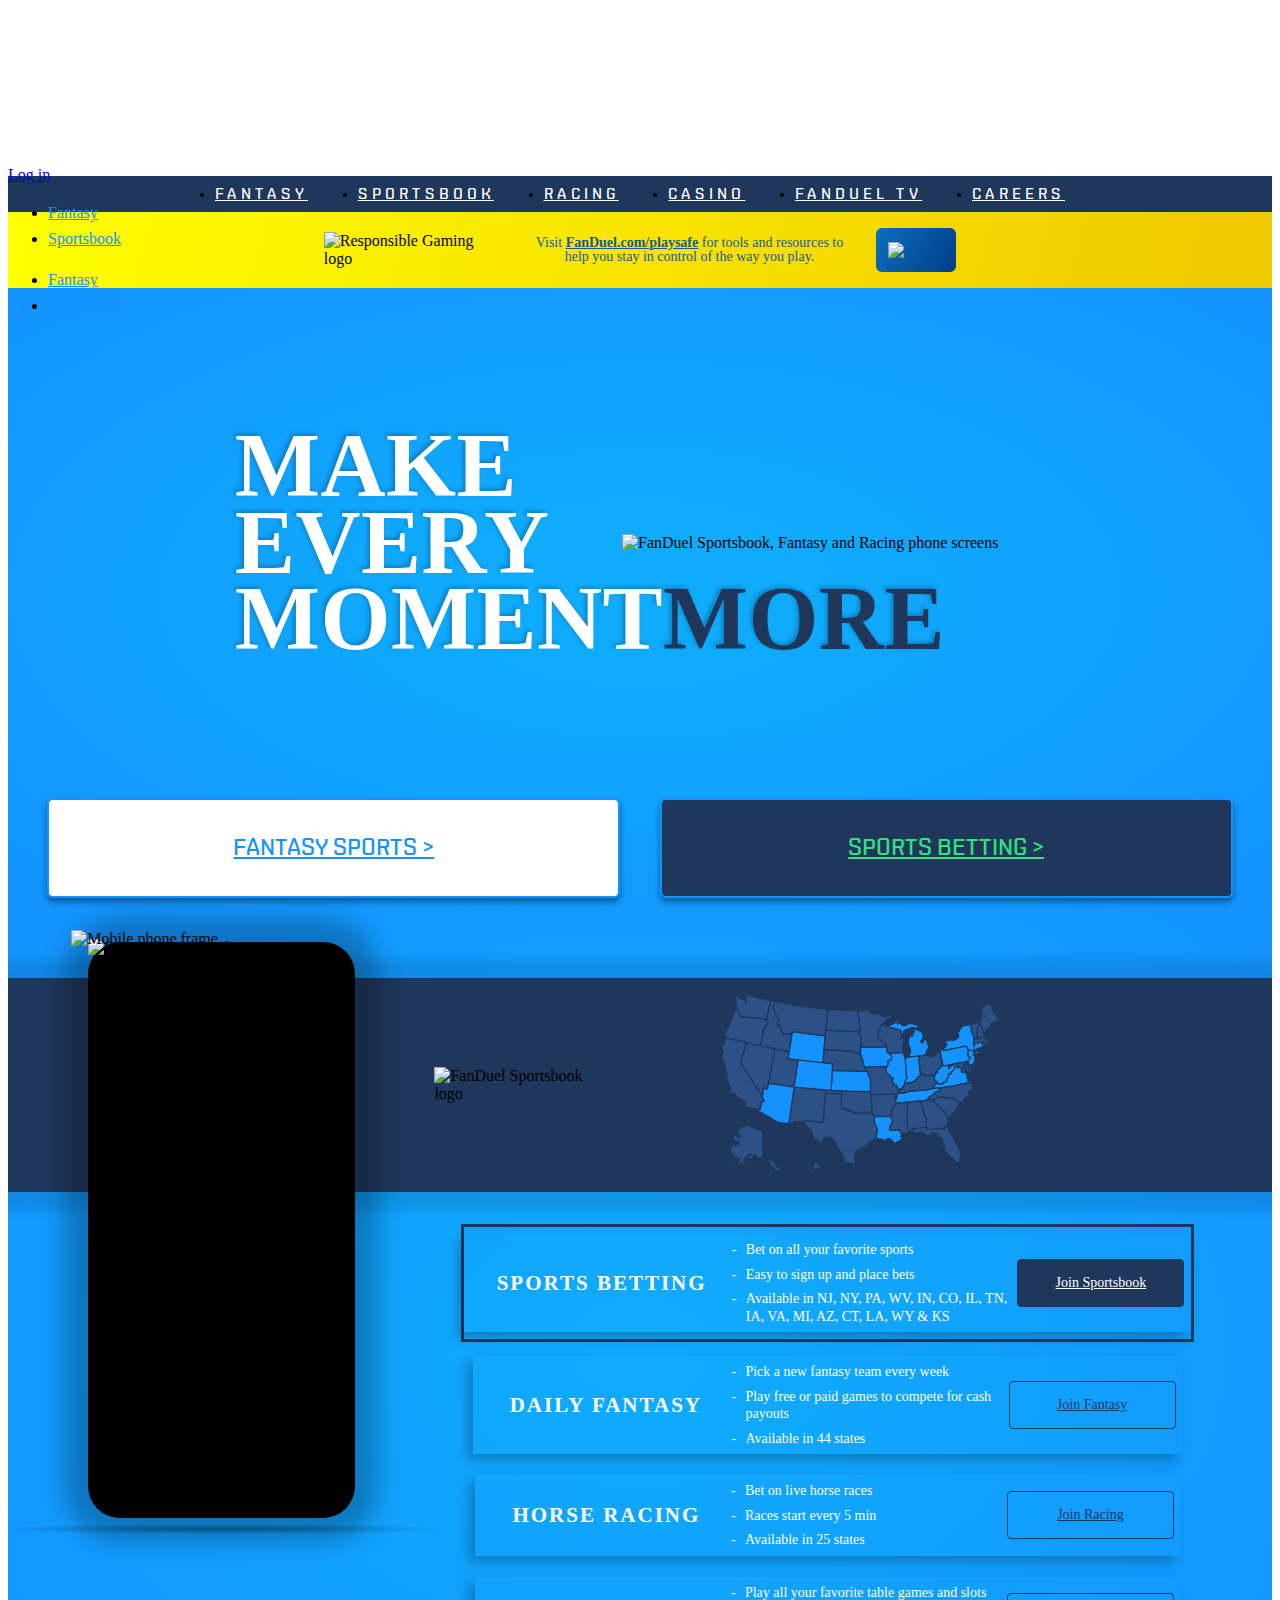
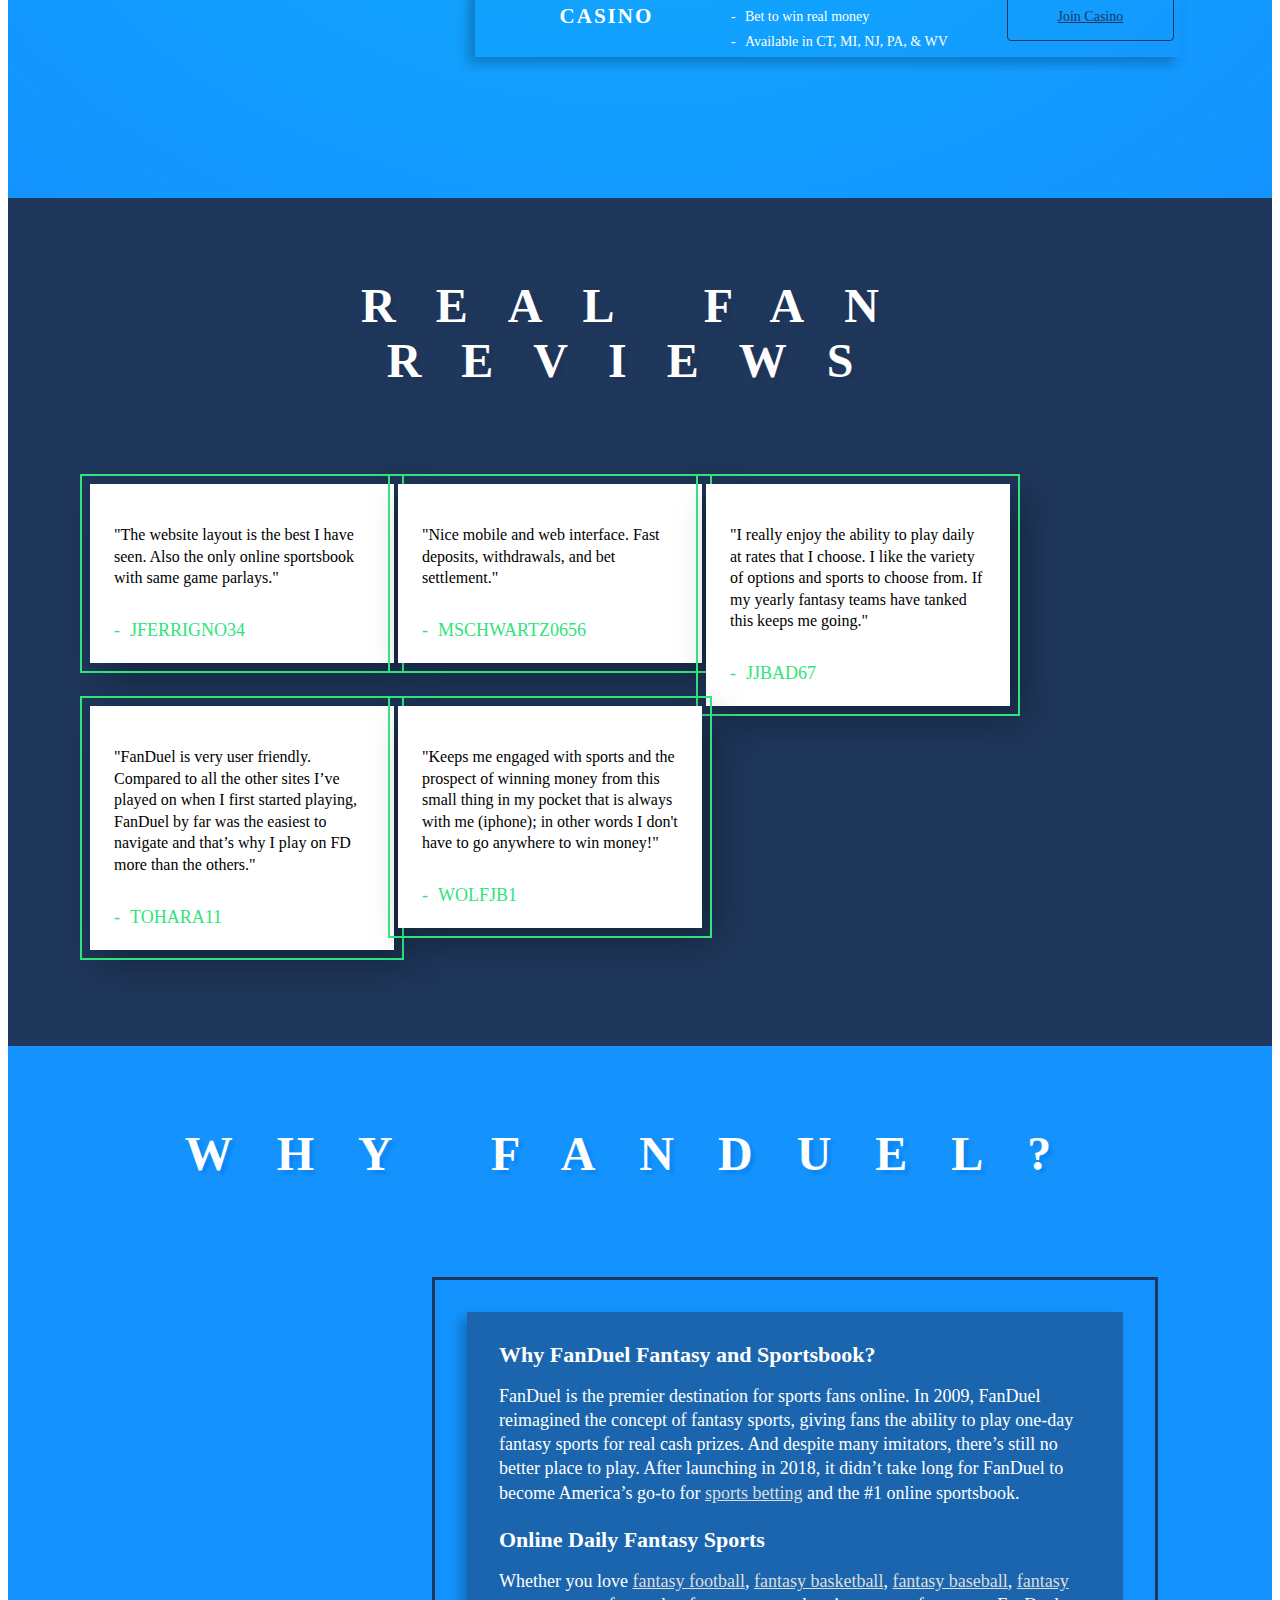
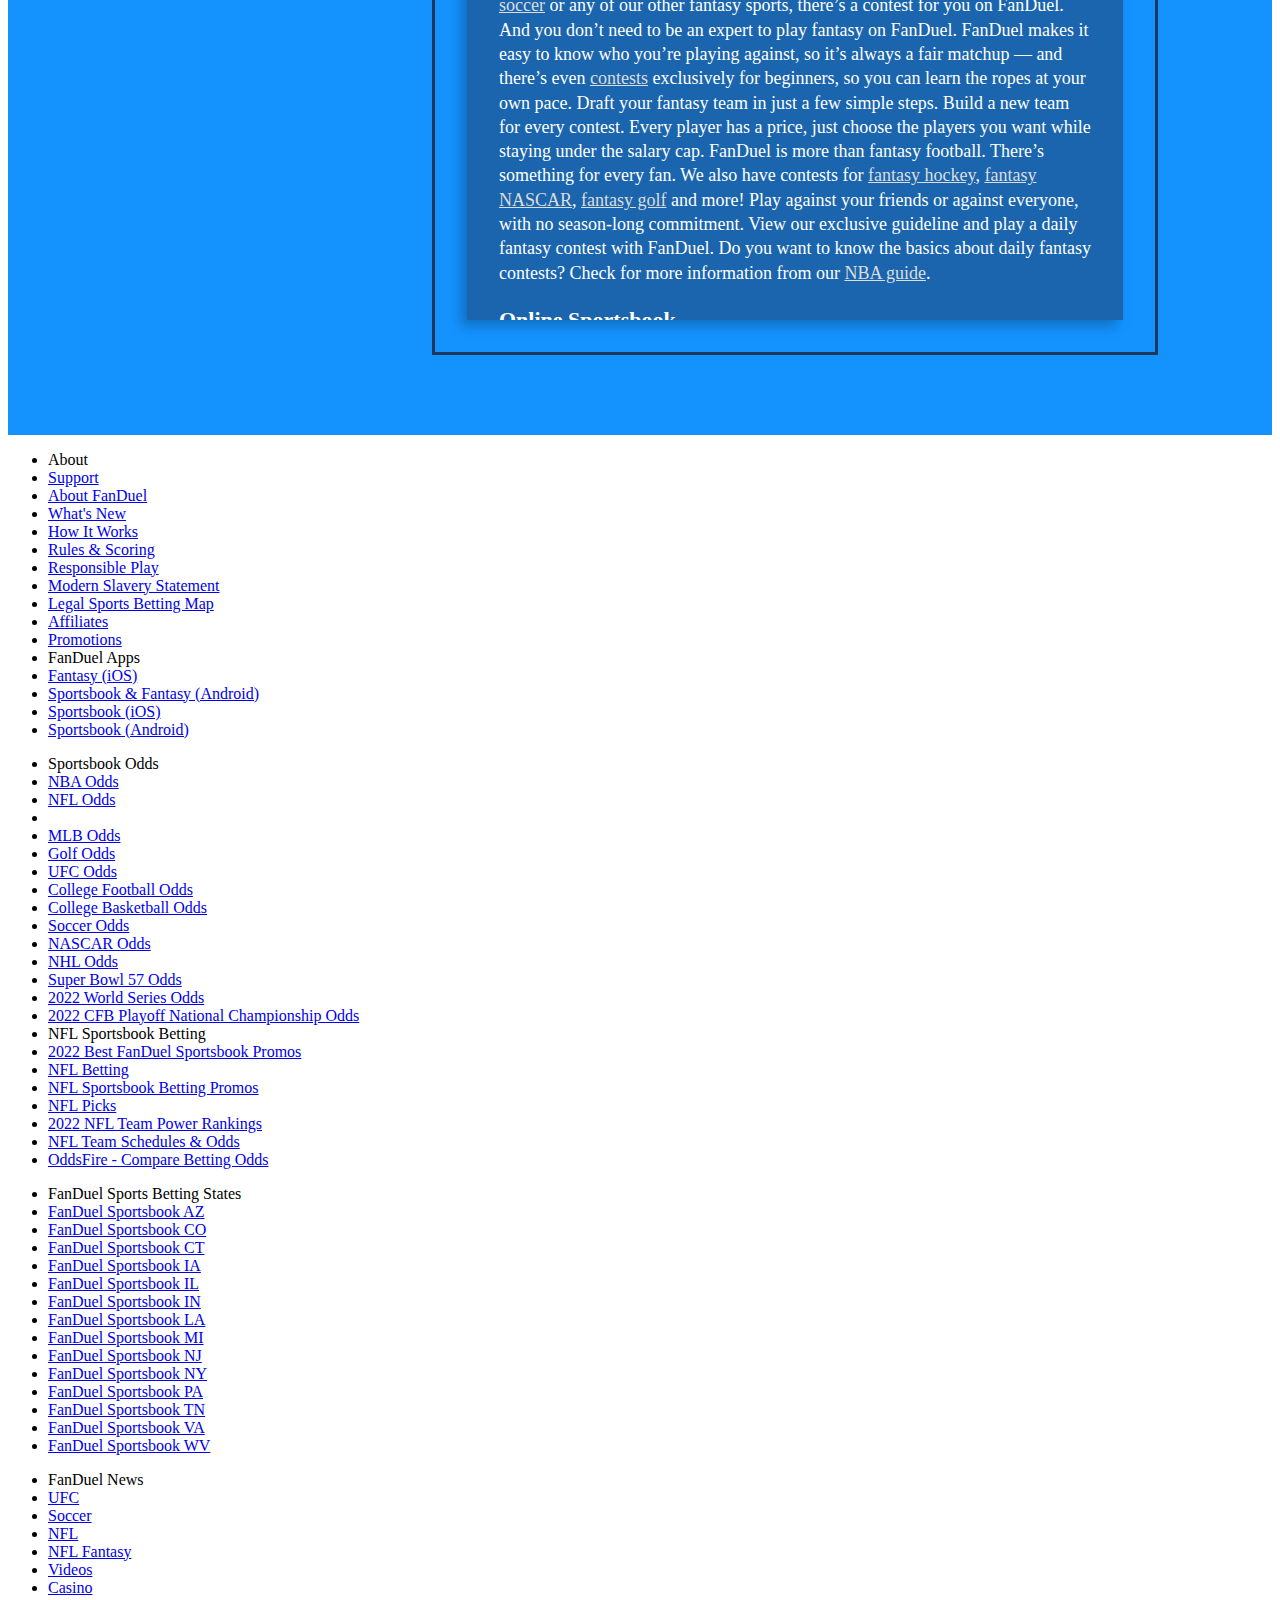
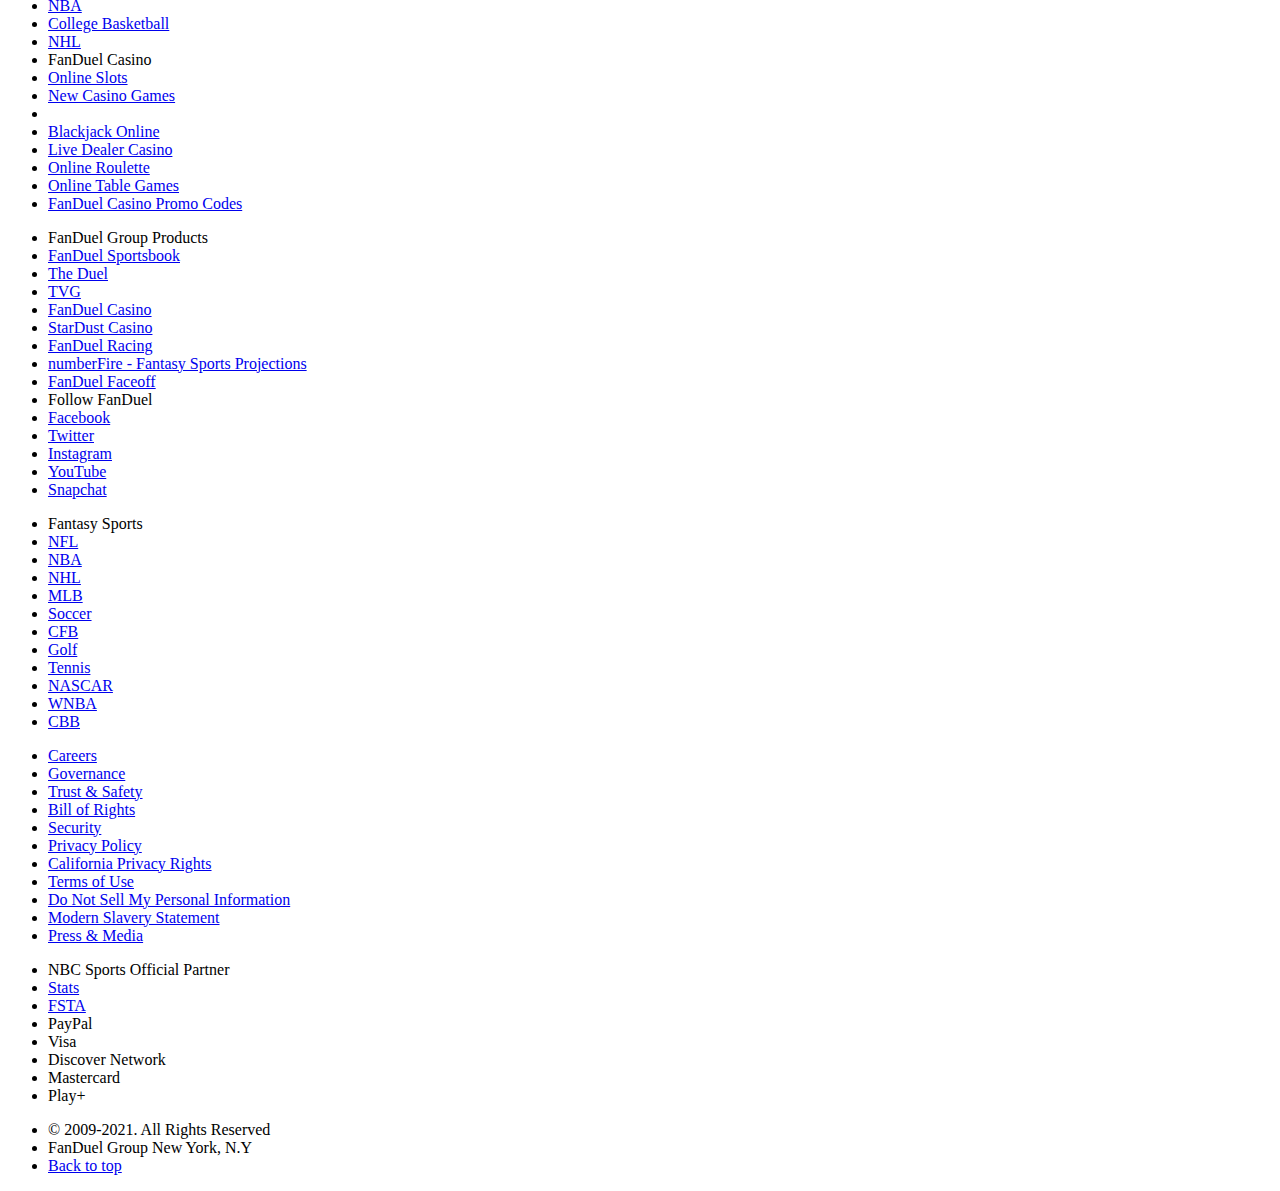
==== index.html @ 7414c422 "first commit" ====
<!doctype html>
<html lang="en" class="cms_header--logged-out">
<head>
    <meta charset="utf-8">
    
	
		

<script src="https://www.datadoghq-browser-agent.com/datadog-rum-v3.js" type="text/javascript"></script>
<script type="text/javascript">;(function(){var production=window.location.hostname.toLowerCase().includes('.fanduel.com');window.DD_RUM&&window.DD_RUM.init({applicationId:'76c04a48-7352-4b5f-9904-4380f2557f01',clientToken:'pubc86a9b9d1ada5c2a81d19f8b02d829b2',site:'datadoghq.com',service:'cms',env:production?'production':'dev',sampleRate:production?10:0,trackInteractions:false,allowedTracingOrigins:[/https:\/\/.*\.fanduel\.com/]});}());</script>

		<script>window.DD_RUM && window.DD_RUM.addRumGlobalContext('template', 'subnav');</script>
	
	
    <script type="text/javascript">;(function(FD_USER){const user=localStorage.getItem('FD_USER');try{FD_USER.user=JSON.parse(user);FD_USER.user.is_authenticated=true;window.DD_RUM&&window.DD_RUM.setUser({id:FD_USER.user.id})}catch(e){FD_USER.user={id:'anon',email:'anon',is_authenticated:false,};window.DD_RUM&&window.DD_RUM.removeUser();}})(window.FD_USER||(window.FD_USER={}));</script>

    <script type="text/javascript">;(function(FD_USER){const root=document.querySelector('html');if(FD_USER.user.is_authenticated){root.classList.add('cms_header--logged-in');root.classList.remove('cms_header--logged-out');const lobbyUrl='/contests';document.addEventListener('DOMContentLoaded',()=>{document.querySelectorAll('[data-fd-logo-link]').forEach(anchor=>{anchor.href=lobbyUrl;});});}})(window.FD_USER||(window.FD_USER={user:{is_authenticated:false}}));</script><style type="text/css">.cms_header--logged-in .cms-header__show-logged-out{display:none}.cms_header--logged-out .cms-header__show-logged-in{display:none}@media (max-width:915px){.cms_header--logged-in .primary-nav-list{visibility:hidden;position:fixed;top:102px;left:0;right:0;bottom:0}.cms_header--logged-in .logged-out-user .support-menu-block{position:absolute;left:-999em}}</style>

    

<script>window.DD_RUM && window.DD_RUM.addRumGlobalContext('clientSideHomepage', true);</script>
<script>
if (window.location.pathname === '/') {
	const newLocation = new URL(window.location);
	newLocation.hash = ''; // We never want to keep the hash information.

	const searchParams = new URLSearchParams(window.location.search);
	searchParams.forEach((value, key) => {
		if (key.toLowerCase() === 'invitedby') {
			newLocation.pathname = '/referral';
			window.DD_RUM && window.DD_RUM.addAction('homepageRedirected', { 'redirect': true, 'href': newLocation.href });
			window.location.replace(newLocation.href);
		}
	});

	if (FD_USER.user.is_authenticated) {
		newLocation.pathname = '/contests';
		newLocation.search = '';
		window.DD_RUM && window.DD_RUM.addAction('homepageRedirected', { 'redirect': true, 'href': newLocation.href });
		window.location.replace(newLocation.href);
	}
	window.DD_RUM && window.DD_RUM.addAction('homepageRedirected', { 'redirect': false });
}
</script>


    <meta name="google-site-verification" content="7bfPVLres-pmKiWuUbGn657RuKrQAPME6CG5Vkr60LI">
    <meta property="twitter:account_id" content="4503599629457078" />
    
        <meta name="viewport" content="width=device-width, initial-scale=1.0">
    

    
	
		<meta name="description" content="New FanDuel customers get a NO SWEAT FIRST BET up to $1000 or a $500 bonus on fantasy with their first deposit. FanDuel offers daily fantasy contests for cash prizes & legal wagering on sports betting markets for all major sports.">
	
	
	


    
	
		<meta property="og:image" content="https://d17odppiik753x.cloudfront.net/images/social/Facebook_Share.jpg"/>
		<meta property="twitter:image" content="https://d17odppiik753x.cloudfront.net/images/social/Twitter_Share.jpg"/>
		<meta property="og:site_name" content="FanDuel"/>
		<meta property="og:type" content="website"/>
		<meta property="twitter:site" content="@FanDuel" />
		<meta property="twitter:card" content="summary_large_image" />
		
			<meta property="og:title" content="FanDuel: Daily Fantasy Football, MLB, NBA, NHL Leagues for cash | FanDuel"/>
			<meta property="og:url" content="https://www.fanduel.com"/>
		
	


    
        
          <script type="text/javascript" src="https://d17odppiik753x.cloudfront.net/djangoweb-4aaaa7f-b687/cms_cache/js/5c67eb5ddc79.js"></script>
        

        <script type="text/javascript">;$(document).ready(function(){$(".combo-form-input-group input, .combo-form-input-group select").focus(function(){$(this).parent().addClass("is-active")}).blur(function(){$(this).parent().removeClass("is-active")})
$(document).ready(function(){$('.tabs').each(function(){var $active;var $content;var $links=$(this).find('a');$active=$links.first().addClass('is-active');$content=$($active.attr('href'));$links.not(':first').each(function(){$($(this).attr('href')).hide();});$(this).on('click','a',function(e){$active.removeClass('is-active');$content.hide();$active=$(this);$content=$($(this).attr('href'));$active.addClass('is-active');$content.show();e.preventDefault();});});});})</script>
    

    
        <script>document.getElementsByTagName('html')[0].className += ' fontloader';</script>
        <script src="//d2avoc1xjbdrch.cloudfront.net/6.44.2/scripts/fontloader.js" async></script>

    

    
        
            <!-- START: Optimizely tracking -->
            <script src="//cdn.optimizely.com/js/3199410082.js"></script>
            <!-- END: Optimizely tracking -->
        
    
    <script type="text/javascript">
        (function(){
            
            var pxId = 'JMCVuBG8';
            

            window._pxAppId = `PX${pxId}`;
            var p = document.getElementsByTagName('script')[0],
                s = document.createElement('script');
            s.async = 1;
            s.src = `/${pxId}/init.js`;
            p.parentNode.insertBefore(s,p);
        }());
    </script>

    <title>
        
    FanDuel | Daily Fantasy Sports and Online U.S. Sportsbook

    </title>

    <link rel="shortcut icon" href="https://d17odppiik753x.cloudfront.net/images/global/favicon.3eda1c.ico" />
    <link rel="apple-touch-icon-precomposed" href="https://d17odppiik753x.cloudfront.net/images/global/apple-touch-icon.1cd957.png" />
    <link rel="apple-touch-icon" href="https://d17odppiik753x.cloudfront.net/images/global/apple-touch-icon.1cd957.png" />

    

    
	
		<link rel="canonical" href="https://www.fanduel.com/"/>
	


    
        <link rel="stylesheet" href="//d2avoc1xjbdrch.cloudfront.net/6.44.2/styles/desktop.css">

        <style>
            .row {
                margin-bottom: 20px;
            }
            .row + .row {
                margin-top: 0;
            }
        </style>

        
    

    
    <link rel="stylesheet" href="https://d17odppiik753x.cloudfront.net/djangoweb-4aaaa7f-b687/cms_cache/css/542b4101cb1c.css" type="text/css" />
	
	
	
	


    
	
		<link rel="stylesheet" href="https://cdnjs.cloudflare.com/ajax/libs/slick-carousel/1.9.0/slick.min.css">
<link rel="stylesheet" href="https://cdnjs.cloudflare.com/ajax/libs/slick-carousel/1.9.0/slick-theme.min.css">
<style type="text/css">
    section.container,
    .page-width {
        max-width: 100%;
        padding: 0
    }

    body {
        padding-top: 102px !important
    }

    .react_app_header__a {
        display: none
    }

    .global-header {
        display: none
    }

    .logged-out-user .login-menu-block .primary,
    .logged-out-user .join-menu-block .primary {
        display: none;
    }

    @font-face {
        font-family: "Shentox-Light";
        src: url([data-uri]) format("woff");
        font-weight: 500;
        font-style: normal
    }

    img {
        display: block
    }

    .hdr.global-header {
        display: block
    }

    .hdr .global-header-container {
        height: 66px;
        position: relative
    }

    .hdr .header-link img {
        padding-top: 19px;
        padding-bottom: 19px;
        height: 100%
    }

    @media(min-width: 768px) {
        .hdr .logo-container {
            padding: 0;
            left: 50%;
            -webkit-transform: translateX(-50%);
            transform: translateX(-50%)
        }
    }

    @media(min-width: 768px) {
        .hdr .secondary-nav {
            -webkit-box-pack: end;
            justify-content: flex-end
        }
    }

    .hdr-nav {
        height: 36px;
        background: #1f375b;
        font-size: .75rem
    }

    @media(min-width: 768px) {
        .hdr-nav {
            font-size: 1rem
        }
    }

    .hdr-nav__links {
        margin: 0 auto;
        padding: 0;
        height: 100%;
        max-width: 900px;
        display: -webkit-box;
        display: flex;
        -webkit-box-pack: start;
        justify-content: flex-start;
        -webkit-box-align: center;
        align-items: center;
        justify-content: space-around
    }

    @media(min-width: 500px) {
        .hdr-nav__links {
            justify-content: space-around
        }
    }

    .hdr-nav__link {
        padding: 0;
        font-family: "Shentox-Light";
        text-transform: uppercase;
        letter-spacing: 2px
    }

    @media(min-width: 500px) {
        .hdr-nav__link {
            padding: 0;
            letter-spacing: 4px
        }
    }

    .hdr-nav__link a {
        color: #fff;
        -webkit-transition: color .2s ease;
        transition: color .2s ease
    }

    .hdr-nav__link a:hover {
        color: #1493ff
    }

    .section-content {
        margin: 0 auto;
        padding: 0 1rem;
        width: 100%;
        max-width: 1100px
    }

    .top-container {
        background-color: #1493ff;
        background-image: radial-gradient(ellipse, #0facfd 16%, #1493ff 100%)
    }

    .hero {
        width: 100%;
        height: calc(68vh - 102px);
        height: calc((var(--vh, 1vh) * 68) - 102px);
        overflow: hidden;
        display: -webkit-box;
        display: flex;
        -webkit-box-pack: center;
        justify-content: center;
        -webkit-box-align: center;
        align-items: center
    }

    @media(orientation: landscape)and (max-height: 599px) {
        .hero {
            height: calc(80vh - 102px);
            height: calc((var(--vh, 1vh) * 80) - 102px)
        }
    }

    .hero__container {
        width: 100%;
        position: relative;
        display: -webkit-box;
        display: flex;
        -webkit-box-align: center;
        align-items: center
    }

    @media(orientation: portrait) {
        .hero__container {
            -webkit-box-orient: vertical;
            -webkit-box-direction: normal;
            flex-direction: column;
            -webkit-box-pack: center;
            justify-content: center
        }
    }

    @media(orientation: landscape) {
        .hero__container {
            -webkit-box-orient: horizontal;
            -webkit-box-direction: normal;
            flex-direction: row;
            -webkit-box-pack: start;
            justify-content: flex-start
        }
    }

    .hero__video {
        position: relative;
        left: 50%;
        top: 50%;
        -webkit-transform: translate3d(-50%, -50%, 0);
        transform: translate3d(-50%, -50%, 0)
    }

    .hero__phones {
        position: relative
    }

    .hero__phones--sm {
        margin-bottom: -2.5vh;
        height: 30vh;
        -webkit-transform: translateX(5vh);
        transform: translateX(5vh);
        max-width: unset !important
    }

    @media(orientation: landscape) {
        .hero__phones--sm {
            display: none
        }
    }

    .hero__phones--lg {
        display: none
    }

    @media(orientation: landscape) {
        .hero__phones--lg {
            display: block;
            width: 55vh;
            position: absolute;
            left: 50%;
            -webkit-transform: translateX(-2vh);
            transform: translateX(-2vh)
        }
    }

    @media(orientation: landscape)and (max-height: 599px) {
        .hero__phones--lg {
            width: 60vh
        }
    }

    .hero__heading {
        margin: 0;
        color: #fff;
        font-family: "Shentox-Bold";
        font-size: 4.25vh;
        line-height: 1;
        text-align: center;
        text-transform: uppercase;
        letter-spacing: .5px;
        position: relative;
        z-index: 1;
        text-shadow: -0.025em -0.025em 4px rgba(0, 0, 0, .25)
    }

    @media(orientation: landscape) {
        .hero__heading {
            max-width: 4.5em;
            font-size: 10vh;
            line-height: .85;
            text-align: left;
            position: relative;
            left: 50%;
            -webkit-transform: translateX(-100%);
            transform: translateX(-100%)
        }
    }

    @media(orientation: landscape)and (max-height: 599px) {
        .hero__heading {
            max-width: 3.2em;
            font-size: 12vh
        }
    }

    .hero__heading .hero__heading--highlight {
        margin-top: -0.025em;
        margin-bottom: -0.14em;
        display: block;
        color: #1f375b;
        font-size: 2em;

        position: relative;
        text-shadow: -0.025em -0.025em 4px rgba(0, 0, 0, .25)
    }

    @media(orientation: landscape) {
        .hero__heading .hero__heading--highlight {
            display: inline;
            font-size: 1em
        }
    }

    .hero__heading .hero__heading--highlight:before {
        position: absolute;
        z-index: -1;

    }

    .selector {
        width: 100%;
        display: -webkit-box;
        display: flex;
        -webkit-box-pack: space-evenly;
        justify-content: space-evenly;
        -webkit-box-align: center;
        align-items: center
    }

    .selector__button {
        margin: 0;
        padding: 1.5em 0;
        width: 45%;
        border-radius: 6px;
        border: 2px solid #1493ff;
        font-family: "Shentox-Light";
        font-size: .75rem;
        line-height: 1;
        text-align: center;
        text-transform: uppercase;
        box-shadow: 0 4px 6px rgba(0, 0, 0, .4);
        -webkit-transition: all .2s ease;
        transition: all .2s ease;
        position: relative;
        z-index: 1
    }

    .selector__button:after {
        content: "";
        position: absolute;
        z-index: -1;
        top: -2px;
        right: -2px;
        bottom: -2px;
        left: -2px;
        opacity: 0;
        border-radius: 6px;
        box-shadow: 0 12px 16px 4px rgba(0, 0, 0, .2);
        -webkit-transition: all .2s ease;
        transition: all .2s ease
    }

    .selector__button:hover {
        -webkit-transform: scale(1.01);
        transform: scale(1.01)
    }

    .selector__button:hover:after {
        opacity: 1
    }

    @media(orientation: portrait) {
        .selector__button {
            font-size: 3.75vw
        }
    }

    @media(orientation: portrait)and (min-width: 640px) {
        .selector__button {
            font-size: 1.5rem
        }
    }

    @media(orientation: landscape) {
        .selector__button {
            font-size: 2vw
        }
    }

    @media(orientation: landscape)and (min-width: 1200px) {
        .selector__button {
            font-size: 1.5rem
        }
    }

    .selector__button--dfs {
        background: #fff;
        color: #1493ff
    }

    .selector__button--dfs:hover {
        color: #1493ff
    }

    .selector__button--sbk {
        background: #1f375b;
        color: #30e37b
    }

    .selector__button--sbk:hover {
        color: #30e37b
    }

    @-webkit-keyframes animateRightArrows {
        0% {
            opacity: 0;
            -webkit-transform: rotate(-45deg) translate(-5px, -5px);
            transform: rotate(-45deg) translate(-5px, -5px)
        }

        50% {
            opacity: 1
        }

        100% {
            opacity: 0;
            -webkit-transform: rotate(-45deg) translate(5px, 5px);
            transform: rotate(-45deg) translate(5px, 5px)
        }
    }

    @keyframes animateRightArrows {
        0% {
            opacity: 0;
            -webkit-transform: rotate(-45deg) translate(-5px, -5px);
            transform: rotate(-45deg) translate(-5px, -5px)
        }

        50% {
            opacity: 1
        }

        100% {
            opacity: 0;
            -webkit-transform: rotate(-45deg) translate(5px, 5px);
            transform: rotate(-45deg) translate(5px, 5px)
        }
    }

    @-webkit-keyframes animateLeftArrows {
        0% {
            opacity: 0;
            -webkit-transform: rotate(135deg) translate(-5px, -5px);
            transform: rotate(135deg) translate(-5px, -5px)
        }

        50% {
            opacity: 1
        }

        100% {
            opacity: 0;
            -webkit-transform: rotate(135deg) translate(5px, 5px);
            transform: rotate(135deg) translate(5px, 5px)
        }
    }

    @keyframes animateLeftArrows {
        0% {
            opacity: 0;
            -webkit-transform: rotate(135deg) translate(-5px, -5px);
            transform: rotate(135deg) translate(-5px, -5px)
        }

        50% {
            opacity: 1
        }

        100% {
            opacity: 0;
            -webkit-transform: rotate(135deg) translate(5px, 5px);
            transform: rotate(135deg) translate(5px, 5px)
        }
    }

    .features {
        padding: 2rem 0 3rem;
        background-color: #1493ff;
        background-image: radial-gradient(ellipse, #0facfd 1%, #1493ff 100%);
        overflow: hidden
    }

    @media(min-width: 360px) {
        .features {
            padding: 5rem 0 3rem
        }
    }

    @media(min-width: 2000px) {
        .features {
            padding: 5rem 0
        }
    }

    .features__heading {
        display: block;
        margin: 0 auto 2rem;
        color: #fff;
        font-family: "Shentox-Bold";
        font-size: 3rem;
        text-transform: uppercase;
        text-align: center;
        text-shadow: 4px 4px 3px rgba(1, 117, 217, .43)
    }

    @media(min-width: 768px) {
        .features__heading {
            letter-spacing: 44px
        }
    }

    @media(min-width: 992px) {
        .features__heading {
            display: none
        }
    }

    .features__container {
        display: none
    }

    @media(orientation: landscape)and (min-width: 992px) {
        .features__container {
            display: block;
            margin-bottom: 2rem;
            padding-left: calc(300px + 10%);
            padding-top: 1rem;
            padding-bottom: 1rem;
            display: -webkit-box;
            display: flex;
            -webkit-box-pack: start;
            justify-content: flex-start;
            -webkit-box-align: center;
            align-items: center;
            background: #1f375b;
            position: relative;
            box-shadow: 0 0 10px 18px rgba(0, 0, 0, .1)
        }
    }

    @media(orientation: landscape)and (min-width: 1366px) {
        .features__container {
            padding-left: 35%
        }
    }

    .features__logo {
        margin-right: 10vw;
        margin-right: calc(var(--vw, 1vw) * 10)
    }

    @media(min-width: 1366px) {
        .features__logo {
            margin-right: 15vw;
            margin-right: calc(var(--vw, 1vw) * 15)
        }
    }

    .features__logo img {
        width: 12vw;
        width: calc(var(--vw, 1vw) * 12)
    }

    .features__phone {
        margin-left: 5%;
        width: 22vw;
        width: calc(var(--vw, 1vw) * 22);
        height: 44vw;
        height: calc(var(--vw, 1vw) * 44);
        min-width: 300px;
        min-height: 600px;
        display: -webkit-box;
        display: flex;
        -webkit-box-pack: center;
        justify-content: center;
        -webkit-box-align: center;
        align-items: center;
        position: absolute;
        top: -3rem;
        left: 0;
        font-size: 1rem
    }

    @media(min-width: 1366px) {
        .features__phone {
            font-size: 1.17vw;
            font-size: calc(var(--vw, 1vw) * 1.17)
        }
    }

    .features__phone:before {
        content: "";
        position: absolute;
        width: 89%;
        height: 96%;
        background: #000;
        border-radius: 32px;
        -webkit-transform: translateX(0%);
        transform: translateX(0%);
        box-shadow: 0 0 1.5em 1.5em rgba(0, 0, 0, .25);
        z-index: 1
    }

    .features__phone:after {
        content: "";
        position: absolute;
        top: 99%;
        height: 10px;
        width: 150%;
        background: radial-gradient(ellipse at center, rgba(0, 0, 0, 0.35) 0%, rgba(0, 0, 0, 0) 73%)
    }

    .features__phone--screen {
        width: 89%;
        height: 97%;
        position: relative;
        z-index: 2
    }

    .features__phone--screen img {
        width: 100%
    }

    .features__phone--edge {
        width: 100%;
        height: 100%;
        position: absolute;
        z-index: 3
    }

    .features__map {
        display: block;
        width: 23vw;
        width: calc(var(--vw, 1vw) * 23)
    }

    .card-container {
        display: -webkit-box;
        display: flex;
        overflow: scroll
    }

    @media(orientation: landscape)and (min-width: 992px) {
        .card-container {
            margin-bottom: 6.25%;
            padding-left: calc(300px + 6%);
            -webkit-box-orient: vertical;
            -webkit-box-direction: normal;
            flex-direction: column;
            -webkit-box-align: center;
            align-items: center;
            overflow: hidden
        }
    }

    @media(orientation: landscape)and (min-width: 1366px) {
        .card-container {
            margin-bottom: 0;
            padding-left: 30%
        }
    }

    .card {
        margin-right: -1em;
        padding: 1em;
        max-width: 356px;
        font-size: .875rem;
        display: -webkit-box;
        display: flex;
        -webkit-box-orient: vertical;
        -webkit-box-direction: normal;
        flex-direction: column;
        -webkit-box-align: center;
        align-items: center;
        position: relative;
        -webkit-box-flex: 0;
        flex: 0 0 95%
    }

    @media(min-width: 375px) {
        .card {
            font-size: 1rem
        }
    }

    @media(min-width: 414px) {
        .card {
            margin: 0
        }
    }

    @media(orientation: landscape)and (min-width: 992px) {
        .card {
            margin: 0 0 .5em;
            padding: .5em;
            width: unset;
            max-width: unset;
            background: transparent;
            font-size: .875rem
        }
    }

    @media(orientation: landscape)and (min-width: 1366px) {
        .card {
            font-size: 1.17vw;
            font-size: calc(var(--vw, 1vw) * 1.17)
        }
    }

    .card__product {
        padding: 0 .5rem;
        width: 100%;
        display: -webkit-box;
        display: flex;
        -webkit-box-pack: center;
        justify-content: center;
        -webkit-box-align: center;
        align-items: center;
        overflow: hidden;
        -webkit-transition: max-height .5s;
        transition: max-height .5s;
        position: relative;
        z-index: 1
    }

    @media(orientation: landscape)and (min-width: 992px) {
        .card__product {
            display: none
        }
    }

    .card__product-screen {
        margin-bottom: -5%;
        width: 50%;
        position: relative;
        z-index: 1;
        -webkit-transform: translate3d(-25%, 0, 0);
        transform: translate3d(-25%, 0, 0)
    }

    .card__product:before {
        content: "";
        display: block;
        width: 40%;
        height: 102%;
        box-shadow: 0 0 16px 22px rgba(0, 0, 0, .25);
        position: absolute;
        -webkit-transform: translate3d(-29%, 39px, 0);
        transform: translate3d(-29%, 39px, 0)
    }

    .card__content {
        padding: 1.5em 1em;
        width: 100%;
        display: -webkit-box;
        display: flex;
        -webkit-box-orient: vertical;
        -webkit-box-direction: normal;
        flex-direction: column;
        -webkit-box-align: center;
        align-items: center;
        color: #1f375b;
        background: #fff;
        cursor: pointer;
        position: relative;
        z-index: 2;
        box-shadow: 0 0 12px 4px rgba(0, 0, 0, .25);
        -webkit-transition: all .2s;
        transition: all .2s;
        -webkit-box-flex: 1;
        flex: 1;
        border-radius: 6px
    }

    @media(orientation: landscape)and (min-width: 992px) {
        .card__content {
            padding: .5em;
            height: 100%;
            -webkit-box-orient: horizontal;
            -webkit-box-direction: normal;
            flex-direction: row;
            background: transparent;
            color: #fff;
            box-shadow: -6px 6px 12px rgba(0, 0, 0, .25);
            border-radius: 0
        }
    }

    .card__copy {
        display: -webkit-box;
        display: flex;
        -webkit-box-orient: vertical;
        -webkit-box-direction: normal;
        flex-direction: column;
        -webkit-box-align: center;
        align-items: center;
        -webkit-box-flex: 1;
        flex: 1
    }

    @media(orientation: landscape)and (min-width: 992px) {
        .card__copy {
            -webkit-box-orient: horizontal;
            -webkit-box-direction: normal;
            flex-direction: row
        }
    }

    .card__heading {
        margin: 0 0 1.5rem;
        color: #1f375b;
        font-family: "Shentox-Bold";
        font-size: 1.25em;
        line-height: 1;
        text-transform: uppercase;
        text-align: center;
        letter-spacing: 2px;
        display: none
    }

    @media(orientation: landscape)and (min-width: 992px) {
        .card__heading {
            display: block;
            margin: 0 1em 0;
            max-width: 5em;
            color: #fff;
            font-size: 1.5em;
            -webkit-box-flex: 0;
            flex: 0 1 40%
        }
    }

    @media(orientation: landscape)and (min-width: 1200px) {
        .card__heading {
            max-width: unset;
            min-width: 9em
        }
    }

    .card__heading--alt {
        margin: 0;
        padding: .5em .5em .375em;
        color: #fff;
        font-family: "Shentox-Bold";
        font-size: 2.5em;
        line-height: 1;
        text-transform: uppercase;
        text-align: right;
        letter-spacing: 2px;
        background: rgba(31, 55, 91, .75);
        position: absolute;
        z-index: 2;
        -webkit-transform: translate3d(25%, 0, 0);
        transform: translate3d(25%, 0, 0);
        border-radius: 6px
    }

    .card__list {
        margin: 0 0 1rem;
        padding: 0;
        list-style: none
    }

    @media(orientation: landscape)and (min-width: 992px) {
        .card__list {
            margin: 0;
            width: 20em
        }
    }

    .card__list-item {
        margin: 0 0 .5em 1em;
        line-height: 1.25;
        position: relative;
        text-align: left
    }

    .card__list-item:last-of-type {
        margin-bottom: 0
    }

    @media(orientation: landscape)and (min-width: 992px) {
        .card__list-item {
            text-align: left
        }
    }

    .card__list-item:before {
        content: "-";
        position: absolute;
        left: -1em
    }

    .card__button {
        padding: 1rem 0;
        width: 165px;
        border-radius: 4px;
        display: -webkit-inline-box;
        display: inline-flex;
        -webkit-box-pack: center;
        justify-content: center;
        -webkit-box-align: center;
        align-items: center;
        background: #1f375b;
        color: #fff;
        font-size: .875rem;
        line-height: 1;
        position: relative;
        z-index: 1;
        overflow: hidden;
        -webkit-transition: all .2s;
        transition: all .2s
    }

    .card__button:hover {
        color: #fff
    }

    @media(orientation: landscape)and (min-width: 992px) {
        .card__button {
            color: #1f375b;
            background: none;
            border: 1px solid #1f375b
        }

        .card__button:hover {
            color: #1f375b
        }
    }

    @media(orientation: landscape)and (min-width: 1366px) {
        .card__button {
            font-size: 1em;
            width: 10em
        }
    }

    @media(orientation: landscape)and (min-width: 992px) {
        .card.active {
            border: 3px solid #1f375b
        }
    }

    .card.active .card__button {
        background: #1f375b;
        color: #fff
    }

    .card.active .card__button:before {
        content: "";
        position: absolute;
        top: 0;
        left: 0;
        width: 100%;
        height: 100%;
        z-index: -1;
        -webkit-transform: translate3d(-100%, 0, 0);
        transform: translate3d(-100%, 0, 0);
        background: -webkit-gradient(linear, left top, right top, from(rgba(31, 55, 91, 0)), color-stop(67%, #00439a), to(rgba(31, 55, 91, 0)));
        background: linear-gradient(90deg, rgba(31, 55, 91, 0) 0%, #00439a 67%, rgba(31, 55, 91, 0) 100%);
        -webkit-animation: button-shimmer 2.6s 2s infinite;
        animation: button-shimmer 2.6s 2s infinite
    }

    .card.active .card__key:before {
        top: 4px
    }

    .card.active .card__key:after {
        top: 4px;
        -webkit-transform: rotate(225deg);
        transform: rotate(225deg);
        -webkit-transform-origin: 75% 110% 0;
        transform-origin: 75% 110% 0
    }

    @-webkit-keyframes button-shimmer {
        25% {
            -webkit-transform: translate3d(100%, 0, 0);
            transform: translate3d(100%, 0, 0)
        }

        100% {
            -webkit-transform: translate3d(100%, 0, 0);
            transform: translate3d(100%, 0, 0)
        }
    }

    @keyframes button-shimmer {
        25% {
            -webkit-transform: translate3d(100%, 0, 0);
            transform: translate3d(100%, 0, 0)
        }

        100% {
            -webkit-transform: translate3d(100%, 0, 0);
            transform: translate3d(100%, 0, 0)
        }
    }

    @-webkit-keyframes x-rotate {
        to {
            -webkit-transform: translate3d(0, 4px, 0) rotate(225deg);
            transform: translate3d(0, 4px, 0) rotate(225deg)
        }
    }

    @keyframes x-rotate {
        to {
            -webkit-transform: translate3d(0, 4px, 0) rotate(225deg);
            transform: translate3d(0, 4px, 0) rotate(225deg)
        }
    }

    .reviews {
        padding: 5rem 0 6rem;
        background-color: #1f375b;
        position: relative;
        z-index: 1;
        overflow: hidden
    }

    .reviews .section-content {
        display: -webkit-box;
        display: flex;
        -webkit-box-orient: vertical;
        -webkit-box-direction: normal;
        flex-direction: column;
        -webkit-box-align: center;
        align-items: center
    }

    .reviews__heading {
        margin: 0 auto 2rem;
        color: #fff;
        font-family: "Shentox-Bold";
        font-size: 3rem;
        text-transform: uppercase;
        text-align: center;
        text-shadow: 4px 4px 3px rgba(26, 46, 78, .24)
    }

    @media(min-width: 768px) {
        .reviews__heading {
            letter-spacing: 40px;
            margin: 0 auto 6rem
        }
    }

    @media(orientation: landscape) {
        .reviews__heading {
            margin: 0 auto 6rem
        }
    }

    .reviews__slider {
        width: 100%
    }

    .reviews__card {
        padding: 2rem;
        padding: 1.5rem;
        padding: 1rem;
        height: 100%;
        display: -webkit-inline-box !important;
        display: inline-flex !important;
        -webkit-box-orient: vertical;
        -webkit-box-direction: normal;
        flex-direction: column;
        -webkit-box-pack: justify;
        justify-content: space-between;
        background-color: #fff;
        box-shadow: 12px 12px 36px rgba(0, 0, 0, .36);
        position: relative
    }

    @media(min-width: 360px) {
        .reviews__card {
            padding: 1.5rem
        }
    }

    .reviews__card:before {
        content: "";
        position: absolute;
        top: -10px;
        left: -10px;
        right: -10px;
        bottom: -10px;
        border: 2px solid #30e37b;
        background: transparent
    }

    .reviews__copy {
        margin-bottom: 2rem;
        max-width: 16em;
        font-size: 14px;
        line-height: 1.55
    }

    @media(min-width: 992px) {
        .reviews__copy {
            font-size: 18px;
            font-size: 16px;
            line-height: 1.35
        }
    }

    .reviews__name {
        padding-left: 1rem;
        margin: 0;
        font-family: "Shentox-Bold";
        font-size: 14px;
        line-height: 1;
        text-transform: uppercase;
        color: #30e37b;
        position: relative
    }

    @media(min-width: 992px) {
        .reviews__name {
            font-size: 18px;
            line-height: 1
        }
    }

    .reviews__name:before {
        content: "-";
        position: absolute;
        left: 0
    }

    .slick-track {
        padding: 1rem 0;
        display: -webkit-box;
        display: flex;
        -webkit-box-align: stretch;
        align-items: stretch
    }

    .slick-slide {
        margin: 0 1.5rem;
        height: auto
    }

    @media(min-width: 992px) {
        .slick-slide {
            margin: 0 2rem
        }
    }

    .slick-slide {
        opacity: .5;
        -webkit-transition: opacity .2s ease;
        transition: opacity .2s ease
    }

    .slick-current,
    .slick-current-clone-animate {
        opacity: 1
    }

    .slick-dotted.slick-slider {
        margin-bottom: 4rem
    }

    .slick-dots {
        bottom: -4rem
    }

    .slick-dots li {
        margin: 0 6px;
        width: 12px;
        height: 12px
    }

    .slick-dots li button {
        padding: 0;
        width: 100%;
        height: 100%
    }

    .slick-dots li button:before {
        content: "";
        width: 100%;
        height: 100%;
        border-radius: 50%;
        border: 2px solid #fff;
        opacity: 1;
        -webkit-transition: all .2s ease;
        transition: all .2s ease
    }

    .slick-dots li.slick-active button:before {
        background-color: #30e37b;
        border-color: #30e37b;
        opacity: 1
    }

    .info {
        padding: 5rem 0;
        background-color: #1493ff;
        position: relative;
        z-index: 1;
        overflow: hidden
    }

    @media(min-width: 768px) {
        .info {
            background-image: url(https://s3.amazonaws.com/cdn.fanduel.com/images/2019/Homepage/Home/why-bg.png);
            background-repeat: no-repeat;
            background-size: cover;
            background-position: top center
        }
    }

    .info__bg {
        content: url(https://s3.amazonaws.com/cdn.fanduel.com/images/2019/Homepage/Home/why-bg.png);
        display: block;
        bottom: -10px;
        position: absolute;
        z-index: -1
    }

    @media(min-width: 495px) {
        .info__bg {
            bottom: -40px
        }
    }

    @media(min-width: 529px) {
        .info__bg {
            bottom: -100px
        }
    }

    @media(min-width: 613px) {
        .info__bg {
            bottom: -150px
        }
    }

    @media(min-width: 709px) {
        .info__bg {
            bottom: -200px
        }
    }

    @media(min-width: 768px) {
        .info__bg {
            display: none
        }
    }

    .info .section-content {
        display: -webkit-box;
        display: flex;
        -webkit-box-orient: vertical;
        -webkit-box-direction: normal;
        flex-direction: column;
        -webkit-box-align: center;
        align-items: center
    }

    .info__heading {
        margin: 0 auto 2rem;
        color: #fff;
        font-family: "Shentox-Bold";
        font-size: 3rem;
        text-transform: uppercase;
        text-align: center;
        text-shadow: 4px 4px 3px rgba(1, 117, 217, .43)
    }

    @media(min-width: 768px) {
        .info__heading {
            letter-spacing: 44px;
            margin: 0 auto 6rem
        }
    }

    @media(orientation: landscape) {
        .info__heading {
            margin: 0 auto 6rem
        }
    }

    @media(min-width: 768px) {
        .info__content-container {
            padding: 2rem;
            border: 3px solid #1f375b
        }
    }

    @media(min-width: 1000px) {
        .info__content-container {
            margin-right: 2rem;
            align-self: flex-end;
            text-align: right
        }
    }

    .info__content {
        margin: 0;
        padding: 2rem;
        text-align: left;
        color: #fff;
        box-shadow: -6px 6px 12px rgba(0, 0, 0, .25);
        position: relative;
        background: rgba(31, 55, 91, .5)
    }

    @media(min-width: 768px) {
        .info__content {
            max-height: 544px;
            overflow-y: scroll
        }
    }

    .info__copy-heading {
        margin: 0 0 1rem;
        color: #fff;
        font-weight: bold;
        font-size: 1.375rem;
        line-height: 1
    }

    .info__copy {
        margin-bottom: 1.5rem;
        max-width: 630px;
        font-size: 14px;
        line-height: 1.55
    }

    @media(min-width: 992px) {
        .info__copy {
            max-width: 592px;
            font-size: 18px;
            line-height: 1.35
        }
    }

    .info__copy:last-of-type {
        margin: 0
    }

    .info__copy a {
        color: #ddd
    }

    .info__copy a:hover {
        color: #fff
    }

    .move-background {
        -webkit-animation: move 20s infinite;
        animation: move 20s infinite
    }

    @-webkit-keyframes move {
        0% {
            -webkit-transform: translate3d(0, 0, 0);
            transform: translate3d(0, 0, 0)
        }

        50% {
            -webkit-transform: translate3d(-50%, 0, 0);
            transform: translate3d(-50%, 0, 0)
        }

        100% {
            -webkit-transform: translate3d(0, 0, 0);
            transform: translate3d(0, 0, 0)
        }
    }

    @keyframes move {
        0% {
            -webkit-transform: translate3d(0, 0, 0);
            transform: translate3d(0, 0, 0)
        }

        50% {
            -webkit-transform: translate3d(-50%, 0, 0);
            transform: translate3d(-50%, 0, 0)
        }

        100% {
            -webkit-transform: translate3d(0, 0, 0);
            transform: translate3d(0, 0, 0)
        }
    }

    .fade-in {
        -webkit-animation: fade .5s ease;
        animation: fade .5s ease
    }

    @-webkit-keyframes fade {
        0% {
            opacity: 1
        }

        50% {
            opacity: 0
        }

        100% {
            opacity: 1
        }
    }

    @keyframes fade {
        0% {
            opacity: 1
        }

        50% {
            opacity: 0
        }

        100% {
            opacity: 1
        }
    }

    .states {
        width: 100%;
        height: 32vh;
        height: calc(var(--vh, 1vh) * 32);
        display: -webkit-box;
        display: flex;
        -webkit-box-pack: center;
        justify-content: center;
        position: fixed;
        bottom: 0;
        z-index: 999;
        overflow: hidden;
        -webkit-transform: translateY(100%);
        transform: translateY(100%);
        -webkit-transition: -webkit-transform .2s ease;
        transition: -webkit-transform .2s ease;
        transition: transform .2s ease;
        transition: transform .2s ease, -webkit-transform .2s ease
    }

    .states.show-states {
        -webkit-transform: translateY(0%);
        transform: translateY(0%)
    }

    .states__subheading {
        margin: 0 0 1rem;
        color: #fff;
        font-family: "Shentox-Light";
        font-size: 5vw;
        font-size: calc(var(--vw, 1vw) * 5);
        text-transform: uppercase;
        text-align: center
    }

    @media(min-width: 768px) {
        .states__subheading {
            font-size: 1.5rem;
            letter-spacing: 12px
        }
    }

    .states__states {
        padding-top: 10vw;
        padding-top: calc(var(--vw, 1vw) * 10);
        width: 100%;
        height: 100%;
        -webkit-box-flex: 1;
        flex: 1 0 100%;
        background-color: #1f375b;
        display: -webkit-box;
        display: flex;
        position: absolute;
        z-index: 2;
        -webkit-transition: -webkit-transform .2s;
        transition: -webkit-transform .2s;
        transition: transform .2s;
        transition: transform .2s, -webkit-transform .2s
    }

    @media(min-width: 768px) {
        .states__states {
            padding-top: 44px
        }
    }

    @media(orientation: landscape)and (max-height: 601px) {
        .states__states {
            padding-top: 3.25vw;
            padding-top: calc(var(--vw, 1vw) * 3.25)
        }
    }

    .states__states .states__subheading {
        margin: 0;
        padding: 2.5vw 0;
        padding: calc(var(--vw, 1vw) * 2.5) 0;
        position: absolute;
        top: 0;
        left: 50%;
        z-index: 2;
        -webkit-transform: translate3d(-50%, 0, 0);
        transform: translate3d(-50%, 0, 0);
        line-height: .85
    }

    @media(min-width: 768px) {
        .states__states .states__subheading {
            padding: .5em 0;
            margin-left: .5em
        }
    }

    @media(orientation: landscape)and (max-height: 601px) {
        .states__states .states__subheading {
            padding: .5vw 0 .25vw;
            padding: calc(var(--vw, 1vw) * 0.5) 0 calc(var(--vw, 1vw) * 0.25);
            font-size: 2.5vw;
            font-size: calc(var(--vw, 1vw) * 2.5);
            letter-spacing: 0
        }
    }

    .states__states-close {
        margin: 2.5vw 0;
        margin: calc(var(--vw, 1vw) * 2.5) 0;
        width: 5vw;
        width: calc(var(--vw, 1vw) * 5);
        height: 5vw;
        height: calc(var(--vw, 1vw) * 5);
        font-size: 0;
        position: absolute;
        top: 0;
        right: 0
    }

    @media(min-width: 768px) {
        .states__states-close {
            margin: .75rem 0;
            height: 1.5rem;
            width: 1.5rem
        }
    }

    @media(orientation: landscape)and (max-height: 601px) {
        .states__states-close {
            margin: .5vw 0 .25vw;
            margin: calc(var(--vw, 1vw) * 0.5) 0 calc(var(--vw, 1vw) * 0.25);
            height: 2.5vw;
            height: calc(var(--vw, 1vw) * 2.5);
            width: 2.5vw;
            width: calc(var(--vw, 1vw) * 2.5)
        }
    }

    .states__states-close:before,
    .states__states-close:after {
        position: absolute;
        top: 50%;
        left: 50%;
        content: " ";
        height: 100%;
        width: 2px;
        background-color: #99a8b1
    }

    .states__states-close:before {
        -webkit-transform: translateY(-50%) rotate(45deg);
        transform: translateY(-50%) rotate(45deg)
    }

    .states__states-close:after {
        -webkit-transform: translateY(-50%) rotate(-45deg);
        transform: translateY(-50%) rotate(-45deg)
    }

    .states__state-button {
        display: -webkit-box;
        display: flex;
        -webkit-box-pack: center;
        justify-content: center;
        -webkit-box-align: center;
        align-items: center;
        -webkit-box-flex: 1;
        flex: 1 1 20%;
        border-right: 1px solid #2c5187;
        border-left: 1px solid #2c5187;
        color: #30e37b;
        font-family: "Shentox-Bold";
        font-size: 12vw;
        font-size: calc(var(--vw, 1vw) * 12);
        line-height: .9;
        text-transform: uppercase;
        text-align: center
    }

    @media(min-width: 768px) {
        .states__state-button {
            font-size: 6vw;
            font-size: calc(var(--vw, 1vw) * 6)
        }
    }

    @media(orientation: landscape)and (max-height: 601px) {
        .states__state-button {
            font-size: 6vw;
            font-size: calc(var(--vw, 1vw) * 6)
        }
    }

    @media(min-width: 1200px) {
        .states__state-button {
            font-size: 5rem
        }
    }

    .states__state-button:first-of-type {
        border-left-color: #1f375b
    }

    .states__state-button:last-of-type {
        border-right-color: #1f375b
    }

    .states__state-button:hover {
        color: #30e37b
    }

    .ribbon {
        padding: 1rem 0;
        background: #f0c800;
        background: linear-gradient(285deg, #f0c800 0%, yellow 100%);
        filter: progid:DXImageTransform.Microsoft.gradient(startColorstr="#f0c800", endColorstr="#ffff00", GradientType=1)
    }

    @media(max-width: 768px) {
        .ribbon {
            padding: 4.3vw 0
        }
    }

    .ribbon .section-content {
        display: -webkit-box;
        display: flex;
        flex-wrap: wrap;
        -webkit-box-orient: horizontal;
        -webkit-box-direction: normal;
        flex-direction: row;
        -webkit-box-pack: space-evenly;
        justify-content: space-evenly;
        -webkit-box-align: center;
        align-items: center;
        max-width: 684px
    }

    @media(max-width: 768px) {
        .ribbon__logo {
            padding-left: 4%;
            -webkit-box-ordinal-group: 2;
            order: 1;
            -webkit-box-flex: 1;
            flex: 1 0 75%
        }
    }

    @media(max-width: 516px) {
        .ribbon__logo {
            padding-left: 0;
            -webkit-box-flex: 1;
            flex: 1 0 70%
        }
    }

    .ribbon__logo img {
        width: 179px
    }

    @media(max-width: 768px) {
        .ribbon__logo img {
            width: 44vw
        }
    }

    @media(max-width: 407px) {
        .ribbon__logo img {
            width: 179px
        }
    }

    .ribbon__copy {
        max-width: 23em;
        font-size: 14px;
        line-height: 1;
        text-align: center;
        color: #175d91
    }

    @media(max-width: 768px) {
        .ribbon__copy {
            margin-top: 4.3vw;
            -webkit-box-ordinal-group: 4;
            order: 3;
            -webkit-box-flex: 1;
            flex: 1 0 100%;
            font-size: 3vw
        }
    }

    @media(max-width: 466px) {
        .ribbon__copy {
            font-size: 14px
        }
    }

    .ribbon__copy a {
        font-weight: bold;
        color: inherit
    }

    .ribbon__button-container {
        display: -webkit-box;
        display: flex;
        -webkit-box-pack: center;
        justify-content: center;
        -webkit-box-align: center;
        align-items: center
    }

    @media(max-width: 768px) {
        .ribbon__button-container {
            -webkit-box-pack: start;
            justify-content: flex-start;
            -webkit-box-ordinal-group: 3;
            order: 2;
            -webkit-box-flex: 1;
            flex: 1 0 25%
        }
    }

    @media(max-width: 516px) {
        .ribbon__button-container {
            -webkit-box-pack: end;
            justify-content: flex-end;
            -webkit-box-flex: 1;
            flex: 1 0 30%
        }
    }

    .ribbon__button {
        padding: 14px 12px;
        border-radius: 6px;
        background: #003e89;
        background: linear-gradient(300deg, #003e89 0%, #0d6dbe 100%);
        filter: progid:DXImageTransform.Microsoft.gradient(startColorstr="#003e89", endColorstr="#0d6dbe", GradientType=1);
        font-size: 0
    }

    @media(max-width: 768px) {
        .ribbon__button {
            padding: 1.9vw
        }
    }

    @media(max-width: 516px) {
        .ribbon__button {
            padding: 10px
        }
    }

    .ribbon__button img {
        width: 56px
    }

    @media(max-width: 768px) {
        .ribbon__button img {
            width: 13.8vw
        }
    }

    @media(max-width: 516px) {
        .ribbon__button img {
            width: 71px
        }

        .hdr-nav {
            font-size: .6rem !important;
        }
    }
</style>
<link rel="alternate" href="https://www.fanduel.com/" hreflang="en-us" />
<link rel="alternate" href="https://www.fanduel.com/canada" hreflang="en-ca" />
<link rel="alternate" href="https://www.fanduel.com/" hreflang="x-default" />
	
	


    
        <script type="text/javascript" src="https://d17odppiik753x.cloudfront.net/djangoweb-4aaaa7f-b687/cms_cache/js/5e95492afa16.js" defer></script>
    

</head>

	<body id="homepage" class='nfl logged-out   ' ontouchstart>


    
	
		
			<script>window.DD_RUM && window.DD_RUM.addRumGlobalContext('reactPageHeaderDisabled', true);</script>
			
<!-- Google Tag Manager Data Layer -->
<script type="text/javascript">
	(function(w, l, FD_USER) {
		w[l] = w[l] || [];
		w[l].push({
			userid: FD_USER.user.id,
			useremail: FD_USER.user.email
		});
	})(window, 'dataLayer', window.FD_USER)
</script>
<!-- End Google Tag Manager Data Layer -->
<!-- Google Tag Manager -->
<noscript>
	<iframe src='//www.googletagmanager.com/ns.html?id=GTM-M8ZL2D' height='0' width='0' style='display:none;visibility:hidden'></iframe>
</noscript>
<script type="text/javascript">
	(function(w,d,s,l,i)
		{w[l]=w[l]||[];
		w[l].push({'gtm.start': new Date().getTime(),event:'gtm.js'});
		var f=d.getElementsByTagName(s)[0], j=d.createElement(s), dl=l!='dataLayer'?'&l='+l:'';
		j.async=true;
		j.src='//www.googletagmanager.com/gtm.js?id='+i+dl;
		f.parentNode.insertBefore(j,f);
		})(window,document,'script','dataLayer','GTM-M8ZL2D');
</script>

	


    

    

    
	
		<script>window.DD_RUM && window.DD_RUM.addRumGlobalContext('webview', false);</script>
		<script>window.DD_RUM && window.DD_RUM.addAction('pageHeaderUsed', { 'react': false });</script>
		

<header class="global-header">
	<nav class="sportsbook-nav" data-role="global-sportsbook-menu">
		<ul class="sportsbook-nav-list">
			<li class="sportsbook-nav-item sportsbook-nav-item--fantasy">
				
						<span>Fantasy</span>
				
			</li>
			<li class="sportsbook-nav-item sportsbook-nav-item--sportsbook">
				
					<a
						class="sportsbook-anchor"
						href="https://account.sportsbook.fanduel.com/join/select-state"
						target="_blank"
					>
				
					<span>Sportsbook</span>
				
						<i class="icon new-window-icon">&#x21d7;</i>
					</a>
				
			</li>
			<li class="sportsbook-nav-item sportsbook-nav-item--sportsbook">
				
					<a
						class="sportsbook-anchor"
						href="https://racing.fanduel.com/?utm_source=fanduel&utm_medium=referral&utm_campaign=fanduel_racing_tab&rfr=11_002_0003"
						target="_blank"
					>
				
					<span>Horse Racing</span>
				
						<i class="icon new-window-icon">&#x21d7;</i>
					</a>
				
			</li>
		</ul>
	</nav>
	<div class="global-header-container">
		
			


<section class="logo-container">
	<a href="/" target="_self" class="header-link" data-fd-logo-link>
		<span class="logo logo-fanduel">FanDuel</span>
		<span class="logo logo-tagline">The Leader In One-Day Fantasy Sports</span>
	</a>
</section>



<nav class="primary-nav cms-header__show-logged-in">
	<ul class="primary-nav-list" data-role="global-header-menu-content" data-maintab=" " data-renderMode="">
		<li class="primary-nav-item">
			<a href="/contests" class="primary-nav-anchor"><span class="link-text">Lobby</span></a>
		</li>
		<li class="primary-nav-item">
			<a href="/upcoming" class="primary-nav-anchor"><span class="link-text">Upcoming</span></a>
		</li>
		<li class="primary-nav-item">
			<a href="/live" class="primary-nav-anchor"><span class="link-text">Live</span></a>
		</li>
		<li class="primary-nav-item">
			<a href="/history" class="primary-nav-anchor"><span class="link-text">History</span></a>
		</li>
		<li class="primary-nav-item">
			<a href="/leagues" class="primary-nav-anchor"><span class="link-text">Friends</span></a>
		</li>
		<li class="primary-nav-item">
			<a href="/research" class="primary-nav-anchor"><span class="link-text">Research</span></a>
		</li>
	</ul>
</nav>

<section class="logged-out-user secondary-nav">
	
		<div class="support-menu-block secondary-nav-item">
			<a href="/responsibleplay" target="_self" title="Responsible Play" data-ga-category="Acquisition Engagement" data-ga-action="Clicked Link" data-ga-label="Header Responsible Play"><i class="icon responsible-play">&#xe91d;</i></a>
		</div>
		<div class="support-menu-block secondary-nav-item">
			<a href="/support" target="_self" data-ga-category="Acquisition Engagement" data-ga-action="Clicked Link" data-ga-label="Header Support"><i class="icon help" title="Help">&#xe91c;</i></a>
		</div>
	

	<div class="cms-header__show-logged-out">
		
			<div class="login-menu-block">
				
					<a href="/login?source=Header%20Login" target="_self" class="button mini transparent-bg" data-ga-category="User Engagement" data-ga-action="Clicked CTA" data-ga-label="Header Login">Log in</a>
				
			</div>
		

		
	</div>

	<div class="cms-header__show-logged-in">
		<div class="join-menu-block">
			<a href="/account" target="_self" class="button mini primary">My Account</a>
		</div>
	</div>

</section>
<script>
	window.dataLayer = window.dataLayer || [];
	window.dataLayer.push({'product': 'fantasy'})
</script>

		
	</div>
</header>

	


    
        
    

    

    
      <main>
          <section class="container">
              
	

    
    
    <header class="hdr global-header">
    <div class="global-header-container">
        <style type="text/css">
            .logged-out-user .join-menu-block a.dropdown-anchor,
            .logged-out-user .login-menu-block a.dropdown-anchor {
                color: #1493FF;
                line-height: 1.6;
            }

            .logged-out-user .login-menu-block .transparent-bg.is-active,
            .logged-out-user .join-menu-block .primary.is-active {
                background: #fff;
                color: #1493FF;
            }

            @media (max-width: 640px) {
                .global-header .context-dropdown {
                    position: absolute;
                    top: calc(100% - 8px);
                    left: auto;
                    bottom: auto;
                    border-radius: 4px;
                    overflow: visible;
                }
            }
        </style>
        <section class="logo-container"><a class="header-link" href="/" target="_self"><img alt="FanDuel shield" src="https://s3.amazonaws.com/cdn.fanduel.com/images/2019/Homepage/Home/fd-shield-logo.svg" /></a></section>
        <div class="secondary-nav logged-out-user">
            <div class="header-dropdown login-menu-block" data-role="global-header-menu"><a class="dropdown-trigger header-dropdown-trigger button mini transparent-bg" data-role="global-header-menu-trigger" data-rp-header-menu-trigger="" href="#" title="Log in">Log in </a>
                <nav class="context-dropdown header-support-nav" data-role="global-header-menu-content">
                    <ul class="dropdown-list header-support-list">
                        <li class="dropdown-item"><a class="dropdown-anchor" data-ga-action="Clicked CTA" data-ga-category="User Engagement" data-ga-label="Header Login" href="/login?source=Header%20Login" target="_self">Fantasy </a></li>
                        <li class="dropdown-item"><a class="dropdown-anchor dropdown-anchor__login--sportsbook" data-ga-action="Clicked Sportsbook CTA" data-ga-category="User Engagement" data-ga-label="Header Login" href="https://account.sportsbook.fanduel.com/login/select-state" target="_self">Sportsbook </a></li>
                    </ul>
                </nav>
            </div>
            <div class="header-dropdown join-menu-block" data-role="global-header-menu"><a class="dropdown-trigger header-dropdown-trigger button mini primary" data-role="global-header-menu-trigger" data-rp-header-menu-trigger="" href="#" title="Join">Join </a>
                <nav class="context-dropdown header-support-nav" data-role="global-header-menu-content">
                    <ul class="dropdown-list header-support-list">
                        <li class="dropdown-item"><a class="dropdown-anchor dropdown-anchor__join--fantasy" data-ga-action="Clicked CTA" data-ga-category="Acquisition Engagement" data-ga-label="Header Join" href="/join?source_placement=Header&source=homepage" target="_self" title="Join FanDuel">Fantasy </a></li>
                        <li class="dropdown-item"><a class="dropdown-anchor dropdown-anchor__join--sportsbook" data-ga-action="Clicked Sportsbook CTA" data-ga-category="Acquisition Engagement" data-ga-label="Header Join" href="https://account.sportsbook.fanduel.com/join/select-state?utm_source=homepage" target="_self">Sportsbook </a></li>
                    </ul>
                </nav>
            </div>
        </div>
    </div>
    <nav class="hdr-nav">
        <ul class="hdr-nav__links">
            <li class="hdr-nav__link"><a href="/daily-fantasy-sports">Fantasy </a></li>
            <li class="hdr-nav__link"><a href="https://sportsbook.fanduel.com" target="_blank">Sportsbook </a></li>
            <li class="hdr-nav__link"><a href="https://racing.fanduel.com/?utm_source=fanduel&utm_medium=referral&utm_campaign=fanduel_racing_tab&rfr=11_002_0003">Racing </a></li>
            <li class="hdr-nav__link"><a href="https://casino.fanduel.com?utm_source=homepage">Casino </a></li>
            <li class="hdr-nav__link"><a href="https://www.fanduel.com/tv">FANDUEL TV</a></li>
            <li class="hdr-nav__link"><a href="https://www.fanduel.com/careers">CAREERS</a></li>
        </ul>
    </nav>
</header>
<div class="ribbon">
    <div class="section-content">
        <div class="ribbon__logo"><img alt="Responsible Gaming logo" src="https://s3.amazonaws.com/cdn.fanduel.com/images/2021/Homepage/logo.png" /></div>
        <div class="ribbon__copy">Visit <a href="/playsafe">FanDuel.com/playsafe</a> for tools and resources to help you stay in control of the way you play.</div>
        <div class="ribbon__button-container"><a class="ribbon__button" href="/playsafe">Learn More <img alt="Learn more" src="https://s3.amazonaws.com/cdn.fanduel.com/images/2021/Homepage/learn-more-text.png" /></a></div>
    </div>
</div>
<div class="top-container">
    <section class="hero">
        <div class="hero__container">
            <h1 class="hero__heading">Make every moment<span class="hero__heading--highlight">more</span></h1><img alt="FanDuel Sportsbook, Fantasy and Racing phone screens" class="hero__phones hero__phones--sm" src="https://s3.amazonaws.com/cdn.fanduel.com/images/2019/Homepage/Home/phones-sm.png" /><img alt="FanDuel Sportsbook, Fantasy and Racing phone screens" class="hero__phones hero__phones--lg" src="https://s3.amazonaws.com/cdn.fanduel.com/images/2019/Homepage/Home/phones-lg.png" />
        </div>
    </section>
    <section class="selector"><a class="selector__button selector__button--dfs" href="/join?source=homepage&source_placement=playnow">Fantasy Sports ></a><a class="selector__button selector__button--sbk" href="https://account.sportsbook.fanduel.com/join/select-state?utm_source=homepage"> Sports Betting ></a></section>
</div>
<section class="features">
    <h2 class="features__heading">Our products</h2>
    <div class="features__container">
        <div class="features__phone">
            <div class="features__phone--screen"><img alt="FanDuel sportsbook app screen" class="fade-in" src="https://s3.amazonaws.com/cdn.fanduel.com/images/2019/Homepage/Home/homepage-sbk_phone_optimized.png" /></div>
            <div class="features__phone--edge"><img alt="Mobile phone frame" src="https://s3.amazonaws.com/cdn.fanduel.com/images/2019/Homepage/Homepage+Redesign/phone-edge.png" /></div>
        </div>
        <div class="features__logo"><img alt="FanDuel Sportsbook logo" class="fade-in" src="https://s3.amazonaws.com/cdn.fanduel.com/images/2019/Homepage/Home/SBK-logo.svg" /></div><svg class="features__map" version="1.1" viewbox="0 0 959 593" xmlns="http://www.w3.org/2000/svg">
            <g fill="none" fill-rule="evenodd" id="Page-1" stroke="none" stroke-dasharray="0" stroke-width="4">
                <g fill-rule="nonzero" id="map" stroke="#1f375b">
                    <path d="M228.08751,512.30948 L230.02744,508.75293 L232.2907,508.42961 L232.61402,509.23791 L230.51242,512.30948 L228.08751,512.30948 Z M238.27217,508.59127 L244.4153,511.17784 L246.51689,510.85452 L248.1335,506.97465 L247.48686,503.57977 L243.28366,503.09479 L239.24213,504.87306 L238.27217,508.59127 Z M268.9878,518.61427 L272.706,524.11074 L275.13092,523.78742 L276.26255,523.30244 L277.7175,524.59573 L281.43571,524.43407 L282.40568,522.97912 L279.49577,521.20085 L277.55584,517.48263 L275.45424,513.92609 L269.63444,516.83599 L268.9878,518.61427 Z M289.19545,527.50564 L290.48874,525.5657 L295.17691,526.53566 L295.82356,526.05068 L301.96668,526.69732 L301.64336,527.99062 L299.05678,529.44556 L294.69193,529.12224 L289.19545,527.50564 Z M294.53027,532.67879 L296.47021,536.55866 L299.54176,535.42703 L299.86509,533.81041 L298.24848,531.70882 L294.53027,531.3855 L294.53027,532.67879 Z M301.4817,531.54716 L303.74496,528.63726 L308.43313,531.06218 L312.79798,532.19381 L317.16284,534.94205 L317.16284,536.88198 L313.6063,538.66026 L308.75645,539.63022 L306.33154,538.17527 L301.4817,531.54716 Z M318.13281,547.06663 L319.74942,545.77335 L323.14431,547.38997 L330.74238,550.94651 L334.13727,553.0481 L335.75387,555.47302 L337.69381,559.83787 L341.73534,562.42445 L341.41202,563.71775 L337.53215,566.95097 L333.32896,568.40592 L331.87401,567.75928 L328.80244,569.53754 L326.37753,572.77077 L324.11427,575.68067 L322.33599,575.51901 L318.77945,572.93243 L318.45613,568.40592 L319.10277,565.981 L317.48616,560.32286 L315.38456,558.54458 L315.2229,555.958 L317.48616,554.98804 L319.58776,551.91648 L320.07274,550.94651 L318.45613,549.16823 L318.13281,547.06663 Z" fill="#2c5187" id="HI"></path>
                    <path d="M153.07671,446.67502 L152.75339,532.03215 L154.36999,533.00211 L157.44156,533.16377 L158.8965,532.03215 L161.48308,532.03215 L161.64475,534.94205 L168.59618,541.73182 L169.08117,544.3184 L172.47605,542.37846 L173.1227,542.2168 L173.44602,539.14524 L174.90096,537.52863 L176.0326,537.36697 L177.97253,535.91201 L181.04409,538.01361 L181.69074,540.92352 L183.63067,542.05514 L184.7623,544.48006 L188.64218,546.25833 L192.03706,552.2398 L194.78529,556.11966 L197.04855,558.86791 L198.50351,562.58611 L203.515,564.36439 L208.68817,566.46598 L209.65813,570.83084 L210.14311,573.9024 L209.17315,577.29729 L207.39487,579.56054 L205.77826,578.75224 L204.32331,575.68067 L201.57507,574.22573 L199.7968,573.09409 L198.98849,573.9024 L200.44344,576.65065 L200.6051,580.36885 L199.47347,580.85383 L197.53354,578.9139 L195.43195,577.62061 L195.91693,579.23722 L197.21021,581.0155 L196.40191,581.8238 C196.40191,581.8238 195.59361,581.50048 195.10863,580.85383 C194.62363,580.20719 193.00703,577.45895 193.00703,577.45895 L192.03706,575.19569 C192.03706,575.19569 191.71374,576.48898 191.06709,576.16565 C190.42044,575.84233 189.7738,574.71071 189.7738,574.71071 L191.55207,572.77077 L190.09712,571.31582 L190.09712,566.30432 L189.28882,566.30432 L188.48052,569.6992 L187.34888,570.1842 L186.37892,566.46598 L185.73227,562.74777 L184.92396,562.26279 L185.24729,567.92094 L185.24729,569.05256 L183.79233,567.75928 L180.23579,561.77781 L178.13419,561.29283 L177.48755,557.57462 L175.87094,554.66472 L174.25432,553.53308 L174.25432,551.26983 L176.35592,549.97654 L175.87094,549.65322 L173.28436,550.29986 L169.88947,547.87495 L167.30289,544.96504 L162.45306,542.37846 L158.41152,539.79188 L159.70482,536.55866 L159.70482,534.94205 L157.92654,536.55866 L155.01664,537.69029 L151.29843,536.55866 L145.64028,534.13375 L140.14381,534.13375 L139.49717,534.61873 L133.03072,530.73885 L130.92912,530.41553 L128.18088,524.59573 L124.62433,524.91905 L121.06778,526.374 L121.55277,530.90052 L122.68439,527.99062 L123.65437,528.31394 L122.19941,532.67879 L125.43263,529.93055 L126.07928,531.54716 L122.19941,535.91201 L120.90612,535.58869 L120.42114,533.64875 L119.12785,532.84045 L117.83456,533.97208 L115.08632,532.19381 L112.01475,534.29541 L110.23649,536.397 L106.8416,538.4986 L102.15342,538.33693 L101.66844,536.23534 L105.38664,535.58869 L105.38664,534.29541 L103.12338,533.64875 L104.09336,531.22384 L106.35661,527.34397 L106.35661,525.5657 L106.51827,524.75739 L110.88313,522.49413 L111.85309,523.78742 L114.60134,523.78742 L113.30805,521.20085 L109.58983,520.87752 L104.57834,523.62576 L102.15342,527.02064 L100.37515,529.60723 L99.24352,531.87049 L95.04033,533.32543 L91.96876,535.91201 L91.645439,537.52863 L93.908696,538.4986 L94.717009,540.60018 L91.96876,543.83341 L85.502321,548.03661 L77.742574,552.2398 L75.640977,553.37142 L70.306159,554.50306 L64.971333,556.76631 L66.749608,558.0596 L65.294654,559.51455 L64.809672,560.64618 L62.061434,559.67621 L58.828214,559.83787 L58.019902,562.10113 L57.049939,562.10113 L57.37326,559.67621 L53.816709,560.96951 L50.90681,561.93947 L47.511924,560.64618 L44.602023,562.58611 L41.368799,562.58611 L39.267202,563.87941 L37.65059,564.68771 L35.548995,564.36439 L32.962415,563.23276 L30.699158,563.87941 L29.729191,564.84937 L28.112578,563.71775 L28.112578,561.77781 L31.184142,560.48452 L37.488929,561.13117 L41.853782,559.51455 L43.955378,557.41296 L46.86528,556.76631 L48.643553,555.958 L51.391794,556.11966 L53.008406,557.41296 L53.978369,557.08964 L56.241626,554.3414 L59.313196,553.37142 L62.708076,552.72478 L64.00137,552.40146 L64.648012,552.88644 L65.456324,552.88644 L66.749608,549.16823 L70.791141,547.71329 L72.731077,543.99508 L74.994336,539.46856 L76.610951,538.01361 L76.934272,535.42703 L75.317657,536.72032 L71.922764,537.36697 L71.276122,534.94205 L69.982838,534.61873 L69.012865,535.58869 L68.851205,538.4986 L67.39625,538.33693 L65.941306,532.51713 L64.648012,533.81041 L63.516388,533.32543 L63.193068,531.3855 L59.151535,531.54716 L57.049939,532.67879 L54.463361,532.35547 L55.918305,530.90052 L56.403286,528.31394 L55.756645,526.374 L57.211599,525.40404 L58.504883,525.24238 L57.858241,523.4641 L57.858241,519.09925 L56.888278,518.12928 L56.079966,519.58423 L49.936843,519.58423 L48.481892,518.29094 L47.835247,514.41108 L45.733651,510.85452 L45.733651,509.88456 L47.835247,509.07625 L47.996908,506.97465 L49.128536,505.84303 L48.320231,505.35805 L47.026941,505.84303 L45.895313,503.09479 L46.86528,498.08328 L51.391794,494.85007 L53.978369,493.23345 L55.918305,489.51525 L58.666554,488.22195 L61.253132,489.35359 L61.576453,491.77851 L64.00137,491.45517 L67.23459,489.03026 L68.851205,489.67691 L69.821167,490.32355 L71.437782,490.32355 L73.701041,489.03026 L74.509354,484.6654 C74.509354,484.6654 74.832675,481.75551 75.479317,481.27052 C76.125959,480.78554 76.44928,480.30056 76.44928,480.30056 L75.317657,478.36062 L72.731077,479.16893 L69.497847,479.97723 L67.557911,479.49225 L64.00137,477.71397 L58.989875,477.55231 L55.433324,473.83411 L55.918305,469.95424 L56.564957,467.52932 L54.463361,465.75105 L52.523423,462.03283 L53.008406,461.22453 L59.798177,460.73955 L61.899773,460.73955 L62.869736,461.70951 L63.516388,461.70951 L63.354728,460.0929 L67.23459,459.44626 L69.821167,459.76958 L71.276122,460.90121 L69.821167,463.00281 L69.336186,464.45775 L72.084435,466.07437 L77.095932,467.85264 L78.874208,466.88268 L76.610951,462.51783 L75.640977,459.2846 L76.610951,458.47629 L73.21606,456.53636 L72.731077,455.40472 L73.21606,453.78812 L72.407756,449.90825 L69.497847,445.22007 L67.072929,441.01688 L69.982838,439.07694 L73.21606,439.07694 L74.994336,439.72359 L79.197528,439.56193 L82.915733,436.00539 L84.047366,432.93382 L87.765578,430.5089 L89.382182,431.47887 L92.130421,430.83222 L95.84863,428.73062 L96.98027,428.56896 L97.95023,429.37728 L102.47674,429.21561 L105.22498,426.14405 L106.35661,426.14405 L109.91316,428.56896 L111.85309,430.67056 L111.36811,431.80219 L112.01475,432.93382 L113.63137,431.31721 L117.51124,431.64053 L117.83456,435.35873 L119.7745,436.81369 L126.88759,437.46033 L133.19238,441.66352 L134.64732,440.69356 L139.82049,443.28014 L141.92208,442.6335 L143.86202,441.82518 L148.71185,443.76512 L153.07671,446.67502 Z M37.973913,475.61238 L40.075509,480.9472 L39.913847,481.91717 L37.003945,481.59384 L35.225672,477.55231 L33.447399,476.09737 L31.02248,476.09737 L30.86082,473.51078 L32.639093,471.08586 L33.770722,473.51078 L35.225672,474.96573 L37.973913,475.61238 Z M35.387333,509.07625 L39.105542,509.88456 L42.823749,510.85452 L43.632056,511.8245 L42.015444,515.5427 L38.94388,515.38104 L35.548995,511.8245 L35.387333,509.07625 Z M14.694697,495.01173 L15.826327,497.5983 L16.957955,499.21492 L15.826327,500.02322 L13.72473,496.95166 L13.72473,495.01173 L14.694697,495.01173 Z M0.9534943,568.0826 L4.3483796,565.81934 L7.743265,564.84937 L10.329845,565.17269 L10.814828,566.7893 L12.754763,567.27429 L14.694697,565.33436 L14.371375,563.71775 L17.119616,563.0711 L20.029518,565.65768 L18.897889,567.43595 L14.533037,568.56758 L11.784795,568.0826 L8.066588,566.95097 L3.7017347,568.40592 L2.0851227,568.72924 L0.9534943,568.0826 Z M49.936843,563.55609 L51.553455,565.49602 L53.655048,563.87941 L52.2001,562.58611 L49.936843,563.55609 Z M52.846745,566.62764 L53.978369,564.36439 L56.079966,564.68771 L55.271663,566.62764 L52.846745,566.62764 Z M76.44928,564.68771 L77.904234,566.46598 L78.874208,565.33436 L78.065895,563.39442 L76.44928,564.68771 Z M85.17899,552.2398 L86.310623,558.0596 L89.220522,558.86791 L94.232017,555.958 L98.59687,553.37142 L96.98027,550.94651 L97.46525,548.52159 L95.36365,549.81488 L92.453752,549.00657 L94.070357,547.87495 L96.01029,548.68325 L99.89016,546.90497 L100.37515,545.45003 L97.95023,544.64172 L98.75853,542.70178 L96.01029,544.64172 L91.322118,548.19827 L86.472284,551.10817 L85.17899,552.2398 Z M127.53423,532.35547 L129.95915,530.90052 L128.98918,529.12224 L127.21091,530.09221 L127.53423,532.35547 Z" fill="#2c5187" id="AK"></path>
                    <path d="M754.8167,432.1428 L757.08236,439.4614 L760.81206,449.20366 L766.14685,458.57996 L769.86504,464.88472 L774.71486,470.38118 L778.75637,474.09937 L780.37297,477.00926 L779.24135,478.30254 L778.43305,479.59582 L781.34293,487.03221 L784.25282,489.94209 L786.83939,495.27689 L790.39592,501.09667 L794.92241,509.34135 L796.2157,516.93939 L796.70068,528.90227 L797.34732,530.68053 L797.024,534.0754 L794.59909,535.36869 L794.92241,537.30861 L794.27577,539.24854 L794.59909,541.67344 L795.08407,543.61337 L792.33585,546.84658 L789.2643,548.30152 L785.38445,548.46318 L783.9295,550.07979 L781.5046,551.04975 L780.21131,550.56477 L779.07969,549.59481 L778.75637,546.68492 L777.94806,543.29005 L774.55319,538.11691 L770.99666,535.85367 L767.11681,535.53035 L766.30851,536.82363 L763.23696,532.4588 L762.59032,528.90227 L760.00375,524.86076 L758.22549,523.72913 L756.60888,525.83072 L754.83062,525.5074 L752.72903,520.49592 L749.81914,516.61607 L746.90925,511.28128 L744.32269,508.20973 L740.76616,504.49154 L742.86774,502.06663 L746.10095,496.57017 L745.93929,494.95357 L741.4128,493.98361 L739.79619,494.63025 L740.11952,495.27689 L742.70608,496.24685 L741.25114,500.77335 L740.44284,501.25833 L738.66457,497.21682 L737.37129,492.367 L737.04797,489.61877 L738.50291,484.93062 L738.50291,475.39265 L735.43136,471.67446 L734.13808,468.60291 L728.96494,467.30963 L727.02502,466.66299 L725.40841,464.07642 L722.01354,462.45981 L720.88192,459.06494 L718.13369,458.09498 L715.70878,454.37679 L711.50561,452.92185 L708.59572,451.4669 L706.00916,451.4669 L701.96764,452.27521 L701.80598,454.21513 L702.61429,455.18509 L702.1293,456.31672 L699.05776,456.15506 L695.33957,459.71159 L691.78303,461.65151 L687.90318,461.65151 L684.66997,462.9448 L684.34665,460.19657 L682.73005,458.25664 L679.82016,457.12502 L678.20356,455.67007 L670.12053,451.79022 L662.52249,450.01196 L658.15766,450.6586 L652.17622,451.14358 L646.19478,453.24517 L642.71554,453.85813 L642.47762,445.80838 L639.89105,443.86846 L638.11278,442.09019 L638.4361,439.01863 L648.62072,437.72535 L674.16312,434.81546 L680.95287,434.16882 L686.38887,434.44909 L688.97544,438.32895 L690.43038,439.78389 L698.52854,440.29911 L709.34829,439.65247 L730.86068,438.35918 L736.3064,437.68481 L741.41398,437.88932 L741.84081,440.79921 L744.07381,441.60751 L744.30875,436.97751 L742.78053,432.80456 L744.08893,431.36473 L749.64356,431.81948 L754.8167,432.1428 Z M767.36211,564.54788 L769.78703,563.90124 L771.08031,563.65875 L772.53527,561.31466 L774.87935,559.69805 L776.17264,560.18304 L777.87008,560.50636 L778.27423,561.55715 L774.79853,562.76961 L770.59533,564.22456 L768.25125,565.43702 L767.36211,564.54788 Z M780.86081,559.53639 L782.07327,560.58719 L784.82151,558.4856 L790.15632,554.28241 L793.87452,550.40254 L796.38027,543.77444 L797.35024,542.077 L797.5119,538.68212 L796.78442,539.1671 L795.81446,541.99617 L794.3595,546.6035 L791.12628,551.8575 L786.76144,556.06068 L783.36656,558.00061 L780.86081,559.53639 Z" fill="#2c5187" id="FL"></path>
                    <path d="M875.79902,135.42476 L876.66802,134.34826 L877.75824,131.05724 L875.21516,130.14377 L874.73017,127.07221 L870.85032,125.94059 L870.527,123.19235 L863.25225,99.75153 L858.65083,85.208542 L857.75375,85.203482 L857.10711,86.820087 L856.46047,86.335106 L855.4905,85.365143 L854.03556,87.305068 L853.98709,92.337122 L854.29874,98.00434 L856.23866,100.75258 L856.23866,104.7941 L852.52046,109.85688 L849.93389,110.98852 L849.93389,112.12014 L851.06552,113.89841 L851.06552,122.46643 L850.25721,131.6811 L850.09555,136.53092 L851.06552,137.82422 L850.90386,142.35071 L850.41887,144.12899 L851.38768,144.83821 L868.17535,140.41366 L870.35022,139.81121 L872.19379,137.03788 L875.79902,135.42476 Z" fill="#2c5187" id="NH"></path>
                    <path d="M588.28125,67.75 L586,68.3125 L580.625,72.1875 L578.4375,73 L576.625,75.0625 L578.21875,76.1875 L580.28125,75.28125 L583.59375,73.34375 L588.75,68.1875 L588.28125,67.75 Z M599.40625,81.96875 L594.71875,82.46875 L590.375,84.875 L588.09375,87.15625 L586.8125,88.90625 L585.03125,89.71875 L583.09375,92.625 L582.9375,93.9375 L578.5625,96.03125 L576.15625,97.96875 L570.15625,98.9375 L569.5,99.59375 L569.5,100.5625 L565.96875,102.8125 L563.21875,103.625 L562.5,104.21875 L566.21875,109.34375 L574.09375,110.5 L582.34375,112.6875 L585.1875,113.71875 L597.3125,116.4375 L599.375,118.71875 L602.90625,120.09375 L604.84375,130.40625 L606.21875,131.4375 L607.40625,132.46875 L610.5625,125.46875 L611.53125,121.40625 L613.5,117.0625 L614.28125,116.875 L615.4375,118.5 L616.0625,118.5 L620.59375,116.09375 L622.0625,117.6875 L622.53125,117.84375 L623.84375,116.71875 L624.96875,113.65625 L627.375,112.84375 L634.34375,112.1875 L636.28125,109.625 L641.4375,109.4375 L647.28125,110.75 L649.0625,110.75 L652.28125,109.28125 L654.53125,109.4375 L656.65625,108.8125 L660.375,109.28125 L661.1875,109.625 L662.46875,109.28125 L661.1875,108.3125 L659.875,107.6875 L656.65625,104.59375 L656.65625,97.65625 L655.1875,97.15625 L654.0625,98.3125 L647.90625,99.90625 L645.96875,100.40625 L643.0625,99.59375 L642.59375,99.28125 L642.59375,93.625 L641.125,93.4375 L638.53125,94.75 L634.03125,96.6875 L627.375,97 L624,98.125 L619.9375,101.6875 L618.34375,102.65625 L617.1875,102.65625 L615.90625,103.46875 L614.28125,103 L612.6875,101.6875 L611.21875,102.65625 L607.34375,102.8125 L604.59375,100.0625 L603.125,97 L601.6875,95.875 L598.4375,94.90625 L596.1875,94.90625 L594.90625,93.625 L591.34375,96.53125 L590.375,97.65625 L589.5625,97.15625 L589.875,94.59375 L592.3125,91.34375 L592.78125,88.90625 L595.0625,88.125 L596.5,85.03125 L600.21875,84.0625 L600.5625,83.09375 L599.40625,81.96875 Z M665.9375,105.15625 L663.75,105.40625 L662.15625,105.5625 L661.8125,106.6875 L662.78125,107.1875 L663.4375,109.6875 L666.6875,109.84375 L667.96875,108.65625 C667.96875,108.65625 667.88585,107.19292 667.5625,107.03125 C667.23917,106.86959 665.9375,105.15625 665.9375,105.15625 Z M649.6875,114.46875 L646.78125,116.25 L643.875,118.5 L644.1875,122.0625 L645.15625,122.375 L647.28125,122.875 L647.75,123.6875 L645.15625,124.5 L642.59375,124.8125 L641.125,126.59375 L640.8125,128.6875 L641.125,130.3125 L641.4375,135.8125 L637.90625,137.90625 L637.25,137.75 L637.25,133.53125 L638.53125,131.125 L639.1875,128.6875 L638.375,127.875 L636.4375,128.6875 L635.46875,132.90625 L632.71875,134.03125 L630.9375,135.96875 L630.78125,136.9375 L631.4375,137.75 L630.78125,140.34375 L628.53125,140.8125 L628.53125,141.9375 L629.3125,144.375 L628.1875,150.5 L626.59375,154.5625 L627.21875,159.25 L627.71875,160.375 L626.90625,162.8125 L626.59375,163.59375 L626.25,166.34375 L629.8125,172.34375 L632.71875,178.8125 L634.1875,183.65625 L633.375,188.34375 L632.40625,194.3125 L629.96875,199.5 L629.65625,202.25 L626.40625,205.34375 L630.8125,205.15625 L652.21875,202.90625 L659.5,201.90625 L659.59375,203.59375 L666.4375,202.375 L676.75,200.875 L680.59375,200.40625 L680.75,199.8125 L680.90625,198.375 L683,194.65625 L685,192.90625 L684.78125,187.84375 L686.375,186.25 L687.46875,185.90625 L687.6875,182.375 L689.21875,179.34375 L690.28125,179.9375 L690.4375,180.59375 L691.25,180.75 L693.1875,179.78125 L692.875,170.25 L689.625,162 L687.375,152.9375 L684.9375,149.71875 L682.34375,147.9375 L680.75,149.0625 L676.84375,150.84375 L674.90625,155.84375 L672.15625,159.5625 L671.03125,160.21875 L669.59375,159.5625 C669.59375,159.5625 666.99459,158.11539 667.15625,157.46875 C667.31791,156.82211 667.65625,152.46875 667.65625,152.46875 L671.03125,151.15625 L671.84375,147.78125 L672.5,145.1875 L674.90625,143.5625 L674.59375,133.53125 L672.96875,131.28125 L671.6875,130.46875 L670.875,128.375 L671.6875,127.5625 L673.3125,127.875 L673.46875,126.25 L671.03125,124 L669.75,121.40625 L667.15625,121.40625 L662.625,119.96875 L657.125,116.5625 L654.375,116.5625 L653.75,117.21875 L652.78125,116.71875 L649.6875,114.46875 Z" fill="#1493ff" id="MI"></path>
                    <path d="M839.48416,147.05791 L839.80086,141.71228 L836.91015,130.92811 L836.26351,130.60479 L833.35361,129.3115 L834.16191,126.40161 L833.35361,124.30002 L830.65356,119.66004 L831.62353,115.78018 L830.81522,110.60703 L828.39031,104.14059 L827.58474,99.21808 L854.0041,92.48626 L854.3128,98.00847 L856.22906,100.7507 L856.22906,104.79222 L852.52191,109.85021 L849.93534,110.99288 L849.92429,112.11345 L851.23426,113.63257 L850.92333,121.73054 L850.3139,130.9894 L850.08595,136.54634 L851.05591,137.83963 L850.89425,142.41032 L850.40927,144.10021 L851.42345,144.82737 L843.9859,146.33408 L839.48416,147.05791 Z" fill="#2c5187" id="VT"></path>
                    <path d="M917.83976,71.830719 L919.77969,73.932305 L922.04294,77.650496 L922.04294,79.590422 L919.94135,84.278575 L918.00142,84.925217 L914.60655,87.996766 L909.75674,93.49322 C909.75674,93.49322 909.1101,93.49322 908.46346,93.49322 C907.81682,93.49322 907.49349,91.391636 907.49349,91.391636 L905.71523,91.553296 L904.74527,93.00824 L902.32036,94.46319 L901.3504,95.91813 L902.967,97.37307 L902.48202,98.01972 L901.99704,100.76794 L900.05711,100.60628 L900.05711,98.98968 L899.73379,97.69639 L898.27885,98.01972 L896.50058,94.78651 L894.399,96.07979 L895.69228,97.53473 L896.0156,98.66636 L895.2073,99.95964 L895.53062,103.03119 L895.69228,104.64779 L894.07568,107.23436 L891.16579,107.71934 L890.84247,110.62923 L885.50767,113.70078 L884.21439,114.18576 L882.59778,112.73082 L879.52623,116.28735 L880.4962,119.52056 L879.04125,120.81384 L878.87959,125.17867 L877.75631,131.43803 L875.29406,130.28208 L874.80907,127.21052 L870.92922,126.07889 L870.6059,123.33065 L863.33115,99.88983 L858.63257,85.250088 L860.05311,85.131923 L861.5669,85.541822 L861.5669,82.955254 L862.8752,78.458798 L865.46177,73.770645 L866.91672,69.729133 L864.97679,67.304226 L864.97679,61.322789 L865.78509,60.352826 L866.5934,57.604598 L866.43174,56.149654 L866.27007,51.29984 L868.04834,46.450026 L870.95823,37.5587 L873.05981,33.355528 L874.3531,33.355528 L875.64638,33.517188 L875.64638,34.648811 L876.93967,36.912058 L879.68789,37.5587 L880.4962,36.750397 L880.4962,35.780435 L884.53771,32.870546 L886.31597,31.092281 L887.77092,31.253942 L893.75235,33.678849 L895.69228,34.648811 L904.74527,64.555998 L910.7267,64.555998 L911.53501,66.495924 L911.69667,71.345738 L914.60655,73.608984 L915.41486,73.608984 L915.57652,73.124003 L915.09154,71.99238 L917.83976,71.830719 Z M896.90801,101.97825 L898.44379,100.44247 L899.81791,101.49327 L900.38372,103.91819 L898.68628,104.80732 L896.90801,101.97825 Z M903.61694,96.07763 L905.39521,97.93673 C905.39521,97.93673 906.6885,98.01755 906.6885,97.69423 C906.6885,97.37091 906.93099,95.67347 906.93099,95.67347 L907.82013,94.86517 L907.01182,93.08689 L904.99106,93.81437 L903.61694,96.07763 Z" fill="#2c5187" id="ME"></path>
                    <path d="M869.07001,171.89536 L865.37422,156.93937 L871.6435,155.09423 L873.83463,157.02135 L877.14112,161.342 L879.82902,165.74409 L876.82968,167.36888 L875.5364,167.20722 L874.40478,168.98549 L871.97987,170.92541 L869.07001,171.89536 Z" fill="#2c5187" id="RI"></path>
                    <path d="M825.37944,181.7456 L824.24781,180.77564 L821.66123,180.61398 L819.39799,178.67406 L817.76738,172.54493 L814.30892,172.63547 L811.86521,169.92727 L792.47989,174.30921 L749.47811,183.0389 L741.94846,184.26689 L741.2103,177.79855 L742.6384,176.67317 L743.93168,175.54155 L744.90165,173.92494 L746.67991,172.79332 L748.61984,171.01505 L749.10482,169.39845 L751.2064,166.65022 L752.33803,165.68026 L752.17637,164.71029 L750.88308,161.63875 L749.10482,161.47709 L747.16489,155.33399 L750.07478,153.55572 L754.43961,152.10078 L758.48113,150.80749 L761.71434,150.32251 L768.01909,150.16085 L769.95902,151.45414 L771.57562,151.6158 L773.67721,150.32251 L776.26378,149.19089 L781.43691,148.70591 L783.5385,146.92764 L785.31676,143.69443 L786.93337,141.75451 L789.03495,141.75451 L790.97488,140.62288 L791.13654,138.35964 L789.6816,136.25805 L789.35828,134.80311 L790.4899,132.70152 L790.4899,131.24658 L788.71163,131.24658 L786.93337,130.43828 L786.12507,129.30665 L785.96341,126.72008 L791.78318,121.22363 L792.42982,120.41533 L793.88477,117.50544 L796.79466,112.97894 L799.54289,109.26075 L801.64447,106.83585 L804.05957,105.01024 L807.14093,103.7643 L812.63738,102.47101 L815.87059,102.63267 L820.39709,101.17773 L827.96228,99.10656 L828.48207,104.08623 L830.90699,110.55267 L831.71529,115.72582 L830.74533,119.60568 L833.3319,124.13218 L834.1402,126.23377 L833.3319,129.14367 L836.2418,130.43695 L836.88844,130.76027 L839.96,141.75321 L839.42371,146.81288 L838.93873,157.64415 L839.74703,163.14062 L840.55533,166.69716 L842.01028,173.9719 L842.01028,182.05494 L840.87865,184.31819 L842.71798,186.31098 L843.51453,187.9894 L841.57461,189.76767 L841.89793,191.06095 L843.19121,190.73763 L844.64616,189.44435 L846.9094,186.85778 L848.04103,186.21114 L849.65763,186.85778 L851.92088,187.01944 L859.84224,183.13959 L862.75213,180.39136 L864.04541,178.93642 L868.24858,180.55302 L864.85371,184.10955 L860.97386,187.01944 L853.8608,192.35423 L851.27424,193.3242 L845.45446,195.26412 L841.41295,196.39575 L840.23821,195.86282 L839.99419,192.17429 L840.47917,189.42605 L840.31751,187.32447 L837.504,185.62547 L832.9775,184.6555 L829.09764,183.52388 L825.37944,181.7456 Z" fill="#1493ff" id="NY"></path>
                    <path d="M820.1237,217.69205 L821.43212,217.42105 L823.76165,216.1678 L824.97353,213.68473 L826.59014,211.42148 L829.82335,208.34992 L829.82335,207.54162 L827.39844,205.92502 L823.8419,203.5001 L822.87194,200.91353 L820.1237,200.59021 L819.96204,199.45858 L819.15374,196.71035 L821.417,195.57873 L821.57866,193.15381 L820.28536,191.86052 L820.44702,190.24391 L822.38696,187.17236 L822.38696,184.1008 L825.08459,181.45492 L824.16431,180.77994 L821.64023,180.58703 L819.34574,178.64711 L817.79582,172.53105 L814.29124,172.63157 L811.83601,169.92824 L793.74502,174.12601 L750.74324,182.8557 L741.85189,184.31064 L741.23122,177.78925 L735.86869,182.8569 L734.5754,183.34188 L730.37311,186.35077 L733.28387,205.48822 L735.76553,215.21758 L739.33733,234.47907 L742.60664,233.84139 L754.55022,232.33892 L792.47685,224.67372 L807.35306,221.8504 L815.65341,220.22804 L815.92052,219.98951 L818.02212,218.37289 L820.1237,217.69205 Z" fill="#1493ff" id="PA"></path>
                    <path d="M824.67942,181.46016 L822.35687,184.19443 L822.35687,187.26599 L820.41693,190.33754 L820.25527,191.95416 L821.54857,193.24744 L821.38691,195.67236 L819.12365,196.80398 L819.93195,199.55221 L820.09361,200.68384 L822.84185,201.00716 L823.81181,203.59373 L827.36835,206.01865 L829.79326,207.63525 L829.79326,208.44356 L826.81005,211.14012 L825.19344,213.40336 L823.73849,216.1516 L821.47524,217.44488 L821.01279,219.04736 L820.77029,220.25982 L820.16106,222.86656 L821.25333,225.11075 L824.48654,228.02064 L829.33635,230.28389 L833.37786,230.93053 L833.53952,232.38547 L832.73122,233.35543 L833.05454,236.10366 L833.86284,236.10366 L835.96443,233.67876 L836.77273,228.82894 L839.52096,224.78743 L842.59251,218.32101 L843.72413,212.82456 L843.07749,211.69293 L842.91583,202.31662 L841.29922,198.92176 L840.1676,199.73006 L837.41937,200.05338 L836.93439,199.5684 L838.06602,198.59843 L840.1676,196.65851 L840.23066,195.56468 L839.84627,192.13084 L840.41964,189.3826 L840.30217,187.41359 L837.49463,185.66324 L832.40249,184.48748 L828.26505,183.10585 L824.67942,181.46016 Z" fill="#1493ff" id="NJ"></path>
                    <path d="M820.6261,221.2791 L820.99441,219.13221 L821.36948,217.44116 L819.74648,217.83892 L818.13102,218.30648 L815.92476,220.07078 L817.64488,225.11366 L819.90814,230.77178 L822.00972,240.47143 L823.62634,246.77621 L828.63782,246.61455 L834.77994,245.43387 L832.51571,238.0476 L831.54574,238.53258 L827.98921,236.10768 L826.21095,231.41952 L824.27102,227.86299 L821.1239,224.99268 L820.25974,222.89456 L820.6261,221.2791 Z" fill="#2c5187" id="DE"></path>
                    <path d="M834.79175,245.41476 L828.7832,246.6186 L823.6403,246.73606 L821.79674,239.81373 L819.87193,230.64441 L817.29931,224.45596 L816.01093,220.05763 L808.50491,221.67999 L793.6287,224.50331 L756.17727,232.05421 L757.30857,237.06587 L758.27853,242.72398 L758.60185,242.40066 L760.70345,239.97576 L762.96669,237.3581 L765.3916,236.74254 L766.84656,235.28759 L768.62482,232.70102 L769.9181,233.34767 L772.82799,233.02434 L775.41457,230.92276 L777.42146,229.46949 L779.26669,228.98451 L780.91104,230.11446 L783.82093,231.5694 L785.76085,233.34767 L786.97331,234.88345 L791.09566,236.58088 L791.09566,239.49077 L796.59212,240.78406 L797.73656,241.32604 L799.14846,239.29772 L802.03043,241.26788 L800.75226,243.74981 L799.98699,247.73547 L798.20873,250.32204 L798.20873,252.42363 L798.85537,254.2019 L803.91932,255.55759 L808.23042,255.49587 L811.30196,256.46584 L813.40355,256.78916 L814.37351,254.68757 L812.91857,252.58599 L812.91857,250.80772 L810.49366,248.70613 L808.39208,243.20968 L809.68536,237.87488 L809.5237,235.7733 L808.23042,234.48001 C808.23042,234.48001 809.68536,232.86341 809.68536,232.21677 C809.68536,231.57012 810.17034,230.11518 810.17034,230.11518 L812.11027,228.8219 L814.05019,227.20529 L814.53517,228.17526 L813.08023,229.79186 L811.78695,233.51005 L812.11027,234.64167 L813.88853,234.96499 L814.37351,240.46145 L812.27193,241.43141 L812.59525,244.98794 L813.08023,244.82628 L814.21185,242.88636 L815.82846,244.66462 L814.21185,245.95791 L813.88853,249.35278 L816.4751,252.74765 L820.35495,253.23263 L821.97156,252.42433 L825.20811,256.60726 L826.56646,257.14356 L833.22013,254.34661 L835.22771,250.32274 L834.79175,245.41476 Z M818.82217,254.44348 L819.95379,256.94923 L820.11545,258.7275 L821.24708,260.5866 C821.24708,260.5866 822.13622,259.69746 822.13622,259.37414 C822.13622,259.05082 821.40875,256.30258 821.40875,256.30258 L820.68127,253.95849 L818.82217,254.44348 Z" fill="#2c5187" id="MD"></path>
                    <path d="M826.63885,259.06892 L826.49494,257.12189 L832.94837,254.57201 L832.17796,257.78985 L829.25801,261.56896 L828.83992,266.15478 L829.30167,269.54522 L827.4737,274.52338 L825.30943,276.43952 L823.83909,271.79871 L824.28498,266.3496 L825.87198,262.16653 L826.63885,259.06892 Z M829.97904,287.37028 L771.80486,299.94571 L734.37789,305.22478 L727.69956,304.8496 L725.11431,306.77598 L717.77518,306.99667 L709.39307,307.97434 L698.47811,309.58896 L708.94754,303.97776 L708.93442,301.90283 L710.45447,299.7567 L721.00825,288.25527 L724.95497,292.73273 L728.73798,293.69671 L731.28144,292.55639 L733.51866,291.24523 L736.05527,292.58875 L739.96944,291.16099 L741.84617,286.60465 L744.44709,287.14467 L747.30233,285.01342 L749.1016,285.50702 L751.92881,281.83045 L752.27706,279.74734 L751.3134,278.47177 L752.31617,276.60514 L757.59044,264.32799 L758.20721,258.59291 L759.4361,258.06937 L761.61463,260.51224 L765.55049,260.21107 L767.4797,252.63744 L770.27369,252.07658 L771.32344,249.33551 L773.90326,246.98863 L776.67509,241.29344 L776.76002,236.22589 L786.58153,240.04871 C787.26238,240.38913 787.41441,234.99956 787.41441,234.99956 L791.06697,236.59789 L791.1353,239.53605 L796.91955,240.83554 L799.0525,242.01174 L800.71242,244.06743 L800.05787,247.7161 L798.11043,250.30708 L798.22028,252.36615 L798.80924,254.21906 L803.78799,255.48749 L808.23926,255.52737 L811.30809,256.48601 L813.2516,256.79531 L813.96641,259.88377 L817.15685,260.2863 L818.02492,261.48632 L817.58543,266.1764 L818.96016,267.27895 L818.48121,269.20934 L819.71062,269.99911 L819.48882,271.38371 L816.79483,271.28877 L816.88379,272.90429 L819.16478,274.44716 L819.28632,275.85906 L821.05943,277.64444 L821.55122,280.16857 L818.99818,281.54988 L820.5704,283.04418 L826.37142,281.35835 L829.97904,287.37028 Z" fill="#1493ff" id="VA"></path>
                    <path d="M756.18551,231.96731 L757.29752,236.91184 L758.38096,242.94317 L760.51125,240.36283 L762.77449,237.29127 L765.31287,236.67572 L766.76782,235.22078 L768.54609,232.63421 L769.99107,233.28085 L772.90096,232.95753 L775.48754,230.85594 L777.49443,229.40268 L779.33966,228.91769 L780.64358,229.93416 L784.28683,231.75579 L786.22676,233.53406 L787.60088,234.82734 L786.83916,240.38228 L781.00425,237.84106 L776.759,236.21904 L776.65786,241.39747 L773.91022,246.9342 L771.38019,249.36086 L770.1881,252.11025 L767.54452,252.61035 L766.64668,256.21223 L765.60345,260.1619 L761.63521,260.50264 L759.31148,258.06376 L758.24033,258.62317 L757.60765,264.09287 L756.25736,267.62737 L751.29896,278.58234 L752.19565,279.74304 L751.98979,281.65158 L749.1811,285.53605 L747.3726,284.99176 L744.40455,287.1515 L741.86217,286.57929 L739.86294,291.13486 C739.86294,291.13486 736.60363,292.56508 735.94003,292.50258 C735.77952,292.48746 733.47093,291.25348 733.47093,291.25348 L731.13441,292.63285 L728.72461,293.67725 L724.97992,292.78813 L723.85852,291.61985 L721.6663,288.59649 L718.52371,286.60837 L716.81214,282.98513 L712.52726,279.51694 L711.88061,277.25369 L709.29404,275.79874 L708.48573,274.18214 L708.24324,268.92816 L710.42566,268.84733 L712.3656,268.03903 L712.52726,265.2908 L714.14386,263.83585 L714.30552,258.82437 L715.27548,254.94451 L716.56877,254.29787 L717.86205,255.42949 L718.34704,257.20776 L720.12531,256.23779 L720.61029,254.62119 L719.47867,252.84292 L719.47867,250.41801 L720.44863,249.12472 L722.71188,245.72985 L724.00516,244.27491 L726.10676,244.75989 L728.37,243.14327 L731.44155,239.7484 L733.70481,235.86854 L734.02813,230.21043 L734.51311,225.19894 L734.51311,220.51078 L733.38149,217.43923 L734.35145,215.98427 L735.63493,214.69099 L739.12618,234.51811 L743.75719,233.76696 L756.18551,231.96731 Z" fill="#1493ff" id="WV"></path>
                    <path d="M730.32497,186.32832 L724.23143,190.38167 L720.35158,192.64492 L716.95671,196.36311 L712.9152,200.24296 L709.68199,201.05126 L706.7721,201.53624 L701.27564,204.12281 L699.17406,204.28447 L695.77919,201.21292 L690.60605,201.85957 L688.01949,200.40462 L685.63842,199.05379 L680.74585,199.7572 L670.56123,201.37381 L659.35436,203.55854 L660.64765,218.18882 L662.42592,231.92999 L665.01248,255.37079 L665.5783,260.20196 L669.70065,260.07294 L672.12556,259.26463 L675.48936,260.76777 L677.55985,265.1326 L682.69879,265.1155 L684.59053,267.2342 L686.3517,267.1689 L688.89009,265.82744 L691.39426,266.19894 L696.81554,266.68162 L698.54251,264.54894 L700.88816,263.25566 L702.95865,262.57481 L703.60529,265.32305 L705.38357,266.29301 L708.85926,268.63708 L711.04168,268.55626 L712.3748,268.06378 L712.55951,265.30225 L714.14487,263.84729 L714.24403,259.05457 C714.24403,259.05457 715.26799,254.94551 715.26799,254.94551 L716.56726,254.34423 L717.88861,255.49197 L718.42676,257.18899 L720.14589,256.15157 L720.58487,254.69082 L719.46818,252.78776 L719.53447,250.47333 L720.28347,249.40102 L722.43623,246.09454 L723.48645,244.5512 L725.58804,245.03618 L727.85129,243.41957 L730.92284,240.0247 L733.69433,235.94597 L734.01466,230.89046 L734.49964,225.87897 L734.32286,220.57209 L733.36802,217.67731 L733.71926,216.48753 L735.52365,214.73742 L733.23486,205.69009 L730.32497,186.32832 Z" fill="#2c5187" id="OH"></path>
                    <path d="M614.56954,292.97132 L614.63482,290.11274 L615.11981,285.58623 L617.38305,282.67635 L619.16133,278.79648 L621.74789,274.59331 L621.26291,268.77352 L619.48465,266.02529 L619.16133,262.79208 L619.96963,257.29561 L619.48465,250.3442 L618.19135,234.33979 L616.89807,218.98203 L615.9276,207.26201 L618.99866,208.15152 L620.45361,209.12148 L621.58523,208.79816 L623.68682,206.85824 L626.51639,205.24125 L631.60919,205.07921 L653.59506,202.81595 L659.17079,202.28279 L660.67393,218.239 L664.92528,255.08055 L665.52374,260.85215 L665.15224,263.1154 L666.38022,264.91077 L666.47661,266.28332 L663.95532,267.88283 L660.41589,269.43414 L657.21376,269.98442 L656.6153,274.85135 L652.04061,278.16382 L649.24419,282.17426 L649.56751,284.55099 L648.98617,286.08519 L645.6597,286.08519 L644.07417,284.46859 L641.58086,285.73079 L638.8979,287.23393 L639.05957,290.28838 L637.86578,290.54641 L637.3979,289.52827 L635.23102,288.02513 L631.9807,289.36661 L630.42939,292.37286 L628.99155,291.56456 L627.5366,289.96505 L623.07226,290.45004 L617.47943,291.42 L614.56954,292.97132 Z" fill="#1493ff" id="IN"></path>
                    <path d="M614.54145,293.34244 L614.5727,290.11273 L615.14009,285.46677 L617.47262,282.55091 L619.33927,278.47515 L621.57229,274.47982 L621.20079,269.22742 L619.19558,265.68485 L619.0992,262.33817 L619.79403,257.06866 L618.96862,249.89029 L617.90228,234.11284 L616.609,219.0955 L615.68672,207.4563 L615.41421,206.53491 L614.60591,203.94834 L613.31263,200.23015 L611.69602,198.45188 L610.24108,195.86532 L610.00751,190.37636 L564.21108,192.97461 L564.4397,195.34656 L566.72593,196.03243 L567.64041,197.17554 L568.09766,199.00452 L571.98424,202.43386 L572.67012,204.72009 L571.98424,208.14943 L570.15526,211.80739 L569.4694,214.32223 L567.18317,216.15122 L565.35419,216.83709 L560.09587,218.20882 L559.41,220.0378 L558.72413,222.09541 L559.41,223.46715 L561.23898,225.06751 L561.01036,229.18271 L559.18137,230.78307 L558.49551,232.38343 L558.49551,235.1269 L556.66653,235.58414 L555.06617,236.72726 L554.83755,238.099 L555.06617,240.1566 L553.3515,241.47117 L552.3227,244.27181 L552.77994,247.92976 L555.06617,255.24569 L562.3821,262.79024 L567.86903,266.4482 L567.64041,270.79203 L568.55491,272.16377 L574.95634,272.62101 L577.69981,273.99275 L577.01395,277.65071 L574.72772,283.5949 L574.04185,286.79562 L576.32807,290.6822 L582.72951,295.94052 L587.30197,296.62639 L589.35956,301.65609 L591.41717,304.8568 L590.50268,307.82889 L592.10304,311.9441 L593.93202,314.00171 L595.34605,313.12102 L596.25371,311.04623 L598.46679,309.29903 L600.59826,308.68463 L603.20079,309.86443 L606.82778,311.24013 L608.01673,310.9419 L608.2166,308.68345 L606.9293,306.27166 L607.23352,303.89494 L609.07192,302.54749 L612.09446,301.7372 L613.35536,301.27868 L612.74275,299.8918 L611.95138,297.53743 L613.38398,296.55647 L614.54145,293.34244 Z" fill="#1493ff" id="IL"></path>
                    <path d="M869.06831,171.86288 L865.39088,156.98407 L860.67206,157.90438 L839.44328,162.64747 L840.44347,165.87314 L841.89842,173.14788 L842.0752,182.1148 L840.85518,184.28967 L842.77597,186.22201 L847.0475,182.31637 L850.60403,179.08316 L852.54395,176.98157 L853.35226,177.62821 L856.10048,176.17327 L861.27362,175.04165 L869.06831,171.86288 Z" fill="#1493ff" id="CT"></path>
                    <path d="M610.06589,190.36866 L609.99915,187.21124 L608.82004,182.68474 L608.1734,176.54165 L607.04178,174.11674 L608.01174,171.04519 L608.82004,168.1353 L610.27499,165.54874 L609.62834,162.15387 L608.9817,158.59734 L609.46668,156.81907 L611.40661,154.39416 L611.56827,151.64593 L610.75997,150.35265 L611.40661,147.76608 L610.95409,143.59537 L613.70232,137.93726 L616.61221,131.14752 L616.77387,128.88427 L616.45055,127.91431 L615.64224,128.39929 L611.43907,134.70405 L608.69084,138.74556 L606.75092,140.52383 L605.94262,142.78707 L603.98767,143.59537 L602.85605,145.5353 L601.4011,145.21198 L601.23944,143.43371 L602.53273,141.00881 L604.63431,136.32065 L606.41258,134.70405 L607.40341,132.3462 L604.84296,130.44486 L602.86814,120.07787 L599.32067,118.73589 L597.37441,116.42756 L585.2447,113.70592 L582.36881,112.69387 L574.15569,110.52658 L566.23777,109.36783 L562.47261,104.23716 L561.72221,104.79117 L560.5243,104.62951 L559.87765,103.49789 L558.54364,103.79444 L557.41201,103.9561 L555.63375,104.92606 L554.66378,104.27942 L555.31043,102.33949 L557.25035,99.26794 L558.38197,98.13632 L556.44205,96.68138 L554.34046,97.48968 L551.43057,99.4296 L543.99419,102.66281 L541.0843,103.30945 L538.17442,102.82447 L537.19269,101.94622 L535.07599,104.7814 L534.84737,107.52487 L534.84737,115.9839 L533.70425,117.58427 L528.44593,121.47084 L526.15971,127.41503 L526.61695,127.64365 L529.1318,129.70126 L529.81766,132.90198 L527.98868,136.10269 L527.98868,139.98928 L528.44593,146.61933 L531.41802,149.59143 L534.84737,149.59143 L536.67635,152.79215 L540.10568,153.24939 L543.99227,158.96496 L551.07957,163.08017 L553.13717,165.82364 L554.05167,173.25388 L554.73753,176.5689 L557.02376,178.16926 L557.25238,179.541 L555.19478,182.97033 L555.4234,186.17106 L557.93825,190.05764 L560.4531,191.20075 L563.42519,191.65799 L564.76753,193.03811 L610.06589,190.36866 Z" fill="#2c5187" id="WI"></path>
                    <path d="M829.98153,287.31554 L832.06653,292.23289 L835.62306,298.69931 L838.04796,301.12422 L838.6946,303.38747 L836.2697,303.54913 L837.078,304.19577 L836.75468,308.39894 L834.16811,309.69222 L833.52147,311.79381 L832.22819,314.7037 L828.50999,316.3203 L826.08509,315.99698 L824.63014,315.83532 L823.01354,314.54204 L823.33686,315.83532 L823.33686,316.80529 L825.27679,316.80529 L826.08509,318.09857 L824.14516,324.40333 L828.34833,324.40333 L828.99498,326.01993 L831.25822,323.75669 L832.55151,323.2717 L830.61158,326.82823 L827.54003,331.67805 L826.24675,331.67805 L825.11512,331.19307 L822.3669,331.83971 L817.19376,334.26462 L810.72734,339.59941 L807.33247,344.28756 L805.39255,350.75398 L804.90757,353.17889 L800.21941,353.66387 L794.76628,355.00053 L784.81987,346.798 L772.21033,339.19995 L769.30044,338.39164 L756.69091,339.84659 L752.41445,340.59674 L750.79785,337.36352 L747.82749,335.24682 L731.3381,335.7318 L724.06336,336.5401 L715.01037,341.06661 L708.86726,343.65317 L687.68971,346.23975 L688.1898,342.18542 L689.96807,340.73048 L692.71631,340.08383 L693.36295,336.36563 L697.56613,333.61741 L701.44598,332.16245 L705.64917,328.60592 L710.014,326.50433 L710.66064,323.43277 L714.5405,319.55292 L715.18714,319.39126 C715.18714,319.39126 715.18714,320.52289 715.99545,320.52289 C716.80375,320.52289 717.93538,320.84621 717.93538,320.84621 L720.19863,317.28967 L722.30022,316.64302 L724.56346,316.96635 L726.18008,313.40982 L729.08997,310.82324 L729.57495,308.72165 L729.76245,305.07346 L734.03895,305.05094 L741.23754,304.19515 L756.99477,301.94272 L772.13081,299.85615 L793.77129,295.1368 L813.75461,290.87823 L824.93155,288.47242 L829.98153,287.31554 Z M834.25199,320.52211 L836.83857,318.01636 L839.99095,315.42978 L841.52673,314.78314 L841.68839,312.76238 L841.04175,306.61926 L839.5868,304.27518 L838.94015,302.41608 L839.66763,302.17358 L842.41587,307.67006 L842.82002,312.11573 L842.65836,315.51062 L839.26348,317.04639 L836.43441,319.47131 L835.30279,320.68377 L834.25199,320.52211 Z" fill="#2c5187" id="NC"></path>
                    <path d="M800.81945,243.84384 L798.96117,242.01967 L797.72854,241.33338 L799.17155,239.31091 L802.06064,241.25941 L800.81945,243.84384 Z" fill="#2c5187" id="DC"></path>
                    <path d="M894.62349,166.25394 L896.79541,165.56806 L897.25267,163.85339 L898.28147,163.9677 L899.31027,166.25394 L898.05285,166.71118 L894.16625,166.8255 L894.62349,166.25394 Z M885.24995,167.05412 L887.53617,164.42495 L889.13654,164.42495 L890.96553,165.911 L888.56499,166.9398 L886.39307,167.9686 L885.24995,167.05412 Z M850.45082,145.06593 L868.09769,140.42525 L870.36095,139.77861 L872.27503,136.9829 L876.0118,135.31959 L878.90104,139.73243 L876.47613,144.90557 L876.15281,146.36051 L878.09274,148.94708 L879.22436,148.13878 L881.00263,148.13878 L883.26587,150.72534 L887.14573,156.70678 L890.70226,157.19176 L892.9655,156.2218 L894.74377,154.44353 L893.93546,151.69531 L891.83388,150.0787 L890.37893,150.887 L889.40897,149.59372 L889.89395,149.10874 L891.99554,148.94708 L893.7738,149.75538 L895.71373,152.18029 L896.68369,155.09018 L897.00701,157.51508 L892.80384,158.97003 L888.92399,160.90995 L885.04414,165.43645 L883.10421,166.89139 L883.10421,165.92143 L885.52912,164.46648 L886.0141,162.68822 L885.2058,159.61667 L882.29591,161.07161 L881.48761,162.52656 L881.97259,164.7898 L879.90626,165.79023 L877.15906,161.2631 L873.76418,156.89826 L871.69368,155.08579 L865.16041,156.96199 L860.06808,158.01278 L839.39292,162.60499 L838.72516,157.83714 L839.3718,147.24837 L843.66107,146.35923 L850.45082,145.06593 Z" fill="#2c5187" id="MA"></path>
                    <path d="M691.67788,311.25411 L639.78479,316.2656 L624.02523,318.04386 L619.40403,318.55657 L615.53568,318.52885 L615.31471,322.62968 L607.12933,322.89369 L600.17792,323.54033 L592.08709,323.41647 L590.67331,330.48933 L588.97708,335.96938 L585.68391,338.72022 L584.33517,343.10128 L584.01185,345.68785 L579.97033,347.95109 L581.42527,351.50763 L580.45531,355.87247 L579.48693,356.66212 L687.64548,346.25457 L688.04875,342.29963 L689.85948,340.80924 L692.69363,340.05979 L693.36556,336.34281 L697.46416,333.63785 L701.51109,332.14382 L705.59467,328.57349 L710.03076,326.54803 L710.55202,323.48068 L714.61662,319.49569 L715.16742,319.38152 C715.16742,319.38152 715.19867,320.51314 716.00697,320.51314 C716.81527,320.51314 717.9469,320.86771 717.9469,320.86771 L720.21015,317.27992 L722.28049,316.63328 L724.5556,316.92849 L726.15391,313.39563 L729.10916,310.75172 L729.53084,308.81261 L729.8398,305.10146 L727.69325,304.90169 L725.09157,306.93002 L718.09826,306.95909 L699.73897,309.34591 L691.67788,311.25411 Z" fill="#1493ff" id="TN"></path>
                    <path d="M588.82477,336.05296 L584.84489,336.76966 L579.73274,336.13563 L580.15344,334.53356 L583.13319,331.96687 L584.07657,328.31062 L582.24759,325.33852 L503.83002,327.85337 L505.43038,334.71206 L505.43037,342.94248 L506.80212,353.91647 L507.03074,391.7534 L509.31697,393.69669 L512.28906,392.32496 L515.03254,393.46807 L515.71288,400.04137 L571.33414,398.90077 L572.47977,396.8104 L572.19315,393.26089 L570.36752,390.28879 L571.96621,388.80358 L570.36752,386.29208 L571.05172,383.78225 L572.42011,378.17682 L574.9383,376.11419 L574.25243,373.82963 L577.9104,368.45784 L580.65387,367.08945 L580.54039,365.59587 L580.19495,363.77023 L583.0519,358.1715 L585.45494,356.91491 L585.83907,353.48728 L587.60974,352.24558 L584.46622,351.76131 L583.12476,347.75087 L585.92884,345.37416 L586.4791,343.35496 L587.75858,339.30835 L588.82477,336.05296 Z" fill="#2c5187" id="AR"></path>
                    <path d="M553.44022,241.11316 L550.92035,238.02591 L549.77723,235.73968 L485.42,238.14022 L483.13374,238.25453 L484.39117,240.76938 L484.16255,243.0556 L486.67739,246.94219 L489.76379,251.0574 L492.8502,253.80087 L495.01143,254.02949 L496.50816,254.94399 L496.50816,257.91608 L494.67919,259.51644 L494.22193,261.80266 L496.27954,265.23201 L498.7944,268.2041 L501.30924,270.03308 L502.68097,281.69283 L502.99511,317.76504 L503.22373,322.45179 L503.68097,327.8353 L526.11396,326.96848 L549.31999,326.28261 L570.12465,325.4816 L581.77939,325.2513 L583.94879,328.6773 L583.2646,331.9848 L580.17735,334.38784 L579.60496,336.22518 L584.98345,336.68244 L588.87841,335.99656 L590.59559,330.50293 L591.24701,324.64614 L593.34504,322.09098 L595.94107,320.60409 L595.9925,317.55385 L597.00852,315.61737 L595.31429,313.0736 L593.98336,314.05786 L591.99074,311.83062 L590.70571,307.07162 L591.50672,304.55342 L589.56259,301.12576 L587.73195,296.54996 L582.93254,295.75062 L575.96374,290.15187 L574.24488,286.03834 L575.04423,282.83762 L577.1035,276.77995 L577.56242,273.91632 L575.61328,272.88501 L568.75794,272.08734 L567.72997,270.37518 L567.61817,266.14482 L562.13123,262.71381 L555.15572,254.94231 L552.8695,247.62638 L552.63921,243.40106 L553.44022,241.11316 Z" fill="#2c5187" id="MO"></path>
                    <path d="M667.29229,348.5518 L667.29229,350.73422 L667.45395,352.83582 L668.10059,356.23069 L671.49547,364.15206 L673.92038,374.01337 L675.37532,380.15648 L676.99193,385.00629 L678.44688,391.9577 L680.54847,398.26247 L683.13504,401.65735 L683.62002,405.05222 L685.55995,405.86052 L685.72161,407.96212 L683.94334,412.81193 L683.45836,416.04515 L683.2967,417.98508 L684.91331,422.34992 L685.23663,427.68472 L684.42832,430.10963 L685.07497,430.91794 L686.52992,431.72624 L686.73462,434.94433 L688.96763,438.29386 L691.21807,440.45591 L699.13945,440.61757 L709.9592,439.97093 L731.47159,438.67765 L736.91731,438.00328 L741.49456,438.03101 L741.65622,440.9409 L744.24279,441.7492 L744.56611,437.38436 L742.9495,432.85786 L744.08113,431.24126 L749.90091,432.04956 L754.87832,432.36734 L754.1029,426.06855 L756.36614,416.0456 L757.82109,411.84242 L757.3361,409.25586 L760.67051,403.01156 L760.16021,401.65988 L758.2468,402.36446 L755.66024,401.07116 L755.01359,398.96957 L753.72031,395.41304 L751.45705,393.31145 L748.87049,392.66481 L747.25388,387.81499 L744.32887,381.47999 L740.1257,379.54006 L738.0241,377.60013 L736.73081,375.01356 L734.62923,373.07363 L732.36598,371.78034 L730.10273,368.87045 L727.03118,366.60721 L722.50467,364.82893 L722.01969,363.37399 L719.59478,360.4641 L719.1098,359.00915 L715.71492,354.03867 L712.19505,354.13784 L708.44014,351.7817 L707.02186,350.48842 L706.69854,348.71015 L707.56934,346.77023 L709.79598,345.66009 L709.16204,343.56287 L667.29229,348.5518 Z" fill="#2c5187" id="GA"></path>
                    <path d="M759.94328,401.16488 L758.16622,402.13438 L755.57965,400.84109 L754.93301,398.7395 L753.63973,395.18297 L751.37647,393.08137 L748.7899,392.43473 L747.1733,387.58492 L744.42506,381.60347 L740.22189,379.66353 L738.12029,377.72361 L736.82701,375.13704 L734.72542,373.1971 L732.46217,371.90382 L730.19892,368.99393 L727.12737,366.73069 L722.60086,364.95241 L722.11588,363.49747 L719.69098,360.58758 L719.20599,359.13262 L715.81111,353.95949 L712.41624,354.12115 L708.37472,351.69623 L707.08144,350.40295 L706.75812,348.62468 L707.56642,346.68476 L709.82967,345.71478 L709.31885,343.4257 L715.08695,341.08913 L724.20245,336.50013 L731.97718,335.69182 L748.09158,335.26934 L750.72983,337.14677 L752.40893,340.50499 L756.71128,339.89501 L769.32081,338.44005 L772.2307,339.24836 L784.84024,346.84642 L794.94832,354.9681 L789.52715,360.42644 L786.94058,366.56954 L786.4556,372.8743 L784.839,373.6826 L783.70737,376.43083 L781.28247,377.07747 L779.18088,380.634 L776.43265,383.38223 L774.16941,386.7771 L772.5528,387.5854 L768.99627,390.98027 L766.08638,391.14193 L767.05635,394.37514 L762.04487,399.8716 L759.94328,401.16488 Z" fill="#2c5187" id="SC"></path>
                    <path d="M720.9944,288.2707 L718.70108,290.67238 L715.12289,294.66642 L710.19834,300.13109 L708.98257,301.84686 L708.92007,303.94844 L704.54021,306.11253 L698.88209,309.50741 L691.65022,311.30626 L639.78233,316.20512 L624.02277,317.98338 L619.40157,318.49609 L615.53322,318.46837 L615.30627,322.68865 L607.12686,322.83321 L600.17545,323.47985 L592.18797,323.41963 L593.39575,322.09955 L595.89529,320.5587 L596.12392,317.35797 L597.03841,315.52899 L595.43159,312.99009 L596.23342,311.08328 L598.49668,309.30502 L600.59826,308.65837 L603.34649,309.95166 L606.90303,311.24494 L608.03466,310.92162 L608.19632,308.65837 L606.90303,306.23346 L607.22635,303.97021 L609.16628,302.51527 L611.75286,301.86862 L613.36946,301.22198 L612.56116,299.44371 L611.91452,297.50378 L613.42114,296.50798 C613.42442,296.47086 614.6751,292.98569 614.65943,292.85017 L617.71265,291.37149 L623.03244,290.40153 L627.52648,289.91655 L628.91892,291.54398 L630.44719,292.41478 L632.03796,289.30657 L635.22504,288.02395 L637.43013,289.50798 L637.84069,290.50702 L639.01421,290.24301 L638.85254,287.29008 L641.98341,285.54089 L644.1315,284.46741 L645.66086,286.12822 L648.97901,286.08402 L649.56634,284.51277 L649.19883,282.24953 L651.79936,278.25103 L656.57591,274.81313 L657.28186,269.97727 L660.20688,269.52136 L663.99834,267.87568 L666.44166,266.16744 L666.24333,264.60251 L665.10088,263.14757 L665.6667,260.15266 L669.85155,260.03516 L672.15146,259.28936 L675.49885,260.71846 L677.55296,265.0833 L682.68525,265.09412 L684.73626,267.30231 L686.35171,267.15461 L688.9534,265.87644 L694.19046,266.44981 L696.76538,266.66732 L698.45296,264.61108 L701.07091,263.1852 L702.95269,262.4781 L703.59933,265.31473 L705.64276,266.37307 L708.28552,268.45556 L708.40299,274.1288 L709.21129,275.70121 L711.80101,277.25749 L712.57265,279.552 L716.73254,282.98894 L718.53785,286.61218 L720.9944,288.2707 Z" fill="#2c5187" id="KY"></path>
                    <path d="M626.30647,453.41572 L624.81587,439.09422 L622.06763,420.34158 L622.22929,406.27709 L623.03759,375.23824 L622.87593,358.58718 L623.04102,352.16812 L667.5255,348.54867 L667.3777,350.73109 L667.53936,352.83269 L668.18601,356.22756 L671.58089,364.14893 L674.00579,374.01024 L675.46074,380.15335 L677.07734,385.00317 L678.5323,391.95458 L680.63388,398.25934 L683.22045,401.65423 L683.70543,405.04909 L685.64537,405.8574 L685.80703,407.95899 L684.02875,412.80881 L683.54377,416.04203 L683.38211,417.98195 L684.99873,422.3468 L685.32205,427.68159 L684.51373,430.10651 L685.16039,430.91481 L686.61533,431.72311 L686.94347,434.61193 L681.34581,434.25838 L674.55606,434.90503 L649.01366,437.81491 L638.6021,439.22168 L638.38072,442.09908 L640.15899,443.87735 L642.74556,445.81727 L643.32642,453.75271 L637.78436,456.32561 L635.03614,456.00229 L637.78436,454.06236 L637.78436,453.0924 L634.71282,447.11096 L632.44957,446.46432 L630.99462,450.82915 L629.70134,453.57738 L629.0547,453.41572 L626.30647,453.41572 Z" fill="#2c5187" id="AL"></path>
                    <path d="M602.96706,452.16125 L599.68245,448.99511 L600.69236,443.49488 L600.03101,442.6018 L590.76934,443.60836 L565.74102,444.06728 L565.05683,441.6726 L565.96964,433.2169 L569.28552,427.27105 L574.31688,418.58003 L573.74281,416.18201 L574.9994,415.50116 L575.45833,413.54867 L573.17209,411.49274 L573.0603,409.55029 L571.22964,405.20478 L571.08259,398.86618 L515.6088,399.79015 L515.63737,409.36372 L516.32324,418.73725 L517.00911,422.62383 L519.52396,426.73904 L520.43845,431.76875 L524.78228,437.25568 L525.0109,440.4564 L525.69677,441.14227 L525.0109,449.60131 L522.03881,454.631 L523.63917,456.68861 L522.95329,459.20345 L522.26743,466.51938 L520.89569,469.72009 L521.01815,473.33654 L525.70463,471.81639 L537.81798,472.0234 L548.16425,475.57993 L554.63067,476.71156 L558.34886,475.25661 L561.58207,476.38824 L564.81528,477.3582 L565.62358,475.25661 L562.39037,474.12499 L559.8038,474.60997 L557.05557,472.99337 C557.05557,472.99337 557.21724,471.70008 557.86388,471.53842 C558.51052,471.37676 560.93543,470.56846 560.93543,470.56846 L562.71369,472.0234 L564.49196,471.05344 L567.72517,471.70008 L569.18011,474.12499 L569.50343,476.38824 L574.02992,476.71156 L575.80819,478.48982 L574.99989,480.10643 L573.7066,480.91473 L575.32321,482.53133 L583.72955,486.08786 L587.28608,484.79458 L588.25605,482.36967 L590.84261,481.72303 L592.62088,480.26809 L593.91416,481.23805 L594.72246,484.14794 L592.45922,484.95624 L593.10586,485.60288 L596.50073,484.3096 L598.76398,480.91473 L599.57228,480.42975 L597.47069,480.10643 L598.27899,478.48982 L598.11733,477.03488 L600.21892,476.5499 L601.35054,475.25661 L601.99718,476.06491 C601.99718,476.06491 601.83552,479.13646 602.64383,479.13646 C603.45213,479.13646 606.847,479.78311 606.847,479.78311 L610.88851,481.72303 L611.85847,483.17798 L614.76836,483.17798 L615.89999,484.14794 L618.16323,481.07639 L618.16323,479.62144 L616.86995,479.62144 L613.47508,476.87322 L607.6553,476.06491 L604.42209,473.80167 L605.55372,471.05344 L607.81696,471.37676 L607.97862,470.73012 L606.20036,469.76016 L606.20036,469.27517 L609.43357,469.27517 L611.21183,466.20363 L609.91855,464.2637 L609.59523,461.51547 L608.14028,461.67713 L606.20036,463.77872 L605.55372,466.36529 L602.48217,465.71864 L601.5122,463.94038 L603.29047,462.00045 L605.1938,458.55485 L604.1327,456.14258 L602.96706,452.16125 Z" fill="#1493ff" id="LA"></path>
                    <path d="M626.55882,452.34458 L626.30456,453.60073 L621.13142,453.60073 L619.67648,452.79243 L617.57489,452.46911 L610.78515,454.40903 L609.00689,453.60073 L606.42032,457.8039 L605.31778,458.58192 L604.19395,456.09394 L603.05083,452.20735 L599.6215,449.00664 L600.7646,443.46209 L600.07874,442.5476 L598.24976,442.77622 L590.33184,443.64959 L565.78534,444.02296 L565.0156,441.7976 L565.88897,433.4208 L569.00581,427.74799 L574.23288,418.60309 L573.78714,416.17049 L575.024,415.51424 L575.45987,413.59477 L573.14239,411.51579 L573.02727,409.37431 L571.19155,405.25322 L571.08255,399.29045 L572.41008,396.80948 L572.18678,393.39373 L570.41729,390.31114 L571.94371,388.82893 L570.3731,386.32939 L570.83035,384.67718 L572.40775,378.15081 L574.8937,376.11446 L574.25203,373.74749 L577.91,368.44496 L580.74186,367.08854 L580.52089,365.41338 L580.23276,363.73228 L583.10882,358.16461 L585.45454,356.9331 L585.60617,356.04009 L622.94965,352.15892 L623.13451,358.44225 L623.29617,375.09331 L622.48787,406.13216 L622.32621,420.19665 L625.07445,438.94929 L626.55882,452.34458 Z" fill="#2c5187" id="MS"></path>
                    <path d="M564.19154,192.5843 L564.45592,195.3705 L566.67964,195.94776 L567.63358,197.17309 L568.13359,199.02845 L571.92643,202.3871 L572.6123,204.7786 L571.93796,208.20307 L570.35565,211.43505 L569.55631,214.17684 L567.38356,215.77888 L565.66805,216.35128 L560.08903,218.21148 L558.69757,222.06017 L559.42621,223.43191 L561.26672,225.1145 L560.98379,229.15079 L559.22064,230.68865 L558.44923,232.33179 L558.57645,235.10811 L556.69014,235.56535 L555.06469,236.67026 L554.7859,238.02289 L555.06469,240.13781 L553.51367,241.25388 L551.04314,238.1206 L549.78057,235.67073 L484.04475,238.18558 L483.12672,238.35102 L481.07432,233.83506 L480.8457,227.20499 L479.24534,223.08978 L478.55948,217.83147 L476.27325,214.1735 L475.35877,209.37243 L472.61529,201.82788 L471.47218,196.45524 L470.10044,194.28333 L468.50008,191.53987 L470.45406,186.69604 L471.8258,180.98047 L469.08233,178.92286 L468.62508,176.17939 L469.53958,173.66454 L471.25425,173.66454 L553.90825,172.39506 L554.74251,176.57818 L556.99469,178.13915 L557.2514,179.56224 L555.22186,182.95155 L555.41227,186.15707 L557.92713,189.95527 L560.45392,191.24889 L563.5332,191.75194 L564.19154,192.5843 Z" fill="#1493ff" id="IA"></path>
                    <path d="M470.23781,121.82439 L469.78056,113.36535 L467.95158,106.04943 L466.1226,92.560705 L465.66535,82.729927 L463.83637,79.300584 L462.23601,74.270889 L462.23601,63.982869 L462.92187,60.096282 L461.10094,54.644615 L491.23336,54.679886 L491.55668,46.435202 L492.20332,46.273541 L494.46657,46.758523 L496.40649,47.566825 L497.21479,53.063281 L498.66974,59.206379 L500.28634,60.822984 L505.13616,60.822984 L505.45948,62.277928 L511.76424,62.601249 L511.76424,64.702835 L516.61405,64.702835 L516.93737,63.409551 L518.06899,62.277928 L520.33224,61.631286 L521.62552,62.601249 L524.53541,62.601249 L528.41526,65.187816 L533.75006,67.612723 L536.17497,68.097705 L536.65995,67.127742 L538.11489,66.64276 L538.59987,69.552649 L541.18644,70.845933 L541.67142,70.360951 L542.96471,70.522612 L542.96471,72.624198 L545.55127,73.594161 L548.62282,73.594161 L550.23943,72.785858 L553.47264,69.552649 L556.0592,69.067668 L556.86751,70.845933 L557.35249,72.139216 L558.32245,72.139216 L559.29241,71.330914 L568.18374,71.007593 L569.962,74.079142 L570.60865,74.079142 L571.32226,72.994863 L575.76217,72.624198 L575.15007,74.903657 L571.21135,76.740782 L561.96557,80.80191 L557.19083,82.808807 L554.11928,85.395375 L551.69437,88.951905 L549.43113,92.831756 L547.65286,93.64006 L543.12637,98.65153 L541.83308,98.81319 L537.5053,101.57031 L535.04242,104.77542 L534.8138,107.96681 L534.90816,116.01016 L533.53212,117.69891 L528.45058,121.45888 L526.2205,127.44129 L529.09225,129.675 L529.77214,132.90198 L527.9169,136.14091 L528.08769,139.88893 L528.45655,146.61933 L531.4848,149.62132 L534.8138,149.62132 L536.70491,152.75392 L540.08408,153.25719 L543.94324,158.92866 L551.03053,163.04541 L553.17368,165.92053 L553.84483,172.36004 L472.63333,173.50483 L472.29541,137.82798 L471.83817,134.85589 L467.72296,131.42655 L466.57984,129.59757 L466.57984,127.9972 L468.63744,126.39685 L470.00918,125.02511 L470.23781,121.82439 Z" fill="#2c5187" id="MN"></path>
                    <path d="M375.34313,313.82146 L358.65895,312.54815 L357.77873,323.50058 L378.24411,324.65746 L410.29966,325.96106 L407.96506,350.37971 L407.50781,368.21228 L407.73644,369.81264 L412.08027,373.4706 L414.13787,374.61371 L414.82374,374.38509 L415.50961,372.32748 L416.88135,374.15647 L418.93895,374.15647 L418.93895,372.78473 L421.68242,374.15647 L421.22518,378.04305 L425.34039,378.27167 L427.85523,379.41479 L431.97044,380.10066 L434.48529,381.92964 L436.77152,379.87204 L440.20086,380.5579 L442.71571,383.98724 L443.63019,383.98724 L443.63019,386.27347 L445.91642,386.95933 L448.20264,384.67311 L450.03163,385.35897 L452.54647,385.35897 L453.46097,387.87383 L459.76204,389.9528 L461.13378,389.26694 L462.96276,385.15173 L464.10587,385.15173 L465.24899,387.20933 L469.3642,387.8952 L473.02215,389.26694 L475.99425,390.18143 L477.82324,389.26694 L478.5091,386.75209 L482.85293,386.75209 L484.91053,387.66658 L487.654,385.60897 L488.79712,385.60897 L489.48299,387.20933 L493.59819,387.20933 L495.19855,385.15173 L497.02754,385.60897 L499.08514,388.12383 L502.28585,389.9528 L505.48658,390.8673 L507.42766,391.98623 L507.03856,354.76922 L505.66681,343.79524 L505.50635,334.9229 L504.06646,328.38517 L503.28826,321.20553 L503.22012,317.38931 L491.08328,317.70805 L444.67324,317.25081 L399.63433,315.19319 L375.34313,313.82146 Z" fill="#2c5187" id="OK"></path>
                    <path d="M356.46423,323.57358 L379.15502,324.65952 L410.24771,325.80264 L407.9131,349.25844 L407.61634,367.41196 L407.68448,369.49375 L412.02831,373.31218 L414.01496,374.75934 L415.19917,374.19965 L415.57254,372.38193 L416.71286,374.18555 L418.8245,374.22948 L418.82183,372.78239 L420.49177,373.74966 L421.63047,374.15853 L421.2712,378.12618 L425.35939,378.21969 L428.28471,379.41686 L432.23945,379.94224 L434.62083,382.02122 L436.74493,379.94505 L440.46987,380.55996 L442.69078,383.7849 L443.76574,384.10586 L443.60527,386.07113 L445.81888,386.86342 L448.14903,384.80862 L450.28205,385.42354 L452.51143,385.45902 L453.4445,387.89446 L459.77259,390.00891 L461.36564,389.24198 L462.85511,385.06427 L463.19583,385.06427 L464.10232,385.14591 L465.33137,387.21454 L469.26125,387.87982 L472.59825,389.0027 L476.02388,390.19867 L477.86446,389.22367 L478.57822,386.70883 L483.03144,386.75303 L484.84018,387.68381 L487.63943,385.5773 L488.74307,385.6215 L489.59411,387.22657 L493.64883,387.22657 L495.1677,385.19795 L497.03507,385.60519 L498.9811,388.00847 L502.50167,390.05262 L505.36043,390.86243 L506.87405,391.66227 L509.32075,393.65959 L512.36379,392.3318 L515.05488,393.47068 L515.61869,399.57662 L515.57893,409.27879 L516.26479,418.8128 L516.96697,422.41791 L519.6423,426.83777 L520.54048,431.7885 L524.75643,437.32652 L524.95245,440.47146 L525.69882,441.2573 L524.96875,449.63737 L522.09665,454.64387 L523.62962,456.79674 L522.99954,459.13482 L522.32997,466.53914 L520.82565,469.87714 L521.12053,473.37949 L515.45565,474.96467 L505.59436,479.49117 L504.6244,481.43109 L502.03783,483.37102 L499.93625,484.82596 L498.64296,485.63426 L492.98485,490.96906 L490.23662,493.07065 L484.90182,496.30385 L479.24371,498.72876 L472.93895,502.12363 L471.16069,503.57858 L465.34091,507.13511 L461.94604,507.78175 L458.06619,513.2782 L454.02468,513.60153 L453.05471,515.54145 L455.31796,517.48138 L453.86301,522.97783 L452.56973,527.50433 L451.43811,531.38418 L450.62981,535.91067 L451.43811,538.33558 L453.21637,545.28698 L454.18634,551.43007 L455.9646,554.1783 L454.99464,555.63325 L451.92309,557.57317 L446.26497,553.69332 L440.76852,552.5617 L439.47523,553.04668 L436.24202,552.40004 L432.03885,549.32849 L426.86572,548.19687 L419.26767,544.802 L417.16609,540.92214 L415.8728,534.45573 L412.6396,532.5158 L411.99295,530.25255 L412.6396,529.60591 L412.96292,526.21104 L411.66963,525.5644 L411.02299,524.59444 L412.31627,520.2296 L410.69967,517.96636 L407.46646,516.67307 L404.07159,512.30824 L400.51506,505.68016 L396.31189,503.09359 L396.47355,501.15367 L391.13875,488.86747 L390.33045,484.6643 L388.55219,482.72438 L388.39053,481.26943 L382.40909,475.93464 L379.82252,472.86309 L379.82252,471.73146 L377.23595,469.62988 L370.44621,468.49825 L363.00983,467.85161 L359.93828,465.58837 L355.41179,467.36663 L351.85526,468.82158 L349.59201,472.05478 L348.62205,475.77298 L344.25722,481.91607 L341.83231,484.34098 L339.24574,483.37102 L337.46748,482.23939 L335.52755,481.59275 L331.6477,479.32951 L331.6477,478.68286 L329.86944,476.74294 L324.6963,474.64135 L317.25992,466.88165 L314.99667,462.1935 L314.99667,454.11047 L311.76346,447.64405 L311.27848,444.89583 L309.66188,443.92586 L308.53025,441.82428 L303.51878,439.72269 L302.2255,438.10609 L295.11243,430.18472 L293.81915,426.95151 L289.13099,424.68826 L287.67604,420.32339 L285.08945,417.41352 L283.14954,416.92856 L282.50031,412.25092 L290.50218,412.93681 L319.53717,415.68026 L348.57225,417.28062 L350.80578,397.8188 L354.69233,342.26378 L356.29272,323.51646 L357.66446,323.54504 L356.46423,323.57358 Z M456.69381,553.20778 L456.128,546.0947 L453.37976,538.90078 L452.81394,531.86853 L454.34972,523.62382 L457.66378,516.75323 L461.13948,511.33758 L464.29188,507.78103 L464.93852,508.02353 L460.16952,514.65163 L455.80468,521.19891 L453.78391,527.827 L453.46059,533.00016 L454.34972,539.14328 L456.9363,546.3372 L457.42128,551.51034 L457.58294,552.9653 L456.69381,553.20778 Z" fill="#2c5187" id="TX"></path>
                    <path d="M283.15255,417.01315 L282.37714,412.26505 L291.02092,412.79045 L321.19268,415.73635 L348.46084,417.42624 L350.67611,398.71877 L354.53347,342.8428 L356.27115,323.45357 L357.84285,323.58213 L358.66825,312.41874 L254.6638,301.78279 L237.16645,422.2176 L252.62712,424.20675 L253.9204,414.1838 L283.15255,417.01315 Z" fill="#2c5187" id="NM"></path>
                    <path d="M502.88059,317.38028 L490.26233,317.58471 L444.17324,317.12748 L399.61576,315.06985 L374.98602,313.81244 L378.87981,249.21747 L400.96327,249.89264 L441.2524,250.73404 L485.55364,251.72162 L490.64927,251.72162 L492.83367,253.88402 L494.85133,253.86264 L496.49163,254.87511 L496.42913,257.88434 L494.60015,259.60971 L494.2679,261.84188 L496.11098,265.24421 L499.06334,268.43927 L501.39069,270.05373 L502.69146,281.29455 L502.88059,317.38028 Z" fill="#1493ff" id="KS"></path>
                    <path d="M481.09787,233.70058 L484.32848,240.72049 L484.19985,243.02301 L487.65907,248.51689 L490.37836,251.66923 L485.32888,251.66923 L441.84632,250.73055 L401.05946,249.84025 L378.80724,249.05638 L379.88001,227.72853 L347.56177,224.80828 L351.9056,180.79842 L367.45193,181.82723 L387.57072,182.97033 L405.40329,184.11345 L429.18005,185.25656 L439.92531,184.79932 L441.98291,187.08554 L446.78399,190.05764 L447.9271,190.97213 L452.27093,189.60039 L456.15752,189.14315 L458.90099,188.91452 L460.72997,190.28626 L464.7874,191.88662 L467.75949,193.48698 L468.21674,195.08734 L469.13123,197.14494 L470.96021,197.14494 L471.75819,197.19111 L472.65242,201.87293 L475.57268,210.34085 L476.14521,214.09756 L478.6687,217.87181 L479.23829,222.98595 L480.84553,227.22632 L481.09787,233.70058 Z" fill="#2c5187" id="NE"></path>
                    <path d="M471.44687,197.02465 L471.39942,196.44378 L468.50371,191.59834 L470.36394,186.88623 L471.85667,180.99969 L469.0748,178.91998 L468.68964,176.17652 L469.48204,173.62217 L472.67055,173.63738 L472.54747,168.63124 L472.21417,138.45699 L471.59644,134.68941 L467.52412,131.35848 L466.54149,129.68152 L466.47899,128.0727 L468.50111,126.5433 L470.03333,124.87763 L470.27829,122.22084 L412.0212,120.62049 L357.22199,117.1714 L351.89672,180.86259 L366.48699,181.76639 L386.43684,182.972 L404.17989,183.90059 L427.95665,185.20417 L439.93935,184.77953 L441.90565,187.02471 L447.10029,190.27806 L447.86418,191.00081 L452.40562,189.548 L458.94616,188.93309 L460.62146,190.26936 L464.82597,191.86549 L467.77103,193.50132 L468.17001,194.98513 L469.2095,197.22601 L471.44687,197.02465 Z" fill="#2c5187" id="SD"></path>
                    <path d="M470.30528,121.91846 L469.69037,113.48479 L468.01342,106.66887 L466.12193,93.64465 L465.66469,82.657624 L463.92523,79.580482 L462.16862,74.386086 L462.19987,63.941816 L462.82323,60.117729 L460.98913,54.649968 L432.34688,54.085941 L413.75593,53.439299 L387.24361,52.146015 L364.29727,50.012146 L357.30403,117.18898 L412.23627,120.53263 L470.30528,121.91846 Z" fill="#2c5187" id="ND"></path>
                    <path d="M355.37668,136.27587 L248.63408,122.81881 L234.5506,211.27684 L347.81521,224.86233 L355.37668,136.27587 Z" fill="#1493ff" id="WY"></path>
                    <path d="M364.20952,49.969133 L333.5352,47.1613 L304.27465,43.60477 L275.01411,39.563258 L242.68201,34.228463 L224.25272,30.833593 L191.52907,23.900857 L187.05005,45.248389 L190.47939,52.79293 L189.10765,57.365382 L190.93663,61.937833 L194.13736,63.309572 L198.75818,74.079025 L201.45328,77.255548 L201.91052,78.398666 L205.33986,79.541784 L205.79711,81.599377 L198.70981,99.20333 L198.70981,101.71818 L201.22466,104.91889 L202.13914,104.91889 L206.94021,101.9468 L207.62609,100.80368 L209.22645,101.48955 L208.99782,106.74787 L211.7413,119.32212 L214.71339,121.83696 L215.62787,122.52283 L217.45686,124.80905 L216.99961,128.2384 L217.68548,131.66773 L218.8286,132.58223 L221.11482,130.296 L223.85829,130.296 L227.05901,131.89636 L229.57386,130.98187 L233.68907,130.98187 L237.34702,132.58223 L240.0905,132.12498 L240.54774,129.15288 L243.51983,128.46702 L244.89157,129.83876 L245.34882,133.03947 L246.77469,133.87411 L248.66164,122.83937 L355.40731,136.26829 L364.20952,49.969133 Z" fill="#2c5187" id="MT"></path>
                    <path d="M375.03242,313.96457 L379.93566,227.63961 L266.5471,214.99565 L254.33328,302.93481 L375.03242,313.96457 Z" fill="#1493ff" id="CO"></path>
                    <path d="M143.47881,169.48395 L152.24968,134.26323 L153.62142,130.03371 L156.13626,124.08953 L154.87884,121.8033 L152.36398,121.91761 L151.56381,120.88881 L152.02106,119.7457 L152.36398,116.65929 L156.82213,111.17234 L158.65111,110.7151 L159.79422,109.57199 L160.36578,106.37127 L161.28026,105.68541 L165.16685,99.85553 L169.05344,95.5117 L169.28206,91.739432 L165.85272,89.110269 L164.31717,84.709286 L177.94208,21.367595 L191.45967,23.895706 L187.05159,45.278719 L190.61194,52.764071 L189.03083,57.424911 L191.00068,62.066144 L194.1389,63.321335 L197.97424,72.877923 L201.48693,77.315077 L201.99418,78.458195 L205.33513,79.601313 L205.70398,81.698388 L198.73297,99.07448 L198.56779,101.64041 L201.19891,104.96211 L202.10399,104.91321 L207.01528,101.88761 L207.6927,100.79264 L209.25501,101.4515 L208.97657,106.80522 L211.71582,119.38793 L215.63365,122.56584 L217.31483,124.73129 L216.59822,128.81515 L217.66444,131.62256 L218.72607,132.71384 L221.20536,130.36242 L224.05352,130.41131 L226.97277,131.74651 L229.75279,131.06458 L233.54705,130.9041 L237.52595,132.50446 L240.26943,132.2077 L240.76617,129.17039 L243.69876,128.40556 L244.95893,129.92147 L245.39986,132.86643 L246.8242,134.07964 L238.4382,187.6883 C238.4382,187.6883 150.47221,170.98769 143.47881,169.48395 Z" fill="#2c5187" id="ID"></path>
                    <path d="M254.49836,303.10509 L170.74933,291.23284 L191.33694,178.69149 L238.11725,187.43663 L236.63245,198.06705 L234.32083,211.23971 L242.12852,212.16808 L258.53504,213.97287 L266.74601,214.82851 L254.49836,303.10509 Z" fill="#2c5187" id="UT"></path>
                    <path d="M139.9112,375.62909 L137.28419,377.78742 L136.96087,379.24237 L137.44585,380.21233 L156.36012,390.88192 L168.48466,398.47996 L183.19576,407.04797 L200.00845,417.07092 L212.29465,419.49583 L237.24581,422.20074 L254.50142,303.07367 L170.76579,291.15642 L167.6734,307.56888 L166.06711,307.58419 L164.35244,310.21335 L161.83759,310.09903 L160.58017,307.35556 L157.8367,307.01263 L156.9222,305.86952 L156.00772,305.86952 L155.09322,306.44108 L153.14993,307.46988 L153.03563,314.44286 L152.80699,316.15753 L152.23545,328.73177 L150.7494,330.90368 L150.17784,334.21871 L152.92131,339.1341 L154.17873,344.96398 L154.97892,345.99278 L156.00772,346.56434 L155.8934,348.85056 L154.29305,350.22229 L150.86371,351.93696 L148.92042,353.88026 L147.43437,357.53821 L146.86281,362.4536 L144.00503,365.19707 L141.94743,365.88294 L142.08312,366.71282 L141.62587,368.42749 L142.08312,369.22767 L145.74108,369.79921 L145.16952,372.54269 L143.68347,374.7146 L139.9112,375.62909 Z" fill="#1493ff" id="AZ"></path>
                    <path d="M191.39273,178.57552 L167.75382,307.39827 L165.92158,307.74742 L164.34882,310.1536 L161.97588,310.16429 L160.50393,307.42082 L157.88546,307.0424 L157.11454,305.93477 L156.07671,305.88073 L153.29834,307.52502 L152.98808,314.3105 L152.62599,320.08767 L152.27742,328.68048 L150.83032,330.76964 L148.3914,329.69561 L79.311514,225.49442 L98.30063,157.90951 L191.39273,178.57552 Z" fill="#2c5187" id="NV"></path>
                    <path d="M143.72184,168.53153 L152.57154,133.73002 L153.62233,129.5005 L155.9767,123.87727 L155.36119,122.71439 L152.84633,122.66821 L151.56473,120.99751 L152.02197,119.53344 L152.52538,116.28656 L156.98353,110.79961 L158.81251,109.70046 L159.95562,108.55735 L161.44166,104.99172 L165.48872,99.32232 L169.05435,95.45992 L169.28297,92.008606 L166.01411,89.539924 L164.2307,84.897299 L151.56693,81.285329 L136.47784,77.741679 L121.04582,77.855985 L120.58858,76.484256 L115.10163,78.54186 L110.64349,77.970301 L108.24295,76.36994 L106.98553,77.055815 L102.29877,76.827183 L100.5841,75.455454 L95.32578,73.39785 L94.525598,73.512166 L90.181768,72.02611 L88.238477,73.855093 L82.065665,73.512166 L76.121482,69.396957 L76.807347,68.596777 L77.035968,60.823604 L74.749743,56.937027 L70.634535,56.365468 L69.94867,53.850621 L67.594738,53.384056 L61.796213,55.44284 L59.532966,61.909258 L56.299757,71.932207 L53.066547,78.398626 L48.055073,92.463087 L41.588654,106.04256 L33.505631,118.65208 L31.565705,121.56197 L30.757403,130.12997 L31.143498,142.2102 L143.72184,168.53153 Z" fill="#2c5187" id="OR"></path>
                    <path d="M97.07324,0.6117734 L101.43807,2.0667177 L111.1377,4.814946 L119.7057,6.754871 L139.7516,12.412988 L162.70739,18.071104 L177.93051,21.278277 L164.29815,84.864088 L151.85315,81.33877 L136.34514,77.768091 L121.11585,77.801329 L120.66028,76.45663 L115.06106,78.635923 L110.46563,77.899179 L108.31866,76.315125 L107.00545,76.973101 L102.26979,76.832858 L100.57143,75.483225 L95.30839,73.370922 L94.573419,73.51784 L90.184297,71.993392 L88.290999,73.810771 L82.025093,73.512038 L76.099395,69.386336 L76.878352,68.453573 L76.999575,60.776121 L74.717576,56.93642 L70.602368,56.32938 L69.924958,53.818764 L67.649446,53.361832 L64.094498,54.592408 L61.831251,51.373161 L62.154572,48.463272 L64.9028,48.139951 L66.519405,44.09844 L63.932837,42.966816 L64.094498,39.248625 L68.459331,38.601984 L65.711103,35.853756 L64.256158,28.740695 L64.9028,25.830807 L64.9028,17.909444 L63.124535,14.676234 L65.387782,5.299927 L67.489368,5.784908 L69.914275,8.694797 L72.662503,11.281364 L75.895712,13.22129 L80.422205,15.322876 L83.493756,15.969518 L86.403645,17.424462 L89.798518,18.394425 L92.061764,18.232765 L92.061764,15.807857 L93.355048,14.676234 L95.45663,13.38295 L95.77996,14.514574 L96.10328,16.292839 L93.840029,16.77782 L93.516708,18.879406 L95.29497,20.334351 L96.4266,22.759258 L97.07324,24.699183 L98.52818,24.537523 L98.68984,23.244239 L97.71988,21.950955 L97.2349,18.717746 L98.0432,16.939481 L97.39656,15.484537 L97.39656,13.22129 L99.17483,9.66476 L98.0432,7.078192 L95.61829,2.2283781 L95.94162,1.4200758 L97.07324,0.6117734 Z M87.616548,6.590738 L89.637312,6.429078 L90.122294,7.803197 L91.658073,6.186582 L94.002155,6.186582 L94.810458,7.722361 L93.274678,9.419801 L93.92133,10.228114 L93.193853,12.248875 L91.819734,12.653021 C91.819734,12.653021 90.930596,12.733857 90.930596,12.410536 C90.930596,12.087215 92.385551,9.823958 92.385551,9.823958 L90.688111,9.258141 L90.36479,10.713095 L89.637312,11.359737 L88.10153,9.09648 L87.616548,6.590738 Z" fill="#2c5187" id="WA"></path>
                    <path d="M139.69443,375.19813 L143.63451,374.70951 L145.12055,372.69807 L145.66509,369.75698 L142.11357,369.16686 L141.5994,368.49864 L142.0769,366.46633 L141.91762,365.87666 L143.84019,365.25707 L146.88297,362.42439 L147.46453,357.42929 L148.84443,354.02718 L150.78772,351.86092 L154.30659,350.27125 L155.96098,348.66642 L156.02971,346.55758 L155.03638,345.97757 L154.01323,344.90484 L152.85801,339.05639 L150.17281,334.2263 L150.73862,330.7213 L148.31904,329.69199 L79.257718,225.51359 L98.15983,157.9121 L31.079967,142.21414 L29.573071,146.94738 L29.41141,154.38376 L24.238275,166.18497 L21.166727,168.77154 L20.843406,169.90316 L19.06514,170.71147 L17.610196,174.91464 L16.801894,178.14785 L19.550122,182.35102 L21.166727,186.55419 L22.29835,190.11072 L21.975029,196.57714 L20.196764,199.64869 L19.550122,205.46847 L18.580159,209.18666 L20.358424,213.06651 L23.106652,217.593 L25.369899,222.44282 L26.663182,226.48433 L26.339862,229.71754 L26.016541,230.20252 L26.016541,232.3041 L31.674657,238.60886 L31.189676,241.03377 L30.543034,243.29702 L29.896392,245.23694 L30.058052,253.48163 L32.159638,257.19982 L34.099564,259.78638 L36.847792,260.27137 L37.817755,263.01959 L36.686132,266.57612 L34.584545,268.19273 L33.452922,268.19273 L32.64462,272.07258 L33.129601,274.98247 L36.362811,279.3473 L37.979415,284.6821 L39.434359,289.37025 L40.727643,292.4418 L44.122513,298.26158 L45.577457,300.84814 L46.062439,303.75803 L47.679043,304.72799 L47.679043,307.1529 L46.870741,309.09283 L45.092476,316.20589 L44.607494,318.14581 L47.032402,320.89404 L51.235574,321.37902 L55.762067,323.15729 L59.641918,325.25887 L62.551807,325.25887 L65.461695,328.33042 L68.048262,333.18024 L69.179886,335.44348 L73.059737,337.54507 L77.909551,338.35337 L79.364495,340.45496 L80.011137,343.68817 L78.556193,344.33481 L78.879514,345.30477 L82.112725,346.11307 L84.860953,346.27474 L88.020842,344.58789 L91.900696,348.79106 L92.708998,351.05431 L95.29557,355.25748 L95.61889,358.49069 L95.61889,367.867 L96.10387,369.64526 L106.12682,371.10021 L125.84939,373.84843 L139.69443,375.19813 Z M51.559218,331.48145 L52.852506,333.01723 L52.690846,334.31052 L49.457625,334.22969 L48.891811,333.01723 L48.245167,331.56228 L51.559218,331.48145 Z M53.49915,331.48145 L54.711608,330.83481 L58.268151,332.9364 L61.339711,334.14885 L60.450575,334.79551 L55.924066,334.55301 L54.307456,332.9364 L53.49915,331.48145 Z M74.191764,351.28493 L75.970029,353.62901 L76.778342,354.59898 L78.314121,355.16479 L78.879928,353.70984 L77.909965,351.93157 L75.242562,349.91081 L74.191764,350.07247 L74.191764,351.28493 Z M72.736809,359.93379 L74.515085,363.08618 L75.727543,365.02612 L74.272589,365.2686 L72.979305,364.05615 C72.979305,364.05615 72.251828,362.6012 72.251828,362.19704 C72.251828,361.7929 72.251828,360.01462 72.251828,360.01462 L72.736809,359.93379 Z" fill="#2c5187" id="CA"></path>
                </g>
            </g>
        </svg>
    </div>
    <div class="card-container">
        <div class="card active" data-activecolor="#1493ff" data-bgcolor="#1f375b" data-imgalt="Fanduel Sportsbook app screen" data-imgsrc="https://s3.amazonaws.com/cdn.fanduel.com/images/2019/Homepage/Home/homepage-sbk_phone_optimized.png" data-inactivecolor="#2c5187" data-logoalt="FanDuel Sportsbook logo" data-logosrc="https://s3.amazonaws.com/cdn.fanduel.com/images/2019/Homepage/Home/SBK-logo.svg" data-product="sbk" data-strokecolor="#1f375b">
            <div class="card__product"><img alt="FanDuel Sportsbook app screen" class="card__product-screen" src="https://s3.amazonaws.com/cdn.fanduel.com/images/2019/Homepage/Home/homepage-sbk_phone_optimized.png" />
                <h2 class="card__heading--alt"></h2>
                <div>Sports</div>
                Betting
            </div>
            <div class="card__content">
                <div class="card__copy">
                    <h2 class="card__heading">Sports Betting</h2>
                    <ul class="card__list">
                        <li class="card__list-item">Bet on all your favorite sports</li>
                        <li class="card__list-item">Easy to sign up and place bets</li>
                        <li class="card__list-item">Available in NJ, NY, PA, WV, IN, CO, IL, TN, IA, VA, MI, AZ, CT, LA, WY & KS</li>
                    </ul>
                </div><a class="card__button" href="https://account.sportsbook.fanduel.com/join/select-state?utm_source=homepage">Join Sportsbook </a>
            </div>
        </div>
        <div class="card" data-activecolor="#1493ff" data-bgcolor="#fff" data-imgalt="Fanduel Fantasy app screen" data-imgsrc="https://s3.amazonaws.com/cdn.fanduel.com/images/2019/Homepage/Home/homepage-dfs_phone_optimized.png" data-inactivecolor="#eee" data-logoalt="FanDuel Fantasy logo" data-logosrc="https://s3.amazonaws.com/cdn.fanduel.com/images/2019/Homepage/Home/DFS-logo.svg" data-product="dfs" data-strokecolor="#fff">
            <div class="card__product"><img alt="FanDuel Fantasy app screen" class="card__product-screen" src="https://s3.amazonaws.com/cdn.fanduel.com/images/2019/Homepage/Home/homepage-dfs_phone_optimized.png" />
                <h2 class="card__heading--alt"></h2>
                <div>Daily</div>
                Fantasy
            </div>
            <div class="card__content">
                <div class="card__copy">
                    <h2 class="card__heading">Daily Fantasy</h2>
                    <ul class="card__list">
                        <li class="card__list-item">Pick a new fantasy team every week</li>
                        <li class="card__list-item">Play free or paid games to compete for cash payouts</li>
                        <li class="card__list-item">Available in 44 states</li>
                    </ul>
                </div><a class="card__button" href="https://www.fanduel.com/join?source=homepage&source_placement=joinfantasy">Join Fantasy </a>
            </div>
        </div>
        <div class="card" data-activecolor="#1493ff" data-bgcolor="#e0e0e0" data-imgalt="Fanduel Racing app screen" data-imgsrc="https://s3.amazonaws.com/cdn.fanduel.com/images/2019/Homepage/Home/homepage-racing_phone_optimized.png" data-inactivecolor="#bbb" data-logoalt="FanDuel Racing logo" data-logosrc="https://s3.amazonaws.com/cdn.fanduel.com/images/2019/Homepage/Home/RAC-logo.svg" data-product="racing" data-strokecolor="#e0e0e0">
            <div class="card__product"><img alt="FanDuel Racing app screen" class="card__product-screen" src="https://s3.amazonaws.com/cdn.fanduel.com/images/2019/Homepage/Home/homepage-racing_phone_optimized.png" />
                <h2 class="card__heading--alt"></h2>
                <div>Horse</div>
                Racing
            </div>
            <div class="card__content">
                <div class="card__copy">
                    <h2 class="card__heading">Horse Racing</h2>
                    <ul class="card__list">
                        <li class="card__list-item">Bet on live horse races</li>
                        <li class="card__list-item">Races start every 5 min</li>
                        <li class="card__list-item">Available in 25 states</li>
                    </ul>
                </div><a class="card__button" href="https://racing.fanduel.com/?utm_source=homepage">Join Racing </a>
            </div>
        </div>
        <div class="card" data-activecolor="#1493ff" data-bgcolor="#1f375b" data-imgalt="Fanduel Sportsbook app screen" data-imgsrc="https://s3.amazonaws.com/cdn.fanduel.com/images/2022/Campaigns/Casino/iPhone+X+Casino+screen.png" data-inactivecolor="#2c5187" data-logoalt="FanDuel Sportsbook logo" data-logosrc="https://s3.amazonaws.com/cdn.fanduel.com/images/2022/Campaigns/Casino/Logo.png" data-product="casino" data-strokecolor="#1f375b">
            <div class="card__product"><img alt="FanDuel Sportsbook app screen" class="card__product-screen" src="https://s3.amazonaws.com/cdn.fanduel.com/images/2022/Campaigns/Casino/iPhone+X+Casino+screen.png" />
                <h2 class="card__heading--alt"></h2>
                <div>Casino</div>
            </div>
            <div class="card__content">
                <div class="card__copy">
                    <h2 class="card__heading">Casino</h2>
                    <ul class="card__list">
                        <li class="card__list-item">Play all your favorite table games and slots</li>
                        <li class="card__list-item">Bet to win real money</li>
                        <li class="card__list-item">Available in CT, MI, NJ, PA, & WV</li>
                    </ul>
                </div><a class="card__button" href="https://casino.fanduel.com/">Join Casino </a>
            </div>
        </div>
    </div>
</section>
<section class="reviews">
    <div class="section-content">
        <h2 class="reviews__heading">Real Fan Reviews</h2>
        <div class="reviews__slider">
            <div class="reviews__card">
                <p class="reviews__copy">"The website layout is the best I have seen. Also the only online sportsbook with same game parlays."</p>
                <p class="reviews__name">Jferrigno34</p>
            </div>
            <div class="reviews__card">
                <p class="reviews__copy">"Nice mobile and web interface. Fast deposits, withdrawals, and bet settlement."</p>
                <p class="reviews__name">Mschwartz0656</p>
            </div>
            <div class="reviews__card">
                <p class="reviews__copy">"I really enjoy the ability to play daily at rates that I choose. I like the variety of options and sports to choose from. If my yearly fantasy teams have tanked this keeps me going."</p>
                <p class="reviews__name">Jjbad67</p>
            </div>
            <div class="reviews__card">
                <p class="reviews__copy">"FanDuel is very user friendly. Compared to all the other sites I’ve played on when I first started playing, FanDuel by far was the easiest to navigate and that’s why I play on FD more than the others."</p>
                <p class="reviews__name">Tohara11</p>
            </div>
            <div class="reviews__card">
                <p class="reviews__copy">"Keeps me engaged with sports and the prospect of winning money from this small thing in my pocket that is always with me (iphone); in other words I don't have to go anywhere to win money!"</p>
                <p class="reviews__name">wolfjb1</p>
            </div>
        </div>
    </div>
</section>
<section class="info">
    <div class="info__bg"></div>
    <div class="section-content">
        <h2 class="info__heading">Why FanDuel?</h2>
        <div class="info__content-container">
            <div class="info__content">
                <h3 class="info__copy-heading">Why FanDuel Fantasy and Sportsbook?</h3>
                <p class="info__copy">FanDuel is the premier destination for sports fans online. In 2009, FanDuel reimagined the concept of fantasy sports, giving fans the ability to play one-day fantasy sports for real cash prizes. And despite many imitators, there’s still no better place to play. After launching in 2018, it didn’t take long for FanDuel to become America’s go-to for <a href="https://sportsbook.fanduel.com/">sports betting</a> and the #1 online sportsbook.</p>
                <h3 class="info__copy-heading">Online Daily Fantasy Sports</h3>
                <p class="info__copy">Whether you love <a href="https://www.fanduel.com/fantasy-football">fantasy football</a>, <a href="https://www.fanduel.com/fantasy-basketball">fantasy basketball</a>, <a href="https://www.fanduel.com/fantasy-baseball">fantasy baseball</a>, <a href="https://www.fanduel.com/soccer">fantasy soccer</a> or any of our other fantasy sports, there’s a contest for you on FanDuel. And you don’t need to be an expert to play fantasy on FanDuel. FanDuel makes it easy to know who you’re playing against, so it’s always a fair matchup — and there’s even <a href="https://www.fanduel.com/beginner-contests">contests</a> exclusively for beginners, so you can learn the ropes at your own pace. Draft your fantasy team in just a few simple steps. Build a new team for every contest. Every player has a price, just choose the players you want while staying under the salary cap. FanDuel is more than fantasy football. There’s something for every fan. We also have contests for <a href="https://www.fanduel.com/fantasy-hockey">fantasy hockey</a>, <a href="https://www.fanduel.com/fantasy-nascar">fantasy NASCAR</a>, <a href="https://www.fanduel.com/fantasy-golf">fantasy golf</a> and more! Play against your friends or against everyone, with no season-long commitment. View our exclusive guideline and play a daily fantasy contest with FanDuel. Do you want to know the basics about daily fantasy contests? Check for more information from our <a href="https://www.fanduel.com/fantasy-basketball">NBA guide</a>.</p>
                <h3 class="info__copy-heading">Online Sportsbook</h3>
                <p class="info__copy"><a href="https://sportsbook.fanduel.com/">FanDuel Sportsbook</a> gives fans more ways to win, whether you like to bet spreads, moneylines, teasers, props, parlays, or any of our other betting options. By signing up today, you’ll receive real time updates and can download the Sportsbook app to see all our latest betting offerings. Register today for FREE to legally bet on all your favorite sports! With easy deposits and fast payouts, FanDuel Sportsbook features all major U.S. sports, including <a href="https://sportsbook.fanduel.com/navigation/nfl">NFL odds</a>, <a href="https://sportsbook.fanduel.com/navigation/ncaaf">college football odds</a>, <a href="https://sportsbook.fanduel.com/navigation/ncaab">college basketball odds</a>, <a href="https://sportsbook.fanduel.com/navigation/nba">NBA odds</a>, <a href="https://sportsbook.fanduel.com/navigation/mlb">MLB odds</a>, <a href="https://sportsbook.fanduel.com/soccer">soccer odds</a>, <a href="https://sportsbook.fanduel.com/golf">golf odds</a>, <a href="https://sportsbook.fanduel.com/boxing">boxing odds</a>, <a href="https://sportsbook.fanduel.com/motorsport">NASCAR odds</a>, and more. Whether you like spreads or moneylines, <a href="https://sportsbook.fanduel.com/teams/nfl/teams">NFL team odds</a>, prop bets, single bets, or <a href="https://www.fanduel.com/same-game-parlay">same game team parlays</a> — if you can dream it, you can (probably) bet it – all from your phone! FanDuel Sportsbook is currently available in <a href="https://sportsbook.fanduel.com/">Pennsylvania</a>, <a href="https://sportsbook.fanduel.com">New Jersey</a>, <a href="https://sportsbook.fanduel.com/">Indiana</a>, <a href="https://sportsbook.fanduel.com/">West Virginia</a>, <a href="https://sportsbook.fanduel.com/">Colorado</a>, <a href="https://www.fanduel.com/sportsbook-il">Illinois</a>, <a href="https://www.fanduel.com/sportsbook-tn">Tennessee</a> , <a href="https://www.fanduel.com/sportsbook-mi">Michigan</a>, <a href="https://www.fanduel.com/sportsbook-va">Virginia</a>, <a href="https://www.fanduel.com/arizona">Arizona</a>, <a href="https://www.fanduel.com/sportsbook-ct">Connecticut</a>, <a href="https://www.fanduel.com/sportsbook-ny">New York</a>, <a href="https://www.fanduel.com/sportsbook-la">Louisiana</a>, <a href="https://www.fanduel.com/sportsbook-wy">Wyoming</a> and <a href="https://www.fanduel.com/sportsbook-ks">Kansas</a>! You can bet whenever you’re physically located in one of these states. Download today for free and get in on the action! Join FanDuel Sportsbook and look out for the <a href="https://www.fanduel.com/best-promo-code">best promo code</a> each month.</p>
                <h3 class="info__copy-heading">The Duel</h3>
                <p class="info__copy"><a href="https://www.fanduel.com/theduel">The Duel</a>, our exclusive sports news site for free <a href="https://www.fanduel.com/theduel/fantasy/nfl">Fantasy Football tips</a>, <a href="https://www.fanduel.com/theduel/fantasy/nba">NBA Daily Fantasy news</a>, and <a href="https://www.fanduel.com/theduel/fantasy/mlb">MLB Daily Fantasy news</a>, provides sports fans the latest news, analysis, injuries and insights from around the football, basketball, baseball and more. Quick hitting stories will keep you updated on everything from <a href="https://www.fanduel.com/theduel/sports-betting/nba">NBA betting picks</a>, <a href="https://www.fanduel.com/theduel/sports-betting/nfl">NFL betting predictions</a> to <a href="https://www.fanduel.com/theduel/sports-betting/ncaaf">college football predictions</a> and more. Get the latest news, updates and more on The Duel!</p>
                <h3 class="info__copy-heading">Horse Racing Betting</h3>
                <p class="info__copy">Wager live horse races legally from the comfort of your home with <a href="https://racing.fanduel.com/?utm_source=fanduel&utm_medium=referral&utm_campaign=fanduel_racing_tab&rfr=11_002_0003">FanDuel Racing!</a> Get $5 FREE when you sign up for FanDuel Racing, plus we’ll match your first deposit in site credit up to $50! We offer betting events like the Kentucky Derby, Breeders' Cup, the Preakness, the Belmont Stakes, and races on 300+ worldwide racetracks. Watch races live right from your phone with Live Streaming today! Don’t know your hoof from your head? <a href="https://racing.fanduel.com/tutorials">Learn the basics</a> out of the gate.</p>
                <h3 class="info__copy-heading">UFC Betting</h3>
                <p class="info__copy">Mixed martial arts is one of the most exciting and high-energy sports experiences in the world. The UFC is the premier organization in all of mixed martial arts. It’s the peak of the sport and the big stage where any and every aspiring fighter hopes to find themselves one day. Knowing which fighters <a href="https://sportsbook.fanduel.com/mma">to bet on or what bets to make</a> is only half the battle. The other important thing to know is where the best place to place your bets is. Like for the latest UFC Fight Card, Fanduel Sportsbook has all your <a href="https://sportsbook.fanduel.com/mma">UFC odds and betting</a> needs covered! Still a bit leery about wagering on UFC? Instead, you can try your luck with FanDuel’s UFC Fantasy contests!</p>
                <h3 class="info__copy-heading">FanDuel Daily Fantasy Sports App</h3>
                <p class="info__copy">We built the <a href="https://apps.apple.com/us/app/fanduel-fantasy-football/id599664106">FanDuel Daily Fantasy app</a> for everyday sports fans. So you can have your choice of contest options, from world-famous tournaments to new beginner contests — where there are no experienced players allowed. Play daily or season-long fantasy sports, including fantasy football, on FanDuel and win real money! Our Webby Award-winning app is perfect for winning with daily fantasy sports in 2022, and we have everything you need to get ready for NFL Sundays, <a href="https://www.fanduel.com/nfl-draft">NFL Draft</a> and more! And it’s not just <a href="https://www.fanduel.com/nfl">NFL</a>, <a href="https://www.fanduel.com/nba">NBA</a> and <a href="https://www.fanduel.com/college-basketball-training-guide">fantasy college basketball</a> is back for the 2022-2023 fantasy season, giving you a shot at winning real cash prizes playing fantasy this basketball season. FanDuel also offers more including new scoring formats and contests for the NBA and college basketball seasons. No matter the sport, FanDuel has daily and weekly contests for you and your friends.</p>
                <h3 class="info__copy-heading">FanDuel Sportsbook App</h3>
                <p class="info__copy">Sign up to bet all your favorite teams year-round with the <a href="https://apps.apple.com/us/app/fanduel-sportsbook/id1413721906">FanDuel Sportsbook app</a>. Register today for FREE to legally bet on all your favorite sports — including pro and college football, basketball, baseball, hockey, and more! Cashing out your winnings is lightning fast, and you’ll get the same convenience, safety, and security you’ve come to expect from FanDuel. You decide what to put your money on, including live in-game wagering, cross-sport parlays, futures bets, teasers, round robins, numerous proposition bets, and more! Google doesn’t allow any sports betting apps in the Google Play Store yet, but you can still <a href="https://www.fanduel.com/android">download it directly from us.</a> And don’t worry — it’s completely secure and up to Google and FanDuel’s high standards. DOWNLOAD THE CORRECT ANDROID APP FOR YOUR STATE.</p>
                <h3 class="info__copy-heading">FanDuel Casino</h3>
                <p class="info__copy"><a href="https://casino.fanduel.com">Fanduel Casino</a> will be your new favorite online casino! You can play casino games online for real money in a secure, legal, and fully regulated online gaming platform with FanDuel Casino. If you're physically located in <a href="https://fdcasino.onelink.me/EUky/df0370de">New Jersey</a>, <a href="https://fdcasino.onelink.me/EUky/PAR">Pennsylvania</a>, <a href="https://fdcasino.onelink.me/AKI2/fdc">Michigan</a>, <a href="https://fdcasino.onelink.me/EUky/WVR">West Virginia</a> or <a href="https://fanduelsportsbook.onelink.me/1RJF/104c08b6">Connecticut</a>, you can start playing online casino games today by downloading the FanDuel Casino apps for <a href="https://fdcasino.onelink.me/EUky/d13f1880">iOS </a>and <a href="https://www.fanduel.com/casino-android">Android</a>, or through the FanDuel Sportsbooks apps for both <a href="https://www.fanduel.com/android">Android</a> and <a href="https://apps.apple.com/us/app/fanduel-sportsbook-betting/id1413721906">iOS</a>. Play <a href="https://casino.fanduel.com/c/blackjack">online blackjack</a>, <a href="https://casino.fanduel.com/c/slots">online slots</a>, <a href="https://casino.fanduel.com/c/roulette">roulette games</a>, <a href="https://casino.fanduel.com/c/livecasino">live dealer casino games</a>, <a href="https://casino.fanduel.com/c/table">table games</a> like baccarat and get up to $1,000 back risk-free during your first 24 hours. Looking to learn some online casino game strategies? Check out the <a href="https://fanduel.com/casino/how-to-play-online-casino-games"> "How to Play Online Casino Games"</a> hub for tips, strategies and breakdowns of all the casino games you can play for real money today! If you’re an online casino player in MI, PA, WV, NJ or CT who’s looking to try something new, give FanDuel Casino a spin today.</p>
                <h3 class="info__copy-heading">Fantasy Football Team News and Player Rankings</h3>
                <p class="info__copy"> With FanDuel NFL team pages, we make it easy for you to make the best decisions while drafting or managing your team during the season. Our in-season player rankings, player statistics and projections, latest <a href="https://www.fanduel.com/fantasy/nfl/teams">NFL team news</a> and player notes will help you decide who should I start or who should I draft to help to capture a win on gameday. Check to see your favorite team’s playoff odds chances with our <a href="https://www.fanduel.com/fantasy/nfl/schedule">2022 NFL schedule</a> team by team breakdown or check the latest fantasy player rankings each week. Our innovative team pages and player rankings for ppr, standard and half-ppr leagues provide the easiest way to get the latest news, schedule breakdowns and accurate advice to help you win at <a href="https://www.fanduel.com/fantasy">fantasy football</a>. Stay on top with FanDuel monitoring all latest, relevant breaking fantasy news and advice sources so you can stay ahead of your competition.</p>
                <h3 class="info__copy-heading">FanDuel TV and FanDuel+</h3>
                <p class="info__copy"><a href="https://www.fanduel.com/tv">FanDuel TV</a> and <a href="https://www.fanduel.com/plus">FanDuel+</a> will air more than 3,000 hours of live sports including international basketball league action from the National Basketball League (NBL) Australia’s professional league, the Chinese Basketball League, as well as the French and German pro leagues. Also, new original programming from popular TV personalities such as Kay Adams, Pat McAfee, Bill Simmons’ The Ringer Network & Lisa Kerney! By downloading FanDuel+ on your connected TV device or Smart TV, you can enjoy live and on-demand racing and sports content for FREE using your existing FanDuel or TVG login credentials. Watch FanDuel TV, FanDuel Racing and MORE on Roku, Amazon Fire TV & Apple TV Devices today! Don’t have a FanDuel account? Sign up and start watching today! Do you live in a non-wagering state? You can still access FanDuel+ by creating an account.</p>
            </div>
        </div>
    </div>
</section>
<script src="https://cdnjs.cloudflare.com/ajax/libs/slick-carousel/1.9.0/slick.min.js"></script>
<script>
    var STATES = [
      'AL',
      'AK',
      'AZ',
      'AR',
      'CA',
      'CO',
      'CT',
      'DE',
      'DC',
      'FL',
      'GA',
      'HI',
      'ID',
      'IL',
      'IN',
      'IA',
      'KS',
      'KY',
      'LA',
      'ME',
      'MD',
      'MA',
      'MI',
      'MN',
      'MS',
      'MO',
      'MT',
      'NE',
      'NV',
      'NH',
      'NJ',
      'NM',
      'NY',
      'NC',
      'ND',
      'OH',
      'OK',
      'OR',
      'PA',
      'RI',
      'SC',
      'SD',
      'TN',
      'TX',
      'UT',
      'VT',
      'VA',
      'WA',
      'WV',
      'WI',
      'WY',
    ];
    
    var STATES_AVAILABLE = {
      sbk: [
    'NJ',
    'PA',
    'WV',
    'IN',
    'CO',
    'IL',
    'IA',
    'AZ'
      ],
      dfs: [
    'AL',
    'AK',
    'AR',
    'CA',
    'CO',
    'CT',
    'DE',
    'DC',
    'FL',
    'GA',
    'IL',
    'IN',
    'IA',
    'KS',
    'KY',
    'ME',
    'MD',
    'MA',
    'MI',
    'MN',
    'MS',
    'MO',
    'NE',
    'NH',
    'NJ',
    'NM',
    'NY',
    'NC',
    'ND',
    'OH',
    'OK',
    'OR',
    'PA',
    'RI',
    'SC',
    'SD',
    'TN',
    'TX',
    'UT',
    'VT',
    'VA',
    'WV',
    'WI',
    'WY',
      ],
      racing: [
    'AR',
    'CA',
    'CO',
    'DE',
    'DC',
    'FL',
    'IL',
    'IN',
    'KY',
    'MD',
    'MA',
    'MI',
    'NH',
    'NM',
    'NY',
    'ND',
    'OH',
    'OR',
    'PA',
    'RI',
    'SD',
    'VT',
    'VA',
    'WV',
    'WY',
      ],
      casino: [
    'AL',
    'AK',
    'AZ',
    'AR',
    'CA',
    'CO',
    'CT',
    'DE',
    'DC',
    'FL',
    'GA',
    'HI',
    'ID',
    'IL',
    'IN',
    'IA',
    'KS',
    'KY',
    'LA',
    'ME',
    'MD',
    'MA',
    'MI',
    'MN',
    'MS',
    'MO',
    'MT',
    'NE',
    'NV',
    'NH',
    'NJ',
    'NM',
    'NY',
    'NC',
    'ND',
    'OH',
    'OK',
    'OR',
    'PA',
    'RI',
    'SC',
    'SD',
    'TN',
    'TX',
    'UT',
    'VT',
    'VA',
    'WA',
    'WV',
    'WI',
    'WY',
      ]
    };
    
    setHeroImage();
    
    // Calculate viewport inner height and width and set css variables then listen for browser resizing
    setViewportUnits();
    $(window).on('resize', function() {
      setViewportUnits();
      setHeroImage();
    });
    
    function setViewportUnits() {
      var width = 0;
      var height = 0;
    
      // Check if browser is iOS chrome
      var winNav = window.navigator;
      var isIOSChrome = winNav.userAgent.match("CriOS");
    
      if (isIOSChrome) {
        width = Math.max(document.documentElement.clientWidth, window.innerWidth || 0);
        height = Math.max(document.documentElement.clientHeight, window.innerHeight || 0);
      } else {
        width = window.innerWidth;
        height = window.innerHeight;
      }
      var vh = height * 0.01;
      var vw = width * 0.01;
      $('html').attr('style', '--vh: ' + vh + 'px; --vw: '+ vw + 'px');
    }
    
    // Set image according to window size
    function setHeroImage () {
      var viewportWidth = $(window).width();
      var viewportHeight = $(window).height();
      if ((viewportWidth > 768 && viewportWidth > viewportHeight) || (viewportWidth < 768 && viewportWidth > viewportHeight)) {
        var desktopSrc = $('.hero__img').data('src-desktop');
        $('.hero__img').attr('src', desktopSrc);
      }
    }
    
    $('.card').click(function() {
      var viewportWidth = $(window).width();
      if (viewportWidth < 992) {
        if ($(this).hasClass('active')) {
          $(this).removeClass('active');
        } else {
          $('.card').removeClass('active');
          $(this).addClass('active');
        }
      } else {
        return;
      }
    });
    
    $('.card').hover(
      function() {
        if ($(this).hasClass('active') || $(window).width() < 992) {
          return;
        }
    
        // Remove active class from all cards
        $('.card').removeClass('active');
    
        // Add active class to card clicked
        $(this).addClass('active');
    
        // Get product whose card was hovered
        var product = $(this).data('product');
    
        // Get active, inactive and stroke colors for map accoring to product
        var activeColor = $(this).data('activecolor');
        var inactiveColor = $(this).data('inactivecolor');
        var strokeColor = $(this).data('strokecolor');
    
        // Loop through array of all states in svg map
        STATES.forEach(function(state) {
    
          // Reset fill of state
          $('#' + state).css({ fill: inactiveColor, stroke: strokeColor });
        });
    
        // Loop through array of states the product is available in
        STATES_AVAILABLE[product].forEach(function(state) {
    
          // Change fill of svg path corresponding to state
          $('#' + state).css({ fill: activeColor });
        });
    
        // Get product logo url and alt text
        var logoSrc = $(this).data('logosrc');
        var logoAlt = $(this).data('logoalt');
    
        // Get product phone screen url and alt text
        var imgSrc = $(this).data('imgsrc');
        var imgAlt = $(this).data('imgalt');
    
        // Change logo src and alt
        $('.features__logo img').attr('src', logoSrc);
        $('.features__logo img').attr('alt', logoAlt);
    
        // Change phone screen src and alt
        $('.features__phone--screen img').attr('src', imgSrc);
        $('.features__phone--screen img').attr('alt', imgAlt);
    
        // Trigger DOM reflows so css fade in animation runs
        $('.features__logo img').removeClass('fade-in');
        $('.features__logo img').height();
        $('.features__logo img').addClass('fade-in');
        $('.features__phone--screen img').removeClass('fade-in');
        $('.features__phone--screen img').height();
        $('.features__phone--screen img').addClass('fade-in');
    
        // Get product background colo
        var bgColor = $(this).data('bgcolor');
        $('.features__container').css({ background: bgColor });
      }
    );
    
    // Check to see if info section is in viewport on mobile to move background
    function isInViewport(node) {
      var rect = node.getBoundingClientRect()
      return (
        (rect.height > 0 || rect.width > 0) &&
        rect.bottom >= 0 &&
        rect.right >= 0 &&
        rect.top <= (window.innerHeight || document.documentElement.clientHeight) &&
        rect.left <= (window.innerWidth || document.documentElement.clientWidth)
      )
    }
    
    var animationOn = false;
    
    // Scroll handler for animation
    function animationHandler() {
      if ($(window).width() > 768) {
        return;
      }
    
      var infoSection = $('.info__bg')[0];
    
      var visible = isInViewport(infoSection);
    
      if (visible && !animationOn) {
        animationOn = true;
        $('.info__bg').addClass('move-background');
        $(window).off('scroll', animationHandler);
      }
    }
    
    $(window).on('scroll', animationHandler);
    
    // Configure slick slider
    $('.reviews__slider').slick({
      centerMode: true,
      slidesToShow: 3,
      dots: true,
      variableWidth: true,
      arrows: false,
      rows: 0,
    });
    
    $('.reviews__slider').on('beforeChange', function (event, slick, currentSlide, nextSlide) {
      var
          direction,
          slideCountZeroBased = slick.slideCount - 1;
    
      if (nextSlide == currentSlide) {
          direction = "same";
    
      } else if (Math.abs(nextSlide - currentSlide) == 1) {
          direction = (nextSlide - currentSlide > 0) ? "right" : "left";
    
      } else {
          direction = (nextSlide - currentSlide > 0) ? "left" : "right";
      }
    
      // Add a temp CSS class for the slide animation (.slick-current-clone-animate)
      if (direction == 'right') {
          $('.slick-cloned[data-slick-index="' + (nextSlide + slideCountZeroBased + 1) + '"]', '.reviews__slider').addClass('slick-current-clone-animate');
      }
    
      if (direction == 'left') {
          $('.slick-cloned[data-slick-index="' + (nextSlide - slideCountZeroBased - 1) + '"]', '.reviews__slider').addClass('slick-current-clone-animate');
      }
    });
    
    $('.reviews__slider').on('afterChange', function (event, slick, currentSlide, nextSlide) {
      $('.slick-current-clone-animate', '.reviews__slider').removeClass('slick-current-clone-animate');
      $('.slick-current-clone-animate', '.reviews__slider').removeClass('slick-current-clone-animate');
    });
</script>
    

          </section>
      <main>
    

    

    
	
		<footer class="global-footer">
  <div class="footer-shared page-width">
    <section class="footer-links">
      <ul class="footer-links-list">
        <li class="title">About</li>
        <li><a href="https://www.fanduel.com/support" target="_self">Support</a></li>
        <li><a href="https://www.fanduel.com/about" target="_self">About FanDuel</a></li>
        <li><a href="https://www.fanduel.com/whats-new-nfl" target="_self">What's New</a></li>
        <li><a href="https://www.fanduel.com/how-it-works" target="_self">How It Works</a></li>
        <li><a href="https://www.fanduel.com/rules" target="_self">Rules &amp; Scoring</a></li>
        <li><a href="https://www.fanduel.com/responsible-play" target="_self">Responsible Play</a></li>
        <li><a href="https://www.flutter.com/operating-responsibly/modern-slavery-statement" target="_self">Modern Slavery Statement</a></li>
        <li><a href="https://www.fanduel.com/legal-sports-betting-us-map" target="_self">Legal Sports Betting Map</a></li>
        <li><a href="https://www.fanduel.com/partners" target="_self">Affiliates</a></li>
        <li><a href="https://www.fanduel.com/promos" target="_self">Promotions</a></li>

        <li class="title">FanDuel Apps</li>
        <li><a href="https://itunes.apple.com/us/app/fanduel-fantasy-football/id599664106?mt=8" target="_self">Fantasy (iOS)</a></li>
        <li><a href="https://www.fanduel.com/android" target="_self">Sportsbook & Fantasy (Android)</a></li>
        <li><a href="https://itunes.apple.com/us/app/fanduel-sportsbook/id1413721906?mt=8" target="_self">Sportsbook (iOS)</a></li>
        <li><a href="https://www.fanduel.com/android" target="_self">Sportsbook (Android)</a></li>
      </ul>

      <ul class="footer-links-list">
        <li class="title">Sportsbook Odds</li>
        <li><a href="https://sportsbook.fanduel.com/navigation/nba" target="_self">NBA Odds</a></li>
        <li><a href="https://sportsbook.fanduel.com/navigation/nfl" target="_self">NFL Odds</a><li>
        <li><a href="https://sportsbook.fanduel.com/navigation/mlb" target="_self">MLB Odds</a></li>
        <li><a href="https://sportsbook.fanduel.com/golf" target="_self">Golf Odds</a></li>
        <li><a href="https://sportsbook.fanduel.com/mma" target="_self">UFC Odds</a></li>
        <li><a href="https://sportsbook.fanduel.com/navigation/ncaaf" target="_self">College Football Odds</a></li>
        <li><a href="https://sportsbook.fanduel.com/navigation/ncaab" target="_self">College Basketball Odds</a></li>
        <li><a href="https://sportsbook.fanduel.com/soccer" target="_self">Soccer Odds</a></li>
        <li><a href="https://sportsbook.fanduel.com/motorsport" target="_self">NASCAR Odds</a></li>
        <li><a href="https://sportsbook.fanduel.com/navigation/nhl" target="_self">NHL Odds</a></li>
        <li><a href="https://sportsbook.fanduel.com/navigation/nfl?tab=super-bowl" target="_self">Super Bowl 57 Odds</a></li>
        <li><a href="https://sportsbook.fanduel.com/navigation/mlb?tab=world-series" target="_self">2022 World Series Odds</a></li>
        <li><a href="https://sportsbook.fanduel.com/navigation/ncaaf?tab=national-championship" target="_self">2022 CFB Playoff National Championship Odds</a></li>

        <li class="title">NFL Sportsbook Betting</li>
        <li><a href="https://www.fanduel.com/best-promo-code" target="_self">2022 Best FanDuel Sportsbook Promos</a></li>
        <li><a href="https://www.fanduel.com/sbk/nfl-betting" target="_self">NFL Betting</a></li>
        <li><a href="https://www.fanduel.com/nfl-betting-promos" target="_self">NFL Sportsbook Betting Promos</a></li>
        <li><a href="https://www.fanduel.com/sbk/nfl-picks" target="_self">NFL Picks</a></li>
        <li><a href="https://www.fanduel.com/sbk/nfl-power-rankings" target="_self">2022 NFL Team Power Rankings</a></li>
        <li><a href="https://sportsbook.fanduel.com/teams/nfl/teams" target="_self">NFL Team Schedules & Odds</a></li>
        <li><a href="https://numberfire.com/odds" target="_self">OddsFire - Compare Betting Odds</a></li>
      </ul>

      <ul class="footer-links-list">
        <li class="title">FanDuel Sports Betting States</li>
        <li><a href="https://www.fanduel.com/sportsbook-az" target="_self">FanDuel Sportsbook AZ</a></li>
        <li><a href="https://www.fanduel.com/sportsbook-co" target="_self">FanDuel Sportsbook CO</a></li>
        <li><a href="https://www.fanduel.com/sportsbook-ct" target="_self">FanDuel Sportsbook CT</a></li>
        <li><a href="https://www.fanduel.com/sportsbook-ia" target="_self">FanDuel Sportsbook IA</a></li>
        <li><a href="https://www.fanduel.com/sportsbook-il" target="_self">FanDuel Sportsbook IL</a></li>
        <li><a href="https://www.fanduel.com/sportsbook-in" target="_self">FanDuel Sportsbook IN</a></li>
        <li><a href="https://www.fanduel.com/sportsbook-la" target="_self">FanDuel Sportsbook LA</a></li>
        <li><a href="https://www.fanduel.com/sportsbook-mi" target="_self">FanDuel Sportsbook MI</a></li>
        <li><a href="https://sportsbook.fanduel.com/" target="_self">FanDuel Sportsbook NJ</a></li>
        <li><a href="https://www.fanduel.com/sportsbook-ny" target="_self">FanDuel Sportsbook NY</a></li>
        <li><a href="https://www.fanduel.com/sportsbook-pa" target="_self">FanDuel Sportsbook PA</a></li>
        <li><a href="https://www.fanduel.com/sportsbook-tn" target="_self">FanDuel Sportsbook TN</a></li>
        <li><a href="https://www.fanduel.com/sportsbook-va" target="_self">FanDuel Sportsbook VA</a></li>
        <li><a href="https://www.fanduel.com/sportsbook-wv" target="_self">FanDuel Sportsbook WV</a></li>
      </ul>

      <ul class="footer-links-list">

        <li class="title">FanDuel News</li>
        <li><a href="https://www.fanduel.com/theduel/ufc" target="_self">UFC</a></li>
        <li><a href="https://www.fanduel.com/theduel/soccer" target="_self">Soccer</a></li>
        <li><a href="https://www.fanduel.com/theduel/news-rumors/nfl" target="_self">NFL</a></li>
        <li><a href="https://www.fanduel.com/theduel/fantasy/nfl" target="_self">NFL Fantasy</a></li>
        <li><a href="https://www.fanduel.com/theduel/videos" target="_self">Videos</a></li>
        <li><a href="https://www.fanduel.com/theduel/casino" target="_self">Casino</a></li>
        <li><a href="https://www.fanduel.com/theduel/fantasy/nba" target="_self">NBA</a></li>
        <li><a href="https://www.fanduel.com/theduel/sports-betting/ncaab" target="_self">College Basketball</a></li>
        <li><a href="https://www.fanduel.com/theduel/sports-betting/nhl" target="_self">NHL</a></li>

        <li class="title">FanDuel Casino</li>
        <li><a href="https://casino.fanduel.com/c/slots" target="_self">Online Slots</a></li>
        <li><a href="https://casino.fanduel.com/c/new" target="_self">New Casino Games</a><li>
        <li><a href="https://casino.fanduel.com/c/blackjack" target="_self">Blackjack Online</a></li>
        <li><a href="https://casino.fanduel.com/c/livecasino" target="_self">Live Dealer Casino</a></li>
        <li><a href="https://casino.fanduel.com/c/roulette" target="_self">Online Roulette</a></li>
        <li><a href="https://casino.fanduel.com/c/table" target="_self">Online Table Games</a></li>
        <li><a href="https://casino.fanduel.com/promotions" target="_self">FanDuel Casino Promo Codes</a></li>
      </ul>

      <ul class="footer-links-list">
        <li class="title">FanDuel Group Products</li>
        <li><a href="https://sportsbook.fanduel.com/" target="_self">FanDuel Sportsbook</a></li>
        <li><a href="https://www.fanduel.com/theduel" target="_self">The Duel</a></li>
        <li><a href="https://www.tvg.com/" target="_self">TVG</a></li>
        <li><a href="https://casino.fanduel.com/" target="_self">FanDuel Casino</a></li>
        <li><a href="https://www.stardustcasino.com/" target="_self">StarDust Casino</a></li>
        <li><a href="https://racing.fanduel.com" target="_self">FanDuel Racing</a></li>
        <li><a href="https://numberfire.com/" target="_self">numberFire - Fantasy Sports Projections</a></li>
        <li><a href="https://www.fanduel.com/faceoff" target="_self">FanDuel Faceoff</a></li>

        <li class="title">Follow FanDuel</li>
        <li><a href="https://facebook.com/fanduel" target="_blank" rel="external noopener noreferrer">Facebook</a></li>
        <li><a href="https://twitter.com/FanDuel" target="_blank" rel="external noopener noreferrer">Twitter</a></li>
        <li><a href="https://www.instagram.com/FanDuel/" target="_blank" rel="external noopener noreferrer">Instagram</a></li>
        <li><a href="https://www.youtube.com/channel/UCbPP6F-3ASqkBkT9Obro-TQ" target="_blank" rel="external noopener noreferrer">YouTube</a></li>
        <li><a href="https://www.snapchat.com/add/fanduel" target="_blank" rel="external noopener noreferrer">Snapchat</a></li>
      </ul>

      <ul class="footer-links-list">
        <li class="title">Fantasy Sports</li>
        <li><a href="https://www.fanduel.com/fantasy-football" target="_self">NFL</a></li>
        <li><a href="https://www.fanduel.com/fantasy-basketball" target="_self">NBA</a></li>
        <li><a href="https://www.fanduel.com/fantasy-hockey" target="_self">NHL</a></li>
        <li><a href="https://www.fanduel.com/fantasy-baseball" target="_self">MLB</a></li>
        <li><a href="https://www.fanduel.com/soccer" target="_self">Soccer</a></li>
        <li>
          <a href="https://www.fanduel.com/college-football-training-guide" target="_self">CFB</a>
        </li>
        <li><a href="https://www.fanduel.com/fantasy-golf" target="_self">Golf</a></li>
        <li><a href="https://www.fanduel.com/tennis-guide" target="_self">Tennis</a></li>
        <li><a href="https://www.fanduel.com/fantasy-nascar" target="_self">NASCAR</a></li>
        <li><a href="https://www.fanduel.com/fantasy-wnba" target="_self">WNBA</a></li>
        <li>
          <a href="https://www.fanduel.com/college-basketball-training-guide" target="_self">CBB</a>
        </li>
      </ul>

    </section>
  </div>

  <div class="global-footer">
    <section class="footer-shared page-width">
      <ul class="footer-links-list footer-links-list--linear">
        <li><a href="/careers" target="_self">Careers</a></li>
        <li><a href="/legal" target="_self">Governance</a></li>
        <li><a href="/trust" target="_self">Trust &amp; Safety</a></li>
        <li><a href="/bill-of-rights" target="_self">Bill of Rights</a></li>
        <li><a href="/security" target="_self">Security</a></li>
        <li><a href="/privacy" target="_self">Privacy Policy</a></li>
        <li><a href="/privacy#privacy_section_9" target="_self">California Privacy Rights</a></li>
        <li><a href="/terms" target="_self">Terms of Use</a></li>
        <li><a href="https://fanduelgroup.formstack.com/forms/ccpa_dfs_opt_out" target="_blank" rel="external noopener noreferrer">Do Not Sell My Personal Information</a></li>
        <li><a href="https://www.flutter.com/operating-responsibly/modern-slavery-statement" target="_blank" rel="external noopener noreferrer">Modern Slavery Statement</a></li>
        <li><a href="/press" target="_self">Press &amp; Media</a></li>
      </ul>
    </section>
  </div>

  <section class="page-width footer-tertiary">
    <ul class="footer-partners">
      <li><span class="icon icon-nbc-sports">NBC Sports Official Partner</span></li>
      <li><a href="http://www.stats.com/" target="_blank" rel="external noopener noreferrer"><span class="icon icon-stats">Stats</span></a></li>
      <li><a href="http://www.fsta.org/" target="_blank" rel="external noopener noreferrer"><span class="icon icon-fsta">FSTA</span></a></li>
      <li><span class="icon icon-paypal">PayPal</span></li>
      <li><span class="icon icon-visa">Visa</span></li>
      <li><span class="icon icon-discover">Discover Network</span></li>
      <li><span class="icon icon-mastercard">Mastercard</span></li>
      <li><span class="icon icon-play-plus">Play+</span></li>
      
    </ul>

    <div class="footer-copyright-links">
      <ul>
        <li><span class="footer-copyright-notice">&copy; 2009-2021. All Rights Reserved</span>
        </li>
        <li>
          <span class="footer-company-location">
            <span class="footer-company-title">FanDuel Group</span>
            <span> New York, N.Y</span>
          </span>
        </li>
        <li><a href="#top" class="footer-back-to-top">Back to top</a></li>
      </ul>
    </div>
  </section>
</footer>

	


    

    
    


    

    
	<script type="text/javascript" src="https://d17odppiik753x.cloudfront.net/djangoweb-4aaaa7f-b687/cms_cache/js/e7d377166810.js"></script>


    

</body>
</html>
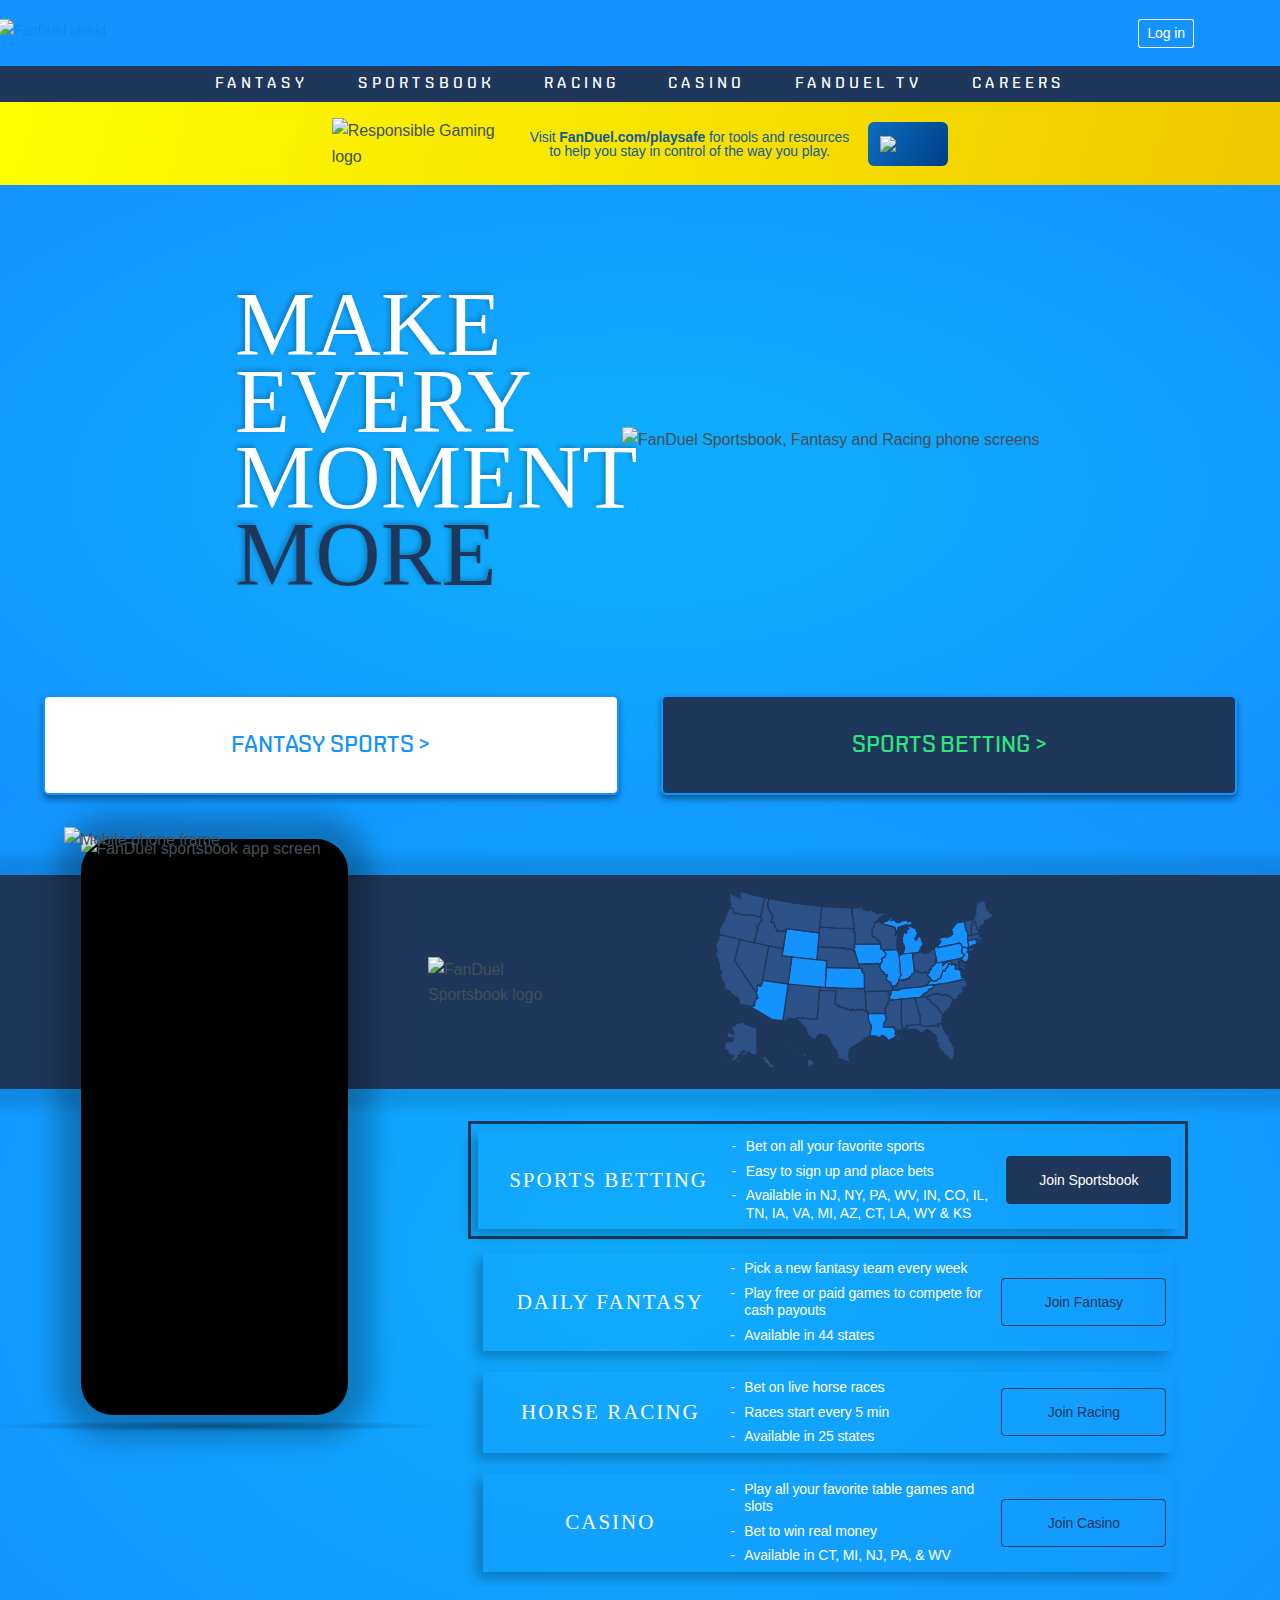
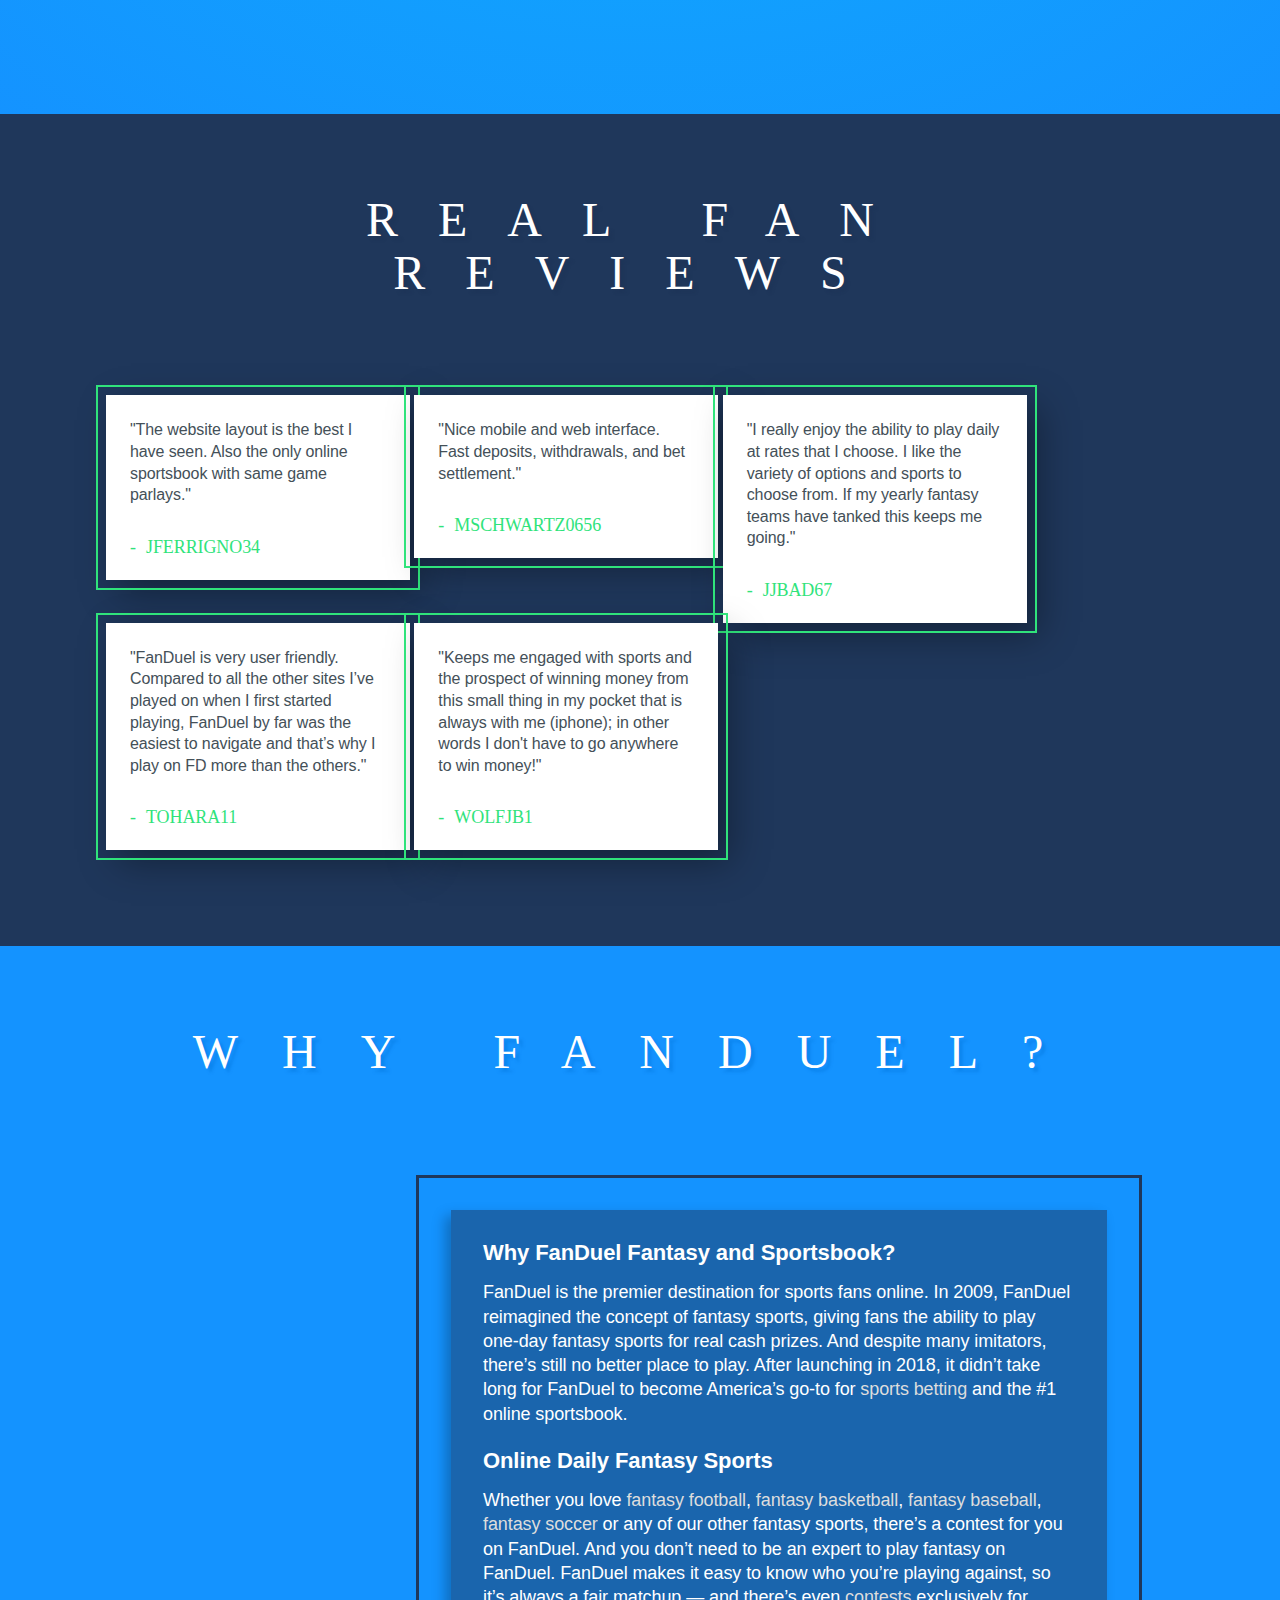
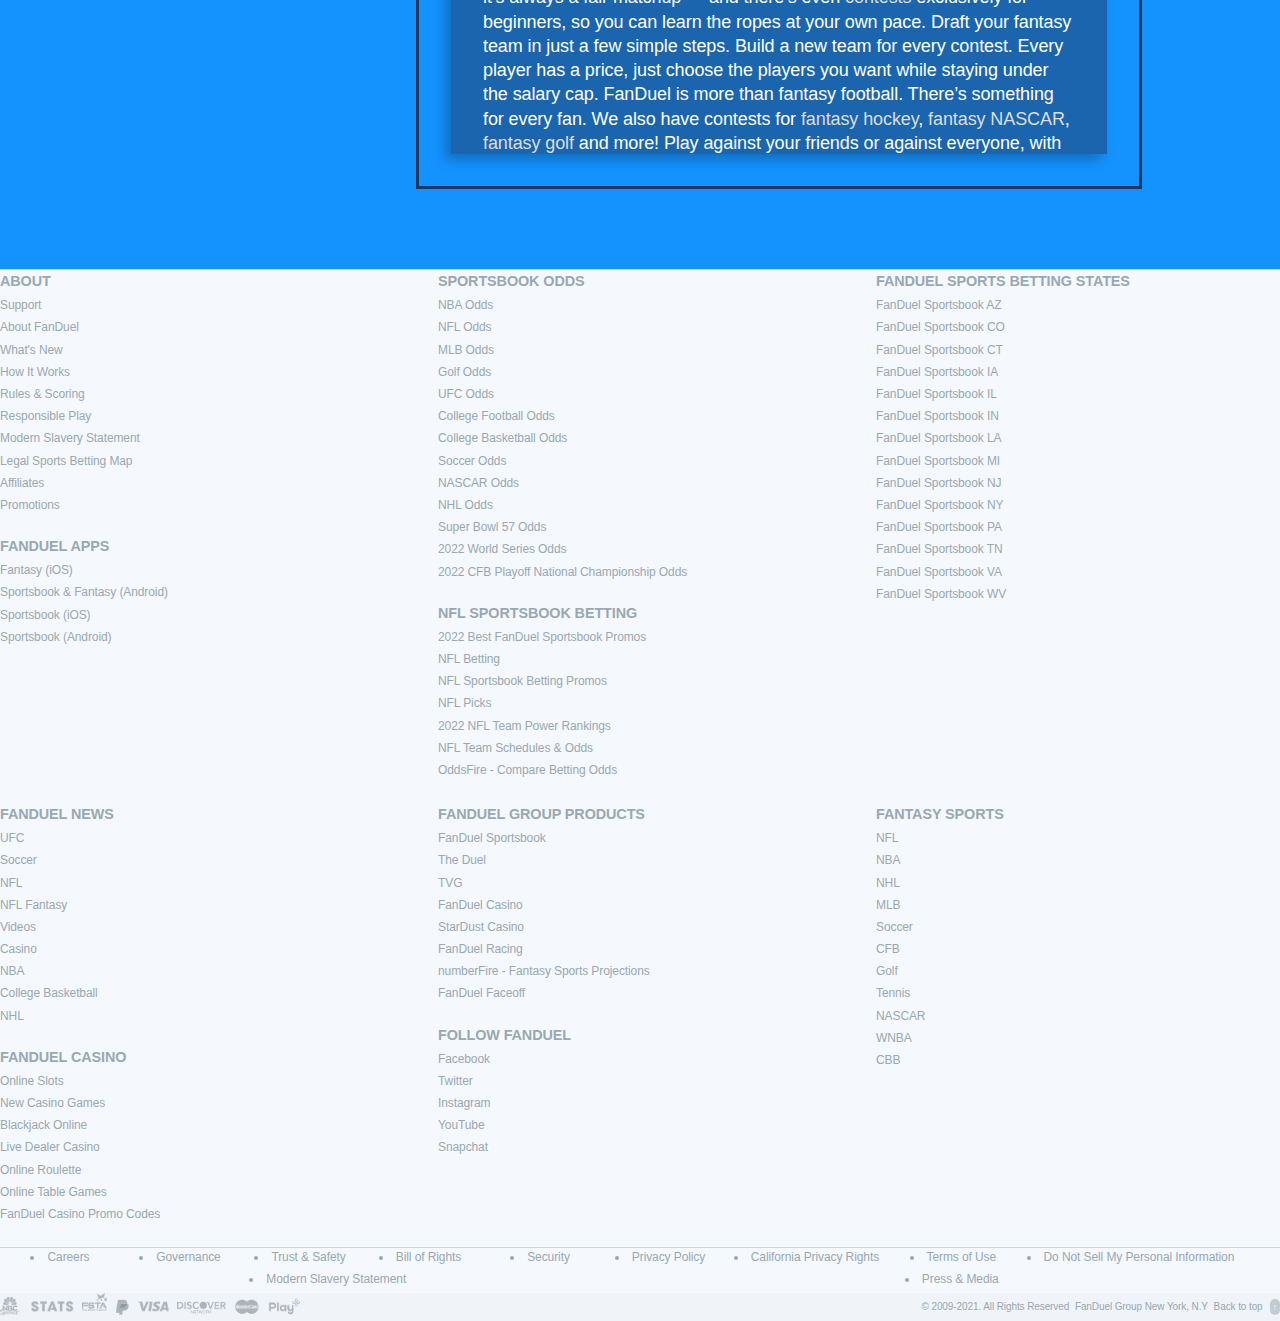
==== commit 6d61d065: "done" ====
--- a/index.html
+++ b/index.html
@@ -2,11 +2,22 @@
 <!doctype html>
 <html lang="en" class="cms_header--logged-out">
 <head>
-    <meta charset="utf-8">
-    
-	
-		
-
+    <meta name="description" content="New FanDuel customers get a NO SWEAT FIRST BET up to $1000 or a $500 bonus on fantasy with their first deposit. FanDuel offers daily fantasy contests for cash prizes & legal wagering on sports betting markets for all major sports.">
+    <meta charset="UTF-8">
+    <meta http-equiv="X-UA-Compatible" content="IE=edge">
+    <meta name="viewport" content="width=device-width, initial-scale=1.0">
+    <link rel="stylesheet" href="./style.css">
+    <link rel="stylesheet" href="./app.css">
+    <link rel="stylesheet" href="./desktop.css">
+    <style>
+    section.container, .page-width {
+    position: relative;
+    max-width: 100%!important;
+    margin-left: auto!important;
+    margin-right: auto!important;
+    padding: 0!important;
+}
+    </style>
 <script src="https://www.datadoghq-browser-agent.com/datadog-rum-v3.js" type="text/javascript"></script>
 <script type="text/javascript">;(function(){var production=window.location.hostname.toLowerCase().includes('.fanduel.com');window.DD_RUM&&window.DD_RUM.init({applicationId:'76c04a48-7352-4b5f-9904-4380f2557f01',clientToken:'pubc86a9b9d1ada5c2a81d19f8b02d829b2',site:'datadoghq.com',service:'cms',env:production?'production':'dev',sampleRate:production?10:0,trackInteractions:false,allowedTracingOrigins:[/https:\/\/.*\.fanduel\.com/]});}());</script>
 
@@ -15,8 +26,8 @@
 	
     <script type="text/javascript">;(function(FD_USER){const user=localStorage.getItem('FD_USER');try{FD_USER.user=JSON.parse(user);FD_USER.user.is_authenticated=true;window.DD_RUM&&window.DD_RUM.setUser({id:FD_USER.user.id})}catch(e){FD_USER.user={id:'anon',email:'anon',is_authenticated:false,};window.DD_RUM&&window.DD_RUM.removeUser();}})(window.FD_USER||(window.FD_USER={}));</script>
 
-    <script type="text/javascript">;(function(FD_USER){const root=document.querySelector('html');if(FD_USER.user.is_authenticated){root.classList.add('cms_header--logged-in');root.classList.remove('cms_header--logged-out');const lobbyUrl='/contests';document.addEventListener('DOMContentLoaded',()=>{document.querySelectorAll('[data-fd-logo-link]').forEach(anchor=>{anchor.href=lobbyUrl;});});}})(window.FD_USER||(window.FD_USER={user:{is_authenticated:false}}));</script><style type="text/css">.cms_header--logged-in .cms-header__show-logged-out{display:none}.cms_header--logged-out .cms-header__show-logged-in{display:none}@media (max-width:915px){.cms_header--logged-in .primary-nav-list{visibility:hidden;position:fixed;top:102px;left:0;right:0;bottom:0}.cms_header--logged-in .logged-out-user .support-menu-block{position:absolute;left:-999em}}</style>
-
+    <script type="text/javascript">;(function(FD_USER){const root=document.querySelector('html');if(FD_USER.user.is_authenticated){root.classList.add('cms_header--logged-in');root.classList.remove('cms_header--logged-out');const lobbyUrl='/contests';document.addEventListener('DOMContentLoaded',()=>{document.querySelectorAll('[data-fd-logo-link]').forEach(anchor=>{anchor.href=lobbyUrl;});});}})(window.FD_USER||(window.FD_USER={user:{is_authenticated:false}}));</script>
+   
     
 
 <script>window.DD_RUM && window.DD_RUM.addRumGlobalContext('clientSideHomepage', true);</script>
@@ -43,39 +54,8 @@
 	window.DD_RUM && window.DD_RUM.addAction('homepageRedirected', { 'redirect': false });
 }
 </script>
-
-
-    <meta name="google-site-verification" content="7bfPVLres-pmKiWuUbGn657RuKrQAPME6CG5Vkr60LI">
-    <meta property="twitter:account_id" content="4503599629457078" />
-    
-        <meta name="viewport" content="width=device-width, initial-scale=1.0">
-    
-
-    
-	
-		<meta name="description" content="New FanDuel customers get a NO SWEAT FIRST BET up to $1000 or a $500 bonus on fantasy with their first deposit. FanDuel offers daily fantasy contests for cash prizes & legal wagering on sports betting markets for all major sports.">
-	
-	
-	
-
-
-    
-	
-		<meta property="og:image" content="https://d17odppiik753x.cloudfront.net/images/social/Facebook_Share.jpg"/>
-		<meta property="twitter:image" content="https://d17odppiik753x.cloudfront.net/images/social/Twitter_Share.jpg"/>
-		<meta property="og:site_name" content="FanDuel"/>
-		<meta property="og:type" content="website"/>
-		<meta property="twitter:site" content="@FanDuel" />
-		<meta property="twitter:card" content="summary_large_image" />
-		
-			<meta property="og:title" content="FanDuel: Daily Fantasy Football, MLB, NBA, NHL Leagues for cash | FanDuel"/>
-			<meta property="og:url" content="https://www.fanduel.com"/>
-		
-	
-
-
-    
-        
+	
+
           <script type="text/javascript" src="https://d17odppiik753x.cloudfront.net/djangoweb-4aaaa7f-b687/cms_cache/js/5c67eb5ddc79.js"></script>
         
 
@@ -130,7 +110,7 @@
 
 
     
-        <link rel="stylesheet" href="//d2avoc1xjbdrch.cloudfront.net/6.44.2/styles/desktop.css">
+      
 
         <style>
             .row {
@@ -156,1780 +136,7 @@
 	
 		<link rel="stylesheet" href="https://cdnjs.cloudflare.com/ajax/libs/slick-carousel/1.9.0/slick.min.css">
 <link rel="stylesheet" href="https://cdnjs.cloudflare.com/ajax/libs/slick-carousel/1.9.0/slick-theme.min.css">
-<style type="text/css">
-    section.container,
-    .page-width {
-        max-width: 100%;
-        padding: 0
-    }
-
-    body {
-        padding-top: 102px !important
-    }
-
-    .react_app_header__a {
-        display: none
-    }
-
-    .global-header {
-        display: none
-    }
-
-    .logged-out-user .login-menu-block .primary,
-    .logged-out-user .join-menu-block .primary {
-        display: none;
-    }
-
-    @font-face {
-        font-family: "Shentox-Light";
-        src: url([data-uri]) format("woff");
-        font-weight: 500;
-        font-style: normal
-    }
-
-    img {
-        display: block
-    }
-
-    .hdr.global-header {
-        display: block
-    }
-
-    .hdr .global-header-container {
-        height: 66px;
-        position: relative
-    }
-
-    .hdr .header-link img {
-        padding-top: 19px;
-        padding-bottom: 19px;
-        height: 100%
-    }
-
-    @media(min-width: 768px) {
-        .hdr .logo-container {
-            padding: 0;
-            left: 50%;
-            -webkit-transform: translateX(-50%);
-            transform: translateX(-50%)
-        }
-    }
-
-    @media(min-width: 768px) {
-        .hdr .secondary-nav {
-            -webkit-box-pack: end;
-            justify-content: flex-end
-        }
-    }
-
-    .hdr-nav {
-        height: 36px;
-        background: #1f375b;
-        font-size: .75rem
-    }
-
-    @media(min-width: 768px) {
-        .hdr-nav {
-            font-size: 1rem
-        }
-    }
-
-    .hdr-nav__links {
-        margin: 0 auto;
-        padding: 0;
-        height: 100%;
-        max-width: 900px;
-        display: -webkit-box;
-        display: flex;
-        -webkit-box-pack: start;
-        justify-content: flex-start;
-        -webkit-box-align: center;
-        align-items: center;
-        justify-content: space-around
-    }
-
-    @media(min-width: 500px) {
-        .hdr-nav__links {
-            justify-content: space-around
-        }
-    }
-
-    .hdr-nav__link {
-        padding: 0;
-        font-family: "Shentox-Light";
-        text-transform: uppercase;
-        letter-spacing: 2px
-    }
-
-    @media(min-width: 500px) {
-        .hdr-nav__link {
-            padding: 0;
-            letter-spacing: 4px
-        }
-    }
-
-    .hdr-nav__link a {
-        color: #fff;
-        -webkit-transition: color .2s ease;
-        transition: color .2s ease
-    }
-
-    .hdr-nav__link a:hover {
-        color: #1493ff
-    }
-
-    .section-content {
-        margin: 0 auto;
-        padding: 0 1rem;
-        width: 100%;
-        max-width: 1100px
-    }
-
-    .top-container {
-        background-color: #1493ff;
-        background-image: radial-gradient(ellipse, #0facfd 16%, #1493ff 100%)
-    }
-
-    .hero {
-        width: 100%;
-        height: calc(68vh - 102px);
-        height: calc((var(--vh, 1vh) * 68) - 102px);
-        overflow: hidden;
-        display: -webkit-box;
-        display: flex;
-        -webkit-box-pack: center;
-        justify-content: center;
-        -webkit-box-align: center;
-        align-items: center
-    }
-
-    @media(orientation: landscape)and (max-height: 599px) {
-        .hero {
-            height: calc(80vh - 102px);
-            height: calc((var(--vh, 1vh) * 80) - 102px)
-        }
-    }
-
-    .hero__container {
-        width: 100%;
-        position: relative;
-        display: -webkit-box;
-        display: flex;
-        -webkit-box-align: center;
-        align-items: center
-    }
-
-    @media(orientation: portrait) {
-        .hero__container {
-            -webkit-box-orient: vertical;
-            -webkit-box-direction: normal;
-            flex-direction: column;
-            -webkit-box-pack: center;
-            justify-content: center
-        }
-    }
-
-    @media(orientation: landscape) {
-        .hero__container {
-            -webkit-box-orient: horizontal;
-            -webkit-box-direction: normal;
-            flex-direction: row;
-            -webkit-box-pack: start;
-            justify-content: flex-start
-        }
-    }
-
-    .hero__video {
-        position: relative;
-        left: 50%;
-        top: 50%;
-        -webkit-transform: translate3d(-50%, -50%, 0);
-        transform: translate3d(-50%, -50%, 0)
-    }
-
-    .hero__phones {
-        position: relative
-    }
-
-    .hero__phones--sm {
-        margin-bottom: -2.5vh;
-        height: 30vh;
-        -webkit-transform: translateX(5vh);
-        transform: translateX(5vh);
-        max-width: unset !important
-    }
-
-    @media(orientation: landscape) {
-        .hero__phones--sm {
-            display: none
-        }
-    }
-
-    .hero__phones--lg {
-        display: none
-    }
-
-    @media(orientation: landscape) {
-        .hero__phones--lg {
-            display: block;
-            width: 55vh;
-            position: absolute;
-            left: 50%;
-            -webkit-transform: translateX(-2vh);
-            transform: translateX(-2vh)
-        }
-    }
-
-    @media(orientation: landscape)and (max-height: 599px) {
-        .hero__phones--lg {
-            width: 60vh
-        }
-    }
-
-    .hero__heading {
-        margin: 0;
-        color: #fff;
-        font-family: "Shentox-Bold";
-        font-size: 4.25vh;
-        line-height: 1;
-        text-align: center;
-        text-transform: uppercase;
-        letter-spacing: .5px;
-        position: relative;
-        z-index: 1;
-        text-shadow: -0.025em -0.025em 4px rgba(0, 0, 0, .25)
-    }
-
-    @media(orientation: landscape) {
-        .hero__heading {
-            max-width: 4.5em;
-            font-size: 10vh;
-            line-height: .85;
-            text-align: left;
-            position: relative;
-            left: 50%;
-            -webkit-transform: translateX(-100%);
-            transform: translateX(-100%)
-        }
-    }
-
-    @media(orientation: landscape)and (max-height: 599px) {
-        .hero__heading {
-            max-width: 3.2em;
-            font-size: 12vh
-        }
-    }
-
-    .hero__heading .hero__heading--highlight {
-        margin-top: -0.025em;
-        margin-bottom: -0.14em;
-        display: block;
-        color: #1f375b;
-        font-size: 2em;
-
-        position: relative;
-        text-shadow: -0.025em -0.025em 4px rgba(0, 0, 0, .25)
-    }
-
-    @media(orientation: landscape) {
-        .hero__heading .hero__heading--highlight {
-            display: inline;
-            font-size: 1em
-        }
-    }
-
-    .hero__heading .hero__heading--highlight:before {
-        position: absolute;
-        z-index: -1;
-
-    }
-
-    .selector {
-        width: 100%;
-        display: -webkit-box;
-        display: flex;
-        -webkit-box-pack: space-evenly;
-        justify-content: space-evenly;
-        -webkit-box-align: center;
-        align-items: center
-    }
-
-    .selector__button {
-        margin: 0;
-        padding: 1.5em 0;
-        width: 45%;
-        border-radius: 6px;
-        border: 2px solid #1493ff;
-        font-family: "Shentox-Light";
-        font-size: .75rem;
-        line-height: 1;
-        text-align: center;
-        text-transform: uppercase;
-        box-shadow: 0 4px 6px rgba(0, 0, 0, .4);
-        -webkit-transition: all .2s ease;
-        transition: all .2s ease;
-        position: relative;
-        z-index: 1
-    }
-
-    .selector__button:after {
-        content: "";
-        position: absolute;
-        z-index: -1;
-        top: -2px;
-        right: -2px;
-        bottom: -2px;
-        left: -2px;
-        opacity: 0;
-        border-radius: 6px;
-        box-shadow: 0 12px 16px 4px rgba(0, 0, 0, .2);
-        -webkit-transition: all .2s ease;
-        transition: all .2s ease
-    }
-
-    .selector__button:hover {
-        -webkit-transform: scale(1.01);
-        transform: scale(1.01)
-    }
-
-    .selector__button:hover:after {
-        opacity: 1
-    }
-
-    @media(orientation: portrait) {
-        .selector__button {
-            font-size: 3.75vw
-        }
-    }
-
-    @media(orientation: portrait)and (min-width: 640px) {
-        .selector__button {
-            font-size: 1.5rem
-        }
-    }
-
-    @media(orientation: landscape) {
-        .selector__button {
-            font-size: 2vw
-        }
-    }
-
-    @media(orientation: landscape)and (min-width: 1200px) {
-        .selector__button {
-            font-size: 1.5rem
-        }
-    }
-
-    .selector__button--dfs {
-        background: #fff;
-        color: #1493ff
-    }
-
-    .selector__button--dfs:hover {
-        color: #1493ff
-    }
-
-    .selector__button--sbk {
-        background: #1f375b;
-        color: #30e37b
-    }
-
-    .selector__button--sbk:hover {
-        color: #30e37b
-    }
-
-    @-webkit-keyframes animateRightArrows {
-        0% {
-            opacity: 0;
-            -webkit-transform: rotate(-45deg) translate(-5px, -5px);
-            transform: rotate(-45deg) translate(-5px, -5px)
-        }
-
-        50% {
-            opacity: 1
-        }
-
-        100% {
-            opacity: 0;
-            -webkit-transform: rotate(-45deg) translate(5px, 5px);
-            transform: rotate(-45deg) translate(5px, 5px)
-        }
-    }
-
-    @keyframes animateRightArrows {
-        0% {
-            opacity: 0;
-            -webkit-transform: rotate(-45deg) translate(-5px, -5px);
-            transform: rotate(-45deg) translate(-5px, -5px)
-        }
-
-        50% {
-            opacity: 1
-        }
-
-        100% {
-            opacity: 0;
-            -webkit-transform: rotate(-45deg) translate(5px, 5px);
-            transform: rotate(-45deg) translate(5px, 5px)
-        }
-    }
-
-    @-webkit-keyframes animateLeftArrows {
-        0% {
-            opacity: 0;
-            -webkit-transform: rotate(135deg) translate(-5px, -5px);
-            transform: rotate(135deg) translate(-5px, -5px)
-        }
-
-        50% {
-            opacity: 1
-        }
-
-        100% {
-            opacity: 0;
-            -webkit-transform: rotate(135deg) translate(5px, 5px);
-            transform: rotate(135deg) translate(5px, 5px)
-        }
-    }
-
-    @keyframes animateLeftArrows {
-        0% {
-            opacity: 0;
-            -webkit-transform: rotate(135deg) translate(-5px, -5px);
-            transform: rotate(135deg) translate(-5px, -5px)
-        }
-
-        50% {
-            opacity: 1
-        }
-
-        100% {
-            opacity: 0;
-            -webkit-transform: rotate(135deg) translate(5px, 5px);
-            transform: rotate(135deg) translate(5px, 5px)
-        }
-    }
-
-    .features {
-        padding: 2rem 0 3rem;
-        background-color: #1493ff;
-        background-image: radial-gradient(ellipse, #0facfd 1%, #1493ff 100%);
-        overflow: hidden
-    }
-
-    @media(min-width: 360px) {
-        .features {
-            padding: 5rem 0 3rem
-        }
-    }
-
-    @media(min-width: 2000px) {
-        .features {
-            padding: 5rem 0
-        }
-    }
-
-    .features__heading {
-        display: block;
-        margin: 0 auto 2rem;
-        color: #fff;
-        font-family: "Shentox-Bold";
-        font-size: 3rem;
-        text-transform: uppercase;
-        text-align: center;
-        text-shadow: 4px 4px 3px rgba(1, 117, 217, .43)
-    }
-
-    @media(min-width: 768px) {
-        .features__heading {
-            letter-spacing: 44px
-        }
-    }
-
-    @media(min-width: 992px) {
-        .features__heading {
-            display: none
-        }
-    }
-
-    .features__container {
-        display: none
-    }
-
-    @media(orientation: landscape)and (min-width: 992px) {
-        .features__container {
-            display: block;
-            margin-bottom: 2rem;
-            padding-left: calc(300px + 10%);
-            padding-top: 1rem;
-            padding-bottom: 1rem;
-            display: -webkit-box;
-            display: flex;
-            -webkit-box-pack: start;
-            justify-content: flex-start;
-            -webkit-box-align: center;
-            align-items: center;
-            background: #1f375b;
-            position: relative;
-            box-shadow: 0 0 10px 18px rgba(0, 0, 0, .1)
-        }
-    }
-
-    @media(orientation: landscape)and (min-width: 1366px) {
-        .features__container {
-            padding-left: 35%
-        }
-    }
-
-    .features__logo {
-        margin-right: 10vw;
-        margin-right: calc(var(--vw, 1vw) * 10)
-    }
-
-    @media(min-width: 1366px) {
-        .features__logo {
-            margin-right: 15vw;
-            margin-right: calc(var(--vw, 1vw) * 15)
-        }
-    }
-
-    .features__logo img {
-        width: 12vw;
-        width: calc(var(--vw, 1vw) * 12)
-    }
-
-    .features__phone {
-        margin-left: 5%;
-        width: 22vw;
-        width: calc(var(--vw, 1vw) * 22);
-        height: 44vw;
-        height: calc(var(--vw, 1vw) * 44);
-        min-width: 300px;
-        min-height: 600px;
-        display: -webkit-box;
-        display: flex;
-        -webkit-box-pack: center;
-        justify-content: center;
-        -webkit-box-align: center;
-        align-items: center;
-        position: absolute;
-        top: -3rem;
-        left: 0;
-        font-size: 1rem
-    }
-
-    @media(min-width: 1366px) {
-        .features__phone {
-            font-size: 1.17vw;
-            font-size: calc(var(--vw, 1vw) * 1.17)
-        }
-    }
-
-    .features__phone:before {
-        content: "";
-        position: absolute;
-        width: 89%;
-        height: 96%;
-        background: #000;
-        border-radius: 32px;
-        -webkit-transform: translateX(0%);
-        transform: translateX(0%);
-        box-shadow: 0 0 1.5em 1.5em rgba(0, 0, 0, .25);
-        z-index: 1
-    }
-
-    .features__phone:after {
-        content: "";
-        position: absolute;
-        top: 99%;
-        height: 10px;
-        width: 150%;
-        background: radial-gradient(ellipse at center, rgba(0, 0, 0, 0.35) 0%, rgba(0, 0, 0, 0) 73%)
-    }
-
-    .features__phone--screen {
-        width: 89%;
-        height: 97%;
-        position: relative;
-        z-index: 2
-    }
-
-    .features__phone--screen img {
-        width: 100%
-    }
-
-    .features__phone--edge {
-        width: 100%;
-        height: 100%;
-        position: absolute;
-        z-index: 3
-    }
-
-    .features__map {
-        display: block;
-        width: 23vw;
-        width: calc(var(--vw, 1vw) * 23)
-    }
-
-    .card-container {
-        display: -webkit-box;
-        display: flex;
-        overflow: scroll
-    }
-
-    @media(orientation: landscape)and (min-width: 992px) {
-        .card-container {
-            margin-bottom: 6.25%;
-            padding-left: calc(300px + 6%);
-            -webkit-box-orient: vertical;
-            -webkit-box-direction: normal;
-            flex-direction: column;
-            -webkit-box-align: center;
-            align-items: center;
-            overflow: hidden
-        }
-    }
-
-    @media(orientation: landscape)and (min-width: 1366px) {
-        .card-container {
-            margin-bottom: 0;
-            padding-left: 30%
-        }
-    }
-
-    .card {
-        margin-right: -1em;
-        padding: 1em;
-        max-width: 356px;
-        font-size: .875rem;
-        display: -webkit-box;
-        display: flex;
-        -webkit-box-orient: vertical;
-        -webkit-box-direction: normal;
-        flex-direction: column;
-        -webkit-box-align: center;
-        align-items: center;
-        position: relative;
-        -webkit-box-flex: 0;
-        flex: 0 0 95%
-    }
-
-    @media(min-width: 375px) {
-        .card {
-            font-size: 1rem
-        }
-    }
-
-    @media(min-width: 414px) {
-        .card {
-            margin: 0
-        }
-    }
-
-    @media(orientation: landscape)and (min-width: 992px) {
-        .card {
-            margin: 0 0 .5em;
-            padding: .5em;
-            width: unset;
-            max-width: unset;
-            background: transparent;
-            font-size: .875rem
-        }
-    }
-
-    @media(orientation: landscape)and (min-width: 1366px) {
-        .card {
-            font-size: 1.17vw;
-            font-size: calc(var(--vw, 1vw) * 1.17)
-        }
-    }
-
-    .card__product {
-        padding: 0 .5rem;
-        width: 100%;
-        display: -webkit-box;
-        display: flex;
-        -webkit-box-pack: center;
-        justify-content: center;
-        -webkit-box-align: center;
-        align-items: center;
-        overflow: hidden;
-        -webkit-transition: max-height .5s;
-        transition: max-height .5s;
-        position: relative;
-        z-index: 1
-    }
-
-    @media(orientation: landscape)and (min-width: 992px) {
-        .card__product {
-            display: none
-        }
-    }
-
-    .card__product-screen {
-        margin-bottom: -5%;
-        width: 50%;
-        position: relative;
-        z-index: 1;
-        -webkit-transform: translate3d(-25%, 0, 0);
-        transform: translate3d(-25%, 0, 0)
-    }
-
-    .card__product:before {
-        content: "";
-        display: block;
-        width: 40%;
-        height: 102%;
-        box-shadow: 0 0 16px 22px rgba(0, 0, 0, .25);
-        position: absolute;
-        -webkit-transform: translate3d(-29%, 39px, 0);
-        transform: translate3d(-29%, 39px, 0)
-    }
-
-    .card__content {
-        padding: 1.5em 1em;
-        width: 100%;
-        display: -webkit-box;
-        display: flex;
-        -webkit-box-orient: vertical;
-        -webkit-box-direction: normal;
-        flex-direction: column;
-        -webkit-box-align: center;
-        align-items: center;
-        color: #1f375b;
-        background: #fff;
-        cursor: pointer;
-        position: relative;
-        z-index: 2;
-        box-shadow: 0 0 12px 4px rgba(0, 0, 0, .25);
-        -webkit-transition: all .2s;
-        transition: all .2s;
-        -webkit-box-flex: 1;
-        flex: 1;
-        border-radius: 6px
-    }
-
-    @media(orientation: landscape)and (min-width: 992px) {
-        .card__content {
-            padding: .5em;
-            height: 100%;
-            -webkit-box-orient: horizontal;
-            -webkit-box-direction: normal;
-            flex-direction: row;
-            background: transparent;
-            color: #fff;
-            box-shadow: -6px 6px 12px rgba(0, 0, 0, .25);
-            border-radius: 0
-        }
-    }
-
-    .card__copy {
-        display: -webkit-box;
-        display: flex;
-        -webkit-box-orient: vertical;
-        -webkit-box-direction: normal;
-        flex-direction: column;
-        -webkit-box-align: center;
-        align-items: center;
-        -webkit-box-flex: 1;
-        flex: 1
-    }
-
-    @media(orientation: landscape)and (min-width: 992px) {
-        .card__copy {
-            -webkit-box-orient: horizontal;
-            -webkit-box-direction: normal;
-            flex-direction: row
-        }
-    }
-
-    .card__heading {
-        margin: 0 0 1.5rem;
-        color: #1f375b;
-        font-family: "Shentox-Bold";
-        font-size: 1.25em;
-        line-height: 1;
-        text-transform: uppercase;
-        text-align: center;
-        letter-spacing: 2px;
-        display: none
-    }
-
-    @media(orientation: landscape)and (min-width: 992px) {
-        .card__heading {
-            display: block;
-            margin: 0 1em 0;
-            max-width: 5em;
-            color: #fff;
-            font-size: 1.5em;
-            -webkit-box-flex: 0;
-            flex: 0 1 40%
-        }
-    }
-
-    @media(orientation: landscape)and (min-width: 1200px) {
-        .card__heading {
-            max-width: unset;
-            min-width: 9em
-        }
-    }
-
-    .card__heading--alt {
-        margin: 0;
-        padding: .5em .5em .375em;
-        color: #fff;
-        font-family: "Shentox-Bold";
-        font-size: 2.5em;
-        line-height: 1;
-        text-transform: uppercase;
-        text-align: right;
-        letter-spacing: 2px;
-        background: rgba(31, 55, 91, .75);
-        position: absolute;
-        z-index: 2;
-        -webkit-transform: translate3d(25%, 0, 0);
-        transform: translate3d(25%, 0, 0);
-        border-radius: 6px
-    }
-
-    .card__list {
-        margin: 0 0 1rem;
-        padding: 0;
-        list-style: none
-    }
-
-    @media(orientation: landscape)and (min-width: 992px) {
-        .card__list {
-            margin: 0;
-            width: 20em
-        }
-    }
-
-    .card__list-item {
-        margin: 0 0 .5em 1em;
-        line-height: 1.25;
-        position: relative;
-        text-align: left
-    }
-
-    .card__list-item:last-of-type {
-        margin-bottom: 0
-    }
-
-    @media(orientation: landscape)and (min-width: 992px) {
-        .card__list-item {
-            text-align: left
-        }
-    }
-
-    .card__list-item:before {
-        content: "-";
-        position: absolute;
-        left: -1em
-    }
-
-    .card__button {
-        padding: 1rem 0;
-        width: 165px;
-        border-radius: 4px;
-        display: -webkit-inline-box;
-        display: inline-flex;
-        -webkit-box-pack: center;
-        justify-content: center;
-        -webkit-box-align: center;
-        align-items: center;
-        background: #1f375b;
-        color: #fff;
-        font-size: .875rem;
-        line-height: 1;
-        position: relative;
-        z-index: 1;
-        overflow: hidden;
-        -webkit-transition: all .2s;
-        transition: all .2s
-    }
-
-    .card__button:hover {
-        color: #fff
-    }
-
-    @media(orientation: landscape)and (min-width: 992px) {
-        .card__button {
-            color: #1f375b;
-            background: none;
-            border: 1px solid #1f375b
-        }
-
-        .card__button:hover {
-            color: #1f375b
-        }
-    }
-
-    @media(orientation: landscape)and (min-width: 1366px) {
-        .card__button {
-            font-size: 1em;
-            width: 10em
-        }
-    }
-
-    @media(orientation: landscape)and (min-width: 992px) {
-        .card.active {
-            border: 3px solid #1f375b
-        }
-    }
-
-    .card.active .card__button {
-        background: #1f375b;
-        color: #fff
-    }
-
-    .card.active .card__button:before {
-        content: "";
-        position: absolute;
-        top: 0;
-        left: 0;
-        width: 100%;
-        height: 100%;
-        z-index: -1;
-        -webkit-transform: translate3d(-100%, 0, 0);
-        transform: translate3d(-100%, 0, 0);
-        background: -webkit-gradient(linear, left top, right top, from(rgba(31, 55, 91, 0)), color-stop(67%, #00439a), to(rgba(31, 55, 91, 0)));
-        background: linear-gradient(90deg, rgba(31, 55, 91, 0) 0%, #00439a 67%, rgba(31, 55, 91, 0) 100%);
-        -webkit-animation: button-shimmer 2.6s 2s infinite;
-        animation: button-shimmer 2.6s 2s infinite
-    }
-
-    .card.active .card__key:before {
-        top: 4px
-    }
-
-    .card.active .card__key:after {
-        top: 4px;
-        -webkit-transform: rotate(225deg);
-        transform: rotate(225deg);
-        -webkit-transform-origin: 75% 110% 0;
-        transform-origin: 75% 110% 0
-    }
-
-    @-webkit-keyframes button-shimmer {
-        25% {
-            -webkit-transform: translate3d(100%, 0, 0);
-            transform: translate3d(100%, 0, 0)
-        }
-
-        100% {
-            -webkit-transform: translate3d(100%, 0, 0);
-            transform: translate3d(100%, 0, 0)
-        }
-    }
-
-    @keyframes button-shimmer {
-        25% {
-            -webkit-transform: translate3d(100%, 0, 0);
-            transform: translate3d(100%, 0, 0)
-        }
-
-        100% {
-            -webkit-transform: translate3d(100%, 0, 0);
-            transform: translate3d(100%, 0, 0)
-        }
-    }
-
-    @-webkit-keyframes x-rotate {
-        to {
-            -webkit-transform: translate3d(0, 4px, 0) rotate(225deg);
-            transform: translate3d(0, 4px, 0) rotate(225deg)
-        }
-    }
-
-    @keyframes x-rotate {
-        to {
-            -webkit-transform: translate3d(0, 4px, 0) rotate(225deg);
-            transform: translate3d(0, 4px, 0) rotate(225deg)
-        }
-    }
-
-    .reviews {
-        padding: 5rem 0 6rem;
-        background-color: #1f375b;
-        position: relative;
-        z-index: 1;
-        overflow: hidden
-    }
-
-    .reviews .section-content {
-        display: -webkit-box;
-        display: flex;
-        -webkit-box-orient: vertical;
-        -webkit-box-direction: normal;
-        flex-direction: column;
-        -webkit-box-align: center;
-        align-items: center
-    }
-
-    .reviews__heading {
-        margin: 0 auto 2rem;
-        color: #fff;
-        font-family: "Shentox-Bold";
-        font-size: 3rem;
-        text-transform: uppercase;
-        text-align: center;
-        text-shadow: 4px 4px 3px rgba(26, 46, 78, .24)
-    }
-
-    @media(min-width: 768px) {
-        .reviews__heading {
-            letter-spacing: 40px;
-            margin: 0 auto 6rem
-        }
-    }
-
-    @media(orientation: landscape) {
-        .reviews__heading {
-            margin: 0 auto 6rem
-        }
-    }
-
-    .reviews__slider {
-        width: 100%
-    }
-
-    .reviews__card {
-        padding: 2rem;
-        padding: 1.5rem;
-        padding: 1rem;
-        height: 100%;
-        display: -webkit-inline-box !important;
-        display: inline-flex !important;
-        -webkit-box-orient: vertical;
-        -webkit-box-direction: normal;
-        flex-direction: column;
-        -webkit-box-pack: justify;
-        justify-content: space-between;
-        background-color: #fff;
-        box-shadow: 12px 12px 36px rgba(0, 0, 0, .36);
-        position: relative
-    }
-
-    @media(min-width: 360px) {
-        .reviews__card {
-            padding: 1.5rem
-        }
-    }
-
-    .reviews__card:before {
-        content: "";
-        position: absolute;
-        top: -10px;
-        left: -10px;
-        right: -10px;
-        bottom: -10px;
-        border: 2px solid #30e37b;
-        background: transparent
-    }
-
-    .reviews__copy {
-        margin-bottom: 2rem;
-        max-width: 16em;
-        font-size: 14px;
-        line-height: 1.55
-    }
-
-    @media(min-width: 992px) {
-        .reviews__copy {
-            font-size: 18px;
-            font-size: 16px;
-            line-height: 1.35
-        }
-    }
-
-    .reviews__name {
-        padding-left: 1rem;
-        margin: 0;
-        font-family: "Shentox-Bold";
-        font-size: 14px;
-        line-height: 1;
-        text-transform: uppercase;
-        color: #30e37b;
-        position: relative
-    }
-
-    @media(min-width: 992px) {
-        .reviews__name {
-            font-size: 18px;
-            line-height: 1
-        }
-    }
-
-    .reviews__name:before {
-        content: "-";
-        position: absolute;
-        left: 0
-    }
-
-    .slick-track {
-        padding: 1rem 0;
-        display: -webkit-box;
-        display: flex;
-        -webkit-box-align: stretch;
-        align-items: stretch
-    }
-
-    .slick-slide {
-        margin: 0 1.5rem;
-        height: auto
-    }
-
-    @media(min-width: 992px) {
-        .slick-slide {
-            margin: 0 2rem
-        }
-    }
-
-    .slick-slide {
-        opacity: .5;
-        -webkit-transition: opacity .2s ease;
-        transition: opacity .2s ease
-    }
-
-    .slick-current,
-    .slick-current-clone-animate {
-        opacity: 1
-    }
-
-    .slick-dotted.slick-slider {
-        margin-bottom: 4rem
-    }
-
-    .slick-dots {
-        bottom: -4rem
-    }
-
-    .slick-dots li {
-        margin: 0 6px;
-        width: 12px;
-        height: 12px
-    }
-
-    .slick-dots li button {
-        padding: 0;
-        width: 100%;
-        height: 100%
-    }
-
-    .slick-dots li button:before {
-        content: "";
-        width: 100%;
-        height: 100%;
-        border-radius: 50%;
-        border: 2px solid #fff;
-        opacity: 1;
-        -webkit-transition: all .2s ease;
-        transition: all .2s ease
-    }
-
-    .slick-dots li.slick-active button:before {
-        background-color: #30e37b;
-        border-color: #30e37b;
-        opacity: 1
-    }
-
-    .info {
-        padding: 5rem 0;
-        background-color: #1493ff;
-        position: relative;
-        z-index: 1;
-        overflow: hidden
-    }
-
-    @media(min-width: 768px) {
-        .info {
-            background-image: url(https://s3.amazonaws.com/cdn.fanduel.com/images/2019/Homepage/Home/why-bg.png);
-            background-repeat: no-repeat;
-            background-size: cover;
-            background-position: top center
-        }
-    }
-
-    .info__bg {
-        content: url(https://s3.amazonaws.com/cdn.fanduel.com/images/2019/Homepage/Home/why-bg.png);
-        display: block;
-        bottom: -10px;
-        position: absolute;
-        z-index: -1
-    }
-
-    @media(min-width: 495px) {
-        .info__bg {
-            bottom: -40px
-        }
-    }
-
-    @media(min-width: 529px) {
-        .info__bg {
-            bottom: -100px
-        }
-    }
-
-    @media(min-width: 613px) {
-        .info__bg {
-            bottom: -150px
-        }
-    }
-
-    @media(min-width: 709px) {
-        .info__bg {
-            bottom: -200px
-        }
-    }
-
-    @media(min-width: 768px) {
-        .info__bg {
-            display: none
-        }
-    }
-
-    .info .section-content {
-        display: -webkit-box;
-        display: flex;
-        -webkit-box-orient: vertical;
-        -webkit-box-direction: normal;
-        flex-direction: column;
-        -webkit-box-align: center;
-        align-items: center
-    }
-
-    .info__heading {
-        margin: 0 auto 2rem;
-        color: #fff;
-        font-family: "Shentox-Bold";
-        font-size: 3rem;
-        text-transform: uppercase;
-        text-align: center;
-        text-shadow: 4px 4px 3px rgba(1, 117, 217, .43)
-    }
-
-    @media(min-width: 768px) {
-        .info__heading {
-            letter-spacing: 44px;
-            margin: 0 auto 6rem
-        }
-    }
-
-    @media(orientation: landscape) {
-        .info__heading {
-            margin: 0 auto 6rem
-        }
-    }
-
-    @media(min-width: 768px) {
-        .info__content-container {
-            padding: 2rem;
-            border: 3px solid #1f375b
-        }
-    }
-
-    @media(min-width: 1000px) {
-        .info__content-container {
-            margin-right: 2rem;
-            align-self: flex-end;
-            text-align: right
-        }
-    }
-
-    .info__content {
-        margin: 0;
-        padding: 2rem;
-        text-align: left;
-        color: #fff;
-        box-shadow: -6px 6px 12px rgba(0, 0, 0, .25);
-        position: relative;
-        background: rgba(31, 55, 91, .5)
-    }
-
-    @media(min-width: 768px) {
-        .info__content {
-            max-height: 544px;
-            overflow-y: scroll
-        }
-    }
-
-    .info__copy-heading {
-        margin: 0 0 1rem;
-        color: #fff;
-        font-weight: bold;
-        font-size: 1.375rem;
-        line-height: 1
-    }
-
-    .info__copy {
-        margin-bottom: 1.5rem;
-        max-width: 630px;
-        font-size: 14px;
-        line-height: 1.55
-    }
-
-    @media(min-width: 992px) {
-        .info__copy {
-            max-width: 592px;
-            font-size: 18px;
-            line-height: 1.35
-        }
-    }
-
-    .info__copy:last-of-type {
-        margin: 0
-    }
-
-    .info__copy a {
-        color: #ddd
-    }
-
-    .info__copy a:hover {
-        color: #fff
-    }
-
-    .move-background {
-        -webkit-animation: move 20s infinite;
-        animation: move 20s infinite
-    }
-
-    @-webkit-keyframes move {
-        0% {
-            -webkit-transform: translate3d(0, 0, 0);
-            transform: translate3d(0, 0, 0)
-        }
-
-        50% {
-            -webkit-transform: translate3d(-50%, 0, 0);
-            transform: translate3d(-50%, 0, 0)
-        }
-
-        100% {
-            -webkit-transform: translate3d(0, 0, 0);
-            transform: translate3d(0, 0, 0)
-        }
-    }
-
-    @keyframes move {
-        0% {
-            -webkit-transform: translate3d(0, 0, 0);
-            transform: translate3d(0, 0, 0)
-        }
-
-        50% {
-            -webkit-transform: translate3d(-50%, 0, 0);
-            transform: translate3d(-50%, 0, 0)
-        }
-
-        100% {
-            -webkit-transform: translate3d(0, 0, 0);
-            transform: translate3d(0, 0, 0)
-        }
-    }
-
-    .fade-in {
-        -webkit-animation: fade .5s ease;
-        animation: fade .5s ease
-    }
-
-    @-webkit-keyframes fade {
-        0% {
-            opacity: 1
-        }
-
-        50% {
-            opacity: 0
-        }
-
-        100% {
-            opacity: 1
-        }
-    }
-
-    @keyframes fade {
-        0% {
-            opacity: 1
-        }
-
-        50% {
-            opacity: 0
-        }
-
-        100% {
-            opacity: 1
-        }
-    }
-
-    .states {
-        width: 100%;
-        height: 32vh;
-        height: calc(var(--vh, 1vh) * 32);
-        display: -webkit-box;
-        display: flex;
-        -webkit-box-pack: center;
-        justify-content: center;
-        position: fixed;
-        bottom: 0;
-        z-index: 999;
-        overflow: hidden;
-        -webkit-transform: translateY(100%);
-        transform: translateY(100%);
-        -webkit-transition: -webkit-transform .2s ease;
-        transition: -webkit-transform .2s ease;
-        transition: transform .2s ease;
-        transition: transform .2s ease, -webkit-transform .2s ease
-    }
-
-    .states.show-states {
-        -webkit-transform: translateY(0%);
-        transform: translateY(0%)
-    }
-
-    .states__subheading {
-        margin: 0 0 1rem;
-        color: #fff;
-        font-family: "Shentox-Light";
-        font-size: 5vw;
-        font-size: calc(var(--vw, 1vw) * 5);
-        text-transform: uppercase;
-        text-align: center
-    }
-
-    @media(min-width: 768px) {
-        .states__subheading {
-            font-size: 1.5rem;
-            letter-spacing: 12px
-        }
-    }
-
-    .states__states {
-        padding-top: 10vw;
-        padding-top: calc(var(--vw, 1vw) * 10);
-        width: 100%;
-        height: 100%;
-        -webkit-box-flex: 1;
-        flex: 1 0 100%;
-        background-color: #1f375b;
-        display: -webkit-box;
-        display: flex;
-        position: absolute;
-        z-index: 2;
-        -webkit-transition: -webkit-transform .2s;
-        transition: -webkit-transform .2s;
-        transition: transform .2s;
-        transition: transform .2s, -webkit-transform .2s
-    }
-
-    @media(min-width: 768px) {
-        .states__states {
-            padding-top: 44px
-        }
-    }
-
-    @media(orientation: landscape)and (max-height: 601px) {
-        .states__states {
-            padding-top: 3.25vw;
-            padding-top: calc(var(--vw, 1vw) * 3.25)
-        }
-    }
-
-    .states__states .states__subheading {
-        margin: 0;
-        padding: 2.5vw 0;
-        padding: calc(var(--vw, 1vw) * 2.5) 0;
-        position: absolute;
-        top: 0;
-        left: 50%;
-        z-index: 2;
-        -webkit-transform: translate3d(-50%, 0, 0);
-        transform: translate3d(-50%, 0, 0);
-        line-height: .85
-    }
-
-    @media(min-width: 768px) {
-        .states__states .states__subheading {
-            padding: .5em 0;
-            margin-left: .5em
-        }
-    }
-
-    @media(orientation: landscape)and (max-height: 601px) {
-        .states__states .states__subheading {
-            padding: .5vw 0 .25vw;
-            padding: calc(var(--vw, 1vw) * 0.5) 0 calc(var(--vw, 1vw) * 0.25);
-            font-size: 2.5vw;
-            font-size: calc(var(--vw, 1vw) * 2.5);
-            letter-spacing: 0
-        }
-    }
-
-    .states__states-close {
-        margin: 2.5vw 0;
-        margin: calc(var(--vw, 1vw) * 2.5) 0;
-        width: 5vw;
-        width: calc(var(--vw, 1vw) * 5);
-        height: 5vw;
-        height: calc(var(--vw, 1vw) * 5);
-        font-size: 0;
-        position: absolute;
-        top: 0;
-        right: 0
-    }
-
-    @media(min-width: 768px) {
-        .states__states-close {
-            margin: .75rem 0;
-            height: 1.5rem;
-            width: 1.5rem
-        }
-    }
-
-    @media(orientation: landscape)and (max-height: 601px) {
-        .states__states-close {
-            margin: .5vw 0 .25vw;
-            margin: calc(var(--vw, 1vw) * 0.5) 0 calc(var(--vw, 1vw) * 0.25);
-            height: 2.5vw;
-            height: calc(var(--vw, 1vw) * 2.5);
-            width: 2.5vw;
-            width: calc(var(--vw, 1vw) * 2.5)
-        }
-    }
-
-    .states__states-close:before,
-    .states__states-close:after {
-        position: absolute;
-        top: 50%;
-        left: 50%;
-        content: " ";
-        height: 100%;
-        width: 2px;
-        background-color: #99a8b1
-    }
-
-    .states__states-close:before {
-        -webkit-transform: translateY(-50%) rotate(45deg);
-        transform: translateY(-50%) rotate(45deg)
-    }
-
-    .states__states-close:after {
-        -webkit-transform: translateY(-50%) rotate(-45deg);
-        transform: translateY(-50%) rotate(-45deg)
-    }
-
-    .states__state-button {
-        display: -webkit-box;
-        display: flex;
-        -webkit-box-pack: center;
-        justify-content: center;
-        -webkit-box-align: center;
-        align-items: center;
-        -webkit-box-flex: 1;
-        flex: 1 1 20%;
-        border-right: 1px solid #2c5187;
-        border-left: 1px solid #2c5187;
-        color: #30e37b;
-        font-family: "Shentox-Bold";
-        font-size: 12vw;
-        font-size: calc(var(--vw, 1vw) * 12);
-        line-height: .9;
-        text-transform: uppercase;
-        text-align: center
-    }
-
-    @media(min-width: 768px) {
-        .states__state-button {
-            font-size: 6vw;
-            font-size: calc(var(--vw, 1vw) * 6)
-        }
-    }
-
-    @media(orientation: landscape)and (max-height: 601px) {
-        .states__state-button {
-            font-size: 6vw;
-            font-size: calc(var(--vw, 1vw) * 6)
-        }
-    }
-
-    @media(min-width: 1200px) {
-        .states__state-button {
-            font-size: 5rem
-        }
-    }
-
-    .states__state-button:first-of-type {
-        border-left-color: #1f375b
-    }
-
-    .states__state-button:last-of-type {
-        border-right-color: #1f375b
-    }
-
-    .states__state-button:hover {
-        color: #30e37b
-    }
-
-    .ribbon {
-        padding: 1rem 0;
-        background: #f0c800;
-        background: linear-gradient(285deg, #f0c800 0%, yellow 100%);
-        filter: progid:DXImageTransform.Microsoft.gradient(startColorstr="#f0c800", endColorstr="#ffff00", GradientType=1)
-    }
-
-    @media(max-width: 768px) {
-        .ribbon {
-            padding: 4.3vw 0
-        }
-    }
-
-    .ribbon .section-content {
-        display: -webkit-box;
-        display: flex;
-        flex-wrap: wrap;
-        -webkit-box-orient: horizontal;
-        -webkit-box-direction: normal;
-        flex-direction: row;
-        -webkit-box-pack: space-evenly;
-        justify-content: space-evenly;
-        -webkit-box-align: center;
-        align-items: center;
-        max-width: 684px
-    }
-
-    @media(max-width: 768px) {
-        .ribbon__logo {
-            padding-left: 4%;
-            -webkit-box-ordinal-group: 2;
-            order: 1;
-            -webkit-box-flex: 1;
-            flex: 1 0 75%
-        }
-    }
-
-    @media(max-width: 516px) {
-        .ribbon__logo {
-            padding-left: 0;
-            -webkit-box-flex: 1;
-            flex: 1 0 70%
-        }
-    }
-
-    .ribbon__logo img {
-        width: 179px
-    }
-
-    @media(max-width: 768px) {
-        .ribbon__logo img {
-            width: 44vw
-        }
-    }
-
-    @media(max-width: 407px) {
-        .ribbon__logo img {
-            width: 179px
-        }
-    }
-
-    .ribbon__copy {
-        max-width: 23em;
-        font-size: 14px;
-        line-height: 1;
-        text-align: center;
-        color: #175d91
-    }
-
-    @media(max-width: 768px) {
-        .ribbon__copy {
-            margin-top: 4.3vw;
-            -webkit-box-ordinal-group: 4;
-            order: 3;
-            -webkit-box-flex: 1;
-            flex: 1 0 100%;
-            font-size: 3vw
-        }
-    }
-
-    @media(max-width: 466px) {
-        .ribbon__copy {
-            font-size: 14px
-        }
-    }
-
-    .ribbon__copy a {
-        font-weight: bold;
-        color: inherit
-    }
-
-    .ribbon__button-container {
-        display: -webkit-box;
-        display: flex;
-        -webkit-box-pack: center;
-        justify-content: center;
-        -webkit-box-align: center;
-        align-items: center
-    }
-
-    @media(max-width: 768px) {
-        .ribbon__button-container {
-            -webkit-box-pack: start;
-            justify-content: flex-start;
-            -webkit-box-ordinal-group: 3;
-            order: 2;
-            -webkit-box-flex: 1;
-            flex: 1 0 25%
-        }
-    }
-
-    @media(max-width: 516px) {
-        .ribbon__button-container {
-            -webkit-box-pack: end;
-            justify-content: flex-end;
-            -webkit-box-flex: 1;
-            flex: 1 0 30%
-        }
-    }
-
-    .ribbon__button {
-        padding: 14px 12px;
-        border-radius: 6px;
-        background: #003e89;
-        background: linear-gradient(300deg, #003e89 0%, #0d6dbe 100%);
-        filter: progid:DXImageTransform.Microsoft.gradient(startColorstr="#003e89", endColorstr="#0d6dbe", GradientType=1);
-        font-size: 0
-    }
-
-    @media(max-width: 768px) {
-        .ribbon__button {
-            padding: 1.9vw
-        }
-    }
-
-    @media(max-width: 516px) {
-        .ribbon__button {
-            padding: 10px
-        }
-    }
-
-    .ribbon__button img {
-        width: 56px
-    }
-
-    @media(max-width: 768px) {
-        .ribbon__button img {
-            width: 13.8vw
-        }
-    }
-
-    @media(max-width: 516px) {
-        .ribbon__button img {
-            width: 71px
-        }
-
-        .hdr-nav {
-            font-size: .6rem !important;
-        }
-    }
-</style>
+
 <link rel="alternate" href="https://www.fanduel.com/" hreflang="en-us" />
 <link rel="alternate" href="https://www.fanduel.com/canada" hreflang="en-ca" />
 <link rel="alternate" href="https://www.fanduel.com/" hreflang="x-default" />
@@ -2122,30 +329,7 @@
     
     <header class="hdr global-header">
     <div class="global-header-container">
-        <style type="text/css">
-            .logged-out-user .join-menu-block a.dropdown-anchor,
-            .logged-out-user .login-menu-block a.dropdown-anchor {
-                color: #1493FF;
-                line-height: 1.6;
-            }
-
-            .logged-out-user .login-menu-block .transparent-bg.is-active,
-            .logged-out-user .join-menu-block .primary.is-active {
-                background: #fff;
-                color: #1493FF;
-            }
-
-            @media (max-width: 640px) {
-                .global-header .context-dropdown {
-                    position: absolute;
-                    top: calc(100% - 8px);
-                    left: auto;
-                    bottom: auto;
-                    border-radius: 4px;
-                    overflow: visible;
-                }
-            }
-        </style>
+       
         <section class="logo-container"><a class="header-link" href="/" target="_self"><img alt="FanDuel shield" src="https://s3.amazonaws.com/cdn.fanduel.com/images/2019/Homepage/Home/fd-shield-logo.svg" /></a></section>
         <div class="secondary-nav logged-out-user">
             <div class="header-dropdown login-menu-block" data-role="global-header-menu"><a class="dropdown-trigger header-dropdown-trigger button mini transparent-bg" data-role="global-header-menu-trigger" data-rp-header-menu-trigger="" href="#" title="Log in">Log in </a>
--- a/style.css
+++ b/style.css
@@ -0,0 +1,1832 @@
+section.container,
+.page-width {
+  max-width: 100%;
+  padding: 0;
+}
+
+body {
+  padding-top: 102px !important;
+}
+
+.react_app_header__a {
+  display: none;
+}
+
+.global-header {
+  display: none;
+}
+
+.logged-out-user .login-menu-block .primary,
+.logged-out-user .join-menu-block .primary {
+  display: none;
+}
+
+@font-face {
+  font-family: "Shentox-Light";
+  src: url([data-uri])
+    format("woff");
+  font-weight: 500;
+  font-style: normal;
+}
+
+img {
+  display: block;
+}
+
+.hdr.global-header {
+  display: block;
+}
+
+.hdr .global-header-container {
+  height: 66px;
+  position: relative;
+}
+
+.hdr .header-link img {
+  padding-top: 19px;
+  padding-bottom: 19px;
+  height: 100%;
+}
+
+@media (min-width: 768px) {
+  .hdr .logo-container {
+    padding: 0;
+    left: 50%;
+    -webkit-transform: translateX(-50%);
+    transform: translateX(-50%);
+  }
+}
+
+@media (min-width: 768px) {
+  .hdr .secondary-nav {
+    -webkit-box-pack: end;
+    justify-content: flex-end;
+  }
+}
+
+.hdr-nav {
+  height: 36px;
+  background: #1f375b;
+  font-size: 0.75rem;
+}
+
+@media (min-width: 768px) {
+  .hdr-nav {
+    font-size: 1rem;
+  }
+}
+
+.hdr-nav__links {
+  margin: 0 auto;
+  padding: 0;
+  height: 100%;
+  max-width: 900px;
+  display: -webkit-box;
+  display: flex;
+  -webkit-box-pack: start;
+  justify-content: flex-start;
+  -webkit-box-align: center;
+  align-items: center;
+  justify-content: space-around;
+}
+
+@media (min-width: 500px) {
+  .hdr-nav__links {
+    justify-content: space-around;
+  }
+}
+
+.hdr-nav__link {
+  padding: 0;
+  font-family: "Shentox-Light";
+  text-transform: uppercase;
+  letter-spacing: 2px;
+}
+
+@media (min-width: 500px) {
+  .hdr-nav__link {
+    padding: 0;
+    letter-spacing: 4px;
+  }
+}
+
+.hdr-nav__link a {
+  color: #fff;
+  -webkit-transition: color 0.2s ease;
+  transition: color 0.2s ease;
+}
+
+.hdr-nav__link a:hover {
+  color: #1493ff;
+}
+
+.section-content {
+  margin: 0 auto;
+  padding: 0 1rem;
+  width: 100%;
+  max-width: 1100px;
+}
+
+.top-container {
+  background-color: #1493ff;
+  background-image: radial-gradient(ellipse, #0facfd 16%, #1493ff 100%);
+}
+
+.hero {
+  width: 100%;
+  height: calc(68vh - 102px);
+  height: calc((var(--vh, 1vh) * 68) - 102px);
+  overflow: hidden;
+  display: -webkit-box;
+  display: flex;
+  -webkit-box-pack: center;
+  justify-content: center;
+  -webkit-box-align: center;
+  align-items: center;
+}
+
+@media (orientation: landscape) and (max-height: 599px) {
+  .hero {
+    height: calc(80vh - 102px);
+    height: calc((var(--vh, 1vh) * 80) - 102px);
+  }
+}
+
+.hero__container {
+  width: 100%;
+  position: relative;
+  display: -webkit-box;
+  display: flex;
+  -webkit-box-align: center;
+  align-items: center;
+}
+
+@media (orientation: portrait) {
+  .hero__container {
+    -webkit-box-orient: vertical;
+    -webkit-box-direction: normal;
+    flex-direction: column;
+    -webkit-box-pack: center;
+    justify-content: center;
+  }
+}
+
+@media (orientation: landscape) {
+  .hero__container {
+    -webkit-box-orient: horizontal;
+    -webkit-box-direction: normal;
+    flex-direction: row;
+    -webkit-box-pack: start;
+    justify-content: flex-start;
+  }
+}
+
+.hero__video {
+  position: relative;
+  left: 50%;
+  top: 50%;
+  -webkit-transform: translate3d(-50%, -50%, 0);
+  transform: translate3d(-50%, -50%, 0);
+}
+
+.hero__phones {
+  position: relative;
+}
+
+.hero__phones--sm {
+  margin-bottom: -2.5vh;
+  height: 30vh;
+  -webkit-transform: translateX(5vh);
+  transform: translateX(5vh);
+  max-width: unset !important;
+}
+
+@media (orientation: landscape) {
+  .hero__phones--sm {
+    display: none;
+  }
+}
+
+.hero__phones--lg {
+  display: none;
+}
+
+@media (orientation: landscape) {
+  .hero__phones--lg {
+    display: block;
+    width: 55vh;
+    position: absolute;
+    left: 50%;
+    -webkit-transform: translateX(-2vh);
+    transform: translateX(-2vh);
+  }
+}
+
+@media (orientation: landscape) and (max-height: 599px) {
+  .hero__phones--lg {
+    width: 60vh;
+  }
+}
+
+.hero__heading {
+  margin: 0;
+  color: #fff;
+  font-family: "Shentox-Bold";
+  font-size: 4.25vh;
+  line-height: 1;
+  text-align: center;
+  text-transform: uppercase;
+  letter-spacing: 0.5px;
+  position: relative;
+  z-index: 1;
+  text-shadow: -0.025em -0.025em 4px rgba(0, 0, 0, 0.25);
+}
+
+@media (orientation: landscape) {
+  .hero__heading {
+    max-width: 4.5em;
+    font-size: 10vh;
+    line-height: 0.85;
+    text-align: left;
+    position: relative;
+    left: 50%;
+    -webkit-transform: translateX(-100%);
+    transform: translateX(-100%);
+  }
+}
+
+@media (orientation: landscape) and (max-height: 599px) {
+  .hero__heading {
+    max-width: 3.2em;
+    font-size: 12vh;
+  }
+}
+
+.hero__heading .hero__heading--highlight {
+  margin-top: -0.025em;
+  margin-bottom: -0.14em;
+  display: block;
+  color: #1f375b;
+  font-size: 2em;
+
+  position: relative;
+  text-shadow: -0.025em -0.025em 4px rgba(0, 0, 0, 0.25);
+}
+
+@media (orientation: landscape) {
+  .hero__heading .hero__heading--highlight {
+    display: inline;
+    font-size: 1em;
+  }
+}
+
+.hero__heading .hero__heading--highlight:before {
+  position: absolute;
+  z-index: -1;
+}
+
+.selector {
+  width: 100%;
+  display: -webkit-box;
+  display: flex;
+  -webkit-box-pack: space-evenly;
+  justify-content: space-evenly;
+  -webkit-box-align: center;
+  align-items: center;
+}
+
+.selector__button {
+  margin: 0;
+  padding: 1.5em 0;
+  width: 45%;
+  border-radius: 6px;
+  border: 2px solid #1493ff;
+  font-family: "Shentox-Light";
+  font-size: 0.75rem;
+  line-height: 1;
+  text-align: center;
+  text-transform: uppercase;
+  box-shadow: 0 4px 6px rgba(0, 0, 0, 0.4);
+  -webkit-transition: all 0.2s ease;
+  transition: all 0.2s ease;
+  position: relative;
+  z-index: 1;
+}
+
+.selector__button:after {
+  content: "";
+  position: absolute;
+  z-index: -1;
+  top: -2px;
+  right: -2px;
+  bottom: -2px;
+  left: -2px;
+  opacity: 0;
+  border-radius: 6px;
+  box-shadow: 0 12px 16px 4px rgba(0, 0, 0, 0.2);
+  -webkit-transition: all 0.2s ease;
+  transition: all 0.2s ease;
+}
+
+.selector__button:hover {
+  -webkit-transform: scale(1.01);
+  transform: scale(1.01);
+}
+
+.selector__button:hover:after {
+  opacity: 1;
+}
+
+@media (orientation: portrait) {
+  .selector__button {
+    font-size: 3.75vw;
+  }
+}
+
+@media (orientation: portrait) and (min-width: 640px) {
+  .selector__button {
+    font-size: 1.5rem;
+  }
+}
+
+@media (orientation: landscape) {
+  .selector__button {
+    font-size: 2vw;
+  }
+}
+
+@media (orientation: landscape) and (min-width: 1200px) {
+  .selector__button {
+    font-size: 1.5rem;
+  }
+}
+
+.selector__button--dfs {
+  background: #fff;
+  color: #1493ff;
+}
+
+.selector__button--dfs:hover {
+  color: #1493ff;
+}
+
+.selector__button--sbk {
+  background: #1f375b;
+  color: #30e37b;
+}
+
+.selector__button--sbk:hover {
+  color: #30e37b;
+}
+
+@-webkit-keyframes animateRightArrows {
+  0% {
+    opacity: 0;
+    -webkit-transform: rotate(-45deg) translate(-5px, -5px);
+    transform: rotate(-45deg) translate(-5px, -5px);
+  }
+
+  50% {
+    opacity: 1;
+  }
+
+  100% {
+    opacity: 0;
+    -webkit-transform: rotate(-45deg) translate(5px, 5px);
+    transform: rotate(-45deg) translate(5px, 5px);
+  }
+}
+
+@keyframes animateRightArrows {
+  0% {
+    opacity: 0;
+    -webkit-transform: rotate(-45deg) translate(-5px, -5px);
+    transform: rotate(-45deg) translate(-5px, -5px);
+  }
+
+  50% {
+    opacity: 1;
+  }
+
+  100% {
+    opacity: 0;
+    -webkit-transform: rotate(-45deg) translate(5px, 5px);
+    transform: rotate(-45deg) translate(5px, 5px);
+  }
+}
+
+@-webkit-keyframes animateLeftArrows {
+  0% {
+    opacity: 0;
+    -webkit-transform: rotate(135deg) translate(-5px, -5px);
+    transform: rotate(135deg) translate(-5px, -5px);
+  }
+
+  50% {
+    opacity: 1;
+  }
+
+  100% {
+    opacity: 0;
+    -webkit-transform: rotate(135deg) translate(5px, 5px);
+    transform: rotate(135deg) translate(5px, 5px);
+  }
+}
+
+@keyframes animateLeftArrows {
+  0% {
+    opacity: 0;
+    -webkit-transform: rotate(135deg) translate(-5px, -5px);
+    transform: rotate(135deg) translate(-5px, -5px);
+  }
+
+  50% {
+    opacity: 1;
+  }
+
+  100% {
+    opacity: 0;
+    -webkit-transform: rotate(135deg) translate(5px, 5px);
+    transform: rotate(135deg) translate(5px, 5px);
+  }
+}
+
+.features {
+  padding: 2rem 0 3rem;
+  background-color: #1493ff;
+  background-image: radial-gradient(ellipse, #0facfd 1%, #1493ff 100%);
+  overflow: hidden;
+}
+
+@media (min-width: 360px) {
+  .features {
+    padding: 5rem 0 3rem;
+  }
+}
+
+@media (min-width: 2000px) {
+  .features {
+    padding: 5rem 0;
+  }
+}
+
+.features__heading {
+  display: block;
+  margin: 0 auto 2rem;
+  color: #fff;
+  font-family: "Shentox-Bold";
+  font-size: 3rem;
+  text-transform: uppercase;
+  text-align: center;
+  text-shadow: 4px 4px 3px rgba(1, 117, 217, 0.43);
+}
+
+@media (min-width: 768px) {
+  .features__heading {
+    letter-spacing: 44px;
+  }
+}
+
+@media (min-width: 992px) {
+  .features__heading {
+    display: none;
+  }
+}
+
+.features__container {
+  display: none;
+}
+
+@media (orientation: landscape) and (min-width: 992px) {
+  .features__container {
+    display: block;
+    margin-bottom: 2rem;
+    padding-left: calc(300px + 10%);
+    padding-top: 1rem;
+    padding-bottom: 1rem;
+    display: -webkit-box;
+    display: flex;
+    -webkit-box-pack: start;
+    justify-content: flex-start;
+    -webkit-box-align: center;
+    align-items: center;
+    background: #1f375b;
+    position: relative;
+    box-shadow: 0 0 10px 18px rgba(0, 0, 0, 0.1);
+  }
+}
+
+@media (orientation: landscape) and (min-width: 1366px) {
+  .features__container {
+    padding-left: 35%;
+  }
+}
+
+.features__logo {
+  margin-right: 10vw;
+  margin-right: calc(var(--vw, 1vw) * 10);
+}
+
+@media (min-width: 1366px) {
+  .features__logo {
+    margin-right: 15vw;
+    margin-right: calc(var(--vw, 1vw) * 15);
+  }
+}
+
+.features__logo img {
+  width: 12vw;
+  width: calc(var(--vw, 1vw) * 12);
+}
+
+.features__phone {
+  margin-left: 5%;
+  width: 22vw;
+  width: calc(var(--vw, 1vw) * 22);
+  height: 44vw;
+  height: calc(var(--vw, 1vw) * 44);
+  min-width: 300px;
+  min-height: 600px;
+  display: -webkit-box;
+  display: flex;
+  -webkit-box-pack: center;
+  justify-content: center;
+  -webkit-box-align: center;
+  align-items: center;
+  position: absolute;
+  top: -3rem;
+  left: 0;
+  font-size: 1rem;
+}
+
+@media (min-width: 1366px) {
+  .features__phone {
+    font-size: 1.17vw;
+    font-size: calc(var(--vw, 1vw) * 1.17);
+  }
+}
+
+.features__phone:before {
+  content: "";
+  position: absolute;
+  width: 89%;
+  height: 96%;
+  background: #000;
+  border-radius: 32px;
+  -webkit-transform: translateX(0%);
+  transform: translateX(0%);
+  box-shadow: 0 0 1.5em 1.5em rgba(0, 0, 0, 0.25);
+  z-index: 1;
+}
+
+.features__phone:after {
+  content: "";
+  position: absolute;
+  top: 99%;
+  height: 10px;
+  width: 150%;
+  background: radial-gradient(
+    ellipse at center,
+    rgba(0, 0, 0, 0.35) 0%,
+    rgba(0, 0, 0, 0) 73%
+  );
+}
+
+.features__phone--screen {
+  width: 89%;
+  height: 97%;
+  position: relative;
+  z-index: 2;
+}
+
+.features__phone--screen img {
+  width: 100%;
+}
+
+.features__phone--edge {
+  width: 100%;
+  height: 100%;
+  position: absolute;
+  z-index: 3;
+}
+
+.features__map {
+  display: block;
+  width: 23vw;
+  width: calc(var(--vw, 1vw) * 23);
+}
+
+.card-container {
+  display: -webkit-box;
+  display: flex;
+  overflow: scroll;
+}
+
+@media (orientation: landscape) and (min-width: 992px) {
+  .card-container {
+    margin-bottom: 6.25%;
+    padding-left: calc(300px + 6%);
+    -webkit-box-orient: vertical;
+    -webkit-box-direction: normal;
+    flex-direction: column;
+    -webkit-box-align: center;
+    align-items: center;
+    overflow: hidden;
+  }
+}
+
+@media (orientation: landscape) and (min-width: 1366px) {
+  .card-container {
+    margin-bottom: 0;
+    padding-left: 30%;
+  }
+}
+
+.card {
+  margin-right: -1em;
+  padding: 1em;
+  max-width: 356px;
+  font-size: 0.875rem;
+  display: -webkit-box;
+  display: flex;
+  -webkit-box-orient: vertical;
+  -webkit-box-direction: normal;
+  flex-direction: column;
+  -webkit-box-align: center;
+  align-items: center;
+  position: relative;
+  -webkit-box-flex: 0;
+  flex: 0 0 95%;
+}
+
+@media (min-width: 375px) {
+  .card {
+    font-size: 1rem;
+  }
+}
+
+@media (min-width: 414px) {
+  .card {
+    margin: 0;
+  }
+}
+
+@media (orientation: landscape) and (min-width: 992px) {
+  .card {
+    margin: 0 0 0.5em;
+    padding: 0.5em;
+    width: unset;
+    max-width: unset;
+    background: transparent;
+    font-size: 0.875rem;
+  }
+}
+
+@media (orientation: landscape) and (min-width: 1366px) {
+  .card {
+    font-size: 1.17vw;
+    font-size: calc(var(--vw, 1vw) * 1.17);
+  }
+}
+
+.card__product {
+  padding: 0 0.5rem;
+  width: 100%;
+  display: -webkit-box;
+  display: flex;
+  -webkit-box-pack: center;
+  justify-content: center;
+  -webkit-box-align: center;
+  align-items: center;
+  overflow: hidden;
+  -webkit-transition: max-height 0.5s;
+  transition: max-height 0.5s;
+  position: relative;
+  z-index: 1;
+}
+
+@media (orientation: landscape) and (min-width: 992px) {
+  .card__product {
+    display: none;
+  }
+}
+
+.card__product-screen {
+  margin-bottom: -5%;
+  width: 50%;
+  position: relative;
+  z-index: 1;
+  -webkit-transform: translate3d(-25%, 0, 0);
+  transform: translate3d(-25%, 0, 0);
+}
+
+.card__product:before {
+  content: "";
+  display: block;
+  width: 40%;
+  height: 102%;
+  box-shadow: 0 0 16px 22px rgba(0, 0, 0, 0.25);
+  position: absolute;
+  -webkit-transform: translate3d(-29%, 39px, 0);
+  transform: translate3d(-29%, 39px, 0);
+}
+
+.card__content {
+  padding: 1.5em 1em;
+  width: 100%;
+  display: -webkit-box;
+  display: flex;
+  -webkit-box-orient: vertical;
+  -webkit-box-direction: normal;
+  flex-direction: column;
+  -webkit-box-align: center;
+  align-items: center;
+  color: #1f375b;
+  background: #fff;
+  cursor: pointer;
+  position: relative;
+  z-index: 2;
+  box-shadow: 0 0 12px 4px rgba(0, 0, 0, 0.25);
+  -webkit-transition: all 0.2s;
+  transition: all 0.2s;
+  -webkit-box-flex: 1;
+  flex: 1;
+  border-radius: 6px;
+}
+
+@media (orientation: landscape) and (min-width: 992px) {
+  .card__content {
+    padding: 0.5em;
+    height: 100%;
+    -webkit-box-orient: horizontal;
+    -webkit-box-direction: normal;
+    flex-direction: row;
+    background: transparent;
+    color: #fff;
+    box-shadow: -6px 6px 12px rgba(0, 0, 0, 0.25);
+    border-radius: 0;
+  }
+}
+
+.card__copy {
+  display: -webkit-box;
+  display: flex;
+  -webkit-box-orient: vertical;
+  -webkit-box-direction: normal;
+  flex-direction: column;
+  -webkit-box-align: center;
+  align-items: center;
+  -webkit-box-flex: 1;
+  flex: 1;
+}
+
+@media (orientation: landscape) and (min-width: 992px) {
+  .card__copy {
+    -webkit-box-orient: horizontal;
+    -webkit-box-direction: normal;
+    flex-direction: row;
+  }
+}
+
+.card__heading {
+  margin: 0 0 1.5rem;
+  color: #1f375b;
+  font-family: "Shentox-Bold";
+  font-size: 1.25em;
+  line-height: 1;
+  text-transform: uppercase;
+  text-align: center;
+  letter-spacing: 2px;
+  display: none;
+}
+
+@media (orientation: landscape) and (min-width: 992px) {
+  .card__heading {
+    display: block;
+    margin: 0 1em 0;
+    max-width: 5em;
+    color: #fff;
+    font-size: 1.5em;
+    -webkit-box-flex: 0;
+    flex: 0 1 40%;
+  }
+}
+
+@media (orientation: landscape) and (min-width: 1200px) {
+  .card__heading {
+    max-width: unset;
+    min-width: 9em;
+  }
+}
+
+.card__heading--alt {
+  margin: 0;
+  padding: 0.5em 0.5em 0.375em;
+  color: #fff;
+  font-family: "Shentox-Bold";
+  font-size: 2.5em;
+  line-height: 1;
+  text-transform: uppercase;
+  text-align: right;
+  letter-spacing: 2px;
+  background: rgba(31, 55, 91, 0.75);
+  position: absolute;
+  z-index: 2;
+  -webkit-transform: translate3d(25%, 0, 0);
+  transform: translate3d(25%, 0, 0);
+  border-radius: 6px;
+}
+
+.card__list {
+  margin: 0 0 1rem;
+  padding: 0;
+  list-style: none;
+}
+
+@media (orientation: landscape) and (min-width: 992px) {
+  .card__list {
+    margin: 0;
+    width: 20em;
+  }
+}
+
+.card__list-item {
+  margin: 0 0 0.5em 1em;
+  line-height: 1.25;
+  position: relative;
+  text-align: left;
+}
+
+.card__list-item:last-of-type {
+  margin-bottom: 0;
+}
+
+@media (orientation: landscape) and (min-width: 992px) {
+  .card__list-item {
+    text-align: left;
+  }
+}
+
+.card__list-item:before {
+  content: "-";
+  position: absolute;
+  left: -1em;
+}
+
+.card__button {
+  padding: 1rem 0;
+  width: 165px;
+  border-radius: 4px;
+  display: -webkit-inline-box;
+  display: inline-flex;
+  -webkit-box-pack: center;
+  justify-content: center;
+  -webkit-box-align: center;
+  align-items: center;
+  background: #1f375b;
+  color: #fff;
+  font-size: 0.875rem;
+  line-height: 1;
+  position: relative;
+  z-index: 1;
+  overflow: hidden;
+  -webkit-transition: all 0.2s;
+  transition: all 0.2s;
+}
+
+.card__button:hover {
+  color: #fff;
+}
+
+@media (orientation: landscape) and (min-width: 992px) {
+  .card__button {
+    color: #1f375b;
+    background: none;
+    border: 1px solid #1f375b;
+  }
+
+  .card__button:hover {
+    color: #1f375b;
+  }
+}
+
+@media (orientation: landscape) and (min-width: 1366px) {
+  .card__button {
+    font-size: 1em;
+    width: 10em;
+  }
+}
+
+@media (orientation: landscape) and (min-width: 992px) {
+  .card.active {
+    border: 3px solid #1f375b;
+  }
+}
+
+.card.active .card__button {
+  background: #1f375b;
+  color: #fff;
+}
+
+.card.active .card__button:before {
+  content: "";
+  position: absolute;
+  top: 0;
+  left: 0;
+  width: 100%;
+  height: 100%;
+  z-index: -1;
+  -webkit-transform: translate3d(-100%, 0, 0);
+  transform: translate3d(-100%, 0, 0);
+  background: -webkit-gradient(
+    linear,
+    left top,
+    right top,
+    from(rgba(31, 55, 91, 0)),
+    color-stop(67%, #00439a),
+    to(rgba(31, 55, 91, 0))
+  );
+  background: linear-gradient(
+    90deg,
+    rgba(31, 55, 91, 0) 0%,
+    #00439a 67%,
+    rgba(31, 55, 91, 0) 100%
+  );
+  -webkit-animation: button-shimmer 2.6s 2s infinite;
+  animation: button-shimmer 2.6s 2s infinite;
+}
+
+.card.active .card__key:before {
+  top: 4px;
+}
+
+.card.active .card__key:after {
+  top: 4px;
+  -webkit-transform: rotate(225deg);
+  transform: rotate(225deg);
+  -webkit-transform-origin: 75% 110% 0;
+  transform-origin: 75% 110% 0;
+}
+
+@-webkit-keyframes button-shimmer {
+  25% {
+    -webkit-transform: translate3d(100%, 0, 0);
+    transform: translate3d(100%, 0, 0);
+  }
+
+  100% {
+    -webkit-transform: translate3d(100%, 0, 0);
+    transform: translate3d(100%, 0, 0);
+  }
+}
+
+@keyframes button-shimmer {
+  25% {
+    -webkit-transform: translate3d(100%, 0, 0);
+    transform: translate3d(100%, 0, 0);
+  }
+
+  100% {
+    -webkit-transform: translate3d(100%, 0, 0);
+    transform: translate3d(100%, 0, 0);
+  }
+}
+
+@-webkit-keyframes x-rotate {
+  to {
+    -webkit-transform: translate3d(0, 4px, 0) rotate(225deg);
+    transform: translate3d(0, 4px, 0) rotate(225deg);
+  }
+}
+
+@keyframes x-rotate {
+  to {
+    -webkit-transform: translate3d(0, 4px, 0) rotate(225deg);
+    transform: translate3d(0, 4px, 0) rotate(225deg);
+  }
+}
+
+.reviews {
+  padding: 5rem 0 6rem;
+  background-color: #1f375b;
+  position: relative;
+  z-index: 1;
+  overflow: hidden;
+}
+
+.reviews .section-content {
+  display: -webkit-box;
+  display: flex;
+  -webkit-box-orient: vertical;
+  -webkit-box-direction: normal;
+  flex-direction: column;
+  -webkit-box-align: center;
+  align-items: center;
+}
+
+.reviews__heading {
+  margin: 0 auto 2rem;
+  color: #fff;
+  font-family: "Shentox-Bold";
+  font-size: 3rem;
+  text-transform: uppercase;
+  text-align: center;
+  text-shadow: 4px 4px 3px rgba(26, 46, 78, 0.24);
+}
+
+@media (min-width: 768px) {
+  .reviews__heading {
+    letter-spacing: 40px;
+    margin: 0 auto 6rem;
+  }
+}
+
+@media (orientation: landscape) {
+  .reviews__heading {
+    margin: 0 auto 6rem;
+  }
+}
+
+.reviews__slider {
+  width: 100%;
+}
+
+.reviews__card {
+  padding: 2rem;
+  padding: 1.5rem;
+  padding: 1rem;
+  height: 100%;
+  display: -webkit-inline-box !important;
+  display: inline-flex !important;
+  -webkit-box-orient: vertical;
+  -webkit-box-direction: normal;
+  flex-direction: column;
+  -webkit-box-pack: justify;
+  justify-content: space-between;
+  background-color: #fff;
+  box-shadow: 12px 12px 36px rgba(0, 0, 0, 0.36);
+  position: relative;
+}
+
+@media (min-width: 360px) {
+  .reviews__card {
+    padding: 1.5rem;
+  }
+}
+
+.reviews__card:before {
+  content: "";
+  position: absolute;
+  top: -10px;
+  left: -10px;
+  right: -10px;
+  bottom: -10px;
+  border: 2px solid #30e37b;
+  background: transparent;
+}
+
+.reviews__copy {
+  margin-bottom: 2rem;
+  max-width: 16em;
+  font-size: 14px;
+  line-height: 1.55;
+}
+
+@media (min-width: 992px) {
+  .reviews__copy {
+    font-size: 18px;
+    font-size: 16px;
+    line-height: 1.35;
+  }
+}
+
+.reviews__name {
+  padding-left: 1rem;
+  margin: 0;
+  font-family: "Shentox-Bold";
+  font-size: 14px;
+  line-height: 1;
+  text-transform: uppercase;
+  color: #30e37b;
+  position: relative;
+}
+
+@media (min-width: 992px) {
+  .reviews__name {
+    font-size: 18px;
+    line-height: 1;
+  }
+}
+
+.reviews__name:before {
+  content: "-";
+  position: absolute;
+  left: 0;
+}
+
+.slick-track {
+  padding: 1rem 0;
+  display: -webkit-box;
+  display: flex;
+  -webkit-box-align: stretch;
+  align-items: stretch;
+}
+
+.slick-slide {
+  margin: 0 1.5rem;
+  height: auto;
+}
+
+@media (min-width: 992px) {
+  .slick-slide {
+    margin: 0 2rem;
+  }
+}
+
+.slick-slide {
+  opacity: 0.5;
+  -webkit-transition: opacity 0.2s ease;
+  transition: opacity 0.2s ease;
+}
+
+.slick-current,
+.slick-current-clone-animate {
+  opacity: 1;
+}
+
+.slick-dotted.slick-slider {
+  margin-bottom: 4rem;
+}
+
+.slick-dots {
+  bottom: -4rem;
+}
+
+.slick-dots li {
+  margin: 0 6px;
+  width: 12px;
+  height: 12px;
+}
+
+.slick-dots li button {
+  padding: 0;
+  width: 100%;
+  height: 100%;
+}
+
+.slick-dots li button:before {
+  content: "";
+  width: 100%;
+  height: 100%;
+  border-radius: 50%;
+  border: 2px solid #fff;
+  opacity: 1;
+  -webkit-transition: all 0.2s ease;
+  transition: all 0.2s ease;
+}
+
+.slick-dots li.slick-active button:before {
+  background-color: #30e37b;
+  border-color: #30e37b;
+  opacity: 1;
+}
+
+.info {
+  padding: 5rem 0;
+  background-color: #1493ff;
+  position: relative;
+  z-index: 1;
+  overflow: hidden;
+}
+
+@media (min-width: 768px) {
+  .info {
+    background-image: url(https://s3.amazonaws.com/cdn.fanduel.com/images/2019/Homepage/Home/why-bg.png);
+    background-repeat: no-repeat;
+    background-size: cover;
+    background-position: top center;
+  }
+}
+
+.info__bg {
+  content: url(https://s3.amazonaws.com/cdn.fanduel.com/images/2019/Homepage/Home/why-bg.png);
+  display: block;
+  bottom: -10px;
+  position: absolute;
+  z-index: -1;
+}
+
+@media (min-width: 495px) {
+  .info__bg {
+    bottom: -40px;
+  }
+}
+
+@media (min-width: 529px) {
+  .info__bg {
+    bottom: -100px;
+  }
+}
+
+@media (min-width: 613px) {
+  .info__bg {
+    bottom: -150px;
+  }
+}
+
+@media (min-width: 709px) {
+  .info__bg {
+    bottom: -200px;
+  }
+}
+
+@media (min-width: 768px) {
+  .info__bg {
+    display: none;
+  }
+}
+
+.info .section-content {
+  display: -webkit-box;
+  display: flex;
+  -webkit-box-orient: vertical;
+  -webkit-box-direction: normal;
+  flex-direction: column;
+  -webkit-box-align: center;
+  align-items: center;
+}
+
+.info__heading {
+  margin: 0 auto 2rem;
+  color: #fff;
+  font-family: "Shentox-Bold";
+  font-size: 3rem;
+  text-transform: uppercase;
+  text-align: center;
+  text-shadow: 4px 4px 3px rgba(1, 117, 217, 0.43);
+}
+
+@media (min-width: 768px) {
+  .info__heading {
+    letter-spacing: 44px;
+    margin: 0 auto 6rem;
+  }
+}
+
+@media (orientation: landscape) {
+  .info__heading {
+    margin: 0 auto 6rem;
+  }
+}
+
+@media (min-width: 768px) {
+  .info__content-container {
+    padding: 2rem;
+    border: 3px solid #1f375b;
+  }
+}
+
+@media (min-width: 1000px) {
+  .info__content-container {
+    margin-right: 2rem;
+    align-self: flex-end;
+    text-align: right;
+  }
+}
+
+.info__content {
+  margin: 0;
+  padding: 2rem;
+  text-align: left;
+  color: #fff;
+  box-shadow: -6px 6px 12px rgba(0, 0, 0, 0.25);
+  position: relative;
+  background: rgba(31, 55, 91, 0.5);
+}
+
+@media (min-width: 768px) {
+  .info__content {
+    max-height: 544px;
+    overflow-y: scroll;
+  }
+}
+
+.info__copy-heading {
+  margin: 0 0 1rem;
+  color: #fff;
+  font-weight: bold;
+  font-size: 1.375rem;
+  line-height: 1;
+}
+
+.info__copy {
+  margin-bottom: 1.5rem;
+  max-width: 630px;
+  font-size: 14px;
+  line-height: 1.55;
+}
+
+@media (min-width: 992px) {
+  .info__copy {
+    max-width: 592px;
+    font-size: 18px;
+    line-height: 1.35;
+  }
+}
+
+.info__copy:last-of-type {
+  margin: 0;
+}
+
+.info__copy a {
+  color: #ddd;
+}
+
+.info__copy a:hover {
+  color: #fff;
+}
+
+.move-background {
+  -webkit-animation: move 20s infinite;
+  animation: move 20s infinite;
+}
+
+@-webkit-keyframes move {
+  0% {
+    -webkit-transform: translate3d(0, 0, 0);
+    transform: translate3d(0, 0, 0);
+  }
+
+  50% {
+    -webkit-transform: translate3d(-50%, 0, 0);
+    transform: translate3d(-50%, 0, 0);
+  }
+
+  100% {
+    -webkit-transform: translate3d(0, 0, 0);
+    transform: translate3d(0, 0, 0);
+  }
+}
+
+@keyframes move {
+  0% {
+    -webkit-transform: translate3d(0, 0, 0);
+    transform: translate3d(0, 0, 0);
+  }
+
+  50% {
+    -webkit-transform: translate3d(-50%, 0, 0);
+    transform: translate3d(-50%, 0, 0);
+  }
+
+  100% {
+    -webkit-transform: translate3d(0, 0, 0);
+    transform: translate3d(0, 0, 0);
+  }
+}
+
+.fade-in {
+  -webkit-animation: fade 0.5s ease;
+  animation: fade 0.5s ease;
+}
+
+@-webkit-keyframes fade {
+  0% {
+    opacity: 1;
+  }
+
+  50% {
+    opacity: 0;
+  }
+
+  100% {
+    opacity: 1;
+  }
+}
+
+@keyframes fade {
+  0% {
+    opacity: 1;
+  }
+
+  50% {
+    opacity: 0;
+  }
+
+  100% {
+    opacity: 1;
+  }
+}
+
+.states {
+  width: 100%;
+  height: 32vh;
+  height: calc(var(--vh, 1vh) * 32);
+  display: -webkit-box;
+  display: flex;
+  -webkit-box-pack: center;
+  justify-content: center;
+  position: fixed;
+  bottom: 0;
+  z-index: 999;
+  overflow: hidden;
+  -webkit-transform: translateY(100%);
+  transform: translateY(100%);
+  -webkit-transition: -webkit-transform 0.2s ease;
+  transition: -webkit-transform 0.2s ease;
+  transition: transform 0.2s ease;
+  transition: transform 0.2s ease, -webkit-transform 0.2s ease;
+}
+
+.states.show-states {
+  -webkit-transform: translateY(0%);
+  transform: translateY(0%);
+}
+
+.states__subheading {
+  margin: 0 0 1rem;
+  color: #fff;
+  font-family: "Shentox-Light";
+  font-size: 5vw;
+  font-size: calc(var(--vw, 1vw) * 5);
+  text-transform: uppercase;
+  text-align: center;
+}
+
+@media (min-width: 768px) {
+  .states__subheading {
+    font-size: 1.5rem;
+    letter-spacing: 12px;
+  }
+}
+
+.states__states {
+  padding-top: 10vw;
+  padding-top: calc(var(--vw, 1vw) * 10);
+  width: 100%;
+  height: 100%;
+  -webkit-box-flex: 1;
+  flex: 1 0 100%;
+  background-color: #1f375b;
+  display: -webkit-box;
+  display: flex;
+  position: absolute;
+  z-index: 2;
+  -webkit-transition: -webkit-transform 0.2s;
+  transition: -webkit-transform 0.2s;
+  transition: transform 0.2s;
+  transition: transform 0.2s, -webkit-transform 0.2s;
+}
+
+@media (min-width: 768px) {
+  .states__states {
+    padding-top: 44px;
+  }
+}
+
+@media (orientation: landscape) and (max-height: 601px) {
+  .states__states {
+    padding-top: 3.25vw;
+    padding-top: calc(var(--vw, 1vw) * 3.25);
+  }
+}
+
+.states__states .states__subheading {
+  margin: 0;
+  padding: 2.5vw 0;
+  padding: calc(var(--vw, 1vw) * 2.5) 0;
+  position: absolute;
+  top: 0;
+  left: 50%;
+  z-index: 2;
+  -webkit-transform: translate3d(-50%, 0, 0);
+  transform: translate3d(-50%, 0, 0);
+  line-height: 0.85;
+}
+
+@media (min-width: 768px) {
+  .states__states .states__subheading {
+    padding: 0.5em 0;
+    margin-left: 0.5em;
+  }
+}
+
+@media (orientation: landscape) and (max-height: 601px) {
+  .states__states .states__subheading {
+    padding: 0.5vw 0 0.25vw;
+    padding: calc(var(--vw, 1vw) * 0.5) 0 calc(var(--vw, 1vw) * 0.25);
+    font-size: 2.5vw;
+    font-size: calc(var(--vw, 1vw) * 2.5);
+    letter-spacing: 0;
+  }
+}
+
+.states__states-close {
+  margin: 2.5vw 0;
+  margin: calc(var(--vw, 1vw) * 2.5) 0;
+  width: 5vw;
+  width: calc(var(--vw, 1vw) * 5);
+  height: 5vw;
+  height: calc(var(--vw, 1vw) * 5);
+  font-size: 0;
+  position: absolute;
+  top: 0;
+  right: 0;
+}
+
+@media (min-width: 768px) {
+  .states__states-close {
+    margin: 0.75rem 0;
+    height: 1.5rem;
+    width: 1.5rem;
+  }
+}
+
+@media (orientation: landscape) and (max-height: 601px) {
+  .states__states-close {
+    margin: 0.5vw 0 0.25vw;
+    margin: calc(var(--vw, 1vw) * 0.5) 0 calc(var(--vw, 1vw) * 0.25);
+    height: 2.5vw;
+    height: calc(var(--vw, 1vw) * 2.5);
+    width: 2.5vw;
+    width: calc(var(--vw, 1vw) * 2.5);
+  }
+}
+
+.states__states-close:before,
+.states__states-close:after {
+  position: absolute;
+  top: 50%;
+  left: 50%;
+  content: " ";
+  height: 100%;
+  width: 2px;
+  background-color: #99a8b1;
+}
+
+.states__states-close:before {
+  -webkit-transform: translateY(-50%) rotate(45deg);
+  transform: translateY(-50%) rotate(45deg);
+}
+
+.states__states-close:after {
+  -webkit-transform: translateY(-50%) rotate(-45deg);
+  transform: translateY(-50%) rotate(-45deg);
+}
+
+.states__state-button {
+  display: -webkit-box;
+  display: flex;
+  -webkit-box-pack: center;
+  justify-content: center;
+  -webkit-box-align: center;
+  align-items: center;
+  -webkit-box-flex: 1;
+  flex: 1 1 20%;
+  border-right: 1px solid #2c5187;
+  border-left: 1px solid #2c5187;
+  color: #30e37b;
+  font-family: "Shentox-Bold";
+  font-size: 12vw;
+  font-size: calc(var(--vw, 1vw) * 12);
+  line-height: 0.9;
+  text-transform: uppercase;
+  text-align: center;
+}
+
+@media (min-width: 768px) {
+  .states__state-button {
+    font-size: 6vw;
+    font-size: calc(var(--vw, 1vw) * 6);
+  }
+}
+
+@media (orientation: landscape) and (max-height: 601px) {
+  .states__state-button {
+    font-size: 6vw;
+    font-size: calc(var(--vw, 1vw) * 6);
+  }
+}
+
+@media (min-width: 1200px) {
+  .states__state-button {
+    font-size: 5rem;
+  }
+}
+
+.states__state-button:first-of-type {
+  border-left-color: #1f375b;
+}
+
+.states__state-button:last-of-type {
+  border-right-color: #1f375b;
+}
+
+.states__state-button:hover {
+  color: #30e37b;
+}
+
+.ribbon {
+  padding: 1rem 0;
+  background: #f0c800;
+  background: linear-gradient(285deg, #f0c800 0%, yellow 100%);
+  filter: progid:DXImageTransform.Microsoft.gradient(startColorstr="#f0c800", endColorstr="#ffff00", GradientType=1);
+}
+
+@media (max-width: 768px) {
+  .ribbon {
+    padding: 4.3vw 0;
+  }
+}
+
+.ribbon .section-content {
+  display: -webkit-box;
+  display: flex;
+  flex-wrap: wrap;
+  -webkit-box-orient: horizontal;
+  -webkit-box-direction: normal;
+  flex-direction: row;
+  -webkit-box-pack: space-evenly;
+  justify-content: space-evenly;
+  -webkit-box-align: center;
+  align-items: center;
+  max-width: 684px;
+}
+
+@media (max-width: 768px) {
+  .ribbon__logo {
+    padding-left: 4%;
+    -webkit-box-ordinal-group: 2;
+    order: 1;
+    -webkit-box-flex: 1;
+    flex: 1 0 75%;
+  }
+}
+
+@media (max-width: 516px) {
+  .ribbon__logo {
+    padding-left: 0;
+    -webkit-box-flex: 1;
+    flex: 1 0 70%;
+  }
+}
+
+.ribbon__logo img {
+  width: 179px;
+}
+
+@media (max-width: 768px) {
+  .ribbon__logo img {
+    width: 44vw;
+  }
+}
+
+@media (max-width: 407px) {
+  .ribbon__logo img {
+    width: 179px;
+  }
+}
+
+.ribbon__copy {
+  max-width: 23em;
+  font-size: 14px;
+  line-height: 1;
+  text-align: center;
+  color: #175d91;
+}
+
+@media (max-width: 768px) {
+  .ribbon__copy {
+    margin-top: 4.3vw;
+    -webkit-box-ordinal-group: 4;
+    order: 3;
+    -webkit-box-flex: 1;
+    flex: 1 0 100%;
+    font-size: 3vw;
+  }
+}
+
+@media (max-width: 466px) {
+  .ribbon__copy {
+    font-size: 14px;
+  }
+}
+
+.ribbon__copy a {
+  font-weight: bold;
+  color: inherit;
+}
+
+.ribbon__button-container {
+  display: -webkit-box;
+  display: flex;
+  -webkit-box-pack: center;
+  justify-content: center;
+  -webkit-box-align: center;
+  align-items: center;
+}
+
+@media (max-width: 768px) {
+  .ribbon__button-container {
+    -webkit-box-pack: start;
+    justify-content: flex-start;
+    -webkit-box-ordinal-group: 3;
+    order: 2;
+    -webkit-box-flex: 1;
+    flex: 1 0 25%;
+  }
+}
+
+@media (max-width: 516px) {
+  .ribbon__button-container {
+    -webkit-box-pack: end;
+    justify-content: flex-end;
+    -webkit-box-flex: 1;
+    flex: 1 0 30%;
+  }
+}
+
+.ribbon__button {
+  padding: 14px 12px;
+  border-radius: 6px;
+  background: #003e89;
+  background: linear-gradient(300deg, #003e89 0%, #0d6dbe 100%);
+  filter: progid:DXImageTransform.Microsoft.gradient(startColorstr="#003e89", endColorstr="#0d6dbe", GradientType=1);
+  font-size: 0;
+}
+
+@media (max-width: 768px) {
+  .ribbon__button {
+    padding: 1.9vw;
+  }
+}
+
+@media (max-width: 516px) {
+  .ribbon__button {
+    padding: 10px;
+  }
+}
+
+.ribbon__button img {
+  width: 56px;
+}
+
+@media (max-width: 768px) {
+  .ribbon__button img {
+    width: 13.8vw;
+  }
+}
+
+@media (max-width: 516px) {
+  .ribbon__button img {
+    width: 71px;
+  }
+
+  .hdr-nav {
+    font-size: 0.6rem !important;
+  }
+}
+
+.logged-out-user .join-menu-block a.dropdown-anchor,
+.logged-out-user .login-menu-block a.dropdown-anchor {
+  color: #1493ff;
+  line-height: 1.6;
+}
+
+.logged-out-user .login-menu-block .transparent-bg.is-active,
+.logged-out-user .join-menu-block .primary.is-active {
+  background: #fff;
+  color: #1493ff;
+}
+
+@media (max-width: 640px) {
+  .global-header .context-dropdown {
+    position: absolute;
+    top: calc(100% - 8px);
+    left: auto;
+    bottom: auto;
+    border-radius: 4px;
+    overflow: visible;
+  }
+}
+
+.cms_header--logged-in .cms-header__show-logged-out {
+  display: none;
+}
+.cms_header--logged-out .cms-header__show-logged-in {
+  display: none;
+}
+@media (max-width: 915px) {
+  .cms_header--logged-in .primary-nav-list {
+    visibility: hidden;
+    position: fixed;
+    top: 102px;
+    left: 0;
+    right: 0;
+    bottom: 0;
+  }
+  .cms_header--logged-in .logged-out-user .support-menu-block {
+    position: absolute;
+    left: -999em;
+  }
+}
--- a/app.css
+++ b/app.css
@@ -0,0 +1,93 @@
+section.container,
+.page-width {
+  position: relative;
+  max-width: 100%;
+  margin-left: auto;
+  margin-right: auto;
+  padding: 0;
+}
+@media (min-width: 1025px) {
+  .global-footer .page-width {
+    max-width: 100%;
+  }
+}
+.sticky-fix {
+  height: 100%;
+}
+.limited__banner--heading,
+.limited__banner--subheading {
+  display: block;
+  margin: 0;
+  padding-right: 16px;
+  line-height: 1;
+  text-transform: uppercase;
+  text-align: center;
+}
+.limited__banner {
+  display: -webkit-box;
+  display: -ms-flexbox;
+  display: flex;
+  -webkit-box-pack: center;
+  -ms-flex-pack: center;
+  justify-content: center;
+  color: #fff;
+  position: relative;
+  z-index: 100;
+  padding: 12px 24px;
+  border-top: 1px solid #fff;
+  border-bottom: 1px solid #fff;
+}
+.limited__banner--content {
+  display: -webkit-box;
+  display: -ms-flexbox;
+  display: flex;
+  -ms-flex-pack: distribute;
+  justify-content: space-around;
+  -webkit-box-align: center;
+  -ms-flex-align: center;
+  align-items: center;
+  width: 1260px;
+  max-width: 1260px;
+}
+.limited__banner--heading {
+  font-family: "Shentox-Bold", sans-serif;
+  font-size: 25px;
+}
+.limited__banner--subheading {
+  color: #fff;
+  font-size: 16px;
+  font-weight: bold;
+}
+.limited__banner--button {
+  padding: 12px 24px;
+  background: #1f375b;
+  color: #fff;
+  font-size: 16px;
+}
+@media (min-height: 780px) {
+  .limited__banner {
+    padding: 24px;
+  }
+}
+@media (max-width: 720px) {
+  .limited__banner--heading {
+    margin-bottom: 8px;
+    padding-right: 0;
+    font-size: 24px;
+  }
+  .limited__banner--content {
+    -webkit-box-orient: vertical;
+    -webkit-box-direction: normal;
+    -ms-flex-direction: column;
+    flex-direction: column;
+    text-align: center;
+    -webkit-box-pack: center;
+    -ms-flex-pack: center;
+    justify-content: center;
+  }
+  .limited__banner--subheading {
+    margin-bottom: 12px;
+    padding-right: 0;
+    font-size: 16px;
+  }
+}
--- a/desktop.css
+++ b/desktop.css
@@ -0,0 +1,6087 @@
+@charset "UTF-8";
+html, body, div, span, object, iframe, h1, h2, h3, h4, h5, h6,
+p, blockquote, pre, a, abbr, address, cite, code, del, dfn, em,
+img, ins, kbd, q, samp, small, strong, sub, sup, var, b, i, hr,
+dl, dt, dd, ol, ul, li, fieldset, form, label, legend,
+table, caption, tbody, tfoot, thead, tr, th, td,
+article, aside, canvas, details, figure, figcaption, hgroup,
+menu, footer, header, nav, section, summary, time, mark, audio, video, input, textarea, select {
+  margin: 0;
+  padding: 0;
+  border: 0; }
+
+article, aside, canvas, figure, figure img, figcaption, hgroup,
+footer, header, nav, section, audio, video {
+  display: block; }
+
+a img {
+  border: 0; }
+
+img::-moz-selection,
+.button::-moz-selection {
+  background: transparent; }
+
+img::selection,
+.button::selection {
+  background: transparent; }
+
+body {
+  -webkit-tap-highlight-color: #ffff9e; }
+
+.button,
+div.toggle label,
+nav a {
+  -webkit-tap-highlight-color: transparent; }
+
+*, *:before, *:after {
+  box-sizing: border-box; }
+
+.navigation-internal {
+  position: relative;
+  max-width: 100%;
+  margin-left: auto;
+  margin-right: auto;
+  padding: 0 1%; }
+  .no-padding.navigation-internal {
+    padding: 0; }
+  html.lt-ie9 .navigation-internal {
+    min-width: 100%; }
+
+.form-row:before, .form-row:after {
+  content: "";
+  display: table; }
+
+.form-row:after {
+  clear: both; }
+
+.navigation-internal ul, .tabs {
+  margin: 0;
+  border-bottom: 1px solid #e6e6e6; }
+  .navigation-internal ul.mini li, .mini.tabs li {
+    margin: 0 0 -1px; }
+    .navigation-internal ul.mini li a, .mini.tabs li a {
+      font-size: 0.75rem;
+      padding: 5px 8px; }
+  .navigation-internal ul li, .tabs li {
+    display: inline-block;
+    margin: 0 0 -1px; }
+    .navigation-internal ul li a, .tabs li a {
+      -webkit-tap-highlight-color: transparent;
+      display: block;
+      padding: 7px 11px;
+      border: 1px solid transparent; }
+      @media (max-width: 480px) {
+        .navigation-internal ul li a, .tabs li a {
+          padding: 4px 7px; } }
+      .navigation-internal ul li a:visited, .tabs li a:visited {
+        color: #4e8be6; }
+      .navigation-internal ul li a:hover, .tabs li a:hover {
+        text-decoration: none; }
+      .navigation-internal ul li a.is-active, .tabs li a.is-active {
+        border-color: #e6e6e6;
+        border-bottom-color: #fff;
+        border-radius: 3px 3px 0 0; }
+
+.bg-grey1 {
+  background: #333 !important; }
+
+.text-grey1 {
+  color: #333 !important; }
+
+.bg-grey2 {
+  background: #777 !important; }
+
+.text-grey2 {
+  color: #777 !important; }
+
+.bg-grey3 {
+  background: #e5e5e5 !important; }
+
+.text-grey3 {
+  color: #e5e5e5 !important; }
+
+.bg-grey4 {
+  background: #f5f5f5 !important; }
+
+.text-grey4 {
+  color: #f5f5f5 !important; }
+
+.bg-grey5 {
+  background: #262626 !important; }
+
+.text-grey5 {
+  color: #262626 !important; }
+
+.bg-grey6 {
+  background: #444 !important; }
+
+.text-grey6 {
+  color: #444 !important; }
+
+.bg-blue {
+  background: #006fce !important; }
+
+.text-blue {
+  color: #006fce !important; }
+
+.bg-blue2 {
+  background: #1d6786 !important; }
+
+.text-blue2 {
+  color: #1d6786 !important; }
+
+.bg-blue3 {
+  background: #e8f2f3 !important; }
+
+.text-blue3 {
+  color: #e8f2f3 !important; }
+
+.bg-green {
+  background: #7ab800 !important; }
+
+.text-green {
+  color: #7ab800 !important; }
+
+.bg-green2 {
+  background: #53a31a !important; }
+
+.text-green2 {
+  color: #53a31a !important; }
+
+.bg-green3 {
+  background: #435907 !important; }
+
+.text-green3 {
+  color: #435907 !important; }
+
+.bg-green4 {
+  background: #a1bc4d !important; }
+
+.text-green4 {
+  color: #a1bc4d !important; }
+
+.bg-red {
+  background: #e22b00 !important; }
+
+.text-red {
+  color: #e22b00 !important; }
+
+.bg-error-red {
+  background: #9b1010 !important; }
+
+.text-error-red {
+  color: #9b1010 !important; }
+
+.bg-yellow1 {
+  background: #ffd600 !important; }
+
+.text-yellow1 {
+  color: #ffd600 !important; }
+
+.bg-yellow2 {
+  background: #eb8500 !important; }
+
+.text-yellow2 {
+  color: #eb8500 !important; }
+
+.bg-yellow3 {
+  background: #fafbec !important; }
+
+.text-yellow3 {
+  color: #fafbec !important; }
+
+.bg-grey1,
+.bg-grey2,
+.bg-grey5,
+.bg-grey6,
+.bg-blue,
+.bg-blue2,
+.bg-green,
+.bg-green2,
+.bg-green3,
+.bg-green4,
+.bg-red,
+.bg-error-red,
+.bg-yellow2 {
+  color: #fff !important; }
+
+[class*="column-"] {
+  float: left;
+  margin-left: 1%;
+  margin-right: 1%;
+  position: relative; }
+
+.column-1 {
+  width: 6.33333%; }
+
+.column-2 {
+  width: 14.66667%; }
+
+.column-3 {
+  width: 23%; }
+
+.column-4 {
+  width: 31.33333%; }
+
+.column-5 {
+  width: 39.66667%; }
+
+.column-6 {
+  width: 48%; }
+
+.column-7 {
+  width: 56.33333%; }
+
+.column-8 {
+  width: 64.66667%; }
+
+.column-9 {
+  width: 73%; }
+
+.column-10 {
+  width: 81.33333%; }
+
+.column-11 {
+  width: 89.66667%; }
+
+.column-12 {
+  width: 98%; }
+
+.column-spacer-1 {
+  margin-left: 9.33333%; }
+
+.column-spacer-2 {
+  margin-left: 17.66667%; }
+
+.column-spacer-3 {
+  margin-left: 26%; }
+
+.column-spacer-4 {
+  margin-left: 34.33333%; }
+
+.column-spacer-5 {
+  margin-left: 42.66667%; }
+
+.column-spacer-6 {
+  margin-left: 51%; }
+
+.column-spacer-7 {
+  margin-left: 59.33333%; }
+
+.column-spacer-8 {
+  margin-left: 67.66667%; }
+
+.column-spacer-9 {
+  margin-left: 76%; }
+
+.column-spacer-10 {
+  margin-left: 84.33333%; }
+
+.column-spacer-11 {
+  margin-left: 92.66667%; }
+
+.column-spacer-12 {
+  margin-left: 101%; }
+
+@media (max-width: 640px) {
+  [class*="column-"] {
+    width: 98%; }
+  [class*="column-spacer-"] {
+    margin-left: 1%; } }
+
+.two-up {
+  width: 48%;
+  float: left;
+  margin-left: 1%;
+  margin-right: 1%;
+  position: relative; }
+
+.three-up {
+  width: 31.33333%;
+  float: left;
+  margin-left: 1%;
+  margin-right: 1%;
+  position: relative; }
+
+.four-up {
+  width: 23%;
+  float: left;
+  margin-left: 1%;
+  margin-right: 1%;
+  position: relative; }
+
+.row {
+  position: relative;
+  min-height: 26px;
+  clear: both; }
+  .row:before, .row:after {
+    content: "";
+    display: table; }
+  .row:after {
+    clear: both; }
+  .row + .row {
+    margin-top: 13px; }
+  @media (max-width: 640px) {
+    .row {
+      margin-bottom: 26px; } }
+
+img,
+embed,
+object,
+video,
+audio,
+iframe {
+  max-width: 100% !important; }
+
+.page-width {
+  position: relative;
+  max-width: 100%;
+  margin-left: auto;
+  margin-right: auto;
+  padding: 0 1%; }
+  .page-width.no-padding {
+    padding: 0; }
+
+.page-width--constrained {
+  max-width: 1024px;
+  margin-right: auto;
+  margin-left: auto; }
+
+.left {
+  float: left !important; }
+
+.right {
+  float: right !important; }
+
+.center {
+  display: block !important;
+  margin-left: auto !important;
+  margin-right: auto !important;
+  float: none !important; }
+
+.align-with-button {
+  padding-top: 5px; }
+
+.clearfix:before, .clearfix:after {
+  content: "";
+  display: table; }
+
+.clearfix:after {
+  clear: both; }
+
+.clear {
+  clear: both; }
+
+.no-bottom-margin {
+  margin-bottom: 0 !important; }
+
+*:target {
+  margin-top: -117px;
+  padding-top: 117px; }
+
+@font-face {
+  font-family: "Proxima-Nova";
+  font-weight: normal;
+  font-style: normal;
+  src: url("/fonts/fd-prox-c9bd270a.woff") format("woff"), url("/fonts/fd-prox-b63cb810.ttf") format("truetype"); }
+
+@font-face {
+  font-family: "Proxima-Nova";
+  font-weight: bold;
+  font-style: normal;
+  src: url("/fonts/fd-prox-bold-2d3d0d40.woff") format("woff"), url("/fonts/fd-prox-bold-af1f1bc8.ttf") format("truetype"); }
+
+@font-face {
+  font-family: 'ProximaNova';
+  font-weight: normal;
+  font-style: normal;
+  src: url("/fonts/fd-prox-c9bd270a.woff") format("woff"), url("/fonts/fd-prox-b63cb810.ttf") format("truetype"); }
+
+@font-face {
+  font-family: 'ProximaNova';
+  font-weight: bold;
+  font-style: normal;
+  src: url("/fonts/fd-prox-bold-2d3d0d40.woff") format("woff"), url("/fonts/fd-prox-bold-af1f1bc8.ttf") format("truetype"); }
+
+@font-face {
+  font-family: 'ProximaNovaCondensed';
+  font-weight: normal;
+  font-style: normal;
+  src: url("/fonts/fd-prox-condensed-8c975479.woff") format("woff"), url("/fonts/fd-prox-condensed-dd153cc5.ttf") format("truetype"); }
+
+@font-face {
+  font-family: 'Shentox-Bold';
+  font-weight: bold;
+  font-style: normal;
+  src: url("/fonts/shentox-bold-93d65d09.woff") format("woff"), url("/fonts/shentox-bold.tff") format("truetype"); }
+
+@font-face {
+  font-family: 'Eund-Regular';
+  font-weight: normal;
+  src: url("/fonts/eund-regular-54b617a1.svg#eund-regular") format("svg"), url("/fonts/eund-regular-100d043f.woff") format("woff"), url("/fonts/eund-regular-236874d5.ttf") format("truetype"); }
+
+@font-face {
+  font-family: 'Eund-Medium';
+  src: url("/fonts/eund-medium-5516a4ba.svg#eund-medium") format("svg"), url("/fonts/eund-medium-4e11eac3.woff") format("woff"), url("/fonts/eund-medium-2ffc0ddc.ttf") format("truetype"); }
+
+@font-face {
+  font-family: 'Eund-Light';
+  src: url("/fonts/eund-light-3edd1eac.svg#eund-light") format("svg"), url("/fonts/eund-light-507f30c0.woff") format("woff"), url("/fonts/eund-light-45b5fe03.ttf") format("truetype"); }
+
+@font-face {
+  font-family: 'FanDuel';
+  src: url("/fonts/fanduel-9701513c.svg#fanduel") format("svg"), url("/fonts/fanduel-f6d5f713.woff") format("woff"), url("/fonts/fanduel-f114609b.ttf") format("truetype"); }
+
+@font-face {
+  font-family: 'FanDuel-Press';
+  src: url("/fonts/fanduel-press-89ddbbd4.svg#fanduel") format("svg"), url("/fonts/fanduel-press-176a6b16.woff") format("woff"), url("/fonts/fanduel-press-0b3ef07e.ttf") format("truetype"); }
+
+body {
+  font-size: 16px;
+  font-family: "Proxima-Nova", Helvetica, Arial, sans-serif;
+  line-height: 1.6;
+  color: #445058; }
+
+.fontloader body {
+  font-size: 16px/1.6;
+  font-family: Helvetica, Arial, sans-serif;
+  letter-spacing: -0.006em; }
+
+.fontloader.fontloader__proxima--loaded body {
+  font-size: 16px/1.6;
+  font-family: "Proxima-Nova", Helvetica, Arial, sans-serif;
+  letter-spacing: 0; }
+
+h1, h2, h3, h4, h5, h6, legend {
+  margin-bottom: 26px;
+  text-rendering: optimizeLegibility;
+  word-wrap: break-word;
+  font-weight: normal;
+  color: #1f375b; }
+  h1 small, h2 small, h3 small, h4 small, h5 small, h6 small, legend small {
+    font-weight: normal;
+    color: #888; }
+  h1.page-width, h2.page-width, h3.page-width, h4.page-width, h5.page-width, h6.page-width, legend.page-width {
+    padding: 0; }
+
+h1 {
+  font-size: 2.25rem;
+  line-height: 1; }
+
+h2 {
+  font-size: 1.875rem;
+  line-height: 1.1; }
+
+h3 {
+  font-size: 1.625rem;
+  line-height: 1.1; }
+
+h4 {
+  font-size: 1.375rem;
+  line-height: 1.2; }
+
+h5 {
+  font-size: 1.125rem;
+  line-height: 1.3; }
+
+h6 {
+  font-size: 1rem;
+  line-height: 1.4; }
+
+.section-title {
+  margin-bottom: 26px;
+  padding: 0;
+  border-bottom: 1px solid #ccc;
+  box-shadow: 0 1px 6px -6px #000; }
+  .section-title + h1 {
+    margin: 0; }
+
+h1 + h3 {
+  margin-top: -13px; }
+
+p {
+  margin-bottom: 26px;
+  text-rendering: optimizeLegibility; }
+
+small {
+  font-size: 75%;
+  line-height: 1; }
+
+code,
+pre {
+  font-family: "Source Code Pro", Menlo, Monaco, monospace;
+  padding: 1px 4px;
+  background: #ededed;
+  color: #1493ff;
+  word-wrap: break-word;
+  border: 1px solid #ccc;
+  border-radius: 3px; }
+
+pre {
+  font-size: 0.8125rem; }
+
+b,
+strong {
+  font-weight: bold; }
+
+em,
+i {
+  font-style: italic; }
+
+a {
+  color: #1493ff;
+  text-decoration: none; }
+  a:hover {
+    color: #0f89f1; }
+
+.text-align-left {
+  text-align: left; }
+
+.text-align-right {
+  text-align: right; }
+
+.text-align-center {
+  text-align: center; }
+
+.eund {
+  font-family: "Eund-Light", "Proxima-Nova", Helvetica, Arial, sans-serif;
+  font-weight: normal; }
+
+.divider {
+  margin-top: 13px;
+  margin-bottom: 13px;
+  background: #d7dde1;
+  width: 100%;
+  height: 1px; }
+  .divider.divider-on-dark {
+    background: #152023; }
+
+.stat {
+  display: table-cell;
+  vertical-align: top;
+  padding-left: 8px;
+  min-width: 70px;
+  color: #acacac;
+  font-size: 12px;
+  line-height: 1;
+  text-transform: uppercase;
+  text-align: right; }
+  .stat b {
+    display: block;
+    color: #5a5a5a;
+    font-size: 36px;
+    font-weight: normal;
+    text-transform: none; }
+  .stat:first-child {
+    padding-left: 0; }
+
+.faq-heading {
+  background: #f5f5f5;
+  font-weight: normal;
+  border-radius: 3px; }
+  .faq-heading[data-role="expandable-heading"] {
+    padding-left: 20px; }
+    .faq-heading[data-role="expandable-heading"]:before {
+      left: 5px; }
+
+.data-chunk {
+  color: inherit;
+  font-size: 0.75rem;
+  text-align: right; }
+  @media (min-width: 641px) {
+    .data-chunk {
+      font-size: 0.875rem; } }
+  .data-chunk--medium {
+    font-size: 1rem;
+    line-height: 1.14; }
+    @media (min-width: 641px) {
+      .data-chunk--medium {
+        font-size: 1.5rem;
+        line-height: 1.14; } }
+  .data-chunk .data-chunk-name {
+    display: block;
+    color: #99a8b1;
+    font-size: 0.625rem;
+    line-height: .5;
+    text-transform: uppercase;
+    letter-spacing: 1px; }
+
+[data-sport-icon="mlb"]:before {
+  content: "⚾";
+  font-family: "FanDuel"; }
+
+[data-sport-icon="nba"]:before {
+  content: "⚼";
+  font-family: "FanDuel"; }
+
+[data-sport-icon="nfl"]:before {
+  content: "⚽";
+  font-family: "FanDuel"; }
+
+[data-sport-icon="nhl"]:before {
+  content: "⚻";
+  font-family: "FanDuel"; }
+
+[data-sport-icon="cfb"]:before {
+  content: "⚺";
+  font-family: "FanDuel"; }
+
+[data-sport-icon="cbb"]:before {
+  content: "⚿";
+  font-family: "FanDuel"; }
+
+[data-sport-icon="wnba"]:before {
+  content: "\26bc";
+  font-family: "FanDuel"; }
+
+[data-sport-icon="soc"]:before,
+[data-sport-icon="epl"]:before,
+[data-sport-icon="ucl"]:before,
+[data-sport-icon="wwc"]:before,
+[data-sport-icon="copa"]:before,
+[data-sport-icon="gold"]:before,
+[data-sport-icon="eur"]:before,
+[data-sport-icon="liga"]:before,
+[data-sport-icon="fac"]:before,
+[data-sport-icon="seri"]:before,
+[data-sport-icon="bund"]:before,
+[data-sport-icon="mls"]:before,
+[data-sport-icon="ligue"]:before,
+[data-sport-icon="efl"]:before,
+[data-sport-icon="fifa"]:before {
+  content: "\26ca";
+  font-family: "FanDuel"; }
+
+[data-sport-icon="pga"]:before {
+  content: "\26f3";
+  font-family: "FanDuel"; }
+
+[data-sport-icon="nascar"]:before {
+  content: "\e921";
+  font-family: "FanDuel"; }
+
+[data-sport-icon="tennis"]:before {
+  content: "\01F3BE";
+  font-family: "FanDuel"; }
+
+[data-sport-icon="xfl"]:before {
+  content: "\26bd";
+  font-family: "FanDuel"; }
+
+[data-sport-icon="default"]:before {
+  content: "\e913";
+  font-family: "FanDuel"; }
+
+[data-icon]:before {
+  content: attr(data-icon);
+  font-family: "FanDuel"; }
+
+[data-icon-after]:after {
+  content: attr(data-icon-after);
+  font-family: "FanDuel"; }
+
+i.icon {
+  font-family: "FanDuel";
+  font-style: normal;
+  font-weight: normal !important;
+  -webkit-font-smoothing: antialiased;
+  -moz-osx-font-smoothing: grayscale; }
+  i.icon.error {
+    color: #fe5c3d; }
+  i.icon.success {
+    color: #92d05b; }
+  .button.mini i.icon {
+    font-size: 85%; }
+
+i.press {
+  font-family: "FanDuel-Press";
+  font-style: normal;
+  font-weight: normal !important;
+  -webkit-font-smoothing: antialiased; }
+  i.press span {
+    display: none; }
+
+.icon.news-breaking,
+.icon.news-recent {
+  display: inline-block;
+  width: 15px;
+  height: 15px;
+  vertical-align: top;
+  margin-top: -1px;
+  background-image: url([data-uri]);
+  background-size: 15px 15px;
+  background-repeat: no-repeat;
+  font-size: 0; }
+
+.icon.news-recent {
+  background-image: url([data-uri]); }
+
+.player-badge {
+  display: inline-block;
+  margin-left: 4px;
+  padding: 2px;
+  color: #ccc;
+  font-size: 0.5rem;
+  line-height: 1;
+  text-transform: uppercase;
+  border-top: 1px solid #ccc;
+  border-radius: 2px;
+  vertical-align: top; }
+  .player-badge.player-badge-probable-pitcher {
+    background: #87c213;
+    color: #fff;
+    border-color: #87c213; }
+  .player-badge.player-badge-expected {
+    background: #fff;
+    color: #818e95;
+    border: 1px solid #818e95;
+    box-shadow: inset 0 -1px 0 0 #818e95;
+    border-bottom-width: 0px; }
+  .player-badge.player-badge-starting {
+    background: #fff;
+    color: #3fc369;
+    border: 1px solid #3fc369;
+    box-shadow: inset 0 -1px 0 0 #3fc369;
+    border-bottom-width: 0px;
+    width: 25px;
+    text-align: center; }
+  .player-badge.player-badge-missed-cut, .player-badge.player-badge-withdrawn {
+    background: #bf2d2d;
+    color: #fff;
+    border: 1px solid #bf2d2d;
+    box-shadow: inset 0 -1px 0 0 #bf2d2d;
+    border-bottom-width: 0px;
+    padding: 3px; }
+  .player-badge[data-injury-status=o], .player-badge.player-badge-injured, .player-badge.player-badge-injured-out {
+    background: rgba(155, 16, 16, 0.8);
+    color: #fff;
+    border-color: #9b1010; }
+  .player-badge[data-injury-status=ir], .player-badge.player-badge-injured, .player-badge.player-badge-injured-out {
+    background: rgba(155, 16, 16, 0.8);
+    color: #fff;
+    border-color: #9b1010; }
+  .player-badge[data-injury-status=na], .player-badge.player-badge-injured, .player-badge.player-badge-injured-out {
+    background: rgba(155, 16, 16, 0.8);
+    color: #fff;
+    border-color: #9b1010; }
+  .player-badge[data-injury-status=dl], .player-badge.player-badge-injured, .player-badge.player-badge-injured-out {
+    background: rgba(155, 16, 16, 0.8);
+    color: #fff;
+    border-color: #9b1010; }
+  .player-badge[data-injury-status=mc], .player-badge.player-badge-injured, .player-badge.player-badge-injured-out {
+    background: rgba(155, 16, 16, 0.8);
+    color: #fff;
+    border-color: #9b1010; }
+  .player-badge[data-injury-status=wd], .player-badge.player-badge-injured, .player-badge.player-badge-injured-out {
+    background: rgba(155, 16, 16, 0.8);
+    color: #fff;
+    border-color: #9b1010; }
+  .player-badge[data-injury-status=dtd], .player-badge.player-badge-injured-possible {
+    background: #eb8500;
+    color: #fff;
+    border-color: #eb8500; }
+  .player-badge[data-injury-status=gtd], .player-badge.player-badge-injured-possible {
+    background: #eb8500;
+    color: #fff;
+    border-color: #eb8500; }
+  .player-badge[data-injury-status=d], .player-badge.player-badge-injured-possible {
+    background: #eb8500;
+    color: #fff;
+    border-color: #eb8500; }
+  .player-badge[data-injury-status=q], .player-badge.player-badge-injured-possible {
+    background: #eb8500;
+    color: #fff;
+    border-color: #eb8500; }
+  .player-badge[data-injury-status=p], .player-badge.player-badge-injured-probable {
+    background: #53a31a;
+    color: #fff;
+    border-color: #53a31a; }
+
+.user-experience-badge {
+  display: none; }
+  .user-experience-badge--veteran {
+    display: inline-block;
+    vertical-align: middle;
+    font-family: "FanDuel";
+    font-size: 1rem;
+    position: relative;
+    margin-right: .1rem; }
+    .user-experience-badge--veteran:before {
+      content: '\2605'; }
+
+button,
+.button {
+  display: inline-block;
+  text-align: center;
+  white-space: nowrap;
+  vertical-align: middle;
+  cursor: pointer;
+  margin: 0;
+  padding: 12px 24px;
+  background-color: transparent;
+  color: #1493ff;
+  font-size: 14px;
+  line-height: 1.25;
+  border-radius: 3px;
+  border: 0;
+  -webkit-appearance: none; }
+  button.active, button.is-active,
+  .button.active,
+  .button.is-active {
+    background: #1493ff;
+    color: #fff;
+    box-shadow: none; }
+    button.active:hover, button.is-active:hover,
+    .button.active:hover,
+    .button.is-active:hover {
+      color: #fff; }
+  button.primary,
+  .button.primary {
+    color: #FFFFFF;
+    background-image: -webkit-linear-gradient(270deg, #36c565 0%, #2cb459 100%);
+    background-image: linear-gradient(-180deg, #36c565 0%, #2cb459 100%);
+    border: 0;
+    box-shadow: 0px 2px 3px 0px rgba(0, 0, 0, 0.1), 0px 1px 1px 0px rgba(0, 0, 0, 0.05), inset 0px -1px 0px 0px rgba(0, 0, 0, 0.15);
+    text-shadow: 0px -1px 0px rgba(0, 0, 0, 0.15); }
+    button.primary:hover,
+    .button.primary:hover {
+      color: #FFFFFF;
+      background-image: -webkit-linear-gradient(270deg, #2cb459 0%, #219848 100%);
+      background-image: linear-gradient(-180deg, #2cb459 0%, #219848 100%); }
+    button.primary:focus, button.primary.focus,
+    .button.primary:focus,
+    .button.primary.focus {
+      color: #FFFFFF; }
+    button.primary:active, button.primary.active, button.primary.is-active,
+    .button.primary:active,
+    .button.primary.active,
+    .button.primary.is-active {
+      color: #FFFFFF;
+      background-image: none;
+      background-color: #36c565;
+      box-shadow: inset 0 3px 5px rgba(0, 0, 0, 0.125); }
+      button.primary:active:hover, button.primary:active:focus, button.primary:active.focus, button.primary.active:hover, button.primary.active:focus, button.primary.active.focus, button.primary.is-active:hover, button.primary.is-active:focus, button.primary.is-active.focus,
+      .button.primary:active:hover,
+      .button.primary:active:focus,
+      .button.primary:active.focus,
+      .button.primary.active:hover,
+      .button.primary.active:focus,
+      .button.primary.active.focus,
+      .button.primary.is-active:hover,
+      .button.primary.is-active:focus,
+      .button.primary.is-active.focus {
+        color: #FFFFFF;
+        background-image: -webkit-linear-gradient(270deg, #2cb459 0%, #219848 100%);
+        background-image: linear-gradient(-180deg, #2cb459 0%, #219848 100%); }
+    button.primary.disabled, button.primary:disabled, button.primary[disabled],
+    .button.primary.disabled,
+    .button.primary:disabled,
+    .button.primary[disabled] {
+      background-image: none;
+      background-color: #f5f8fc;
+      border: 1px solid #b9c4cb;
+      color: #b9c4cb;
+      opacity: 1;
+      box-shadow: none;
+      text-shadow: none;
+      cursor: default; }
+      button.primary.disabled:active, button.primary:disabled:active, button.primary[disabled]:active,
+      .button.primary.disabled:active,
+      .button.primary:disabled:active,
+      .button.primary[disabled]:active {
+        background-image: none;
+        background-color: #f5f8fc;
+        color: #b9c4cb; }
+  button.primary-alt,
+  .button.primary-alt {
+    color: #36c565;
+    background-image: transparent;
+    border: 0;
+    box-shadow: 0px 2px 3px 0px rgba(0, 0, 0, 0.1), 0px 1px 1px 0px rgba(0, 0, 0, 0.05), inset 0px -1px 0px 0px rgba(0, 0, 0, 0.15);
+    text-shadow: 0px -1px 0px rgba(0, 0, 0, 0.15);
+    box-shadow: inset 0 0 0 1px #36c565;
+    text-shadow: none; }
+    button.primary-alt:hover,
+    .button.primary-alt:hover {
+      color: #36c565;
+      background-image: #f0f3f8; }
+    button.primary-alt:focus, button.primary-alt.focus,
+    .button.primary-alt:focus,
+    .button.primary-alt.focus {
+      color: #36c565; }
+    button.primary-alt:active, button.primary-alt.active, button.primary-alt.is-active,
+    .button.primary-alt:active,
+    .button.primary-alt.active,
+    .button.primary-alt.is-active {
+      color: #36c565;
+      background-image: none;
+      background-color: #f5f8fc;
+      box-shadow: inset 0 3px 5px rgba(0, 0, 0, 0.125); }
+      button.primary-alt:active:hover, button.primary-alt:active:focus, button.primary-alt:active.focus, button.primary-alt.active:hover, button.primary-alt.active:focus, button.primary-alt.active.focus, button.primary-alt.is-active:hover, button.primary-alt.is-active:focus, button.primary-alt.is-active.focus,
+      .button.primary-alt:active:hover,
+      .button.primary-alt:active:focus,
+      .button.primary-alt:active.focus,
+      .button.primary-alt.active:hover,
+      .button.primary-alt.active:focus,
+      .button.primary-alt.active.focus,
+      .button.primary-alt.is-active:hover,
+      .button.primary-alt.is-active:focus,
+      .button.primary-alt.is-active.focus {
+        color: #36c565;
+        background-image: #f0f3f8; }
+    button.primary-alt.disabled, button.primary-alt:disabled, button.primary-alt[disabled],
+    .button.primary-alt.disabled,
+    .button.primary-alt:disabled,
+    .button.primary-alt[disabled] {
+      background-image: none;
+      background-color: #f5f8fc;
+      border: 1px solid #b9c4cb;
+      color: #b9c4cb;
+      opacity: 1;
+      box-shadow: none;
+      text-shadow: none;
+      cursor: default; }
+      button.primary-alt.disabled:active, button.primary-alt:disabled:active, button.primary-alt[disabled]:active,
+      .button.primary-alt.disabled:active,
+      .button.primary-alt:disabled:active,
+      .button.primary-alt[disabled]:active {
+        background-image: none;
+        background-color: #f5f8fc;
+        color: #b9c4cb; }
+    button.primary-alt:active, button.primary-alt.active, button.primary-alt.is-active,
+    .button.primary-alt:active,
+    .button.primary-alt.active,
+    .button.primary-alt.is-active {
+      box-shadow: inset 0 0 0 1px #36c565, inset 0 3px 5px rgba(0, 0, 0, 0.125); }
+  button.secondary,
+  .button.secondary {
+    color: #fff;
+    background-image: -webkit-linear-gradient(270deg, #1493ff 0%, #0f89f1 100%);
+    background-image: linear-gradient(-180deg, #1493ff 0%, #0f89f1 100%);
+    border: 0;
+    box-shadow: 0px 2px 3px 0px rgba(0, 0, 0, 0.1), 0px 1px 1px 0px rgba(0, 0, 0, 0.05), inset 0px -1px 0px 0px rgba(0, 0, 0, 0.15);
+    text-shadow: 0px -1px 0px rgba(0, 0, 0, 0.15); }
+    button.secondary:hover,
+    .button.secondary:hover {
+      color: #fff;
+      background-image: -webkit-linear-gradient(270deg, #0f89f1 0%, #0d7fe1 100%);
+      background-image: linear-gradient(-180deg, #0f89f1 0%, #0d7fe1 100%); }
+    button.secondary:focus, button.secondary.focus,
+    .button.secondary:focus,
+    .button.secondary.focus {
+      color: #fff; }
+    button.secondary:active, button.secondary.active, button.secondary.is-active,
+    .button.secondary:active,
+    .button.secondary.active,
+    .button.secondary.is-active {
+      color: #fff;
+      background-image: none;
+      background-color: #1493ff;
+      box-shadow: inset 0 3px 5px rgba(0, 0, 0, 0.125); }
+      button.secondary:active:hover, button.secondary:active:focus, button.secondary:active.focus, button.secondary.active:hover, button.secondary.active:focus, button.secondary.active.focus, button.secondary.is-active:hover, button.secondary.is-active:focus, button.secondary.is-active.focus,
+      .button.secondary:active:hover,
+      .button.secondary:active:focus,
+      .button.secondary:active.focus,
+      .button.secondary.active:hover,
+      .button.secondary.active:focus,
+      .button.secondary.active.focus,
+      .button.secondary.is-active:hover,
+      .button.secondary.is-active:focus,
+      .button.secondary.is-active.focus {
+        color: #fff;
+        background-image: -webkit-linear-gradient(270deg, #0f89f1 0%, #0d7fe1 100%);
+        background-image: linear-gradient(-180deg, #0f89f1 0%, #0d7fe1 100%); }
+    button.secondary.disabled, button.secondary:disabled, button.secondary[disabled],
+    .button.secondary.disabled,
+    .button.secondary:disabled,
+    .button.secondary[disabled] {
+      background-image: none;
+      background-color: #f5f8fc;
+      border: 1px solid #b9c4cb;
+      color: #b9c4cb;
+      opacity: 1;
+      box-shadow: none;
+      text-shadow: none;
+      cursor: default; }
+      button.secondary.disabled:active, button.secondary:disabled:active, button.secondary[disabled]:active,
+      .button.secondary.disabled:active,
+      .button.secondary:disabled:active,
+      .button.secondary[disabled]:active {
+        background-image: none;
+        background-color: #f5f8fc;
+        color: #b9c4cb; }
+  button.dangerous, button.really-dangerous,
+  .button.dangerous,
+  .button.really-dangerous {
+    color: #FFFFFF;
+    background-image: -webkit-linear-gradient(270deg, #DE4434 0%, #C63E30 100%);
+    background-image: linear-gradient(-180deg, #DE4434 0%, #C63E30 100%);
+    border: 0;
+    box-shadow: 0px 2px 3px 0px rgba(0, 0, 0, 0.1), 0px 1px 1px 0px rgba(0, 0, 0, 0.05), inset 0px -1px 0px 0px rgba(0, 0, 0, 0.15);
+    text-shadow: 0px -1px 0px rgba(0, 0, 0, 0.15); }
+    button.dangerous:hover, button.really-dangerous:hover,
+    .button.dangerous:hover,
+    .button.really-dangerous:hover {
+      color: #FFFFFF;
+      background-image: -webkit-linear-gradient(270deg, #E33B2A 0%, #CA2C1C 100%);
+      background-image: linear-gradient(-180deg, #E33B2A 0%, #CA2C1C 100%); }
+    button.dangerous:focus, button.dangerous.focus, button.really-dangerous:focus, button.really-dangerous.focus,
+    .button.dangerous:focus,
+    .button.dangerous.focus,
+    .button.really-dangerous:focus,
+    .button.really-dangerous.focus {
+      color: #FFFFFF; }
+    button.dangerous:active, button.dangerous.active, button.dangerous.is-active, button.really-dangerous:active, button.really-dangerous.active, button.really-dangerous.is-active,
+    .button.dangerous:active,
+    .button.dangerous.active,
+    .button.dangerous.is-active,
+    .button.really-dangerous:active,
+    .button.really-dangerous.active,
+    .button.really-dangerous.is-active {
+      color: #FFFFFF;
+      background-image: none;
+      background-color: #e44242;
+      box-shadow: inset 0 3px 5px rgba(0, 0, 0, 0.125); }
+      button.dangerous:active:hover, button.dangerous:active:focus, button.dangerous:active.focus, button.dangerous.active:hover, button.dangerous.active:focus, button.dangerous.active.focus, button.dangerous.is-active:hover, button.dangerous.is-active:focus, button.dangerous.is-active.focus, button.really-dangerous:active:hover, button.really-dangerous:active:focus, button.really-dangerous:active.focus, button.really-dangerous.active:hover, button.really-dangerous.active:focus, button.really-dangerous.active.focus, button.really-dangerous.is-active:hover, button.really-dangerous.is-active:focus, button.really-dangerous.is-active.focus,
+      .button.dangerous:active:hover,
+      .button.dangerous:active:focus,
+      .button.dangerous:active.focus,
+      .button.dangerous.active:hover,
+      .button.dangerous.active:focus,
+      .button.dangerous.active.focus,
+      .button.dangerous.is-active:hover,
+      .button.dangerous.is-active:focus,
+      .button.dangerous.is-active.focus,
+      .button.really-dangerous:active:hover,
+      .button.really-dangerous:active:focus,
+      .button.really-dangerous:active.focus,
+      .button.really-dangerous.active:hover,
+      .button.really-dangerous.active:focus,
+      .button.really-dangerous.active.focus,
+      .button.really-dangerous.is-active:hover,
+      .button.really-dangerous.is-active:focus,
+      .button.really-dangerous.is-active.focus {
+        color: #FFFFFF;
+        background-image: -webkit-linear-gradient(270deg, #E33B2A 0%, #CA2C1C 100%);
+        background-image: linear-gradient(-180deg, #E33B2A 0%, #CA2C1C 100%); }
+    button.dangerous.disabled, button.dangerous:disabled, button.dangerous[disabled], button.really-dangerous.disabled, button.really-dangerous:disabled, button.really-dangerous[disabled],
+    .button.dangerous.disabled,
+    .button.dangerous:disabled,
+    .button.dangerous[disabled],
+    .button.really-dangerous.disabled,
+    .button.really-dangerous:disabled,
+    .button.really-dangerous[disabled] {
+      background-image: none;
+      background-color: #f5f8fc;
+      border: 1px solid #b9c4cb;
+      color: #b9c4cb;
+      opacity: 1;
+      box-shadow: none;
+      text-shadow: none;
+      cursor: default; }
+      button.dangerous.disabled:active, button.dangerous:disabled:active, button.dangerous[disabled]:active, button.really-dangerous.disabled:active, button.really-dangerous:disabled:active, button.really-dangerous[disabled]:active,
+      .button.dangerous.disabled:active,
+      .button.dangerous:disabled:active,
+      .button.dangerous[disabled]:active,
+      .button.really-dangerous.disabled:active,
+      .button.really-dangerous:disabled:active,
+      .button.really-dangerous[disabled]:active {
+        background-image: none;
+        background-color: #f5f8fc;
+        color: #b9c4cb; }
+  button.dark,
+  .button.dark {
+    color: #FFFFFF;
+    background-image: -webkit-linear-gradient(270deg, #1f375b 0%, #162c4d 100%);
+    background-image: linear-gradient(-180deg, #1f375b 0%, #162c4d 100%);
+    border: 0;
+    box-shadow: 0px 2px 3px 0px rgba(0, 0, 0, 0.1), 0px 1px 1px 0px rgba(0, 0, 0, 0.05), inset 0px -1px 0px 0px rgba(0, 0, 0, 0.15);
+    text-shadow: 0px -1px 0px rgba(0, 0, 0, 0.15); }
+    button.dark:hover,
+    .button.dark:hover {
+      color: #FFFFFF;
+      background-image: -webkit-linear-gradient(270deg, #162c4d 0%, #152a47 100%);
+      background-image: linear-gradient(-180deg, #162c4d 0%, #152a47 100%); }
+    button.dark:focus, button.dark.focus,
+    .button.dark:focus,
+    .button.dark.focus {
+      color: #FFFFFF; }
+    button.dark:active, button.dark.active, button.dark.is-active,
+    .button.dark:active,
+    .button.dark.active,
+    .button.dark.is-active {
+      color: #FFFFFF;
+      background-image: none;
+      background-color: #1f375b;
+      box-shadow: inset 0 3px 5px rgba(0, 0, 0, 0.125); }
+      button.dark:active:hover, button.dark:active:focus, button.dark:active.focus, button.dark.active:hover, button.dark.active:focus, button.dark.active.focus, button.dark.is-active:hover, button.dark.is-active:focus, button.dark.is-active.focus,
+      .button.dark:active:hover,
+      .button.dark:active:focus,
+      .button.dark:active.focus,
+      .button.dark.active:hover,
+      .button.dark.active:focus,
+      .button.dark.active.focus,
+      .button.dark.is-active:hover,
+      .button.dark.is-active:focus,
+      .button.dark.is-active.focus {
+        color: #FFFFFF;
+        background-image: -webkit-linear-gradient(270deg, #162c4d 0%, #152a47 100%);
+        background-image: linear-gradient(-180deg, #162c4d 0%, #152a47 100%); }
+    button.dark.disabled, button.dark:disabled, button.dark[disabled],
+    .button.dark.disabled,
+    .button.dark:disabled,
+    .button.dark[disabled] {
+      background-image: none;
+      background-color: #f5f8fc;
+      border: 1px solid #b9c4cb;
+      color: #b9c4cb;
+      opacity: 1;
+      box-shadow: none;
+      text-shadow: none;
+      cursor: default; }
+      button.dark.disabled:active, button.dark:disabled:active, button.dark[disabled]:active,
+      .button.dark.disabled:active,
+      .button.dark:disabled:active,
+      .button.dark[disabled]:active {
+        background-image: none;
+        background-color: #f5f8fc;
+        color: #b9c4cb; }
+  button.tertiary,
+  .button.tertiary {
+    color: #1493ff;
+    background-image: #fff;
+    border: 0;
+    box-shadow: 0px 2px 3px 0px rgba(0, 0, 0, 0.1), 0px 1px 1px 0px rgba(0, 0, 0, 0.05), inset 0px -1px 0px 0px rgba(0, 0, 0, 0.15);
+    text-shadow: 0px -1px 0px rgba(0, 0, 0, 0.15);
+    box-shadow: inset 0 0 0 1px #b9c4cb;
+    text-shadow: none; }
+    button.tertiary:hover,
+    .button.tertiary:hover {
+      color: #1493ff;
+      background-image: #fff; }
+    button.tertiary:focus, button.tertiary.focus,
+    .button.tertiary:focus,
+    .button.tertiary.focus {
+      color: #1493ff; }
+    button.tertiary:active, button.tertiary.active, button.tertiary.is-active,
+    .button.tertiary:active,
+    .button.tertiary.active,
+    .button.tertiary.is-active {
+      color: #1493ff;
+      background-image: none;
+      background-color: #fff;
+      box-shadow: inset 0 3px 5px rgba(0, 0, 0, 0.125); }
+      button.tertiary:active:hover, button.tertiary:active:focus, button.tertiary:active.focus, button.tertiary.active:hover, button.tertiary.active:focus, button.tertiary.active.focus, button.tertiary.is-active:hover, button.tertiary.is-active:focus, button.tertiary.is-active.focus,
+      .button.tertiary:active:hover,
+      .button.tertiary:active:focus,
+      .button.tertiary:active.focus,
+      .button.tertiary.active:hover,
+      .button.tertiary.active:focus,
+      .button.tertiary.active.focus,
+      .button.tertiary.is-active:hover,
+      .button.tertiary.is-active:focus,
+      .button.tertiary.is-active.focus {
+        color: #1493ff;
+        background-image: #fff; }
+    button.tertiary.disabled, button.tertiary:disabled, button.tertiary[disabled],
+    .button.tertiary.disabled,
+    .button.tertiary:disabled,
+    .button.tertiary[disabled] {
+      background-image: none;
+      background-color: #f5f8fc;
+      border: 1px solid #b9c4cb;
+      color: #b9c4cb;
+      opacity: 1;
+      box-shadow: none;
+      text-shadow: none;
+      cursor: default; }
+      button.tertiary.disabled:active, button.tertiary:disabled:active, button.tertiary[disabled]:active,
+      .button.tertiary.disabled:active,
+      .button.tertiary:disabled:active,
+      .button.tertiary[disabled]:active {
+        background-image: none;
+        background-color: #f5f8fc;
+        color: #b9c4cb; }
+    button.tertiary:active, button.tertiary.active, button.tertiary.is-active,
+    .button.tertiary:active,
+    .button.tertiary.active,
+    .button.tertiary.is-active {
+      box-shadow: inset 0 0 0 1px #b9c4cb, inset 0 3px 5px rgba(0, 0, 0, 0.125); }
+  button.transparent-bg,
+  .button.transparent-bg {
+    color: #1493ff;
+    background-image: none;
+    background-color: transparent;
+    border: 0;
+    box-shadow: none;
+    box-shadow: inset 0 0 0 1px #b9c4cb; }
+    button.transparent-bg:focus, button.transparent-bg.focus, button.transparent-bg:hover,
+    .button.transparent-bg:focus,
+    .button.transparent-bg.focus,
+    .button.transparent-bg:hover {
+      color: #0079e0;
+      background: none; }
+    button.transparent-bg:active, button.transparent-bg.active, button.transparent-bg.is-active,
+    .button.transparent-bg:active,
+    .button.transparent-bg.active,
+    .button.transparent-bg.is-active {
+      color: #0079e0; }
+      button.transparent-bg:active:hover, button.transparent-bg:active:focus, button.transparent-bg:active.focus, button.transparent-bg.active:hover, button.transparent-bg.active:focus, button.transparent-bg.active.focus, button.transparent-bg.is-active:hover, button.transparent-bg.is-active:focus, button.transparent-bg.is-active.focus,
+      .button.transparent-bg:active:hover,
+      .button.transparent-bg:active:focus,
+      .button.transparent-bg:active.focus,
+      .button.transparent-bg.active:hover,
+      .button.transparent-bg.active:focus,
+      .button.transparent-bg.active.focus,
+      .button.transparent-bg.is-active:hover,
+      .button.transparent-bg.is-active:focus,
+      .button.transparent-bg.is-active.focus {
+        color: #0079e0; }
+    button.transparent-bg.disabled, button.transparent-bg:disabled, button.transparent-bg[disabled],
+    .button.transparent-bg.disabled,
+    .button.transparent-bg:disabled,
+    .button.transparent-bg[disabled] {
+      color: #b9c4cb;
+      cursor: default; }
+  button--block,
+  .button--block {
+    display: block;
+    width: 100%; }
+    button--block + .btn--block,
+    .button--block + .btn--block {
+      margin-top: 4px; }
+  button.bold-button,
+  .button.bold-button {
+    font-weight: bold;
+    text-transform: uppercase; }
+  button--naked, button.text-as-a-button, button.text,
+  .button--naked,
+  .button.text-as-a-button,
+  .button.text {
+    color: #1493ff;
+    background-image: none;
+    background-color: transparent;
+    border: 0;
+    box-shadow: none; }
+    button--naked:focus, button--naked.focus, button--naked:hover, button.text-as-a-button:focus, button.text-as-a-button.focus, button.text-as-a-button:hover, button.text:focus, button.text.focus, button.text:hover,
+    .button--naked:focus,
+    .button--naked.focus,
+    .button--naked:hover,
+    .button.text-as-a-button:focus,
+    .button.text-as-a-button.focus,
+    .button.text-as-a-button:hover,
+    .button.text:focus,
+    .button.text.focus,
+    .button.text:hover {
+      color: #0079e0;
+      background: none; }
+    button--naked:active, button--naked.active, button--naked.is-active, button.text-as-a-button:active, button.text-as-a-button.active, button.text-as-a-button.is-active, button.text:active, button.text.active, button.text.is-active,
+    .button--naked:active,
+    .button--naked.active,
+    .button--naked.is-active,
+    .button.text-as-a-button:active,
+    .button.text-as-a-button.active,
+    .button.text-as-a-button.is-active,
+    .button.text:active,
+    .button.text.active,
+    .button.text.is-active {
+      color: #0079e0; }
+      button--naked:active:hover, button--naked:active:focus, button--naked:active.focus, button--naked.active:hover, button--naked.active:focus, button--naked.active.focus, button--naked.is-active:hover, button--naked.is-active:focus, button--naked.is-active.focus, button.text-as-a-button:active:hover, button.text-as-a-button:active:focus, button.text-as-a-button:active.focus, button.text-as-a-button.active:hover, button.text-as-a-button.active:focus, button.text-as-a-button.active.focus, button.text-as-a-button.is-active:hover, button.text-as-a-button.is-active:focus, button.text-as-a-button.is-active.focus, button.text:active:hover, button.text:active:focus, button.text:active.focus, button.text.active:hover, button.text.active:focus, button.text.active.focus, button.text.is-active:hover, button.text.is-active:focus, button.text.is-active.focus,
+      .button--naked:active:hover,
+      .button--naked:active:focus,
+      .button--naked:active.focus,
+      .button--naked.active:hover,
+      .button--naked.active:focus,
+      .button--naked.active.focus,
+      .button--naked.is-active:hover,
+      .button--naked.is-active:focus,
+      .button--naked.is-active.focus,
+      .button.text-as-a-button:active:hover,
+      .button.text-as-a-button:active:focus,
+      .button.text-as-a-button:active.focus,
+      .button.text-as-a-button.active:hover,
+      .button.text-as-a-button.active:focus,
+      .button.text-as-a-button.active.focus,
+      .button.text-as-a-button.is-active:hover,
+      .button.text-as-a-button.is-active:focus,
+      .button.text-as-a-button.is-active.focus,
+      .button.text:active:hover,
+      .button.text:active:focus,
+      .button.text:active.focus,
+      .button.text.active:hover,
+      .button.text.active:focus,
+      .button.text.active.focus,
+      .button.text.is-active:hover,
+      .button.text.is-active:focus,
+      .button.text.is-active.focus {
+        color: #0079e0; }
+    button--naked.disabled, button--naked:disabled, button--naked[disabled], button.text-as-a-button.disabled, button.text-as-a-button:disabled, button.text-as-a-button[disabled], button.text.disabled, button.text:disabled, button.text[disabled],
+    .button--naked.disabled,
+    .button--naked:disabled,
+    .button--naked[disabled],
+    .button.text-as-a-button.disabled,
+    .button.text-as-a-button:disabled,
+    .button.text-as-a-button[disabled],
+    .button.text.disabled,
+    .button.text:disabled,
+    .button.text[disabled] {
+      color: #b9c4cb;
+      cursor: default; }
+  button--sm, button.mini, button.tiny,
+  .button--sm,
+  .button.mini,
+  .button.tiny {
+    padding: 8px 12px;
+    font-size: 14px;
+    border-radius: 3px; }
+  button--large, button.jumbo,
+  .button--large,
+  .button.jumbo {
+    padding: 12px 24px;
+    font-size: 24px;
+    border-radius: 3px; }
+  button.fullwidth, button.fullwidth.button,
+  .button.fullwidth,
+  .button.fullwidth.button {
+    width: 100%; }
+  button small,
+  .button small {
+    display: block;
+    font-size: 80%;
+    font-weight: normal;
+    line-height: 0.9;
+    padding-bottom: .2em; }
+
+.button-group,
+.pagination {
+  display: inline-block;
+  vertical-align: top; }
+  .button-group button,
+  .button-group .button,
+  .button-group .mini,
+  .pagination button,
+  .pagination .button,
+  .pagination .mini {
+    margin-left: -1px;
+    float: left;
+    border-radius: 0; }
+  .button-group > .button:first-child,
+  .button-group > button:first-child,
+  .pagination > .button:first-child,
+  .pagination > button:first-child {
+    border-radius: 3px 0 0 3px; }
+  .button-group > .button:last-child,
+  .button-group > button:last-child,
+  .pagination > .button:last-child,
+  .pagination > button:last-child {
+    border-radius: 0 3px 3px 0; }
+
+.button[href*="facebook.com"] {
+  background: #3e6fbc;
+  color: #fff;
+  border: 1px solid #28528e;
+  border-color: #2F558E; }
+  .button[href*="facebook.com"]:hover, .button[href*="facebook.com"].hover {
+    background: #4f7dc5;
+    color: #fff;
+    text-decoration: none; }
+  .button[href*="facebook.com"]:visited {
+    color: #fff; }
+  .button[href*="facebook.com"]:active, .button[href*="facebook.com"].is-active {
+    color: #fff; }
+
+.button[href*="twitter.com"] {
+  background: #4ac1fb;
+  color: #fff;
+  border: 1px solid #33a6f4; }
+  .button[href*="twitter.com"]:hover, .button[href*="twitter.com"].hover {
+    background: #63cafc;
+    color: #fff;
+    text-decoration: none; }
+  .button[href*="twitter.com"]:visited {
+    color: #fff; }
+  .button[href*="twitter.com"]:active, .button[href*="twitter.com"].is-active {
+    color: #fff; }
+
+.social-button {
+  display: inline-block;
+  padding: 4px 6px;
+  border-radius: 4px; }
+  .social-button:hover {
+    background: #fff;
+    color: #282828;
+    text-decoration: none;
+    -webkit-transition: all 0.3s linear;
+            transition: all 0.3s linear; }
+  .social-button.social-button-twitter:hover {
+    background: #00a0d1;
+    color: #f3f3f3; }
+  .social-button.social-button-facebook:hover {
+    background: #3b5998;
+    color: #f3f3f3; }
+
+.button-animatable .loading-indicator {
+  display: none; }
+
+.button-animatable.button-is-loading {
+  outline: none;
+  height: 40px;
+  padding: 0;
+  background: none;
+  border-color: transparent;
+  text-shadow: none; }
+  .button-animatable.button-is-loading:hover, .button-animatable.button-is-loading:active {
+    background: none;
+    border-color: transparent;
+    box-shadow: none; }
+  .button-animatable.button-is-loading .button-animatable-label {
+    display: none; }
+  .button-animatable.button-is-loading .button-animatable-animation {
+    display: inline;
+    height: 16px; }
+  .button-animatable.button-is-loading .loading-circle {
+    height: 16px;
+    width: 16px; }
+
+.dropdown-container {
+  position: relative; }
+  .dropdown-container.dropdown-container-arrow-only {
+    position: static; }
+  .button-group .dropdown-container:last-child .button {
+    border-top-right-radius: 4px;
+    border-bottom-right-radius: 4px; }
+  .button-group .dropdown-container:first-child {
+    margin-left: 0; }
+    .button-group .dropdown-container:first-child .button {
+      margin-left: 0;
+      border-top-left-radius: 4px;
+      border-bottom-left-radius: 4px; }
+
+.dropdown-toggle {
+  position: relative; }
+  .dropdown-toggle .icon {
+    font-size: 80%;
+    line-height: .9; }
+  .dropdown-toggle.dropdown-toggle-arrow-only {
+    padding-left: 10px;
+    padding-right: 10px; }
+
+.dropdown-menu {
+  display: none;
+  position: absolute;
+  z-index: 1;
+  top: 100%;
+  left: 0;
+  min-width: 160px;
+  margin: -1px 0 0 0;
+  list-style: none;
+  background: #fff;
+  border: 1px solid #1493ff;
+  border-radius: 3px; }
+  .dropdown-menu.drop-up {
+    bottom: 100%;
+    top: auto; }
+  .dropdown-menu.is-active {
+    display: block; }
+  .dropdown-menu.mini {
+    font-size: 0.875rem; }
+  .dropdown-menu.tiny {
+    font-size: 0.75rem; }
+  .dropdown-menu li {
+    margin-bottom: 0; }
+  .dropdown-menu a {
+    display: block;
+    padding: 4px 10px; }
+    .dropdown-menu a:hover {
+      background: #eee;
+      text-decoration: none; }
+    .dropdown-menu a.is-active {
+      background: #f3f3f3;
+      font-weight: bold; }
+
+legend {
+  font-size: 1.8125rem;
+  width: 100%;
+  margin: 0 0 13px;
+  border-bottom: 1px solid #d8d8d8; }
+
+.form-row {
+  margin-bottom: 13px; }
+  .form-row small {
+    display: block;
+    margin: 5px 0 0;
+    color: #a2a2a2;
+    line-height: 1.2; }
+  .form-row.error, .form-row.invalid,
+  .form-row .form_error {
+    margin-top: -5px;
+    padding: 2px 0 0;
+    color: #fe5c3d;
+    font-size: 80%;
+    font-weight: bold; }
+    .form-row.error input[type="text"],
+    .form-row.error input[type="password"],
+    .form-row.error input[type="email"],
+    .form-row.error input[type="search"],
+    .form-row.error select[multiple],
+    .form-row.error textarea, .form-row.invalid input[type="text"],
+    .form-row.invalid input[type="password"],
+    .form-row.invalid input[type="email"],
+    .form-row.invalid input[type="search"],
+    .form-row.invalid select[multiple],
+    .form-row.invalid textarea,
+    .form-row .form_error input[type="text"],
+    .form-row .form_error input[type="password"],
+    .form-row .form_error input[type="email"],
+    .form-row .form_error input[type="search"],
+    .form-row .form_error select[multiple],
+    .form-row .form_error textarea {
+      background-color: white;
+      color: #222;
+      font-weight: normal;
+      border-color: #fe5c3d;
+      box-shadow: 0 0 2px #fe5c3d; }
+      .form-row.error input[type="text"]:focus,
+      .form-row.error input[type="password"]:focus,
+      .form-row.error input[type="email"]:focus,
+      .form-row.error input[type="search"]:focus,
+      .form-row.error select[multiple]:focus,
+      .form-row.error textarea:focus, .form-row.invalid input[type="text"]:focus,
+      .form-row.invalid input[type="password"]:focus,
+      .form-row.invalid input[type="email"]:focus,
+      .form-row.invalid input[type="search"]:focus,
+      .form-row.invalid select[multiple]:focus,
+      .form-row.invalid textarea:focus,
+      .form-row .form_error input[type="text"]:focus,
+      .form-row .form_error input[type="password"]:focus,
+      .form-row .form_error input[type="email"]:focus,
+      .form-row .form_error input[type="search"]:focus,
+      .form-row .form_error select[multiple]:focus,
+      .form-row .form_error textarea:focus {
+        box-shadow: 0 0 2px #fe5c3d; }
+
+.form-inline {
+  margin-bottom: 13px; }
+  .form-inline .form-row {
+    display: inline-block;
+    margin: 0 1% 0 0; }
+    @media (max-width: 640px) {
+      .form-inline .form-row {
+        margin-bottom: 26px; } }
+  .form-inline label {
+    display: inline; }
+  .form-inline input[type="checkbox"],
+  .form-inline input[type="radio"] {
+    margin-left: 0; }
+
+li.form-inline {
+  margin-bottom: 3px; }
+
+p.message {
+  margin: 0; }
+
+label {
+  display: block;
+  width: 100%;
+  font-weight: bold;
+  cursor: pointer; }
+  label small {
+    font-weight: normal;
+    font-size: 90%;
+    display: inline !important; }
+  label.boxed {
+    position: relative;
+    display: inline-block;
+    padding: 3px 12px 3px 6px;
+    font-weight: normal; }
+    label.boxed.is-active {
+      color: #7ab800;
+      background: #d9eacc;
+      font-weight: bold;
+      box-shadow: inset 0 2px 2px rgba(0, 0, 0, 0.2);
+      border: 1px solid #70a644;
+      border-radius: 3px; }
+      label.boxed.is-active + .contest-quantity {
+        display: block; }
+    label.boxed.disabled {
+      display: none; }
+    label.boxed input[type="checkbox"],
+    label.boxed input[type="radio"] {
+      margin: 0; }
+
+input,
+textarea,
+select,
+.uneditable-input {
+  font-size: 1rem;
+  width: 100%;
+  padding: 8px 11px 9px;
+  border: 1px solid #d8d8d8;
+  border-radius: 5px;
+  background-color: #fff;
+  border: 1px solid #cccccc;
+  box-shadow: inset 0 1px 1px rgba(0, 0, 0, 0.075);
+  -webkit-transition: all 0.4s linear;
+          transition: all 0.4s linear;
+  font-family: "Proxima-Nova", Helvetica, Arial, sans-serif; }
+  .form-mini input, .form-mini
+  textarea, .form-mini
+  select, .form-mini
+  .uneditable-input {
+    font-size: 0.8125rem;
+    padding: 3px 6px; }
+  input.button,
+  textarea.button,
+  select.button,
+  .uneditable-input.button {
+    width: auto; }
+
+select {
+  height: 37px; }
+  .form-mini select {
+    height: 24px; }
+
+input[type="text"],
+input[type="password"],
+input[type="email"],
+input[type="search"],
+select,
+select[multiple],
+textarea {
+  background-color: #fff; }
+  input[type="text"]:focus,
+  input[type="password"]:focus,
+  input[type="email"]:focus,
+  input[type="search"]:focus,
+  select:focus,
+  select[multiple]:focus,
+  textarea:focus {
+    border-color: rgba(82, 168, 236, 0.8);
+    outline: 0;
+    outline: thin dotted \9;
+    box-shadow: inset 0 1px 1px rgba(0, 0, 0, 0.075), 0 0 1px rgba(82, 168, 236, 0.6); }
+
+input[type="checkbox"],
+input[type="radio"] {
+  width: 17px;
+  display: inline-block;
+  margin: 0 0 0 -2%;
+  padding: 0;
+  border: 0; }
+
+.checkbox-label,
+.radio-label {
+  font-size: 1rem;
+  width: auto;
+  padding-left: 2%; }
+
+.checkbox-label-button {
+  background-color: white;
+  border: 1px solid white;
+  display: inline-block;
+  padding: .5em .8em; }
+  .checkbox-label-button.disabled {
+    background-color: #fff;
+    border: 1px solid white;
+    color: #888; }
+
+.checkbox-label,
+.radio-label,
+.checkbox-label-button {
+  color: #444;
+  font-weight: normal;
+  text-transform: none; }
+
+input[type="search"] {
+  -webkit-appearance: none;
+  padding-left: 0;
+  padding-right: 0; }
+  input[type="search"]::-webkit-input-placeholder {
+    font-style: normal; }
+
+button {
+  font-family: "Proxima-Nova", Helvetica, Arial, sans-serif; }
+
+.form-terms {
+  font-size: 0.8rem;
+  margin: 0 0 26px;
+  color: #8c8c8c; }
+  .form-terms a {
+    color: #6c6c6c;
+    font-weight: bold;
+    text-decoration: none; }
+    .form-terms a:hover {
+      text-decoration: underline; }
+
+.label-info {
+  margin: 0 0 10px;
+  color: #5e5e5e; }
+
+.controls {
+  margin-bottom: 10px; }
+
+.login .controls {
+  border: 1px solid #ccc;
+  border-radius: 4px;
+  margin-bottom: .4em;
+  position: relative; }
+  .login .controls i.icon {
+    background: -webkit-linear-gradient(#ebebeb, #fff);
+    background: linear-gradient(#ebebeb, #fff);
+    border-right: 1px solid #ccc;
+    border-radius: 3px 0 0 3px;
+    color: #a9a9a9;
+    display: block;
+    font-size: 130%;
+    height: 100%;
+    left: 0;
+    margin: 0;
+    padding-top: .55em;
+    position: absolute;
+    text-align: center;
+    text-shadow: 0 1px 0 #fff, 0 -1px 0 rgba(0, 0, 0, 0.3);
+    top: 0;
+    width: 2.5em;
+    z-index: 1; }
+    .login .controls i.icon.email {
+      padding-top: .65em; }
+  .login .controls input[type="email"],
+  .login .controls input[type="password"],
+  .login .controls input[type="text"] {
+    border: 0;
+    border-radius: 4px;
+    box-shadow: none;
+    box-shadow: inset 0 0 3px rgba(0, 0, 0, 0.5);
+    margin: 0;
+    padding-left: 3.25em; }
+
+.cal_ctrl select {
+  width: 31.33333%;
+  float: left;
+  margin-left: 1%;
+  margin-right: 1%;
+  position: relative; }
+
+.login .error {
+  border-color: #fe5c3d; }
+
+.no-fontface .login .controls i.icon {
+  display: none; }
+
+.no-fontface .login .controls input[type="email"],
+.no-fontface .login .controls input[type="password"],
+.no-fontface .login .controls input[type="text"] {
+  padding-left: .5em; }
+
+::-webkit-input-placeholder {
+  color: #8b8b8b; }
+
+:-moz-placeholder {
+  color: #8b8b8b; }
+
+::-moz-placeholder {
+  color: #8b8b8b; }
+
+:-ms-input-placeholder {
+  color: #8b8b8b; }
+
+input:-webkit-autofill {
+  box-shadow: 0 0 0 1000px white inset !important; }
+
+.password-strength__container {
+  font-size: 0.75rem;
+  display: -webkit-box;
+  display: -ms-flexbox;
+  display: flex;
+  -webkit-box-pack: justify;
+      -ms-flex-pack: justify;
+          justify-content: space-between;
+  -webkit-box-align: center;
+      -ms-flex-align: center;
+          align-items: center;
+  padding: 8px 16px;
+  background: #f0f3f8;
+  color: #818e95;
+  line-height: 1;
+  border-top: 1px solid #b9c4cb; }
+
+.password-strength__rating {
+  font-weight: bold;
+  text-transform: uppercase; }
+
+.password-strength__bar-container {
+  width: 100px;
+  height: 9px;
+  background: #cfd6db;
+  border-radius: 3px; }
+
+.password-strength__gauge {
+  width: 0;
+  height: 9px;
+  border-radius: 3px; }
+
+/* prevent the width of the gauge going below $password-strength-step */
+.password-strength__container[data-strength="0"] .password-strength__rating:before {
+  content: "Weak"; }
+
+.password-strength__container[data-strength="0"] .password-strength__gauge {
+  background: #e44242;
+  width: 25%; }
+
+/* prevent the width of the gauge going below $password-strength-step */
+.password-strength__container[data-strength="1"] .password-strength__rating:before {
+  content: "Weak"; }
+
+.password-strength__container[data-strength="1"] .password-strength__gauge {
+  background: #e44242;
+  width: 25%; }
+
+/* prevent the width of the gauge going below $password-strength-step */
+.password-strength__container[data-strength="2"] .password-strength__rating:before {
+  content: "Fair"; }
+
+.password-strength__container[data-strength="2"] .password-strength__gauge {
+  background: #f99f4a;
+  width: 50%; }
+
+/* prevent the width of the gauge going below $password-strength-step */
+.password-strength__container[data-strength="3"] .password-strength__rating:before {
+  content: "Good"; }
+
+.password-strength__container[data-strength="3"] .password-strength__gauge {
+  background: #1493ff;
+  width: 75%; }
+
+/* prevent the width of the gauge going below $password-strength-step */
+.password-strength__container[data-strength="4"] .password-strength__rating:before {
+  content: "Great"; }
+
+.password-strength__container[data-strength="4"] .password-strength__gauge {
+  background: #36c565;
+  width: 100%; }
+
+.combo-form {
+  display: block; }
+  .combo-form .combo-form-grouping {
+    margin-bottom: 20px; }
+  .combo-form .combo-form-row {
+    display: -webkit-box;
+    display: -ms-flexbox;
+    display: flex;
+    margin: 0 -1px 0 0; }
+    .combo-form .combo-form-row:first-of-type .combo-form-input-group:first-of-type {
+      border-top-left-radius: 3px; }
+    .combo-form .combo-form-row:first-of-type .combo-form-input-group:last-of-type {
+      border-top-right-radius: 3px; }
+    .combo-form .combo-form-row:last-of-type .combo-form-input-group:first-of-type {
+      border-bottom-left-radius: 3px; }
+    .combo-form .combo-form-row:last-of-type .combo-form-input-group:last-of-type {
+      border-bottom-right-radius: 3px; }
+    .combo-form .combo-form-row:only-of-type .combo-form-input-group:first-of-type {
+      border-top-left-radius: 3px;
+      border-bottom-left-radius: 3px; }
+    .combo-form .combo-form-row:only-of-type .combo-form-input-group:last-of-type {
+      border-top-right-radius: 3px;
+      border-bottom-right-radius: 3px; }
+  .combo-form .combo-form-input-group {
+    border: 1px solid #C5CED3;
+    -ms-flex-preferred-size: 0;
+        flex-basis: 0;
+    -webkit-box-flex: 1;
+        -ms-flex-positive: 1;
+            flex-grow: 1;
+    margin: -1px 0 0 -1px; }
+    .combo-form .combo-form-input-group:only-of-type {
+      width: calc(100% + 1px); }
+    .combo-form .combo-form-input-group.is-active {
+      border-color: #4E8BE6;
+      position: relative;
+      z-index: 1; }
+    .combo-form .combo-form-input-group .form_error {
+      color: #E9533A;
+      padding: 0 14px;
+      font-size: 0.75rem; }
+    .combo-form .combo-form-input-group input,
+    .combo-form .combo-form-input-group textarea,
+    .combo-form .combo-form-input-group select {
+      -webkit-appearance: none;
+         -moz-appearance: none;
+              appearance: none;
+      background: none;
+      border: none;
+      border-radius: 0;
+      box-shadow: none;
+      padding: 10px 14px;
+      font-size: 0.875rem; }
+    .combo-form .combo-form-input-group select {
+      background: url([data-uri]) no-repeat right 14px center transparent; }
+  .combo-form .combo-form-label {
+    text-transform: uppercase;
+    line-height: 1;
+    padding: 10px 14px 0 14px;
+    color: #2D363B;
+    font-size: 0.625rem; }
+  .combo-form .multi-col-group {
+    display: -webkit-box;
+    display: -ms-flexbox;
+    display: flex; }
+    .combo-form .multi-col-group .combo-form-input-group {
+      margin-left: -1px; }
+  .combo-form .combo-form-actions {
+    -webkit-box-align: center;
+        -ms-flex-align: center;
+            align-items: center;
+    display: -webkit-box;
+    display: -ms-flexbox;
+    display: flex;
+    -ms-flex-wrap: wrap;
+        flex-wrap: wrap; }
+    .combo-form .combo-form-actions .secondary-actions {
+      display: -webkit-box;
+      display: -ms-flexbox;
+      display: flex;
+      -webkit-box-flex: 1;
+          -ms-flex-positive: 1;
+              flex-grow: 1;
+      list-style: none;
+      margin: 0;
+      font-size: 0.875rem; }
+    .combo-form .combo-form-actions .secondary-action-item {
+      margin: 0 10px 0 0; }
+
+ul,
+ol {
+  margin: 0 0 26px 2%; }
+  ul li,
+  ol li {
+    margin-bottom: 3px; }
+    ul li.no-bullet,
+    ol li.no-bullet {
+      list-style: none; }
+    ul li ul,
+    ul li ol,
+    ol li ul,
+    ol li ol {
+      margin: 5px 0 5px 2%; }
+  ul.unstyled,
+  ol.unstyled {
+    margin-left: 0;
+    list-style: none; }
+    ul.unstyled.inline li,
+    ol.unstyled.inline li {
+      margin: 0; }
+  ul.inline,
+  ol.inline {
+    margin-left: 0; }
+    ul.inline li,
+    ol.inline li {
+      display: inline-block;
+      margin: 0 2% 0 0; }
+  ul.baseball li:before,
+  ol.baseball li:before {
+    content: "⚾"; }
+  ul.basketball li:before,
+  ol.basketball li:before {
+    content: "⚼"; }
+  ul.football li:before,
+  ol.football li:before {
+    content: "⚽"; }
+  ul.hockey li:before,
+  ol.hockey li:before {
+    content: "⚻"; }
+  ul header,
+  ol header {
+    margin-left: -15px; }
+    ul header > *,
+    ol header > * {
+      margin-bottom: 4px; }
+
+ul.baseball,
+ol.baseball, ul.basketball,
+ol.basketball, ul.football,
+ol.football, ul.hockey,
+ol.hockey, ul.soccer,
+ol.soccer, ul.pga,
+ol.pga {
+  margin-left: 0;
+  list-style: none; }
+  ul.baseball li:before,
+  ol.baseball li:before, ul.basketball li:before,
+  ol.basketball li:before, ul.football li:before,
+  ol.football li:before, ul.hockey li:before,
+  ol.hockey li:before, ul.soccer li:before,
+  ol.soccer li:before, ul.pga li:before,
+  ol.pga li:before {
+    margin-right: 7px;
+    font-family: "FanDuel"; }
+
+html {
+  height: 100%; }
+
+body {
+  width: 100%;
+  height: 100%;
+  padding-top: 102px;
+  background: #fff; }
+  body:before, body:after {
+    content: "";
+    display: table; }
+  body:after {
+    clear: both; }
+
+abbr {
+  text-decoration: none; }
+
+/* for use with ui scoutfile, fixes older browsers that don't support onload event on <link> elements */
+.sg-loading body {
+  display: block !important; }
+
+section.container {
+  position: relative; }
+  section.container:before, section.container:after {
+    content: "";
+    display: table; }
+  section.container:after {
+    clear: both; }
+  nav.global ~ section.container {
+    margin-top: 0; }
+
+section#content {
+  width: 73%;
+  float: left;
+  margin-left: 1%;
+  margin-right: 1%;
+  position: relative;
+  float: right; }
+  section#content:before, section#content:after {
+    content: "";
+    display: table; }
+  section#content:after {
+    clear: both; }
+  @media (max-width: 640px) {
+    section#content {
+      width: 100%;
+      float: none; } }
+
+.section-heading {
+  padding: 20px 2%;
+  background: #fff; }
+  .section-heading .title {
+    font-weight: bold; }
+
+.section-heading--top-border {
+  border-top: 1px solid #1493ff; }
+
+.section-heading--bottom-border {
+  border-bottom: 1px solid #b9c4cb; }
+
+.global-header {
+  position: fixed;
+  top: 0;
+  left: 0;
+  right: 0;
+  z-index: 1000;
+  height: 102px;
+  color: #fff;
+  -webkit-font-smoothing: antialiased;
+  font-size: 0.875rem; }
+  @media (max-width: 640px) {
+    .global-header {
+      padding-right: 0;
+      padding-left: 0; } }
+  .global-header .global-header-container {
+    display: -webkit-box;
+    display: -ms-flexbox;
+    display: flex;
+    margin: 0 auto;
+    max-width: 100%;
+    background: #1493ff; }
+    @media (min-width: 0) {
+      .global-header .global-header-container {
+        padding-left: 8px;
+        padding-right: 8px; } }
+    @media (min-width: 641px) {
+      .global-header .global-header-container {
+        padding-left: 14px;
+        padding-right: 14px; } }
+    @media (min-width: 1025px) {
+      .global-header .global-header-container {
+        padding-left: 5%;
+        padding-right: 5%; } }
+    @media (min-width: 1801px) {
+      .global-header .global-header-container {
+        padding-left: 10%;
+        padding-right: 10%; } }
+    @media (min-width: 2201px) {
+      .global-header .global-header-container {
+        padding-left: 15%;
+        padding-right: 15%; } }
+  .global-header .sportsbook-nav {
+    display: -webkit-box;
+    display: -ms-flexbox;
+    display: flex;
+    -webkit-box-align: center;
+        -ms-flex-align: center;
+            align-items: center;
+    background: #1f375b; }
+    @media (min-width: 0) {
+      .global-header .sportsbook-nav {
+        padding-left: 8px;
+        padding-right: 8px; } }
+    @media (min-width: 641px) {
+      .global-header .sportsbook-nav {
+        padding-left: 14px;
+        padding-right: 14px; } }
+    @media (min-width: 1025px) {
+      .global-header .sportsbook-nav {
+        padding-left: 5%;
+        padding-right: 5%; } }
+    @media (min-width: 1801px) {
+      .global-header .sportsbook-nav {
+        padding-left: 10%;
+        padding-right: 10%; } }
+    @media (min-width: 2201px) {
+      .global-header .sportsbook-nav {
+        padding-left: 15%;
+        padding-right: 15%; } }
+    @media (max-width: 640px) {
+      .global-header .sportsbook-nav {
+        padding-left: 0; } }
+  .global-header .sportsbook-nav-list {
+    font-size: 0.875rem;
+    display: -webkit-box;
+    display: -ms-flexbox;
+    display: flex;
+    -webkit-box-orient: horizontal;
+    -webkit-box-direction: normal;
+        -ms-flex-direction: row;
+            flex-direction: row;
+    overflow: auto; }
+    .global-header .sportsbook-nav-list .sportsbook-nav-item {
+      display: -webkit-box;
+      display: -ms-flexbox;
+      display: flex;
+      -webkit-box-align: center;
+          -ms-flex-align: center;
+              align-items: center;
+      height: 36px;
+      padding: 0.15em 20px 0px 20px;
+      color: #fff;
+      -webkit-font-smoothing: antialiased;
+      -moz-osx-font-smoothing: grayscale; }
+      .global-header .sportsbook-nav-list .sportsbook-nav-item:not(:first-child):not(:last-child) {
+        border-right: 1px solid #445058; }
+      @media (max-width: 640px) {
+        .global-header .sportsbook-nav-list .sportsbook-nav-item {
+          padding: 0.25em 12px 0 12px; } }
+      .global-header .sportsbook-nav-list .sportsbook-nav-item:first-child {
+        background: #1493ff; }
+      .global-header .sportsbook-nav-list .sportsbook-nav-item .sportsbook-anchor {
+        color: #fff;
+        cursor: pointer;
+        display: -webkit-box;
+        display: -ms-flexbox;
+        display: flex;
+        font-family: 'Shentox-Bold';
+        text-transform: uppercase;
+        letter-spacing: 2px; }
+      .global-header .sportsbook-nav-list .sportsbook-nav-item span {
+        display: inline-block;
+        font-family: 'Proxima-Nova';
+        font-weight: bold;
+        text-transform: uppercase;
+        letter-spacing: 0px; }
+      .global-header .sportsbook-nav-list .sportsbook-nav-item .icon {
+        color: #1493FF;
+        padding-left: 10px;
+        font-size: 14px; }
+  .global-header .logo-container {
+    padding-left: 12px; }
+    body.logged-in .global-header .logo-container {
+      padding-left: 0; }
+      @media (max-width: 640px) {
+        body.logged-in .global-header .logo-container {
+          position: absolute;
+          left: 50%;
+          margin-left: -14px; } }
+    @media (min-width: 641px) {
+      .global-header .logo-container {
+        position: relative;
+        left: 0;
+        margin-left: 0;
+        padding: 0 24px 0 0; } }
+    .global-header .logo-container .header-link {
+      display: -webkit-box;
+      display: -ms-flexbox;
+      display: flex;
+      height: 66px; }
+    .global-header .logo-container .logo {
+      background-repeat: no-repeat;
+      display: inline-block;
+      margin-top: 20px;
+      float: left;
+      text-indent: -999em; }
+    .global-header .logo-container .logo-fanduel {
+      background-image: url([data-uri]);
+      background-size: 100% 100%;
+      width: 29px;
+      height: 28px; }
+      @media (min-width: 1200px) {
+        .global-header .logo-container .logo-fanduel {
+          background-image: url([data-uri]);
+          width: 129px;
+          height: 23px; } }
+      .global-header .logo-container .logo-fanduel:hover {
+        color: #f5f8fc; }
+      body.logged-out .global-header .logo-container .logo-fanduel {
+        background-image: url([data-uri]);
+        width: 129px; }
+    .global-header .logo-container .logo-tagline {
+      display: none; }
+  .global-header .mobile-only {
+    display: block; }
+    @media (min-width: 641px) {
+      .global-header .mobile-only {
+        display: none; } }
+  .global-header .icon-text {
+    display: inline-block;
+    position: relative;
+    line-height: 16px;
+    top: -2px; }
+  .global-header .global-header-avatar {
+    width: 34px;
+    height: 34px;
+    margin-top: 2px;
+    margin-right: 0;
+    box-shadow: none; }
+  .global-header .global-header-avatar[style*="member_defaultpic.gif"] {
+    background-size: 44px;
+    background-position: -6px -2px; }
+  @media (max-width: 640px) {
+    .global-header .context-dropdown {
+      position: fixed;
+      top: 102px;
+      left: 0;
+      bottom: 0;
+      right: 0;
+      border-radius: 0;
+      overflow-y: auto;
+      -webkit-overflow-scrolling: touch;
+      width: auto; }
+      .android-banner-show .global-header .context-dropdown {
+        top: 160px; }
+      .global-header .context-dropdown .header-account-breakdown {
+        border-radius: 0; } }
+
+.header-account-breakdown {
+  background: -webkit-linear-gradient(315deg, #3dd96f 0%, #3dd96f 60%, #36c565 60%, #36c565 80%, #2cb459 80%, #2cb459 100%);
+  background: linear-gradient(135deg, #3dd96f 0%, #3dd96f 60%, #36c565 60%, #36c565 80%, #2cb459 80%, #2cb459 100%);
+  border-radius: 3px 3px 0 0;
+  padding: 20px; }
+  .header-account-breakdown:after {
+    bottom: 100%;
+    right: 15px;
+    border: solid transparent;
+    content: " ";
+    height: 0;
+    width: 0;
+    position: absolute;
+    pointer-events: none;
+    border-color: rgba(255, 255, 255, 0);
+    border-bottom-color: #36c565;
+    border-width: 6px;
+    z-index: 1; }
+  .header-account-breakdown .user-balance-list {
+    display: -webkit-box;
+    display: -ms-flexbox;
+    display: flex;
+    -ms-flex-wrap: wrap;
+        flex-wrap: wrap; }
+  .header-account-breakdown .user-balance-item {
+    width: 100%; }
+    .header-account-breakdown .user-balance-item.small {
+      width: 50%; }
+  .header-account-breakdown .account-value-header {
+    font-size: 1.25rem;
+    color: #fff;
+    margin: 0;
+    padding: 0; }
+    .header-account-breakdown .account-value-header.balance-header {
+      font-size: 1.5rem; }
+  .header-account-breakdown .account-value-label {
+    font-size: 0.875rem;
+    color: #506E2E;
+    margin: 0;
+    padding: 0;
+    text-transform: uppercase; }
+    .header-account-breakdown .account-value-label.balance-label {
+      margin-bottom: 12px; }
+
+.header-account-list a[href*="ReferralCenter"] {
+  display: -webkit-box;
+  display: -ms-flexbox;
+  display: flex;
+  font-weight: bold; }
+  .header-account-list a[href*="ReferralCenter"]:after {
+    content: "Earn cash";
+    margin-left: auto;
+    padding: 0 6px;
+    background: #1493ff;
+    color: #fff;
+    font-weight: bold;
+    border-radius: 3px; }
+
+.header-account-list .logout-icon {
+  font-size: 1rem;
+  margin-right: 8px; }
+
+.header-finance-list {
+  display: -webkit-box;
+  display: -ms-flexbox;
+  display: flex;
+  border-bottom: 1px solid #D7DDE1; }
+
+.header-finance-item {
+  display: -webkit-box;
+  display: -ms-flexbox;
+  display: flex;
+  position: relative;
+  width: 50%; }
+  .header-finance-item:first-of-type:after {
+    content: "";
+    position: absolute;
+    right: 0;
+    bottom: 15px;
+    top: 15px;
+    width: 1px;
+    background: #D7DDE1; }
+
+.header-finance-anchor {
+  color: #1493ff;
+  display: block;
+  font-weight: bold;
+  height: 52px;
+  padding: 14px 0;
+  text-align: center;
+  width: 100%; }
+  .header-finance-anchor:hover {
+    color: #006bc7; }
+  .header-finance-anchor .icon {
+    font-size: 1rem;
+    margin-right: 8px; }
+
+@media (min-width: 641px) {
+  .header-account-nav {
+    width: 360px; } }
+
+@media (max-width: 980px) {
+  .header-account-nav .mobile-only {
+    display: block; } }
+
+.header-referral-center {
+  -webkit-box-align: center;
+      -ms-flex-align: center;
+          align-items: center;
+  display: none; }
+  @media (min-width: 1000px) {
+    .header-referral-center {
+      display: block; } }
+  .header-referral-center a {
+    font-size: 1rem;
+    display: block;
+    height: 66px;
+    margin-right: 24px;
+    padding: 19px 0;
+    color: #fff;
+    line-height: 1.2;
+    text-align: right;
+    white-space: nowrap; }
+    .header-referral-center a span {
+      font-size: 0.625rem;
+      display: block;
+      color: #e4e8ee;
+      text-transform: uppercase; }
+    .header-referral-center a:after, .header-referral-center a:before {
+      display: none; }
+
+.header-support-dropdown {
+  position: relative;
+  display: none; }
+  @media (min-width: 900px) {
+    .header-support-dropdown {
+      display: block; } }
+
+.header-username {
+  margin-left: 5px;
+  max-width: 80px;
+  overflow: hidden;
+  text-overflow: ellipsis;
+  white-space: nowrap; }
+
+@media (max-width: 1300px) {
+  .header-username {
+    display: none; } }
+
+.header-add-funds {
+  -webkit-box-align: center;
+      -ms-flex-align: center;
+          align-items: center;
+  display: none;
+  padding: 0 0 0 12px; }
+  @media (min-width: 815px) {
+    .header-add-funds {
+      display: -webkit-box;
+      display: -ms-flexbox;
+      display: flex; } }
+  .header-add-funds .user-balance {
+    display: none;
+    text-align: right;
+    margin-right: 8px; }
+    @media (min-width: 761px) {
+      .header-add-funds .user-balance {
+        display: block; } }
+  .header-add-funds .balance-header {
+    font-size: 1rem;
+    font-weight: bold;
+    line-height: 1;
+    margin-bottom: 2px; }
+  .header-add-funds .balance-label {
+    font-size: 0.625rem;
+    line-height: 1;
+    text-transform: uppercase; }
+  .header-add-funds span {
+    display: block; }
+  .header-add-funds .link-add-funds {
+    border: none;
+    padding: 7px 9px; }
+
+nav ul {
+  margin: 0;
+  list-style: none; }
+  nav ul li {
+    margin: 0; }
+
+nav a {
+  text-decoration: none; }
+
+nav.internal {
+  margin: -20px 0 26px;
+  border-bottom: 1px solid #ccc; }
+  nav.internal:before, nav.internal:after {
+    content: "";
+    display: table; }
+  nav.internal:after {
+    clear: both; }
+  nav.internal a#toggle-nav-internal {
+    display: none; }
+  nav.internal + img,
+  nav.internal + .page-mast {
+    margin-top: -26px; }
+  @media (max-width: 640px) {
+    nav.internal {
+      margin: 0;
+      width: 100%;
+      float: none;
+      border: 0; }
+      nav.internal + img,
+      nav.internal + .page-mast {
+        margin-top: 0; }
+      nav.internal ul {
+        display: none; }
+      nav.internal a#toggle-nav-internal {
+        font-size: 1rem;
+        display: block;
+        margin: 0;
+        padding: 0 10px;
+        line-height: 2.8;
+        font-weight: bold;
+        border-bottom: 1px solid #d8d8d8; }
+        nav.internal a#toggle-nav-internal:hover {
+          text-decoration: none; }
+        nav.internal a#toggle-nav-internal span {
+          display: none; } }
+  nav.internal ul {
+    margin: 0;
+    padding: 4px 1%;
+    background: #e6e6e6; }
+    nav.internal ul ul {
+      display: none;
+      padding: 0; }
+    nav.internal ul li {
+      display: inline-block;
+      margin-right: 0.66667%;
+      float: left; }
+      nav.internal ul li a {
+        font-size: 0.8125rem;
+        display: block;
+        padding: 1px 7px;
+        color: #4f4f4f;
+        border-radius: 3px; }
+        nav.internal ul li a:hover {
+          background: #1493ff;
+          color: #fff;
+          text-decoration: none; }
+    @media (max-width: 640px) {
+      nav.internal ul {
+        background: none;
+        border-bottom: 2px solid #ccc; }
+        nav.internal ul ul {
+          border: 0; }
+        nav.internal ul li {
+          display: block;
+          margin: 0;
+          padding: 4px 0;
+          float: none; } }
+
+nav.on-page {
+  width: auto;
+  margin-bottom: 26px;
+  background: #eaeaea;
+  border: 1px solid #b5b5b5;
+  border-left: 0;
+  border-right: 0;
+  text-align: center; }
+  nav.on-page ul li {
+    display: inline-block; }
+    nav.on-page ul li a {
+      font-size: 1rem;
+      display: block;
+      padding: 6px 10px;
+      margin: 5px 20px;
+      color: #424242;
+      border-radius: 20px; }
+      nav.on-page ul li a.active, nav.on-page ul li a:hover {
+        -webkit-transition: all 0.4s linear;
+                transition: all 0.4s linear;
+        background: #b3b3b3;
+        color: #fff; }
+
+.primary-nav {
+  -webkit-box-flex: 0;
+      -ms-flex: none;
+          flex: none; }
+  .primary-nav .nav-trigger {
+    font-size: 1.5rem;
+    color: #fff;
+    line-height: 66px;
+    padding: 0 20px;
+    text-decoration: none; }
+    .primary-nav .nav-trigger .icon {
+      display: block; }
+  .primary-nav .primary-nav__responsible-play {
+    display: none; }
+  .primary-nav .primary-nav-item--responsible-play {
+    position: absolute;
+    bottom: 0;
+    display: -webkit-box;
+    display: -ms-flexbox;
+    display: flex;
+    -webkit-box-align: center;
+        -ms-flex-align: center;
+            align-items: center;
+    -webkit-box-pack: center;
+        -ms-flex-pack: center;
+            justify-content: center;
+    width: 100%;
+    margin-left: 0;
+    padding: 12px 0;
+    text-align: center;
+    border-top: 1px solid #b9c4cb; }
+    @media (min-width: 641px) {
+      .primary-nav .primary-nav-item--responsible-play {
+        display: none; } }
+  .primary-nav .primary-nav-item__menu-shield {
+    -ms-flex-item-align: auto;
+        align-self: auto;
+    width: 17px;
+    height: 17px;
+    margin-right: 3px; }
+  .primary-nav .primary-nav-item__menu-responsible-play {
+    -ms-flex-item-align: auto;
+        align-self: auto; }
+
+.primary-nav-list {
+  -webkit-transition: all 0.3s cubic-bezier(0.16, 0.6, 0.04, 1.27);
+          transition: all 0.3s cubic-bezier(0.16, 0.6, 0.04, 1.27);
+  background: #fff;
+  position: fixed;
+  top: 102px;
+  left: 0;
+  right: 0;
+  bottom: 0;
+  -webkit-transform: scale(0.8);
+          transform: scale(0.8);
+  -webkit-transform-origin: center top;
+          transform-origin: center top;
+  visibility: hidden;
+  opacity: 0; }
+  .android-banner-show .primary-nav-list {
+    top: 160px; }
+  .primary-nav-list.is-active {
+    -webkit-transform: scale(1);
+            transform: scale(1);
+    visibility: visible;
+    opacity: 1; }
+
+.primary-nav-item {
+  font-size: 1rem;
+  border-bottom: 1px solid #D7DDE1;
+  margin-left: 20px;
+  white-space: nowrap;
+  position: relative;
+  width: 100%; }
+  .primary-nav-item:last-of-type {
+    border-bottom: none; }
+
+.primary-nav-anchor {
+  display: block;
+  color: #1493ff;
+  padding: 10px 20px 10px 0; }
+  .primary-nav-anchor:hover {
+    color: #006bc7; }
+
+@media (min-width: 641px) {
+  .primary-nav-list {
+    background: none;
+    display: -webkit-box;
+    display: -ms-flexbox;
+    display: flex;
+    -ms-flex-wrap: wrap;
+        flex-wrap: wrap;
+    -webkit-transform: scale(1);
+            transform: scale(1);
+    visibility: visible;
+    opacity: 1;
+    position: static; }
+  .primary-nav-item {
+    border: none;
+    margin-left: 0;
+    width: auto; }
+    .primary-nav-item:not(:last-child) {
+      margin-right: 24px; }
+  .primary-nav-anchor {
+    color: #fff;
+    line-height: 66px;
+    overflow: hidden;
+    padding: 0;
+    position: relative; }
+    .primary-nav-anchor:hover {
+      color: #f0f3f8; }
+    .primary-nav-anchor .link-text {
+      -webkit-transition: all 0.3s cubic-bezier(0.16, 0.6, 0.04, 1.27);
+              transition: all 0.3s cubic-bezier(0.16, 0.6, 0.04, 1.27);
+      -webkit-transform: scale(1);
+              transform: scale(1);
+      display: block; }
+    .primary-nav-anchor:active .link-text {
+      -webkit-transform: scale(0.9);
+              transform: scale(0.9); }
+    .primary-nav-anchor.is-active {
+      position: relative;
+      z-index: 1;
+      font-weight: bold;
+      box-shadow: inset 0 -2px 0 0 #fff; }
+      .primary-nav-anchor.is-active:hover {
+        color: #f0f3f8; } }
+
+.header-dropdown {
+  position: relative; }
+
+.secondary-nav {
+  display: -webkit-box;
+  display: -ms-flexbox;
+  display: flex;
+  -webkit-box-flex: 1;
+      -ms-flex-positive: 1;
+          flex-grow: 1;
+  -webkit-box-pack: end;
+      -ms-flex-pack: end;
+          justify-content: flex-end; }
+  .secondary-nav .secondary-nav-item {
+    font-size: 1rem;
+    -ms-flex-negative: 0;
+        flex-shrink: 0;
+    -ms-flex-item-align: center;
+        align-self: center;
+    width: auto; }
+    .secondary-nav .secondary-nav-item > a {
+      display: -webkit-box;
+      display: -ms-flexbox;
+      display: flex;
+      -webkit-box-orient: horizontal;
+      -webkit-box-direction: normal;
+          -ms-flex-direction: row;
+              flex-direction: row;
+      -ms-flex-wrap: nowrap;
+          flex-wrap: nowrap;
+      -webkit-box-pack: center;
+          -ms-flex-pack: center;
+              justify-content: center;
+      -ms-flex-line-pack: center;
+          align-content: center;
+      -webkit-box-align: center;
+          -ms-flex-align: center;
+              align-items: center;
+      width: 34px;
+      height: 34px;
+      margin-right: 12px;
+      border: 1px solid #fff;
+      border-radius: 50%;
+      color: #fff;
+      overflow: hidden;
+      text-decoration: none; }
+      .secondary-nav .secondary-nav-item > a .link-text {
+        -webkit-transition: all 0.3s cubic-bezier(0.16, 0.6, 0.04, 1.27);
+                transition: all 0.3s cubic-bezier(0.16, 0.6, 0.04, 1.27);
+        -webkit-transform: scale(1);
+                transform: scale(1);
+        display: block; }
+      .secondary-nav .secondary-nav-item > a:active .link-text {
+        -webkit-transform: scale(0.9);
+                transform: scale(0.9); }
+      .secondary-nav .secondary-nav-item > a.is-active {
+        -webkit-transition: all 0.3s cubic-bezier(0.16, 0.6, 0.04, 1.27);
+                transition: all 0.3s cubic-bezier(0.16, 0.6, 0.04, 1.27);
+        z-index: 1;
+        color: #1493ff;
+        background: #fff; }
+        .secondary-nav .secondary-nav-item > a.is-active:hover {
+          color: #0d7fe1; }
+      .secondary-nav .secondary-nav-item > a:hover {
+        color: #f0f3f8; }
+    .secondary-nav .secondary-nav-item .icon,
+    .secondary-nav .secondary-nav-item .avatar {
+      -ms-flex: 0 1 auto;
+      -webkit-box-flex: 0;
+              flex: 0 1 auto;
+      -ms-flex-item-align: center;
+      align-self: center;
+      font-size: 12px; }
+    .secondary-nav .secondary-nav-item .context-dropdown:after,
+    .secondary-nav .secondary-nav-item .header-account-breakdown:after {
+      right: 35px; }
+    .secondary-nav .secondary-nav-item .header-support-nav,
+    .secondary-nav .secondary-nav-item .header-account-nav {
+      top: 48px; }
+      @media (max-width: 640px) {
+        .secondary-nav .secondary-nav-item .header-support-nav,
+        .secondary-nav .secondary-nav-item .header-account-nav {
+          top: 66px; } }
+    @media (max-width: 640px) {
+      .secondary-nav .secondary-nav-item .header-dropdown-trigger:before {
+        display: none; } }
+  .secondary-nav .hep-indicator {
+    position: absolute;
+    top: -4px;
+    right: 6px; }
+
+.logged-out-user {
+  font-size: 0.875rem;
+  display: -webkit-box;
+  display: -ms-flexbox;
+  display: flex;
+  -webkit-box-flex: 1;
+      -ms-flex: 1;
+          flex: 1;
+  -webkit-box-pack: end;
+      -ms-flex-pack: end;
+          justify-content: flex-end; }
+  .logged-out-user .secondary-nav-item a {
+    margin-right: 0; }
+  .logged-out-user .contact-menu-block,
+  .logged-out-user .support-menu-block,
+  .logged-out-user .join-menu-block,
+  .logged-out-user .login-menu-block {
+    margin-right: 12px;
+    line-height: 65px;
+    vertical-align: middle; }
+    .logged-out-user .contact-menu-block a,
+    .logged-out-user .support-menu-block a,
+    .logged-out-user .join-menu-block a,
+    .logged-out-user .login-menu-block a {
+      color: #fff; }
+      .logged-out-user .contact-menu-block a:hover,
+      .logged-out-user .support-menu-block a:hover,
+      .logged-out-user .join-menu-block a:hover,
+      .logged-out-user .login-menu-block a:hover {
+        color: #f0f3f8; }
+  .logged-out-user .contact-menu-block {
+    display: none; }
+    @media (min-width: 680px) {
+      .logged-out-user .contact-menu-block {
+        display: inline-block; } }
+    .logged-out-user .contact-menu-block a:hover {
+      background: transparent; }
+    .logged-out-user .contact-menu-block .icon {
+      display: inline-block;
+      vertical-align: bottom; }
+  .logged-out-user .support-menu-block {
+    display: none; }
+    @media (min-width: 641px) {
+      .logged-out-user .support-menu-block {
+        display: inline-block; } }
+    .logged-out-user .support-menu-block a:hover {
+      background: transparent; }
+  .logged-out-user .join-menu-block {
+    margin-right: 10px; }
+  .logged-out-user .login-menu-block,
+  .logged-out-user .join-menu-block {
+    display: inline-block; }
+    .logged-out-user .login-menu-block .button.mini,
+    .logged-out-user .join-menu-block .button.mini {
+      padding: 6px 9px; }
+    .logged-out-user .login-menu-block .button-transparent-bg,
+    .logged-out-user .login-menu-block .transparent-bg,
+    .logged-out-user .join-menu-block .button-transparent-bg,
+    .logged-out-user .join-menu-block .transparent-bg {
+      color: #fff;
+      box-shadow: inset 0 0 0 1px #fff; }
+      .logged-out-user .login-menu-block .button-transparent-bg:hover,
+      .logged-out-user .login-menu-block .transparent-bg:hover,
+      .logged-out-user .join-menu-block .button-transparent-bg:hover,
+      .logged-out-user .join-menu-block .transparent-bg:hover {
+        color: #f0f3f8; }
+    .logged-out-user .login-menu-block .primary,
+    .logged-out-user .join-menu-block .primary {
+      -webkit-transition: all 0.3s cubic-bezier(0.16, 0.6, 0.04, 1.27);
+              transition: all 0.3s cubic-bezier(0.16, 0.6, 0.04, 1.27);
+      background: #fff;
+      color: #1493ff;
+      text-shadow: none;
+      box-shadow: none; }
+      .logged-out-user .login-menu-block .primary:hover,
+      .logged-out-user .join-menu-block .primary:hover {
+        background: none;
+        color: #f0f3f8;
+        box-shadow: inset 0 0 0 1px #fff; }
+  .logged-out-user .global-header-promocode-button__container {
+    display: -webkit-box;
+    display: -ms-flexbox;
+    display: flex; }
+  .logged-out-user .global-header-promocode-button__button {
+    display: -webkit-box;
+    display: -ms-flexbox;
+    display: flex;
+    -webkit-box-align: center;
+        -ms-flex-align: center;
+            align-items: center;
+    -webkit-box-pack: center;
+        -ms-flex-pack: center;
+            justify-content: center;
+    padding: 0 12px;
+    background: #ffcb4d;
+    -webkit-box-orient: horizontal;
+    -webkit-box-direction: normal;
+        -ms-flex-direction: row;
+            flex-direction: row;
+    line-height: 1.4; }
+    .logged-out-user .global-header-promocode-button__button, .logged-out-user .global-header-promocode-button__button:hover {
+      color: #1f375b; }
+  .logged-out-user .global-header-promocode-button__icon {
+    -webkit-box-ordinal-group: 0;
+        -ms-flex-order: -1;
+            order: -1;
+    display: block;
+    width: 26px;
+    height: 45px;
+    background: url([data-uri]) no-repeat; }
+  .logged-out-user .global-header-promocode-button__text {
+    display: none; }
+    @media (min-width: 641px) {
+      .logged-out-user .global-header-promocode-button__text {
+        display: block;
+        margin-left: 12px; } }
+  .logged-out-user .global-header-promocode-button__sub-text {
+    font-size: 0.625rem;
+    display: block;
+    text-decoration: underline; }
+
+.navigation-internal {
+  padding-top: 20px;
+  padding-bottom: 10px;
+  background: #fff; }
+
+.global-footer {
+  font-size: 0.75rem;
+  display: block;
+  width: 100%;
+  background: #f5f8fc;
+  color: #99a8b1;
+  border-top: 1px solid #cfd6db; }
+  .global-footer a,
+  .global-footer a:visited {
+    color: #99a8b1;
+    text-decoration: none;
+    -webkit-transition: 0.24s;
+            transition: 0.24s; }
+  .global-footer a:hover {
+    color: #818e95;
+    text-decoration: none; }
+  .global-footer ul {
+    margin: 0;
+    list-style: none; }
+  .global-footer .footer-mobile {
+    display: block;
+    padding-top: 10px;
+    padding-bottom: 10px;
+    border-bottom: 1px solid #99a8b1; }
+    @media (min-width: 641px) {
+      .global-footer .footer-mobile {
+        display: none; } }
+    .global-footer .footer-mobile .balance {
+      float: right; }
+    .global-footer .footer-mobile .lb {
+      color: #99a8b1;
+      font-size: 0.75rem; }
+      .global-footer .footer-mobile .lb:first-child {
+        margin-right: 4px; }
+      .global-footer .footer-mobile .lb:hover {
+        color: #f3f3f3; }
+  .global-footer .footer-shared {
+    margin: 0 auto;
+    padding-top: 20px;
+    padding-bottom: 20px; }
+    @media (min-width: 0) {
+      .global-footer .footer-shared {
+        padding-left: 8px;
+        padding-right: 8px; } }
+    @media (min-width: 641px) {
+      .global-footer .footer-shared {
+        padding-left: 14px;
+        padding-right: 14px; } }
+    @media (min-width: 1025px) {
+      .global-footer .footer-shared {
+        padding-left: 5%;
+        padding-right: 5%; } }
+    @media (min-width: 1801px) {
+      .global-footer .footer-shared {
+        padding-left: 10%;
+        padding-right: 10%; } }
+    @media (min-width: 2201px) {
+      .global-footer .footer-shared {
+        padding-left: 15%;
+        padding-right: 15%; } }
+    .global-footer .footer-shared:before, .global-footer .footer-shared:after {
+      content: "";
+      display: table; }
+    .global-footer .footer-shared:after {
+      clear: both; }
+    .global-footer .footer-shared .footer-links {
+      margin: 0;
+      display: -webkit-box;
+      display: -ms-flexbox;
+      display: flex;
+      -webkit-box-pack: justify;
+          -ms-flex-pack: justify;
+              justify-content: space-between;
+      -ms-flex-wrap: wrap;
+          flex-wrap: wrap; }
+      .global-footer .footer-shared .footer-links .footer-links-about,
+      .global-footer .footer-shared .footer-links .footer-links-help,
+      .global-footer .footer-shared .footer-links .footer-links-more {
+        display: inline-block;
+        width: 32%;
+        vertical-align: top; }
+        @media (min-width: 1025px) {
+          .global-footer .footer-shared .footer-links .footer-links-about,
+          .global-footer .footer-shared .footer-links .footer-links-help,
+          .global-footer .footer-shared .footer-links .footer-links-more {
+            width: 145px; } }
+      .global-footer .footer-shared .footer-links .title {
+        font-weight: bold;
+        font-size: 1.2em;
+        text-transform: uppercase; }
+        .global-footer .footer-shared .footer-links .title:not(:first-of-type) {
+          margin-top: 20px; }
+    .global-footer .footer-shared .footer-links-list {
+      -ms-flex-preferred-size: 40%;
+          flex-basis: 40%;
+      margin-right: 20px;
+      margin-bottom: 20px; }
+      @media (min-width: 640px) {
+        .global-footer .footer-shared .footer-links-list {
+          -ms-flex-preferred-size: 30%;
+              flex-basis: 30%; } }
+      @media (min-width: 1300px) {
+        .global-footer .footer-shared .footer-links-list {
+          -ms-flex-preferred-size: 14em;
+              flex-basis: 14em; } }
+    .global-footer .footer-shared .footer-links-list--linear {
+      display: -webkit-box;
+      display: -ms-flexbox;
+      display: flex;
+      -webkit-box-pack: justify;
+          -ms-flex-pack: justify;
+              justify-content: space-between;
+      -ms-flex-wrap: wrap;
+          flex-wrap: wrap;
+      list-style-type: disc;
+      margin-left: 1em;
+      margin-bottom: 0; }
+      .global-footer .footer-shared .footer-links-list--linear li {
+        margin-right: 2em;
+        min-width: 8em;
+        -webkit-box-flex: 1;
+            -ms-flex-positive: 1;
+                flex-grow: 1;
+        text-align: center;
+        list-style-position: inside; }
+    @media (min-width: 1400px) {
+      .global-footer .footer-shared.page-width {
+        max-width: 1200px;
+        padding-left: 0;
+        padding-right: 0; } }
+  .global-footer .footer-extras {
+    display: none; }
+    @media (min-width: 641px) {
+      .global-footer .footer-extras {
+        display: block;
+        float: right;
+        margin-right: 0; } }
+    .global-footer .footer-extras .footer-company-location,
+    .global-footer .footer-extras .footer-social-links {
+      text-align: right; }
+    .global-footer .footer-extras .footer-social-links {
+      margin-top: 20px;
+      -webkit-transition: all 1s ease-in-out;
+              transition: all 1s ease-in-out; }
+      .global-footer .footer-extras .footer-social-links a {
+        display: inline-block;
+        margin-left: 3px;
+        border: 1px solid #99a8b1;
+        border-radius: 50%; }
+        .global-footer .footer-extras .footer-social-links a .icon {
+          display: block;
+          padding: 5px 8px; }
+      .global-footer .footer-extras .footer-social-links a:hover {
+        color: #818e95;
+        text-decoration: none; }
+    .global-footer .footer-extras .footer-company-location .footer-company-title {
+      font-size: 1.125rem;
+      line-height: 1; }
+    .global-footer .footer-extras .footer-social-links li {
+      display: inline-block; }
+  .global-footer .footer-tertiary {
+    display: inline-block;
+    width: 100%;
+    padding-top: 10px;
+    padding-bottom: 10px;
+    background: #f0f3f8;
+    font-size: 0.625rem;
+    text-align: center;
+    vertical-align: middle;
+    clear: both; }
+    @media (min-width: 0) {
+      .global-footer .footer-tertiary {
+        padding-left: 8px;
+        padding-right: 8px; } }
+    @media (min-width: 641px) {
+      .global-footer .footer-tertiary {
+        padding-left: 14px;
+        padding-right: 14px; } }
+    @media (min-width: 1025px) {
+      .global-footer .footer-tertiary {
+        padding-left: 5%;
+        padding-right: 5%; } }
+    @media (min-width: 1801px) {
+      .global-footer .footer-tertiary {
+        padding-left: 10%;
+        padding-right: 10%; } }
+    @media (min-width: 2201px) {
+      .global-footer .footer-tertiary {
+        padding-left: 15%;
+        padding-right: 15%; } }
+    .global-footer .footer-tertiary p {
+      margin-bottom: 0; }
+    .global-footer .footer-tertiary .footer-partners {
+      display: none; }
+      @media (min-width: 641px) {
+        .global-footer .footer-tertiary .footer-partners {
+          display: block;
+          float: left;
+          width: 308px;
+          margin-left: 0;
+          padding-top: 4px;
+          text-align: left;
+          opacity: 0.5; } }
+      @media (max-width: 760px) {
+        .global-footer .footer-tertiary .footer-partners {
+          width: 100%;
+          text-align: center; } }
+      .global-footer .footer-tertiary .footer-partners li {
+        display: inline-block;
+        height: 20px;
+        margin-right: 6px; }
+      .global-footer .footer-tertiary .footer-partners .icon {
+        position: relative;
+        display: block;
+        height: 19px;
+        background-repeat: no-repeat;
+        background-image: url([data-uri]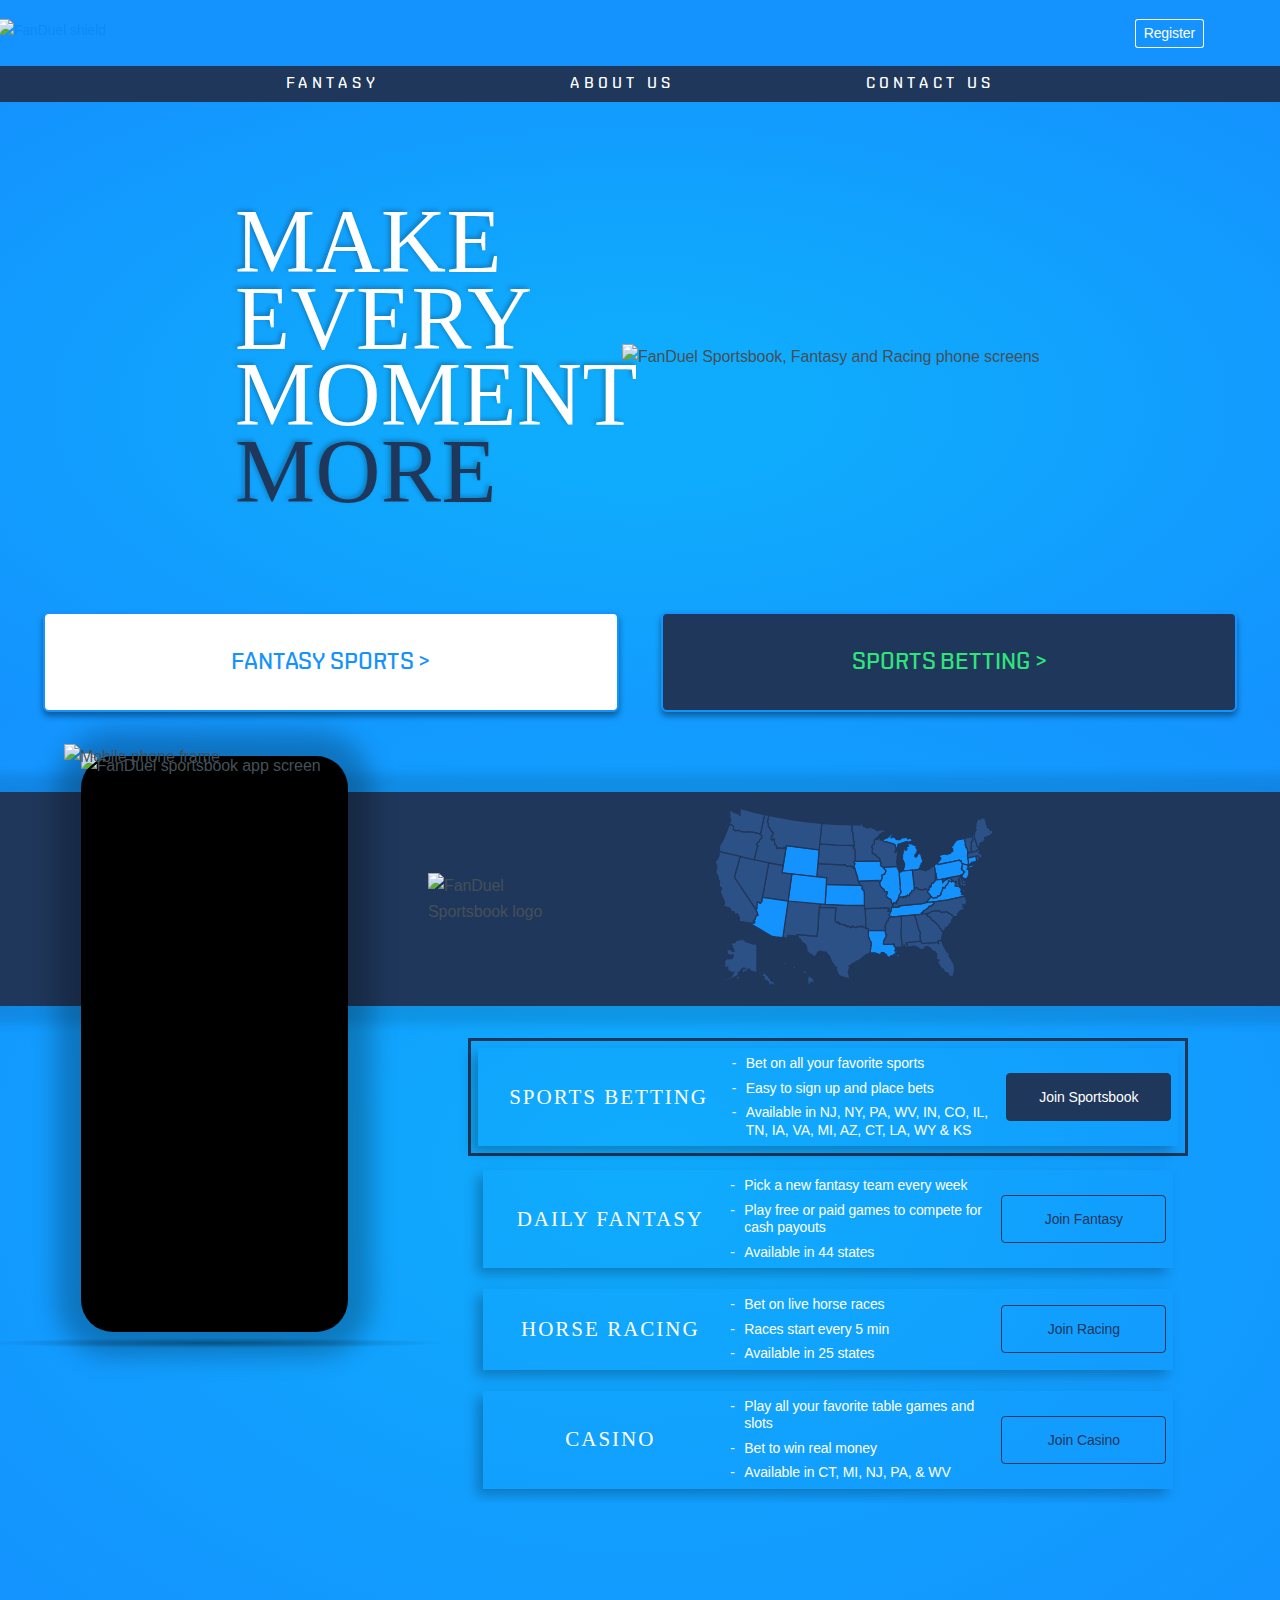
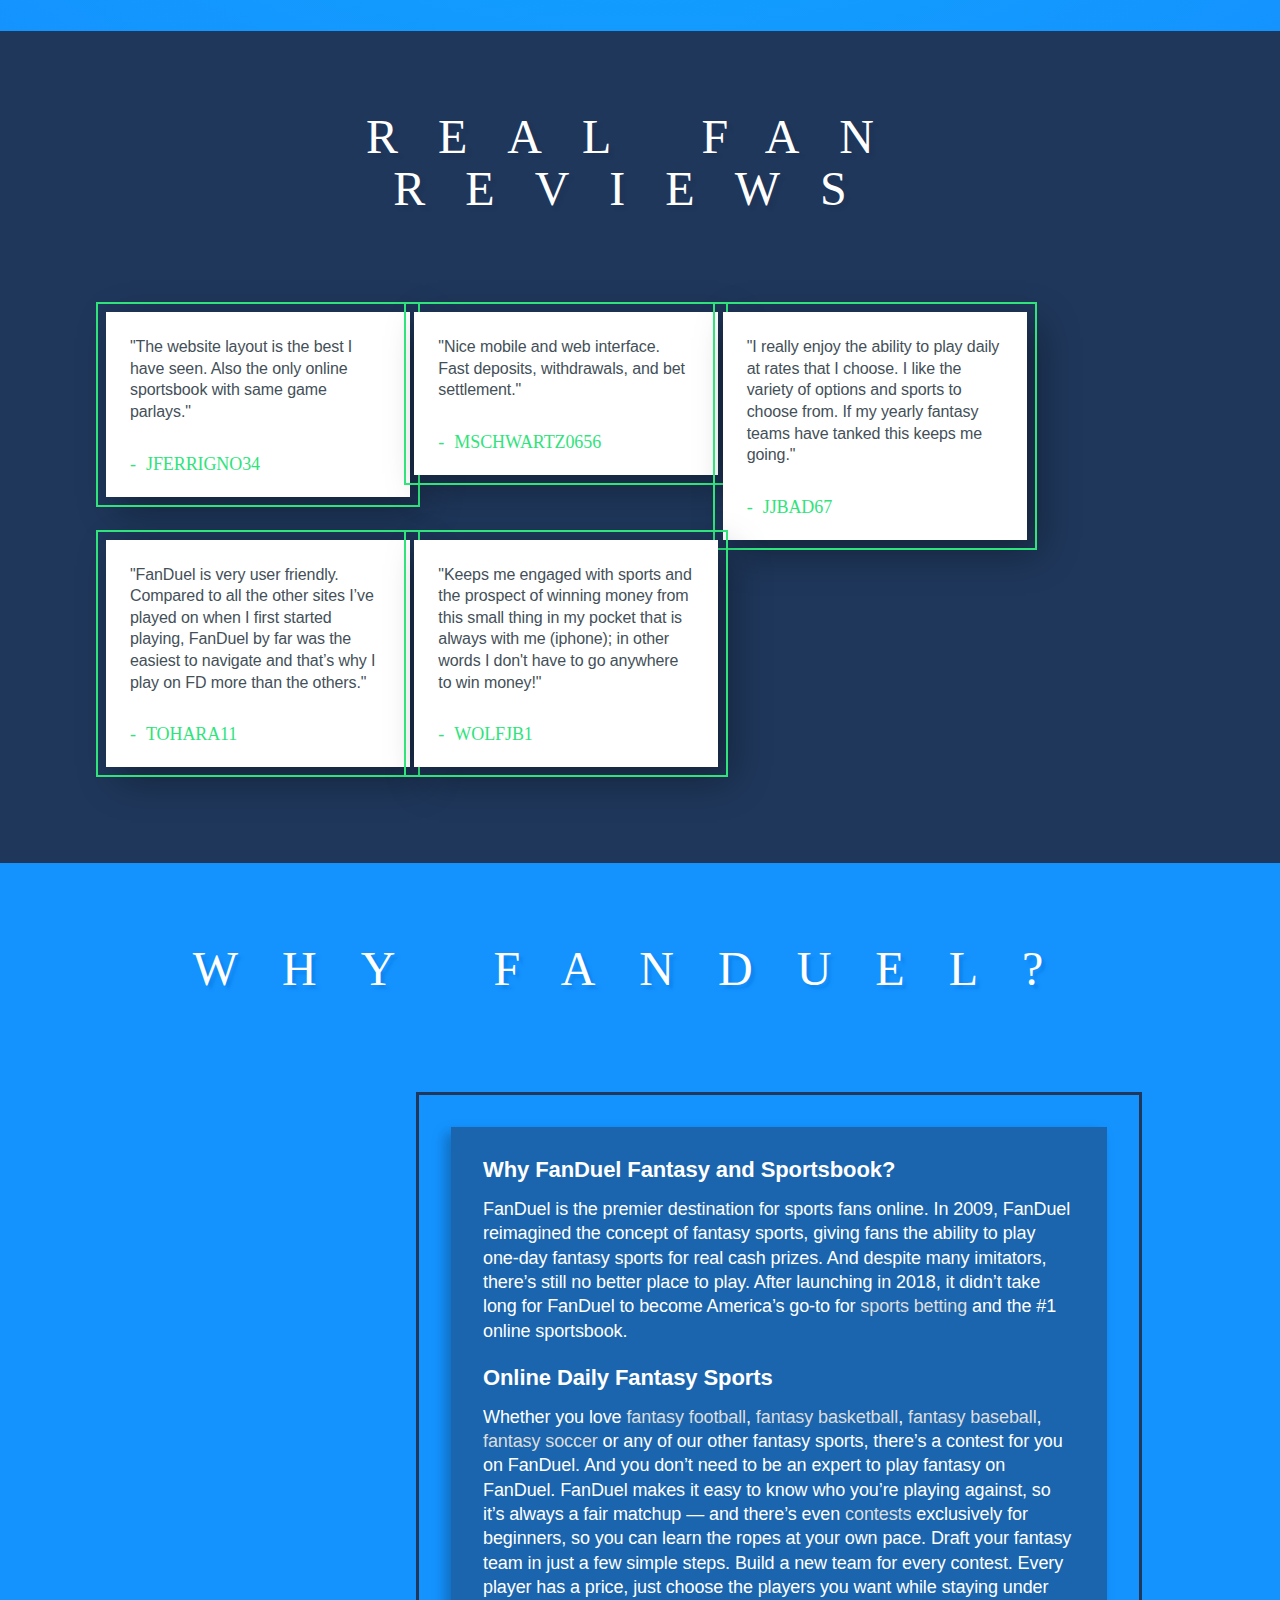
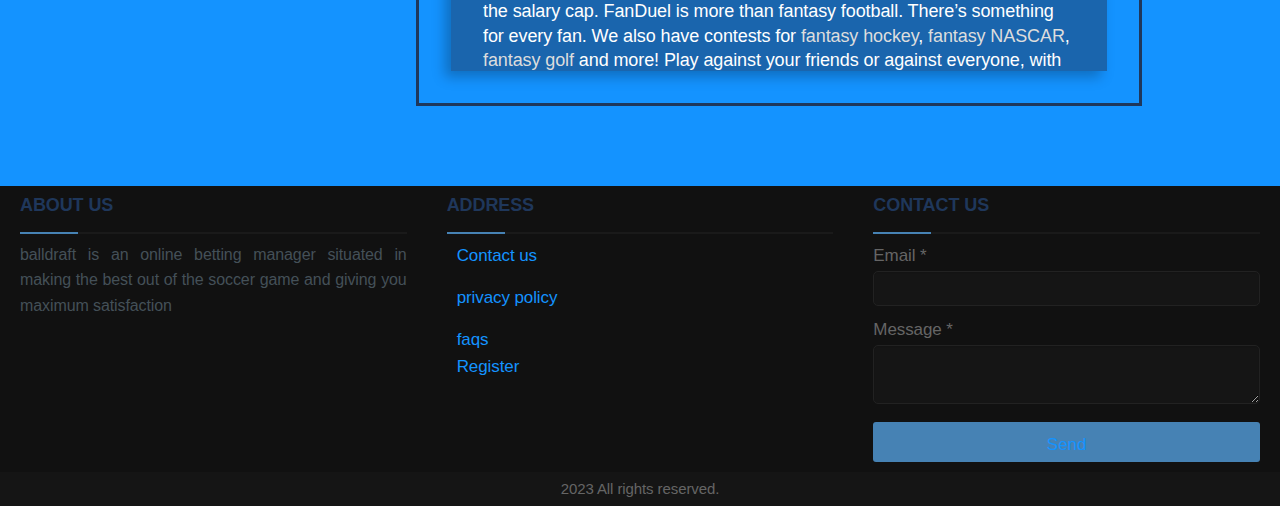
==== commit 8a520101: "feat:responsiveness" ====
--- a/index.html
+++ b/index.html
@@ -6,9 +6,9 @@
     <meta charset="UTF-8">
     <meta http-equiv="X-UA-Compatible" content="IE=edge">
     <meta name="viewport" content="width=device-width, initial-scale=1.0">
-    <link rel="stylesheet" href="./style.css">
-    <link rel="stylesheet" href="./app.css">
-    <link rel="stylesheet" href="./desktop.css">
+    <link rel="stylesheet" href="./assets/style.css">
+    <link rel="stylesheet" href="./assets/app.css">
+    <link rel="stylesheet" href="./assets/desktop.css">
     <style>
     section.container, .page-width {
     position: relative;
@@ -332,42 +332,21 @@
        
         <section class="logo-container"><a class="header-link" href="/" target="_self"><img alt="FanDuel shield" src="https://s3.amazonaws.com/cdn.fanduel.com/images/2019/Homepage/Home/fd-shield-logo.svg" /></a></section>
         <div class="secondary-nav logged-out-user">
-            <div class="header-dropdown login-menu-block" data-role="global-header-menu"><a class="dropdown-trigger header-dropdown-trigger button mini transparent-bg" data-role="global-header-menu-trigger" data-rp-header-menu-trigger="" href="#" title="Log in">Log in </a>
-                <nav class="context-dropdown header-support-nav" data-role="global-header-menu-content">
-                    <ul class="dropdown-list header-support-list">
-                        <li class="dropdown-item"><a class="dropdown-anchor" data-ga-action="Clicked CTA" data-ga-category="User Engagement" data-ga-label="Header Login" href="/login?source=Header%20Login" target="_self">Fantasy </a></li>
-                        <li class="dropdown-item"><a class="dropdown-anchor dropdown-anchor__login--sportsbook" data-ga-action="Clicked Sportsbook CTA" data-ga-category="User Engagement" data-ga-label="Header Login" href="https://account.sportsbook.fanduel.com/login/select-state" target="_self">Sportsbook </a></li>
-                    </ul>
-                </nav>
-            </div>
-            <div class="header-dropdown join-menu-block" data-role="global-header-menu"><a class="dropdown-trigger header-dropdown-trigger button mini primary" data-role="global-header-menu-trigger" data-rp-header-menu-trigger="" href="#" title="Join">Join </a>
-                <nav class="context-dropdown header-support-nav" data-role="global-header-menu-content">
-                    <ul class="dropdown-list header-support-list">
-                        <li class="dropdown-item"><a class="dropdown-anchor dropdown-anchor__join--fantasy" data-ga-action="Clicked CTA" data-ga-category="Acquisition Engagement" data-ga-label="Header Join" href="/join?source_placement=Header&source=homepage" target="_self" title="Join FanDuel">Fantasy </a></li>
-                        <li class="dropdown-item"><a class="dropdown-anchor dropdown-anchor__join--sportsbook" data-ga-action="Clicked Sportsbook CTA" data-ga-category="Acquisition Engagement" data-ga-label="Header Join" href="https://account.sportsbook.fanduel.com/join/select-state?utm_source=homepage" target="_self">Sportsbook </a></li>
-                    </ul>
-                </nav>
-            </div>
+            <div class="header-dropdown login-menu-block" data-role="global-header-menu"><a class="dropdown-trigger header-dropdown-trigger button mini transparent-bg" data-role="global-header-menu-trigger" data-rp-header-menu-trigger="" href="./register.html" title="Log in">Register </a>
+            </div>
+           
         </div>
     </div>
     <nav class="hdr-nav">
         <ul class="hdr-nav__links">
-            <li class="hdr-nav__link"><a href="/daily-fantasy-sports">Fantasy </a></li>
-            <li class="hdr-nav__link"><a href="https://sportsbook.fanduel.com" target="_blank">Sportsbook </a></li>
-            <li class="hdr-nav__link"><a href="https://racing.fanduel.com/?utm_source=fanduel&utm_medium=referral&utm_campaign=fanduel_racing_tab&rfr=11_002_0003">Racing </a></li>
-            <li class="hdr-nav__link"><a href="https://casino.fanduel.com?utm_source=homepage">Casino </a></li>
-            <li class="hdr-nav__link"><a href="https://www.fanduel.com/tv">FANDUEL TV</a></li>
-            <li class="hdr-nav__link"><a href="https://www.fanduel.com/careers">CAREERS</a></li>
+            <li class="hdr-nav__link"><a href="/">Fantasy </a></li>
+            <li class="hdr-nav__link"><a href="./about.html" target="_blank">About us </a></li>
+            <li class="hdr-nav__link"><a href="./contact.html">contact us  </a></li>
+          
         </ul>
     </nav>
 </header>
-<div class="ribbon">
-    <div class="section-content">
-        <div class="ribbon__logo"><img alt="Responsible Gaming logo" src="https://s3.amazonaws.com/cdn.fanduel.com/images/2021/Homepage/logo.png" /></div>
-        <div class="ribbon__copy">Visit <a href="/playsafe">FanDuel.com/playsafe</a> for tools and resources to help you stay in control of the way you play.</div>
-        <div class="ribbon__button-container"><a class="ribbon__button" href="/playsafe">Learn More <img alt="Learn more" src="https://s3.amazonaws.com/cdn.fanduel.com/images/2021/Homepage/learn-more-text.png" /></a></div>
-    </div>
-</div>
+
 <div class="top-container">
     <section class="hero">
         <div class="hero__container">
@@ -964,196 +943,63 @@
     
 
     
-	
-		<footer class="global-footer">
-  <div class="footer-shared page-width">
-    <section class="footer-links">
-      <ul class="footer-links-list">
-        <li class="title">About</li>
-        <li><a href="https://www.fanduel.com/support" target="_self">Support</a></li>
-        <li><a href="https://www.fanduel.com/about" target="_self">About FanDuel</a></li>
-        <li><a href="https://www.fanduel.com/whats-new-nfl" target="_self">What's New</a></li>
-        <li><a href="https://www.fanduel.com/how-it-works" target="_self">How It Works</a></li>
-        <li><a href="https://www.fanduel.com/rules" target="_self">Rules &amp; Scoring</a></li>
-        <li><a href="https://www.fanduel.com/responsible-play" target="_self">Responsible Play</a></li>
-        <li><a href="https://www.flutter.com/operating-responsibly/modern-slavery-statement" target="_self">Modern Slavery Statement</a></li>
-        <li><a href="https://www.fanduel.com/legal-sports-betting-us-map" target="_self">Legal Sports Betting Map</a></li>
-        <li><a href="https://www.fanduel.com/partners" target="_self">Affiliates</a></li>
-        <li><a href="https://www.fanduel.com/promos" target="_self">Promotions</a></li>
-
-        <li class="title">FanDuel Apps</li>
-        <li><a href="https://itunes.apple.com/us/app/fanduel-fantasy-football/id599664106?mt=8" target="_self">Fantasy (iOS)</a></li>
-        <li><a href="https://www.fanduel.com/android" target="_self">Sportsbook & Fantasy (Android)</a></li>
-        <li><a href="https://itunes.apple.com/us/app/fanduel-sportsbook/id1413721906?mt=8" target="_self">Sportsbook (iOS)</a></li>
-        <li><a href="https://www.fanduel.com/android" target="_self">Sportsbook (Android)</a></li>
-      </ul>
-
-      <ul class="footer-links-list">
-        <li class="title">Sportsbook Odds</li>
-        <li><a href="https://sportsbook.fanduel.com/navigation/nba" target="_self">NBA Odds</a></li>
-        <li><a href="https://sportsbook.fanduel.com/navigation/nfl" target="_self">NFL Odds</a><li>
-        <li><a href="https://sportsbook.fanduel.com/navigation/mlb" target="_self">MLB Odds</a></li>
-        <li><a href="https://sportsbook.fanduel.com/golf" target="_self">Golf Odds</a></li>
-        <li><a href="https://sportsbook.fanduel.com/mma" target="_self">UFC Odds</a></li>
-        <li><a href="https://sportsbook.fanduel.com/navigation/ncaaf" target="_self">College Football Odds</a></li>
-        <li><a href="https://sportsbook.fanduel.com/navigation/ncaab" target="_self">College Basketball Odds</a></li>
-        <li><a href="https://sportsbook.fanduel.com/soccer" target="_self">Soccer Odds</a></li>
-        <li><a href="https://sportsbook.fanduel.com/motorsport" target="_self">NASCAR Odds</a></li>
-        <li><a href="https://sportsbook.fanduel.com/navigation/nhl" target="_self">NHL Odds</a></li>
-        <li><a href="https://sportsbook.fanduel.com/navigation/nfl?tab=super-bowl" target="_self">Super Bowl 57 Odds</a></li>
-        <li><a href="https://sportsbook.fanduel.com/navigation/mlb?tab=world-series" target="_self">2022 World Series Odds</a></li>
-        <li><a href="https://sportsbook.fanduel.com/navigation/ncaaf?tab=national-championship" target="_self">2022 CFB Playoff National Championship Odds</a></li>
-
-        <li class="title">NFL Sportsbook Betting</li>
-        <li><a href="https://www.fanduel.com/best-promo-code" target="_self">2022 Best FanDuel Sportsbook Promos</a></li>
-        <li><a href="https://www.fanduel.com/sbk/nfl-betting" target="_self">NFL Betting</a></li>
-        <li><a href="https://www.fanduel.com/nfl-betting-promos" target="_self">NFL Sportsbook Betting Promos</a></li>
-        <li><a href="https://www.fanduel.com/sbk/nfl-picks" target="_self">NFL Picks</a></li>
-        <li><a href="https://www.fanduel.com/sbk/nfl-power-rankings" target="_self">2022 NFL Team Power Rankings</a></li>
-        <li><a href="https://sportsbook.fanduel.com/teams/nfl/teams" target="_self">NFL Team Schedules & Odds</a></li>
-        <li><a href="https://numberfire.com/odds" target="_self">OddsFire - Compare Betting Odds</a></li>
-      </ul>
-
-      <ul class="footer-links-list">
-        <li class="title">FanDuel Sports Betting States</li>
-        <li><a href="https://www.fanduel.com/sportsbook-az" target="_self">FanDuel Sportsbook AZ</a></li>
-        <li><a href="https://www.fanduel.com/sportsbook-co" target="_self">FanDuel Sportsbook CO</a></li>
-        <li><a href="https://www.fanduel.com/sportsbook-ct" target="_self">FanDuel Sportsbook CT</a></li>
-        <li><a href="https://www.fanduel.com/sportsbook-ia" target="_self">FanDuel Sportsbook IA</a></li>
-        <li><a href="https://www.fanduel.com/sportsbook-il" target="_self">FanDuel Sportsbook IL</a></li>
-        <li><a href="https://www.fanduel.com/sportsbook-in" target="_self">FanDuel Sportsbook IN</a></li>
-        <li><a href="https://www.fanduel.com/sportsbook-la" target="_self">FanDuel Sportsbook LA</a></li>
-        <li><a href="https://www.fanduel.com/sportsbook-mi" target="_self">FanDuel Sportsbook MI</a></li>
-        <li><a href="https://sportsbook.fanduel.com/" target="_self">FanDuel Sportsbook NJ</a></li>
-        <li><a href="https://www.fanduel.com/sportsbook-ny" target="_self">FanDuel Sportsbook NY</a></li>
-        <li><a href="https://www.fanduel.com/sportsbook-pa" target="_self">FanDuel Sportsbook PA</a></li>
-        <li><a href="https://www.fanduel.com/sportsbook-tn" target="_self">FanDuel Sportsbook TN</a></li>
-        <li><a href="https://www.fanduel.com/sportsbook-va" target="_self">FanDuel Sportsbook VA</a></li>
-        <li><a href="https://www.fanduel.com/sportsbook-wv" target="_self">FanDuel Sportsbook WV</a></li>
-      </ul>
-
-      <ul class="footer-links-list">
-
-        <li class="title">FanDuel News</li>
-        <li><a href="https://www.fanduel.com/theduel/ufc" target="_self">UFC</a></li>
-        <li><a href="https://www.fanduel.com/theduel/soccer" target="_self">Soccer</a></li>
-        <li><a href="https://www.fanduel.com/theduel/news-rumors/nfl" target="_self">NFL</a></li>
-        <li><a href="https://www.fanduel.com/theduel/fantasy/nfl" target="_self">NFL Fantasy</a></li>
-        <li><a href="https://www.fanduel.com/theduel/videos" target="_self">Videos</a></li>
-        <li><a href="https://www.fanduel.com/theduel/casino" target="_self">Casino</a></li>
-        <li><a href="https://www.fanduel.com/theduel/fantasy/nba" target="_self">NBA</a></li>
-        <li><a href="https://www.fanduel.com/theduel/sports-betting/ncaab" target="_self">College Basketball</a></li>
-        <li><a href="https://www.fanduel.com/theduel/sports-betting/nhl" target="_self">NHL</a></li>
-
-        <li class="title">FanDuel Casino</li>
-        <li><a href="https://casino.fanduel.com/c/slots" target="_self">Online Slots</a></li>
-        <li><a href="https://casino.fanduel.com/c/new" target="_self">New Casino Games</a><li>
-        <li><a href="https://casino.fanduel.com/c/blackjack" target="_self">Blackjack Online</a></li>
-        <li><a href="https://casino.fanduel.com/c/livecasino" target="_self">Live Dealer Casino</a></li>
-        <li><a href="https://casino.fanduel.com/c/roulette" target="_self">Online Roulette</a></li>
-        <li><a href="https://casino.fanduel.com/c/table" target="_self">Online Table Games</a></li>
-        <li><a href="https://casino.fanduel.com/promotions" target="_self">FanDuel Casino Promo Codes</a></li>
-      </ul>
-
-      <ul class="footer-links-list">
-        <li class="title">FanDuel Group Products</li>
-        <li><a href="https://sportsbook.fanduel.com/" target="_self">FanDuel Sportsbook</a></li>
-        <li><a href="https://www.fanduel.com/theduel" target="_self">The Duel</a></li>
-        <li><a href="https://www.tvg.com/" target="_self">TVG</a></li>
-        <li><a href="https://casino.fanduel.com/" target="_self">FanDuel Casino</a></li>
-        <li><a href="https://www.stardustcasino.com/" target="_self">StarDust Casino</a></li>
-        <li><a href="https://racing.fanduel.com" target="_self">FanDuel Racing</a></li>
-        <li><a href="https://numberfire.com/" target="_self">numberFire - Fantasy Sports Projections</a></li>
-        <li><a href="https://www.fanduel.com/faceoff" target="_self">FanDuel Faceoff</a></li>
-
-        <li class="title">Follow FanDuel</li>
-        <li><a href="https://facebook.com/fanduel" target="_blank" rel="external noopener noreferrer">Facebook</a></li>
-        <li><a href="https://twitter.com/FanDuel" target="_blank" rel="external noopener noreferrer">Twitter</a></li>
-        <li><a href="https://www.instagram.com/FanDuel/" target="_blank" rel="external noopener noreferrer">Instagram</a></li>
-        <li><a href="https://www.youtube.com/channel/UCbPP6F-3ASqkBkT9Obro-TQ" target="_blank" rel="external noopener noreferrer">YouTube</a></li>
-        <li><a href="https://www.snapchat.com/add/fanduel" target="_blank" rel="external noopener noreferrer">Snapchat</a></li>
-      </ul>
-
-      <ul class="footer-links-list">
-        <li class="title">Fantasy Sports</li>
-        <li><a href="https://www.fanduel.com/fantasy-football" target="_self">NFL</a></li>
-        <li><a href="https://www.fanduel.com/fantasy-basketball" target="_self">NBA</a></li>
-        <li><a href="https://www.fanduel.com/fantasy-hockey" target="_self">NHL</a></li>
-        <li><a href="https://www.fanduel.com/fantasy-baseball" target="_self">MLB</a></li>
-        <li><a href="https://www.fanduel.com/soccer" target="_self">Soccer</a></li>
-        <li>
-          <a href="https://www.fanduel.com/college-football-training-guide" target="_self">CFB</a>
-        </li>
-        <li><a href="https://www.fanduel.com/fantasy-golf" target="_self">Golf</a></li>
-        <li><a href="https://www.fanduel.com/tennis-guide" target="_self">Tennis</a></li>
-        <li><a href="https://www.fanduel.com/fantasy-nascar" target="_self">NASCAR</a></li>
-        <li><a href="https://www.fanduel.com/fantasy-wnba" target="_self">WNBA</a></li>
-        <li>
-          <a href="https://www.fanduel.com/college-basketball-training-guide" target="_self">CBB</a>
-        </li>
-      </ul>
-
-    </section>
-  </div>
-
-  <div class="global-footer">
-    <section class="footer-shared page-width">
-      <ul class="footer-links-list footer-links-list--linear">
-        <li><a href="/careers" target="_self">Careers</a></li>
-        <li><a href="/legal" target="_self">Governance</a></li>
-        <li><a href="/trust" target="_self">Trust &amp; Safety</a></li>
-        <li><a href="/bill-of-rights" target="_self">Bill of Rights</a></li>
-        <li><a href="/security" target="_self">Security</a></li>
-        <li><a href="/privacy" target="_self">Privacy Policy</a></li>
-        <li><a href="/privacy#privacy_section_9" target="_self">California Privacy Rights</a></li>
-        <li><a href="/terms" target="_self">Terms of Use</a></li>
-        <li><a href="https://fanduelgroup.formstack.com/forms/ccpa_dfs_opt_out" target="_blank" rel="external noopener noreferrer">Do Not Sell My Personal Information</a></li>
-        <li><a href="https://www.flutter.com/operating-responsibly/modern-slavery-statement" target="_blank" rel="external noopener noreferrer">Modern Slavery Statement</a></li>
-        <li><a href="/press" target="_self">Press &amp; Media</a></li>
-      </ul>
-    </section>
-  </div>
-
-  <section class="page-width footer-tertiary">
-    <ul class="footer-partners">
-      <li><span class="icon icon-nbc-sports">NBC Sports Official Partner</span></li>
-      <li><a href="http://www.stats.com/" target="_blank" rel="external noopener noreferrer"><span class="icon icon-stats">Stats</span></a></li>
-      <li><a href="http://www.fsta.org/" target="_blank" rel="external noopener noreferrer"><span class="icon icon-fsta">FSTA</span></a></li>
-      <li><span class="icon icon-paypal">PayPal</span></li>
-      <li><span class="icon icon-visa">Visa</span></li>
-      <li><span class="icon icon-discover">Discover Network</span></li>
-      <li><span class="icon icon-mastercard">Mastercard</span></li>
-      <li><span class="icon icon-play-plus">Play+</span></li>
-      
-    </ul>
-
-    <div class="footer-copyright-links">
-      <ul>
-        <li><span class="footer-copyright-notice">&copy; 2009-2021. All Rights Reserved</span>
-        </li>
-        <li>
-          <span class="footer-company-location">
-            <span class="footer-company-title">FanDuel Group</span>
-            <span> New York, N.Y</span>
-          </span>
-        </li>
-        <li><a href="#top" class="footer-back-to-top">Back to top</a></li>
-      </ul>
-    </div>
-  </section>
-</footer>
-
-	
-
-
-    
-
-    
-    
-
-
-    
-
+        <footer>
+          <div class="main-content">
+            <div class="left box">
+              <h2>About us</h2>
+              <div class="content">
+                <p>balldraft is an online betting manager situated in making the best out of the soccer game and giving you maximum satisfaction</p>
+               
+              </div>
+            </div>
+            <div class="center box">
+              <h2>Address</h2>
+              <div class="content">
+                <div class="place">
+                  <span class="text"> <a href="./contact.html">Contact us</a>
+                </div>
+                <div class="phone">
+                 
+                  <span class="text"> <a href="./privacy.html">privacy policy</a>
+                </div>
+                <div class="email">
+    
+                  <span class="text"> <a href="./faq.html">faqs</a>
+                  </span>
+                </div>
+                <div class="email">
+    
+                  <span class="text"> <a href="./auth">Register</a>
+                  </span>
+                </div>
+                
+              </div>
+            </div>
+            <div class="right box">
+              <h2>Contact us</h2>
+              <div class="content">
+                <form action="#">
+                  <div class="email">
+                    <div class="text">Email *</div>
+                    <input type="email" required>
+                  </div>
+                  <div class="msg">
+                    <div class="text">Message *</div>
+                    <textarea rows="2" cols="25" required></textarea>
+                  </div>
+                  <div class="btn">
+                    <button type="submit">Send</button>
+                  </div>
+                </form>
+              </div>
+            </div>
+          </div>
+          <div class="bottom">
+            <center>
+              <span class="far fa-copyright"></span><span> 2023 All rights reserved.</span>
+            </center>
+          </div>
+        </footer>
     
 	<script type="text/javascript" src="https://d17odppiik753x.cloudfront.net/djangoweb-4aaaa7f-b687/cms_cache/js/e7d377166810.js"></script>
 
--- a/assets/style.css
+++ b/assets/style.css
@@ -0,0 +1,1997 @@
+section.container,
+.page-width {
+  max-width: 100%;
+  padding: 0;
+}
+
+body {
+  padding-top: 102px !important;
+}
+
+.react_app_header__a {
+  display: none;
+}
+
+.global-header {
+  display: none;
+}
+
+.logged-out-user .login-menu-block .primary,
+.logged-out-user .join-menu-block .primary {
+  display: none;
+}
+
+@font-face {
+  font-family: "Shentox-Light";
+  src: url([data-uri])
+    format("woff");
+  font-weight: 500;
+  font-style: normal;
+}
+
+img {
+  display: block;
+}
+
+.hdr.global-header {
+  display: block;
+}
+
+.hdr .global-header-container {
+  height: 66px;
+  position: relative;
+}
+
+.hdr .header-link img {
+  padding-top: 19px;
+  padding-bottom: 19px;
+  height: 100%;
+}
+
+@media (min-width: 768px) {
+  .hdr .logo-container {
+    padding: 0;
+    left: 50%;
+    -webkit-transform: translateX(-50%);
+    transform: translateX(-50%);
+  }
+}
+
+@media (min-width: 768px) {
+  .hdr .secondary-nav {
+    -webkit-box-pack: end;
+    justify-content: flex-end;
+  }
+}
+
+.hdr-nav {
+  height: 36px;
+  background: #1f375b;
+  font-size: 0.75rem;
+}
+
+@media (min-width: 768px) {
+  .hdr-nav {
+    font-size: 1rem;
+  }
+}
+
+.hdr-nav__links {
+  margin: 0 auto;
+  padding: 0;
+  height: 100%;
+  max-width: 900px;
+  display: -webkit-box;
+  display: flex;
+  -webkit-box-pack: start;
+  justify-content: flex-start;
+  -webkit-box-align: center;
+  align-items: center;
+  justify-content: space-around;
+}
+
+@media (min-width: 500px) {
+  .hdr-nav__links {
+    justify-content: space-around;
+  }
+}
+
+.hdr-nav__link {
+  padding: 0;
+  font-family: "Shentox-Light";
+  text-transform: uppercase;
+  letter-spacing: 2px;
+}
+
+@media (min-width: 500px) {
+  .hdr-nav__link {
+    padding: 0;
+    letter-spacing: 4px;
+  }
+}
+
+.hdr-nav__link a {
+  color: #fff;
+  -webkit-transition: color 0.2s ease;
+  transition: color 0.2s ease;
+}
+
+.hdr-nav__link a:hover {
+  color: #1493ff;
+}
+
+.section-content {
+  margin: 0 auto;
+  padding: 0 1rem;
+  width: 100%;
+  max-width: 1100px;
+}
+
+.top-container {
+  background-color: #1493ff;
+  background-image: radial-gradient(ellipse, #0facfd 16%, #1493ff 100%);
+}
+
+.hero {
+  width: 100%;
+  height: calc(68vh - 102px);
+  height: calc((var(--vh, 1vh) * 68) - 102px);
+  overflow: hidden;
+  display: -webkit-box;
+  display: flex;
+  -webkit-box-pack: center;
+  justify-content: center;
+  -webkit-box-align: center;
+  align-items: center;
+}
+
+@media (orientation: landscape) and (max-height: 599px) {
+  .hero {
+    height: calc(80vh - 102px);
+    height: calc((var(--vh, 1vh) * 80) - 102px);
+  }
+}
+
+.hero__container {
+  width: 100%;
+  position: relative;
+  display: -webkit-box;
+  display: flex;
+  -webkit-box-align: center;
+  align-items: center;
+}
+
+@media (orientation: portrait) {
+  .hero__container {
+    -webkit-box-orient: vertical;
+    -webkit-box-direction: normal;
+    flex-direction: column;
+    -webkit-box-pack: center;
+    justify-content: center;
+  }
+}
+
+@media (orientation: landscape) {
+  .hero__container {
+    -webkit-box-orient: horizontal;
+    -webkit-box-direction: normal;
+    flex-direction: row;
+    -webkit-box-pack: start;
+    justify-content: flex-start;
+  }
+}
+
+.hero__video {
+  position: relative;
+  left: 50%;
+  top: 50%;
+  -webkit-transform: translate3d(-50%, -50%, 0);
+  transform: translate3d(-50%, -50%, 0);
+}
+
+.hero__phones {
+  position: relative;
+}
+
+.hero__phones--sm {
+  margin-bottom: -2.5vh;
+  height: 30vh;
+  -webkit-transform: translateX(5vh);
+  transform: translateX(5vh);
+  max-width: unset !important;
+}
+
+@media (orientation: landscape) {
+  .hero__phones--sm {
+    display: none;
+  }
+}
+
+.hero__phones--lg {
+  display: none;
+}
+
+@media (orientation: landscape) {
+  .hero__phones--lg {
+    display: block;
+    width: 55vh;
+    position: absolute;
+    left: 50%;
+    -webkit-transform: translateX(-2vh);
+    transform: translateX(-2vh);
+  }
+}
+
+@media (orientation: landscape) and (max-height: 599px) {
+  .hero__phones--lg {
+    width: 60vh;
+  }
+}
+
+.hero__heading {
+  margin: 0;
+  color: #fff;
+  font-family: "Shentox-Bold";
+  font-size: 4.25vh;
+  line-height: 1;
+  text-align: center;
+  text-transform: uppercase;
+  letter-spacing: 0.5px;
+  position: relative;
+  z-index: 1;
+  text-shadow: -0.025em -0.025em 4px rgba(0, 0, 0, 0.25);
+}
+
+@media (orientation: landscape) {
+  .hero__heading {
+    max-width: 4.5em;
+    font-size: 10vh;
+    line-height: 0.85;
+    text-align: left;
+    position: relative;
+    left: 50%;
+    -webkit-transform: translateX(-100%);
+    transform: translateX(-100%);
+  }
+}
+
+@media (orientation: landscape) and (max-height: 599px) {
+  .hero__heading {
+    max-width: 3.2em;
+    font-size: 12vh;
+  }
+}
+
+.hero__heading .hero__heading--highlight {
+  margin-top: -0.025em;
+  margin-bottom: -0.14em;
+  display: block;
+  color: #1f375b;
+  font-size: 2em;
+
+  position: relative;
+  text-shadow: -0.025em -0.025em 4px rgba(0, 0, 0, 0.25);
+}
+
+@media (orientation: landscape) {
+  .hero__heading .hero__heading--highlight {
+    display: inline;
+    font-size: 1em;
+  }
+}
+
+.hero__heading .hero__heading--highlight:before {
+  position: absolute;
+  z-index: -1;
+}
+
+.selector {
+  width: 100%;
+  display: -webkit-box;
+  display: flex;
+  -webkit-box-pack: space-evenly;
+  justify-content: space-evenly;
+  -webkit-box-align: center;
+  align-items: center;
+}
+
+.selector__button {
+  margin: 0;
+  padding: 1.5em 0;
+  width: 45%;
+  border-radius: 6px;
+  border: 2px solid #1493ff;
+  font-family: "Shentox-Light";
+  font-size: 0.75rem;
+  line-height: 1;
+  text-align: center;
+  text-transform: uppercase;
+  box-shadow: 0 4px 6px rgba(0, 0, 0, 0.4);
+  -webkit-transition: all 0.2s ease;
+  transition: all 0.2s ease;
+  position: relative;
+  z-index: 1;
+}
+
+.selector__button:after {
+  content: "";
+  position: absolute;
+  z-index: -1;
+  top: -2px;
+  right: -2px;
+  bottom: -2px;
+  left: -2px;
+  opacity: 0;
+  border-radius: 6px;
+  box-shadow: 0 12px 16px 4px rgba(0, 0, 0, 0.2);
+  -webkit-transition: all 0.2s ease;
+  transition: all 0.2s ease;
+}
+
+.selector__button:hover {
+  -webkit-transform: scale(1.01);
+  transform: scale(1.01);
+}
+
+.selector__button:hover:after {
+  opacity: 1;
+}
+
+@media (orientation: portrait) {
+  .selector__button {
+    font-size: 3.75vw;
+  }
+}
+
+@media (orientation: portrait) and (min-width: 640px) {
+  .selector__button {
+    font-size: 1.5rem;
+  }
+}
+
+@media (orientation: landscape) {
+  .selector__button {
+    font-size: 2vw;
+  }
+}
+
+@media (orientation: landscape) and (min-width: 1200px) {
+  .selector__button {
+    font-size: 1.5rem;
+  }
+}
+
+.selector__button--dfs {
+  background: #fff;
+  color: #1493ff;
+}
+
+.selector__button--dfs:hover {
+  color: #1493ff;
+}
+
+.selector__button--sbk {
+  background: #1f375b;
+  color: #30e37b;
+}
+
+.selector__button--sbk:hover {
+  color: #30e37b;
+}
+
+@-webkit-keyframes animateRightArrows {
+  0% {
+    opacity: 0;
+    -webkit-transform: rotate(-45deg) translate(-5px, -5px);
+    transform: rotate(-45deg) translate(-5px, -5px);
+  }
+
+  50% {
+    opacity: 1;
+  }
+
+  100% {
+    opacity: 0;
+    -webkit-transform: rotate(-45deg) translate(5px, 5px);
+    transform: rotate(-45deg) translate(5px, 5px);
+  }
+}
+
+@keyframes animateRightArrows {
+  0% {
+    opacity: 0;
+    -webkit-transform: rotate(-45deg) translate(-5px, -5px);
+    transform: rotate(-45deg) translate(-5px, -5px);
+  }
+
+  50% {
+    opacity: 1;
+  }
+
+  100% {
+    opacity: 0;
+    -webkit-transform: rotate(-45deg) translate(5px, 5px);
+    transform: rotate(-45deg) translate(5px, 5px);
+  }
+}
+
+@-webkit-keyframes animateLeftArrows {
+  0% {
+    opacity: 0;
+    -webkit-transform: rotate(135deg) translate(-5px, -5px);
+    transform: rotate(135deg) translate(-5px, -5px);
+  }
+
+  50% {
+    opacity: 1;
+  }
+
+  100% {
+    opacity: 0;
+    -webkit-transform: rotate(135deg) translate(5px, 5px);
+    transform: rotate(135deg) translate(5px, 5px);
+  }
+}
+
+@keyframes animateLeftArrows {
+  0% {
+    opacity: 0;
+    -webkit-transform: rotate(135deg) translate(-5px, -5px);
+    transform: rotate(135deg) translate(-5px, -5px);
+  }
+
+  50% {
+    opacity: 1;
+  }
+
+  100% {
+    opacity: 0;
+    -webkit-transform: rotate(135deg) translate(5px, 5px);
+    transform: rotate(135deg) translate(5px, 5px);
+  }
+}
+
+.features {
+  padding: 2rem 0 3rem;
+  background-color: #1493ff;
+  background-image: radial-gradient(ellipse, #0facfd 1%, #1493ff 100%);
+  overflow: hidden;
+}
+
+@media (min-width: 360px) {
+  .features {
+    padding: 5rem 0 3rem;
+  }
+}
+
+@media (min-width: 2000px) {
+  .features {
+    padding: 5rem 0;
+  }
+}
+
+.features__heading {
+  display: block;
+  margin: 0 auto 2rem;
+  color: #fff;
+  font-family: "Shentox-Bold";
+  font-size: 3rem;
+  text-transform: uppercase;
+  text-align: center;
+  text-shadow: 4px 4px 3px rgba(1, 117, 217, 0.43);
+}
+
+@media (min-width: 768px) {
+  .features__heading {
+    letter-spacing: 44px;
+  }
+}
+
+@media (min-width: 992px) {
+  .features__heading {
+    display: none;
+  }
+}
+
+.features__container {
+  display: none;
+}
+
+@media (orientation: landscape) and (min-width: 992px) {
+  .features__container {
+    display: block;
+    margin-bottom: 2rem;
+    padding-left: calc(300px + 10%);
+    padding-top: 1rem;
+    padding-bottom: 1rem;
+    display: -webkit-box;
+    display: flex;
+    -webkit-box-pack: start;
+    justify-content: flex-start;
+    -webkit-box-align: center;
+    align-items: center;
+    background: #1f375b;
+    position: relative;
+    box-shadow: 0 0 10px 18px rgba(0, 0, 0, 0.1);
+  }
+}
+
+@media (orientation: landscape) and (min-width: 1366px) {
+  .features__container {
+    padding-left: 35%;
+  }
+}
+
+.features__logo {
+  margin-right: 10vw;
+  margin-right: calc(var(--vw, 1vw) * 10);
+}
+
+@media (min-width: 1366px) {
+  .features__logo {
+    margin-right: 15vw;
+    margin-right: calc(var(--vw, 1vw) * 15);
+  }
+}
+
+.features__logo img {
+  width: 12vw;
+  width: calc(var(--vw, 1vw) * 12);
+}
+
+.features__phone {
+  margin-left: 5%;
+  width: 22vw;
+  width: calc(var(--vw, 1vw) * 22);
+  height: 44vw;
+  height: calc(var(--vw, 1vw) * 44);
+  min-width: 300px;
+  min-height: 600px;
+  display: -webkit-box;
+  display: flex;
+  -webkit-box-pack: center;
+  justify-content: center;
+  -webkit-box-align: center;
+  align-items: center;
+  position: absolute;
+  top: -3rem;
+  left: 0;
+  font-size: 1rem;
+}
+
+@media (min-width: 1366px) {
+  .features__phone {
+    font-size: 1.17vw;
+    font-size: calc(var(--vw, 1vw) * 1.17);
+  }
+}
+
+.features__phone:before {
+  content: "";
+  position: absolute;
+  width: 89%;
+  height: 96%;
+  background: #000;
+  border-radius: 32px;
+  -webkit-transform: translateX(0%);
+  transform: translateX(0%);
+  box-shadow: 0 0 1.5em 1.5em rgba(0, 0, 0, 0.25);
+  z-index: 1;
+}
+
+.features__phone:after {
+  content: "";
+  position: absolute;
+  top: 99%;
+  height: 10px;
+  width: 150%;
+  background: radial-gradient(
+    ellipse at center,
+    rgba(0, 0, 0, 0.35) 0%,
+    rgba(0, 0, 0, 0) 73%
+  );
+}
+
+.features__phone--screen {
+  width: 89%;
+  height: 97%;
+  position: relative;
+  z-index: 2;
+}
+
+.features__phone--screen img {
+  width: 100%;
+}
+
+.features__phone--edge {
+  width: 100%;
+  height: 100%;
+  position: absolute;
+  z-index: 3;
+}
+
+.features__map {
+  display: block;
+  width: 23vw;
+  width: calc(var(--vw, 1vw) * 23);
+}
+
+.card-container {
+  display: -webkit-box;
+  display: flex;
+  overflow: scroll;
+}
+
+@media (orientation: landscape) and (min-width: 992px) {
+  .card-container {
+    margin-bottom: 6.25%;
+    padding-left: calc(300px + 6%);
+    -webkit-box-orient: vertical;
+    -webkit-box-direction: normal;
+    flex-direction: column;
+    -webkit-box-align: center;
+    align-items: center;
+    overflow: hidden;
+  }
+}
+
+@media (orientation: landscape) and (min-width: 1366px) {
+  .card-container {
+    margin-bottom: 0;
+    padding-left: 30%;
+  }
+}
+
+.card {
+  margin-right: -1em;
+  padding: 1em;
+  max-width: 356px;
+  font-size: 0.875rem;
+  display: -webkit-box;
+  display: flex;
+  -webkit-box-orient: vertical;
+  -webkit-box-direction: normal;
+  flex-direction: column;
+  -webkit-box-align: center;
+  align-items: center;
+  position: relative;
+  -webkit-box-flex: 0;
+  flex: 0 0 95%;
+}
+
+@media (min-width: 375px) {
+  .card {
+    font-size: 1rem;
+  }
+}
+
+@media (min-width: 414px) {
+  .card {
+    margin: 0;
+  }
+}
+
+@media (orientation: landscape) and (min-width: 992px) {
+  .card {
+    margin: 0 0 0.5em;
+    padding: 0.5em;
+    width: unset;
+    max-width: unset;
+    background: transparent;
+    font-size: 0.875rem;
+  }
+}
+
+@media (orientation: landscape) and (min-width: 1366px) {
+  .card {
+    font-size: 1.17vw;
+    font-size: calc(var(--vw, 1vw) * 1.17);
+  }
+}
+
+.card__product {
+  padding: 0 0.5rem;
+  width: 100%;
+  display: -webkit-box;
+  display: flex;
+  -webkit-box-pack: center;
+  justify-content: center;
+  -webkit-box-align: center;
+  align-items: center;
+  overflow: hidden;
+  -webkit-transition: max-height 0.5s;
+  transition: max-height 0.5s;
+  position: relative;
+  z-index: 1;
+}
+
+@media (orientation: landscape) and (min-width: 992px) {
+  .card__product {
+    display: none;
+  }
+}
+
+.card__product-screen {
+  margin-bottom: -5%;
+  width: 50%;
+  position: relative;
+  z-index: 1;
+  -webkit-transform: translate3d(-25%, 0, 0);
+  transform: translate3d(-25%, 0, 0);
+}
+
+.card__product:before {
+  content: "";
+  display: block;
+  width: 40%;
+  height: 102%;
+  box-shadow: 0 0 16px 22px rgba(0, 0, 0, 0.25);
+  position: absolute;
+  -webkit-transform: translate3d(-29%, 39px, 0);
+  transform: translate3d(-29%, 39px, 0);
+}
+
+.card__content {
+  padding: 1.5em 1em;
+  width: 100%;
+  display: -webkit-box;
+  display: flex;
+  -webkit-box-orient: vertical;
+  -webkit-box-direction: normal;
+  flex-direction: column;
+  -webkit-box-align: center;
+  align-items: center;
+  color: #1f375b;
+  background: #fff;
+  cursor: pointer;
+  position: relative;
+  z-index: 2;
+  box-shadow: 0 0 12px 4px rgba(0, 0, 0, 0.25);
+  -webkit-transition: all 0.2s;
+  transition: all 0.2s;
+  -webkit-box-flex: 1;
+  flex: 1;
+  border-radius: 6px;
+}
+
+@media (orientation: landscape) and (min-width: 992px) {
+  .card__content {
+    padding: 0.5em;
+    height: 100%;
+    -webkit-box-orient: horizontal;
+    -webkit-box-direction: normal;
+    flex-direction: row;
+    background: transparent;
+    color: #fff;
+    box-shadow: -6px 6px 12px rgba(0, 0, 0, 0.25);
+    border-radius: 0;
+  }
+}
+
+.card__copy {
+  display: -webkit-box;
+  display: flex;
+  -webkit-box-orient: vertical;
+  -webkit-box-direction: normal;
+  flex-direction: column;
+  -webkit-box-align: center;
+  align-items: center;
+  -webkit-box-flex: 1;
+  flex: 1;
+}
+
+@media (orientation: landscape) and (min-width: 992px) {
+  .card__copy {
+    -webkit-box-orient: horizontal;
+    -webkit-box-direction: normal;
+    flex-direction: row;
+  }
+}
+
+.card__heading {
+  margin: 0 0 1.5rem;
+  color: #1f375b;
+  font-family: "Shentox-Bold";
+  font-size: 1.25em;
+  line-height: 1;
+  text-transform: uppercase;
+  text-align: center;
+  letter-spacing: 2px;
+  display: none;
+}
+
+@media (orientation: landscape) and (min-width: 992px) {
+  .card__heading {
+    display: block;
+    margin: 0 1em 0;
+    max-width: 5em;
+    color: #fff;
+    font-size: 1.5em;
+    -webkit-box-flex: 0;
+    flex: 0 1 40%;
+  }
+}
+
+@media (orientation: landscape) and (min-width: 1200px) {
+  .card__heading {
+    max-width: unset;
+    min-width: 9em;
+  }
+}
+
+.card__heading--alt {
+  margin: 0;
+  padding: 0.5em 0.5em 0.375em;
+  color: #fff;
+  font-family: "Shentox-Bold";
+  font-size: 2.5em;
+  line-height: 1;
+  text-transform: uppercase;
+  text-align: right;
+  letter-spacing: 2px;
+  background: rgba(31, 55, 91, 0.75);
+  position: absolute;
+  z-index: 2;
+  -webkit-transform: translate3d(25%, 0, 0);
+  transform: translate3d(25%, 0, 0);
+  border-radius: 6px;
+}
+
+.card__list {
+  margin: 0 0 1rem;
+  padding: 0;
+  list-style: none;
+}
+
+@media (orientation: landscape) and (min-width: 992px) {
+  .card__list {
+    margin: 0;
+    width: 20em;
+  }
+}
+
+.card__list-item {
+  margin: 0 0 0.5em 1em;
+  line-height: 1.25;
+  position: relative;
+  text-align: left;
+}
+
+.card__list-item:last-of-type {
+  margin-bottom: 0;
+}
+
+@media (orientation: landscape) and (min-width: 992px) {
+  .card__list-item {
+    text-align: left;
+  }
+}
+
+.card__list-item:before {
+  content: "-";
+  position: absolute;
+  left: -1em;
+}
+
+.card__button {
+  padding: 1rem 0;
+  width: 165px;
+  border-radius: 4px;
+  display: -webkit-inline-box;
+  display: inline-flex;
+  -webkit-box-pack: center;
+  justify-content: center;
+  -webkit-box-align: center;
+  align-items: center;
+  background: #1f375b;
+  color: #fff;
+  font-size: 0.875rem;
+  line-height: 1;
+  position: relative;
+  z-index: 1;
+  overflow: hidden;
+  -webkit-transition: all 0.2s;
+  transition: all 0.2s;
+}
+
+.card__button:hover {
+  color: #fff;
+}
+
+@media (orientation: landscape) and (min-width: 992px) {
+  .card__button {
+    color: #1f375b;
+    background: none;
+    border: 1px solid #1f375b;
+  }
+
+  .card__button:hover {
+    color: #1f375b;
+  }
+}
+
+@media (orientation: landscape) and (min-width: 1366px) {
+  .card__button {
+    font-size: 1em;
+    width: 10em;
+  }
+}
+
+@media (orientation: landscape) and (min-width: 992px) {
+  .card.active {
+    border: 3px solid #1f375b;
+  }
+}
+
+.card.active .card__button {
+  background: #1f375b;
+  color: #fff;
+}
+
+.card.active .card__button:before {
+  content: "";
+  position: absolute;
+  top: 0;
+  left: 0;
+  width: 100%;
+  height: 100%;
+  z-index: -1;
+  -webkit-transform: translate3d(-100%, 0, 0);
+  transform: translate3d(-100%, 0, 0);
+  background: -webkit-gradient(
+    linear,
+    left top,
+    right top,
+    from(rgba(31, 55, 91, 0)),
+    color-stop(67%, #00439a),
+    to(rgba(31, 55, 91, 0))
+  );
+  background: linear-gradient(
+    90deg,
+    rgba(31, 55, 91, 0) 0%,
+    #00439a 67%,
+    rgba(31, 55, 91, 0) 100%
+  );
+  -webkit-animation: button-shimmer 2.6s 2s infinite;
+  animation: button-shimmer 2.6s 2s infinite;
+}
+
+.card.active .card__key:before {
+  top: 4px;
+}
+
+.card.active .card__key:after {
+  top: 4px;
+  -webkit-transform: rotate(225deg);
+  transform: rotate(225deg);
+  -webkit-transform-origin: 75% 110% 0;
+  transform-origin: 75% 110% 0;
+}
+
+@-webkit-keyframes button-shimmer {
+  25% {
+    -webkit-transform: translate3d(100%, 0, 0);
+    transform: translate3d(100%, 0, 0);
+  }
+
+  100% {
+    -webkit-transform: translate3d(100%, 0, 0);
+    transform: translate3d(100%, 0, 0);
+  }
+}
+
+@keyframes button-shimmer {
+  25% {
+    -webkit-transform: translate3d(100%, 0, 0);
+    transform: translate3d(100%, 0, 0);
+  }
+
+  100% {
+    -webkit-transform: translate3d(100%, 0, 0);
+    transform: translate3d(100%, 0, 0);
+  }
+}
+
+@-webkit-keyframes x-rotate {
+  to {
+    -webkit-transform: translate3d(0, 4px, 0) rotate(225deg);
+    transform: translate3d(0, 4px, 0) rotate(225deg);
+  }
+}
+
+@keyframes x-rotate {
+  to {
+    -webkit-transform: translate3d(0, 4px, 0) rotate(225deg);
+    transform: translate3d(0, 4px, 0) rotate(225deg);
+  }
+}
+
+.reviews {
+  padding: 5rem 0 6rem;
+  background-color: #1f375b;
+  position: relative;
+  z-index: 1;
+  overflow: hidden;
+}
+
+.reviews .section-content {
+  display: -webkit-box;
+  display: flex;
+  -webkit-box-orient: vertical;
+  -webkit-box-direction: normal;
+  flex-direction: column;
+  -webkit-box-align: center;
+  align-items: center;
+}
+
+.reviews__heading {
+  margin: 0 auto 2rem;
+  color: #fff;
+  font-family: "Shentox-Bold";
+  font-size: 3rem;
+  text-transform: uppercase;
+  text-align: center;
+  text-shadow: 4px 4px 3px rgba(26, 46, 78, 0.24);
+}
+
+@media (min-width: 768px) {
+  .reviews__heading {
+    letter-spacing: 40px;
+    margin: 0 auto 6rem;
+  }
+}
+
+@media (orientation: landscape) {
+  .reviews__heading {
+    margin: 0 auto 6rem;
+  }
+}
+
+.reviews__slider {
+  width: 100%;
+}
+
+.reviews__card {
+  padding: 2rem;
+  padding: 1.5rem;
+  padding: 1rem;
+  height: 100%;
+  display: -webkit-inline-box !important;
+  display: inline-flex !important;
+  -webkit-box-orient: vertical;
+  -webkit-box-direction: normal;
+  flex-direction: column;
+  -webkit-box-pack: justify;
+  justify-content: space-between;
+  background-color: #fff;
+  box-shadow: 12px 12px 36px rgba(0, 0, 0, 0.36);
+  position: relative;
+}
+
+@media (min-width: 360px) {
+  .reviews__card {
+    padding: 1.5rem;
+  }
+}
+
+.reviews__card:before {
+  content: "";
+  position: absolute;
+  top: -10px;
+  left: -10px;
+  right: -10px;
+  bottom: -10px;
+  border: 2px solid #30e37b;
+  background: transparent;
+}
+
+.reviews__copy {
+  margin-bottom: 2rem;
+  max-width: 16em;
+  font-size: 14px;
+  line-height: 1.55;
+}
+
+@media (min-width: 992px) {
+  .reviews__copy {
+    font-size: 18px;
+    font-size: 16px;
+    line-height: 1.35;
+  }
+}
+
+.reviews__name {
+  padding-left: 1rem;
+  margin: 0;
+  font-family: "Shentox-Bold";
+  font-size: 14px;
+  line-height: 1;
+  text-transform: uppercase;
+  color: #30e37b;
+  position: relative;
+}
+
+@media (min-width: 992px) {
+  .reviews__name {
+    font-size: 18px;
+    line-height: 1;
+  }
+}
+
+.reviews__name:before {
+  content: "-";
+  position: absolute;
+  left: 0;
+}
+
+.slick-track {
+  padding: 1rem 0;
+  display: -webkit-box;
+  display: flex;
+  -webkit-box-align: stretch;
+  align-items: stretch;
+}
+
+.slick-slide {
+  margin: 0 1.5rem;
+  height: auto;
+}
+
+@media (min-width: 992px) {
+  .slick-slide {
+    margin: 0 2rem;
+  }
+}
+
+.slick-slide {
+  opacity: 0.5;
+  -webkit-transition: opacity 0.2s ease;
+  transition: opacity 0.2s ease;
+}
+
+.slick-current,
+.slick-current-clone-animate {
+  opacity: 1;
+}
+
+.slick-dotted.slick-slider {
+  margin-bottom: 4rem;
+}
+
+.slick-dots {
+  bottom: -4rem;
+}
+
+.slick-dots li {
+  margin: 0 6px;
+  width: 12px;
+  height: 12px;
+}
+
+.slick-dots li button {
+  padding: 0;
+  width: 100%;
+  height: 100%;
+}
+
+.slick-dots li button:before {
+  content: "";
+  width: 100%;
+  height: 100%;
+  border-radius: 50%;
+  border: 2px solid #fff;
+  opacity: 1;
+  -webkit-transition: all 0.2s ease;
+  transition: all 0.2s ease;
+}
+
+.slick-dots li.slick-active button:before {
+  background-color: #30e37b;
+  border-color: #30e37b;
+  opacity: 1;
+}
+
+.info {
+  padding: 5rem 0;
+  background-color: #1493ff;
+  position: relative;
+  z-index: 1;
+  overflow: hidden;
+}
+
+@media (min-width: 768px) {
+  .info {
+    background-image: url(https://s3.amazonaws.com/cdn.fanduel.com/images/2019/Homepage/Home/why-bg.png);
+    background-repeat: no-repeat;
+    background-size: cover;
+    background-position: top center;
+  }
+}
+
+.info__bg {
+  content: url(https://s3.amazonaws.com/cdn.fanduel.com/images/2019/Homepage/Home/why-bg.png);
+  display: block;
+  bottom: -10px;
+  position: absolute;
+  z-index: -1;
+}
+
+@media (min-width: 495px) {
+  .info__bg {
+    bottom: -40px;
+  }
+}
+
+@media (min-width: 529px) {
+  .info__bg {
+    bottom: -100px;
+  }
+}
+
+@media (min-width: 613px) {
+  .info__bg {
+    bottom: -150px;
+  }
+}
+
+@media (min-width: 709px) {
+  .info__bg {
+    bottom: -200px;
+  }
+}
+
+@media (min-width: 768px) {
+  .info__bg {
+    display: none;
+  }
+}
+
+.info .section-content {
+  display: -webkit-box;
+  display: flex;
+  -webkit-box-orient: vertical;
+  -webkit-box-direction: normal;
+  flex-direction: column;
+  -webkit-box-align: center;
+  align-items: center;
+}
+
+.info__heading {
+  margin: 0 auto 2rem;
+  color: #fff;
+  font-family: "Shentox-Bold";
+  font-size: 3rem;
+  text-transform: uppercase;
+  text-align: center;
+  text-shadow: 4px 4px 3px rgba(1, 117, 217, 0.43);
+}
+
+@media (min-width: 768px) {
+  .info__heading {
+    letter-spacing: 44px;
+    margin: 0 auto 6rem;
+  }
+}
+
+@media (orientation: landscape) {
+  .info__heading {
+    margin: 0 auto 6rem;
+  }
+}
+
+@media (min-width: 768px) {
+  .info__content-container {
+    padding: 2rem;
+    border: 3px solid #1f375b;
+  }
+}
+
+@media (min-width: 1000px) {
+  .info__content-container {
+    margin-right: 2rem;
+    align-self: flex-end;
+    text-align: right;
+  }
+}
+
+.info__content {
+  margin: 0;
+  padding: 2rem;
+  text-align: left;
+  color: #fff;
+  box-shadow: -6px 6px 12px rgba(0, 0, 0, 0.25);
+  position: relative;
+  background: rgba(31, 55, 91, 0.5);
+}
+
+@media (min-width: 768px) {
+  .info__content {
+    max-height: 544px;
+    overflow-y: scroll;
+  }
+}
+
+.info__copy-heading {
+  margin: 0 0 1rem;
+  color: #fff;
+  font-weight: bold;
+  font-size: 1.375rem;
+  line-height: 1;
+}
+
+.info__copy {
+  margin-bottom: 1.5rem;
+  max-width: 630px;
+  font-size: 14px;
+  line-height: 1.55;
+}
+
+@media (min-width: 992px) {
+  .info__copy {
+    max-width: 592px;
+    font-size: 18px;
+    line-height: 1.35;
+  }
+}
+
+.info__copy:last-of-type {
+  margin: 0;
+}
+
+.info__copy a {
+  color: #ddd;
+}
+
+.info__copy a:hover {
+  color: #fff;
+}
+
+.move-background {
+  -webkit-animation: move 20s infinite;
+  animation: move 20s infinite;
+}
+
+@-webkit-keyframes move {
+  0% {
+    -webkit-transform: translate3d(0, 0, 0);
+    transform: translate3d(0, 0, 0);
+  }
+
+  50% {
+    -webkit-transform: translate3d(-50%, 0, 0);
+    transform: translate3d(-50%, 0, 0);
+  }
+
+  100% {
+    -webkit-transform: translate3d(0, 0, 0);
+    transform: translate3d(0, 0, 0);
+  }
+}
+
+@keyframes move {
+  0% {
+    -webkit-transform: translate3d(0, 0, 0);
+    transform: translate3d(0, 0, 0);
+  }
+
+  50% {
+    -webkit-transform: translate3d(-50%, 0, 0);
+    transform: translate3d(-50%, 0, 0);
+  }
+
+  100% {
+    -webkit-transform: translate3d(0, 0, 0);
+    transform: translate3d(0, 0, 0);
+  }
+}
+
+.fade-in {
+  -webkit-animation: fade 0.5s ease;
+  animation: fade 0.5s ease;
+}
+
+@-webkit-keyframes fade {
+  0% {
+    opacity: 1;
+  }
+
+  50% {
+    opacity: 0;
+  }
+
+  100% {
+    opacity: 1;
+  }
+}
+
+@keyframes fade {
+  0% {
+    opacity: 1;
+  }
+
+  50% {
+    opacity: 0;
+  }
+
+  100% {
+    opacity: 1;
+  }
+}
+
+.states {
+  width: 100%;
+  height: 32vh;
+  height: calc(var(--vh, 1vh) * 32);
+  display: -webkit-box;
+  display: flex;
+  -webkit-box-pack: center;
+  justify-content: center;
+  position: fixed;
+  bottom: 0;
+  z-index: 999;
+  overflow: hidden;
+  -webkit-transform: translateY(100%);
+  transform: translateY(100%);
+  -webkit-transition: -webkit-transform 0.2s ease;
+  transition: -webkit-transform 0.2s ease;
+  transition: transform 0.2s ease;
+  transition: transform 0.2s ease, -webkit-transform 0.2s ease;
+}
+
+.states.show-states {
+  -webkit-transform: translateY(0%);
+  transform: translateY(0%);
+}
+
+.states__subheading {
+  margin: 0 0 1rem;
+  color: #fff;
+  font-family: "Shentox-Light";
+  font-size: 5vw;
+  font-size: calc(var(--vw, 1vw) * 5);
+  text-transform: uppercase;
+  text-align: center;
+}
+
+@media (min-width: 768px) {
+  .states__subheading {
+    font-size: 1.5rem;
+    letter-spacing: 12px;
+  }
+}
+
+.states__states {
+  padding-top: 10vw;
+  padding-top: calc(var(--vw, 1vw) * 10);
+  width: 100%;
+  height: 100%;
+  -webkit-box-flex: 1;
+  flex: 1 0 100%;
+  background-color: #1f375b;
+  display: -webkit-box;
+  display: flex;
+  position: absolute;
+  z-index: 2;
+  -webkit-transition: -webkit-transform 0.2s;
+  transition: -webkit-transform 0.2s;
+  transition: transform 0.2s;
+  transition: transform 0.2s, -webkit-transform 0.2s;
+}
+
+@media (min-width: 768px) {
+  .states__states {
+    padding-top: 44px;
+  }
+}
+
+@media (orientation: landscape) and (max-height: 601px) {
+  .states__states {
+    padding-top: 3.25vw;
+    padding-top: calc(var(--vw, 1vw) * 3.25);
+  }
+}
+
+.states__states .states__subheading {
+  margin: 0;
+  padding: 2.5vw 0;
+  padding: calc(var(--vw, 1vw) * 2.5) 0;
+  position: absolute;
+  top: 0;
+  left: 50%;
+  z-index: 2;
+  -webkit-transform: translate3d(-50%, 0, 0);
+  transform: translate3d(-50%, 0, 0);
+  line-height: 0.85;
+}
+
+@media (min-width: 768px) {
+  .states__states .states__subheading {
+    padding: 0.5em 0;
+    margin-left: 0.5em;
+  }
+}
+
+@media (orientation: landscape) and (max-height: 601px) {
+  .states__states .states__subheading {
+    padding: 0.5vw 0 0.25vw;
+    padding: calc(var(--vw, 1vw) * 0.5) 0 calc(var(--vw, 1vw) * 0.25);
+    font-size: 2.5vw;
+    font-size: calc(var(--vw, 1vw) * 2.5);
+    letter-spacing: 0;
+  }
+}
+
+.states__states-close {
+  margin: 2.5vw 0;
+  margin: calc(var(--vw, 1vw) * 2.5) 0;
+  width: 5vw;
+  width: calc(var(--vw, 1vw) * 5);
+  height: 5vw;
+  height: calc(var(--vw, 1vw) * 5);
+  font-size: 0;
+  position: absolute;
+  top: 0;
+  right: 0;
+}
+
+@media (min-width: 768px) {
+  .states__states-close {
+    margin: 0.75rem 0;
+    height: 1.5rem;
+    width: 1.5rem;
+  }
+}
+
+@media (orientation: landscape) and (max-height: 601px) {
+  .states__states-close {
+    margin: 0.5vw 0 0.25vw;
+    margin: calc(var(--vw, 1vw) * 0.5) 0 calc(var(--vw, 1vw) * 0.25);
+    height: 2.5vw;
+    height: calc(var(--vw, 1vw) * 2.5);
+    width: 2.5vw;
+    width: calc(var(--vw, 1vw) * 2.5);
+  }
+}
+
+.states__states-close:before,
+.states__states-close:after {
+  position: absolute;
+  top: 50%;
+  left: 50%;
+  content: " ";
+  height: 100%;
+  width: 2px;
+  background-color: #99a8b1;
+}
+
+.states__states-close:before {
+  -webkit-transform: translateY(-50%) rotate(45deg);
+  transform: translateY(-50%) rotate(45deg);
+}
+
+.states__states-close:after {
+  -webkit-transform: translateY(-50%) rotate(-45deg);
+  transform: translateY(-50%) rotate(-45deg);
+}
+
+.states__state-button {
+  display: -webkit-box;
+  display: flex;
+  -webkit-box-pack: center;
+  justify-content: center;
+  -webkit-box-align: center;
+  align-items: center;
+  -webkit-box-flex: 1;
+  flex: 1 1 20%;
+  border-right: 1px solid #2c5187;
+  border-left: 1px solid #2c5187;
+  color: #30e37b;
+  font-family: "Shentox-Bold";
+  font-size: 12vw;
+  font-size: calc(var(--vw, 1vw) * 12);
+  line-height: 0.9;
+  text-transform: uppercase;
+  text-align: center;
+}
+
+@media (min-width: 768px) {
+  .states__state-button {
+    font-size: 6vw;
+    font-size: calc(var(--vw, 1vw) * 6);
+  }
+}
+
+@media (orientation: landscape) and (max-height: 601px) {
+  .states__state-button {
+    font-size: 6vw;
+    font-size: calc(var(--vw, 1vw) * 6);
+  }
+}
+
+@media (min-width: 1200px) {
+  .states__state-button {
+    font-size: 5rem;
+  }
+}
+
+.states__state-button:first-of-type {
+  border-left-color: #1f375b;
+}
+
+.states__state-button:last-of-type {
+  border-right-color: #1f375b;
+}
+
+.states__state-button:hover {
+  color: #30e37b;
+}
+
+.ribbon {
+  padding: 1rem 0;
+  background: #f0c800;
+  background: linear-gradient(285deg, #f0c800 0%, yellow 100%);
+  filter: progid:DXImageTransform.Microsoft.gradient(startColorstr="#f0c800", endColorstr="#ffff00", GradientType=1);
+}
+
+@media (max-width: 768px) {
+  .ribbon {
+    padding: 4.3vw 0;
+  }
+}
+
+.ribbon .section-content {
+  display: -webkit-box;
+  display: flex;
+  flex-wrap: wrap;
+  -webkit-box-orient: horizontal;
+  -webkit-box-direction: normal;
+  flex-direction: row;
+  -webkit-box-pack: space-evenly;
+  justify-content: space-evenly;
+  -webkit-box-align: center;
+  align-items: center;
+  max-width: 684px;
+}
+
+@media (max-width: 768px) {
+  .ribbon__logo {
+    padding-left: 4%;
+    -webkit-box-ordinal-group: 2;
+    order: 1;
+    -webkit-box-flex: 1;
+    flex: 1 0 75%;
+  }
+}
+
+@media (max-width: 516px) {
+  .ribbon__logo {
+    padding-left: 0;
+    -webkit-box-flex: 1;
+    flex: 1 0 70%;
+  }
+}
+
+.ribbon__logo img {
+  width: 179px;
+}
+
+@media (max-width: 768px) {
+  .ribbon__logo img {
+    width: 44vw;
+  }
+}
+
+@media (max-width: 407px) {
+  .ribbon__logo img {
+    width: 179px;
+  }
+}
+
+.ribbon__copy {
+  max-width: 23em;
+  font-size: 14px;
+  line-height: 1;
+  text-align: center;
+  color: #175d91;
+}
+
+@media (max-width: 768px) {
+  .ribbon__copy {
+    margin-top: 4.3vw;
+    -webkit-box-ordinal-group: 4;
+    order: 3;
+    -webkit-box-flex: 1;
+    flex: 1 0 100%;
+    font-size: 3vw;
+  }
+}
+
+@media (max-width: 466px) {
+  .ribbon__copy {
+    font-size: 14px;
+  }
+}
+
+.ribbon__copy a {
+  font-weight: bold;
+  color: inherit;
+}
+
+.ribbon__button-container {
+  display: -webkit-box;
+  display: flex;
+  -webkit-box-pack: center;
+  justify-content: center;
+  -webkit-box-align: center;
+  align-items: center;
+}
+
+@media (max-width: 768px) {
+  .ribbon__button-container {
+    -webkit-box-pack: start;
+    justify-content: flex-start;
+    -webkit-box-ordinal-group: 3;
+    order: 2;
+    -webkit-box-flex: 1;
+    flex: 1 0 25%;
+  }
+}
+
+@media (max-width: 516px) {
+  .ribbon__button-container {
+    -webkit-box-pack: end;
+    justify-content: flex-end;
+    -webkit-box-flex: 1;
+    flex: 1 0 30%;
+  }
+}
+
+.ribbon__button {
+  padding: 14px 12px;
+  border-radius: 6px;
+  background: #003e89;
+  background: linear-gradient(300deg, #003e89 0%, #0d6dbe 100%);
+  filter: progid:DXImageTransform.Microsoft.gradient(startColorstr="#003e89", endColorstr="#0d6dbe", GradientType=1);
+  font-size: 0;
+}
+
+@media (max-width: 768px) {
+  .ribbon__button {
+    padding: 1.9vw;
+  }
+}
+
+@media (max-width: 516px) {
+  .ribbon__button {
+    padding: 10px;
+  }
+}
+
+.ribbon__button img {
+  width: 56px;
+}
+
+@media (max-width: 768px) {
+  .ribbon__button img {
+    width: 13.8vw;
+  }
+}
+
+@media (max-width: 516px) {
+  .ribbon__button img {
+    width: 71px;
+  }
+
+  .hdr-nav {
+    font-size: 0.6rem !important;
+  }
+}
+
+.logged-out-user .join-menu-block a.dropdown-anchor,
+.logged-out-user .login-menu-block a.dropdown-anchor {
+  color: #1493ff;
+  line-height: 1.6;
+}
+
+.logged-out-user .login-menu-block .transparent-bg.is-active,
+.logged-out-user .join-menu-block .primary.is-active {
+  background: #fff;
+  color: #1493ff;
+}
+
+@media (max-width: 640px) {
+  .global-header .context-dropdown {
+    position: absolute;
+    top: calc(100% - 8px);
+    left: auto;
+    bottom: auto;
+    border-radius: 4px;
+    overflow: visible;
+  }
+}
+
+.cms_header--logged-in .cms-header__show-logged-out {
+  display: none;
+}
+.cms_header--logged-out .cms-header__show-logged-in {
+  display: none;
+}
+@media (max-width: 915px) {
+  .cms_header--logged-in .primary-nav-list {
+    visibility: hidden;
+    position: fixed;
+    top: 102px;
+    left: 0;
+    right: 0;
+    bottom: 0;
+  }
+  .cms_header--logged-in .logged-out-user .support-menu-block {
+    position: absolute;
+    left: -999em;
+  }
+}
+
+.content1{
+  position: relative;
+  margin: 130px auto;
+  text-align: center;
+  padding: 0 20px;
+}
+.content1 .text{
+  font-size: 2.5rem;
+  font-weight: 600;
+  color: #202020;
+}
+.content1 .p{
+  font-size: 2.1875rem;
+  font-weight: 600;
+  color: #202020;
+}
+footer{
+ padding: 2rem ;
+  width: 100%;
+  background: #111;
+}
+.main-content{
+  display: flex;
+}
+.main-content .box{
+  flex-basis: 50%;
+  padding: 10px 20px;
+}
+.box h2{
+  font-size: 1.125rem;
+  font-weight: 600;
+  text-transform: uppercase;
+}
+.box .content{
+  margin: 20px 0 0 0;
+  position: relative;
+}
+.box .content:before{
+  position: absolute;
+  content: '';
+  top: -10px;
+  height: 2px;
+  width: 100%;
+  background: #1a1a1a;
+}
+.box .content:after{
+  position: absolute;
+  content: '';
+  height: 2px;
+  width: 15%;
+  background: steelblue;
+  top: -10px;
+}
+.left .content p{
+  text-align: justify;
+}
+.left .content .social{
+  margin: 20px 0 0 0;
+}
+.left .content .social a{
+  padding: 0 2px;
+}
+.left .content .social a span{
+  height: 40px;
+  width: 40px;
+  background: #1a1a1a;
+  line-height: 40px;
+  text-align: center;
+  font-size: 18px;
+  border-radius: 5px;
+  transition: 0.3s;
+}
+.left .content .social a span:hover{
+  background: steelblue;
+}
+.center .content .fas{
+  font-size: 1.4375rem;
+  background: #1a1a1a;
+  height: 45px;
+  width: 45px;
+  line-height: 45px;
+  text-align: center;
+  border-radius: 50%;
+  transition: 0.3s;
+  cursor: pointer;
+}
+.center .content .fas:hover{
+  background: steelblue;
+}
+.center .content .text{
+  font-size: 1.0625rem;
+  font-weight: 500;
+  padding-left: 10px;
+}
+.center .content .phone{
+  margin: 15px 0;
+}
+.right form .text{
+  font-size: 1.0625rem;
+  margin-bottom: 2px;
+  color: #656565;
+}
+.right form .msg{
+  margin-top: 10px;
+}
+.right form input, .right form textarea{
+  width: 100%;
+  font-size: 1.0625rem;
+  background: #151515;
+  padding-left: 10px;
+  border: 1px solid #222222;
+}
+.right form input:focus,
+.right form textarea:focus{
+  outline-color: #3498db;
+}
+.right form input{
+  height: 35px;
+}
+.right form .btn{
+  margin-top: 10px;
+}
+.right form .btn button{
+  height: 40px;
+  width: 100%;
+  border: none;
+  outline: none;
+  background: steelblue;
+  font-size: 1.0625rem;
+  font-weight: 500;
+  cursor: pointer;
+  transition: .3s;
+}
+.right form .btn button:hover{
+  background: #000;
+}
+.bottom center{
+  padding: 5px;
+  font-size: 0.9375rem;
+  background: #151515;
+}
+.bottom center span{
+  color: #656565;
+}
+.bottom center a{
+  color: steelblue;
+  text-decoration: none;
+}
+.bottom center a:hover{
+  text-decoration: underline;
+}
+@media screen and (max-width: 900px) {
+  footer{
+    position: relative;
+    bottom: 0px;
+  }
+  .main-content{
+    flex-wrap: wrap;
+    flex-direction: column;
+  }
+  .main-content .box{
+    margin: 5px 0;
+  }
+}--- a/assets/app.css
+++ b/assets/app.css
@@ -0,0 +1,93 @@
+section.container,
+.page-width {
+  position: relative;
+  max-width: 100%;
+  margin-left: auto;
+  margin-right: auto;
+  padding: 0;
+}
+@media (min-width: 1025px) {
+  .global-footer .page-width {
+    max-width: 100%;
+  }
+}
+.sticky-fix {
+  height: 100%;
+}
+.limited__banner--heading,
+.limited__banner--subheading {
+  display: block;
+  margin: 0;
+  padding-right: 16px;
+  line-height: 1;
+  text-transform: uppercase;
+  text-align: center;
+}
+.limited__banner {
+  display: -webkit-box;
+  display: -ms-flexbox;
+  display: flex;
+  -webkit-box-pack: center;
+  -ms-flex-pack: center;
+  justify-content: center;
+  color: #fff;
+  position: relative;
+  z-index: 100;
+  padding: 12px 24px;
+  border-top: 1px solid #fff;
+  border-bottom: 1px solid #fff;
+}
+.limited__banner--content {
+  display: -webkit-box;
+  display: -ms-flexbox;
+  display: flex;
+  -ms-flex-pack: distribute;
+  justify-content: space-around;
+  -webkit-box-align: center;
+  -ms-flex-align: center;
+  align-items: center;
+  width: 1260px;
+  max-width: 1260px;
+}
+.limited__banner--heading {
+  font-family: "Shentox-Bold", sans-serif;
+  font-size: 25px;
+}
+.limited__banner--subheading {
+  color: #fff;
+  font-size: 16px;
+  font-weight: bold;
+}
+.limited__banner--button {
+  padding: 12px 24px;
+  background: #1f375b;
+  color: #fff;
+  font-size: 16px;
+}
+@media (min-height: 780px) {
+  .limited__banner {
+    padding: 24px;
+  }
+}
+@media (max-width: 720px) {
+  .limited__banner--heading {
+    margin-bottom: 8px;
+    padding-right: 0;
+    font-size: 24px;
+  }
+  .limited__banner--content {
+    -webkit-box-orient: vertical;
+    -webkit-box-direction: normal;
+    -ms-flex-direction: column;
+    flex-direction: column;
+    text-align: center;
+    -webkit-box-pack: center;
+    -ms-flex-pack: center;
+    justify-content: center;
+  }
+  .limited__banner--subheading {
+    margin-bottom: 12px;
+    padding-right: 0;
+    font-size: 16px;
+  }
+}
--- a/assets/desktop.css
+++ b/assets/desktop.css
@@ -0,0 +1,6087 @@
+@charset "UTF-8";
+html, body, div, span, object, iframe, h1, h2, h3, h4, h5, h6,
+p, blockquote, pre, a, abbr, address, cite, code, del, dfn, em,
+img, ins, kbd, q, samp, small, strong, sub, sup, var, b, i, hr,
+dl, dt, dd, ol, ul, li, fieldset, form, label, legend,
+table, caption, tbody, tfoot, thead, tr, th, td,
+article, aside, canvas, details, figure, figcaption, hgroup,
+menu, footer, header, nav, section, summary, time, mark, audio, video, input, textarea, select {
+  margin: 0;
+  padding: 0;
+  border: 0; }
+
+article, aside, canvas, figure, figure img, figcaption, hgroup,
+footer, header, nav, section, audio, video {
+  display: block; }
+
+a img {
+  border: 0; }
+
+img::-moz-selection,
+.button::-moz-selection {
+  background: transparent; }
+
+img::selection,
+.button::selection {
+  background: transparent; }
+
+body {
+  -webkit-tap-highlight-color: #ffff9e; }
+
+.button,
+div.toggle label,
+nav a {
+  -webkit-tap-highlight-color: transparent; }
+
+*, *:before, *:after {
+  box-sizing: border-box; }
+
+.navigation-internal {
+  position: relative;
+  max-width: 100%;
+  margin-left: auto;
+  margin-right: auto;
+  padding: 0 1%; }
+  .no-padding.navigation-internal {
+    padding: 0; }
+  html.lt-ie9 .navigation-internal {
+    min-width: 100%; }
+
+.form-row:before, .form-row:after {
+  content: "";
+  display: table; }
+
+.form-row:after {
+  clear: both; }
+
+.navigation-internal ul, .tabs {
+  margin: 0;
+  border-bottom: 1px solid #e6e6e6; }
+  .navigation-internal ul.mini li, .mini.tabs li {
+    margin: 0 0 -1px; }
+    .navigation-internal ul.mini li a, .mini.tabs li a {
+      font-size: 0.75rem;
+      padding: 5px 8px; }
+  .navigation-internal ul li, .tabs li {
+    display: inline-block;
+    margin: 0 0 -1px; }
+    .navigation-internal ul li a, .tabs li a {
+      -webkit-tap-highlight-color: transparent;
+      display: block;
+      padding: 7px 11px;
+      border: 1px solid transparent; }
+      @media (max-width: 480px) {
+        .navigation-internal ul li a, .tabs li a {
+          padding: 4px 7px; } }
+      .navigation-internal ul li a:visited, .tabs li a:visited {
+        color: #4e8be6; }
+      .navigation-internal ul li a:hover, .tabs li a:hover {
+        text-decoration: none; }
+      .navigation-internal ul li a.is-active, .tabs li a.is-active {
+        border-color: #e6e6e6;
+        border-bottom-color: #fff;
+        border-radius: 3px 3px 0 0; }
+
+.bg-grey1 {
+  background: #333 !important; }
+
+.text-grey1 {
+  color: #333 !important; }
+
+.bg-grey2 {
+  background: #777 !important; }
+
+.text-grey2 {
+  color: #777 !important; }
+
+.bg-grey3 {
+  background: #e5e5e5 !important; }
+
+.text-grey3 {
+  color: #e5e5e5 !important; }
+
+.bg-grey4 {
+  background: #f5f5f5 !important; }
+
+.text-grey4 {
+  color: #f5f5f5 !important; }
+
+.bg-grey5 {
+  background: #262626 !important; }
+
+.text-grey5 {
+  color: #262626 !important; }
+
+.bg-grey6 {
+  background: #444 !important; }
+
+.text-grey6 {
+  color: #444 !important; }
+
+.bg-blue {
+  background: #006fce !important; }
+
+.text-blue {
+  color: #006fce !important; }
+
+.bg-blue2 {
+  background: #1d6786 !important; }
+
+.text-blue2 {
+  color: #1d6786 !important; }
+
+.bg-blue3 {
+  background: #e8f2f3 !important; }
+
+.text-blue3 {
+  color: #e8f2f3 !important; }
+
+.bg-green {
+  background: #7ab800 !important; }
+
+.text-green {
+  color: #7ab800 !important; }
+
+.bg-green2 {
+  background: #53a31a !important; }
+
+.text-green2 {
+  color: #53a31a !important; }
+
+.bg-green3 {
+  background: #435907 !important; }
+
+.text-green3 {
+  color: #435907 !important; }
+
+.bg-green4 {
+  background: #a1bc4d !important; }
+
+.text-green4 {
+  color: #a1bc4d !important; }
+
+.bg-red {
+  background: #e22b00 !important; }
+
+.text-red {
+  color: #e22b00 !important; }
+
+.bg-error-red {
+  background: #9b1010 !important; }
+
+.text-error-red {
+  color: #9b1010 !important; }
+
+.bg-yellow1 {
+  background: #ffd600 !important; }
+
+.text-yellow1 {
+  color: #ffd600 !important; }
+
+.bg-yellow2 {
+  background: #eb8500 !important; }
+
+.text-yellow2 {
+  color: #eb8500 !important; }
+
+.bg-yellow3 {
+  background: #fafbec !important; }
+
+.text-yellow3 {
+  color: #fafbec !important; }
+
+.bg-grey1,
+.bg-grey2,
+.bg-grey5,
+.bg-grey6,
+.bg-blue,
+.bg-blue2,
+.bg-green,
+.bg-green2,
+.bg-green3,
+.bg-green4,
+.bg-red,
+.bg-error-red,
+.bg-yellow2 {
+  color: #fff !important; }
+
+[class*="column-"] {
+  float: left;
+  margin-left: 1%;
+  margin-right: 1%;
+  position: relative; }
+
+.column-1 {
+  width: 6.33333%; }
+
+.column-2 {
+  width: 14.66667%; }
+
+.column-3 {
+  width: 23%; }
+
+.column-4 {
+  width: 31.33333%; }
+
+.column-5 {
+  width: 39.66667%; }
+
+.column-6 {
+  width: 48%; }
+
+.column-7 {
+  width: 56.33333%; }
+
+.column-8 {
+  width: 64.66667%; }
+
+.column-9 {
+  width: 73%; }
+
+.column-10 {
+  width: 81.33333%; }
+
+.column-11 {
+  width: 89.66667%; }
+
+.column-12 {
+  width: 98%; }
+
+.column-spacer-1 {
+  margin-left: 9.33333%; }
+
+.column-spacer-2 {
+  margin-left: 17.66667%; }
+
+.column-spacer-3 {
+  margin-left: 26%; }
+
+.column-spacer-4 {
+  margin-left: 34.33333%; }
+
+.column-spacer-5 {
+  margin-left: 42.66667%; }
+
+.column-spacer-6 {
+  margin-left: 51%; }
+
+.column-spacer-7 {
+  margin-left: 59.33333%; }
+
+.column-spacer-8 {
+  margin-left: 67.66667%; }
+
+.column-spacer-9 {
+  margin-left: 76%; }
+
+.column-spacer-10 {
+  margin-left: 84.33333%; }
+
+.column-spacer-11 {
+  margin-left: 92.66667%; }
+
+.column-spacer-12 {
+  margin-left: 101%; }
+
+@media (max-width: 640px) {
+  [class*="column-"] {
+    width: 98%; }
+  [class*="column-spacer-"] {
+    margin-left: 1%; } }
+
+.two-up {
+  width: 48%;
+  float: left;
+  margin-left: 1%;
+  margin-right: 1%;
+  position: relative; }
+
+.three-up {
+  width: 31.33333%;
+  float: left;
+  margin-left: 1%;
+  margin-right: 1%;
+  position: relative; }
+
+.four-up {
+  width: 23%;
+  float: left;
+  margin-left: 1%;
+  margin-right: 1%;
+  position: relative; }
+
+.row {
+  position: relative;
+  min-height: 26px;
+  clear: both; }
+  .row:before, .row:after {
+    content: "";
+    display: table; }
+  .row:after {
+    clear: both; }
+  .row + .row {
+    margin-top: 13px; }
+  @media (max-width: 640px) {
+    .row {
+      margin-bottom: 26px; } }
+
+img,
+embed,
+object,
+video,
+audio,
+iframe {
+  max-width: 100% !important; }
+
+.page-width {
+  position: relative;
+  max-width: 100%;
+  margin-left: auto;
+  margin-right: auto;
+  padding: 0 1%; }
+  .page-width.no-padding {
+    padding: 0; }
+
+.page-width--constrained {
+  max-width: 1024px;
+  margin-right: auto;
+  margin-left: auto; }
+
+.left {
+  float: left !important; }
+
+.right {
+  float: right !important; }
+
+.center {
+  display: block !important;
+  margin-left: auto !important;
+  margin-right: auto !important;
+  float: none !important; }
+
+.align-with-button {
+  padding-top: 5px; }
+
+.clearfix:before, .clearfix:after {
+  content: "";
+  display: table; }
+
+.clearfix:after {
+  clear: both; }
+
+.clear {
+  clear: both; }
+
+.no-bottom-margin {
+  margin-bottom: 0 !important; }
+
+*:target {
+  margin-top: -117px;
+  padding-top: 117px; }
+
+@font-face {
+  font-family: "Proxima-Nova";
+  font-weight: normal;
+  font-style: normal;
+  src: url("/fonts/fd-prox-c9bd270a.woff") format("woff"), url("/fonts/fd-prox-b63cb810.ttf") format("truetype"); }
+
+@font-face {
+  font-family: "Proxima-Nova";
+  font-weight: bold;
+  font-style: normal;
+  src: url("/fonts/fd-prox-bold-2d3d0d40.woff") format("woff"), url("/fonts/fd-prox-bold-af1f1bc8.ttf") format("truetype"); }
+
+@font-face {
+  font-family: 'ProximaNova';
+  font-weight: normal;
+  font-style: normal;
+  src: url("/fonts/fd-prox-c9bd270a.woff") format("woff"), url("/fonts/fd-prox-b63cb810.ttf") format("truetype"); }
+
+@font-face {
+  font-family: 'ProximaNova';
+  font-weight: bold;
+  font-style: normal;
+  src: url("/fonts/fd-prox-bold-2d3d0d40.woff") format("woff"), url("/fonts/fd-prox-bold-af1f1bc8.ttf") format("truetype"); }
+
+@font-face {
+  font-family: 'ProximaNovaCondensed';
+  font-weight: normal;
+  font-style: normal;
+  src: url("/fonts/fd-prox-condensed-8c975479.woff") format("woff"), url("/fonts/fd-prox-condensed-dd153cc5.ttf") format("truetype"); }
+
+@font-face {
+  font-family: 'Shentox-Bold';
+  font-weight: bold;
+  font-style: normal;
+  src: url("/fonts/shentox-bold-93d65d09.woff") format("woff"), url("/fonts/shentox-bold.tff") format("truetype"); }
+
+@font-face {
+  font-family: 'Eund-Regular';
+  font-weight: normal;
+  src: url("/fonts/eund-regular-54b617a1.svg#eund-regular") format("svg"), url("/fonts/eund-regular-100d043f.woff") format("woff"), url("/fonts/eund-regular-236874d5.ttf") format("truetype"); }
+
+@font-face {
+  font-family: 'Eund-Medium';
+  src: url("/fonts/eund-medium-5516a4ba.svg#eund-medium") format("svg"), url("/fonts/eund-medium-4e11eac3.woff") format("woff"), url("/fonts/eund-medium-2ffc0ddc.ttf") format("truetype"); }
+
+@font-face {
+  font-family: 'Eund-Light';
+  src: url("/fonts/eund-light-3edd1eac.svg#eund-light") format("svg"), url("/fonts/eund-light-507f30c0.woff") format("woff"), url("/fonts/eund-light-45b5fe03.ttf") format("truetype"); }
+
+@font-face {
+  font-family: 'FanDuel';
+  src: url("/fonts/fanduel-9701513c.svg#fanduel") format("svg"), url("/fonts/fanduel-f6d5f713.woff") format("woff"), url("/fonts/fanduel-f114609b.ttf") format("truetype"); }
+
+@font-face {
+  font-family: 'FanDuel-Press';
+  src: url("/fonts/fanduel-press-89ddbbd4.svg#fanduel") format("svg"), url("/fonts/fanduel-press-176a6b16.woff") format("woff"), url("/fonts/fanduel-press-0b3ef07e.ttf") format("truetype"); }
+
+body {
+  font-size: 16px;
+  font-family: "Proxima-Nova", Helvetica, Arial, sans-serif;
+  line-height: 1.6;
+  color: #445058; }
+
+.fontloader body {
+  font-size: 16px/1.6;
+  font-family: Helvetica, Arial, sans-serif;
+  letter-spacing: -0.006em; }
+
+.fontloader.fontloader__proxima--loaded body {
+  font-size: 16px/1.6;
+  font-family: "Proxima-Nova", Helvetica, Arial, sans-serif;
+  letter-spacing: 0; }
+
+h1, h2, h3, h4, h5, h6, legend {
+  margin-bottom: 26px;
+  text-rendering: optimizeLegibility;
+  word-wrap: break-word;
+  font-weight: normal;
+  color: #1f375b; }
+  h1 small, h2 small, h3 small, h4 small, h5 small, h6 small, legend small {
+    font-weight: normal;
+    color: #888; }
+  h1.page-width, h2.page-width, h3.page-width, h4.page-width, h5.page-width, h6.page-width, legend.page-width {
+    padding: 0; }
+
+h1 {
+  font-size: 2.25rem;
+  line-height: 1; }
+
+h2 {
+  font-size: 1.875rem;
+  line-height: 1.1; }
+
+h3 {
+  font-size: 1.625rem;
+  line-height: 1.1; }
+
+h4 {
+  font-size: 1.375rem;
+  line-height: 1.2; }
+
+h5 {
+  font-size: 1.125rem;
+  line-height: 1.3; }
+
+h6 {
+  font-size: 1rem;
+  line-height: 1.4; }
+
+.section-title {
+  margin-bottom: 26px;
+  padding: 0;
+  border-bottom: 1px solid #ccc;
+  box-shadow: 0 1px 6px -6px #000; }
+  .section-title + h1 {
+    margin: 0; }
+
+h1 + h3 {
+  margin-top: -13px; }
+
+p {
+  margin-bottom: 26px;
+  text-rendering: optimizeLegibility; }
+
+small {
+  font-size: 75%;
+  line-height: 1; }
+
+code,
+pre {
+  font-family: "Source Code Pro", Menlo, Monaco, monospace;
+  padding: 1px 4px;
+  background: #ededed;
+  color: #1493ff;
+  word-wrap: break-word;
+  border: 1px solid #ccc;
+  border-radius: 3px; }
+
+pre {
+  font-size: 0.8125rem; }
+
+b,
+strong {
+  font-weight: bold; }
+
+em,
+i {
+  font-style: italic; }
+
+a {
+  color: #1493ff;
+  text-decoration: none; }
+  a:hover {
+    color: #0f89f1; }
+
+.text-align-left {
+  text-align: left; }
+
+.text-align-right {
+  text-align: right; }
+
+.text-align-center {
+  text-align: center; }
+
+.eund {
+  font-family: "Eund-Light", "Proxima-Nova", Helvetica, Arial, sans-serif;
+  font-weight: normal; }
+
+.divider {
+  margin-top: 13px;
+  margin-bottom: 13px;
+  background: #d7dde1;
+  width: 100%;
+  height: 1px; }
+  .divider.divider-on-dark {
+    background: #152023; }
+
+.stat {
+  display: table-cell;
+  vertical-align: top;
+  padding-left: 8px;
+  min-width: 70px;
+  color: #acacac;
+  font-size: 12px;
+  line-height: 1;
+  text-transform: uppercase;
+  text-align: right; }
+  .stat b {
+    display: block;
+    color: #5a5a5a;
+    font-size: 36px;
+    font-weight: normal;
+    text-transform: none; }
+  .stat:first-child {
+    padding-left: 0; }
+
+.faq-heading {
+  background: #f5f5f5;
+  font-weight: normal;
+  border-radius: 3px; }
+  .faq-heading[data-role="expandable-heading"] {
+    padding-left: 20px; }
+    .faq-heading[data-role="expandable-heading"]:before {
+      left: 5px; }
+
+.data-chunk {
+  color: inherit;
+  font-size: 0.75rem;
+  text-align: right; }
+  @media (min-width: 641px) {
+    .data-chunk {
+      font-size: 0.875rem; } }
+  .data-chunk--medium {
+    font-size: 1rem;
+    line-height: 1.14; }
+    @media (min-width: 641px) {
+      .data-chunk--medium {
+        font-size: 1.5rem;
+        line-height: 1.14; } }
+  .data-chunk .data-chunk-name {
+    display: block;
+    color: #99a8b1;
+    font-size: 0.625rem;
+    line-height: .5;
+    text-transform: uppercase;
+    letter-spacing: 1px; }
+
+[data-sport-icon="mlb"]:before {
+  content: "⚾";
+  font-family: "FanDuel"; }
+
+[data-sport-icon="nba"]:before {
+  content: "⚼";
+  font-family: "FanDuel"; }
+
+[data-sport-icon="nfl"]:before {
+  content: "⚽";
+  font-family: "FanDuel"; }
+
+[data-sport-icon="nhl"]:before {
+  content: "⚻";
+  font-family: "FanDuel"; }
+
+[data-sport-icon="cfb"]:before {
+  content: "⚺";
+  font-family: "FanDuel"; }
+
+[data-sport-icon="cbb"]:before {
+  content: "⚿";
+  font-family: "FanDuel"; }
+
+[data-sport-icon="wnba"]:before {
+  content: "\26bc";
+  font-family: "FanDuel"; }
+
+[data-sport-icon="soc"]:before,
+[data-sport-icon="epl"]:before,
+[data-sport-icon="ucl"]:before,
+[data-sport-icon="wwc"]:before,
+[data-sport-icon="copa"]:before,
+[data-sport-icon="gold"]:before,
+[data-sport-icon="eur"]:before,
+[data-sport-icon="liga"]:before,
+[data-sport-icon="fac"]:before,
+[data-sport-icon="seri"]:before,
+[data-sport-icon="bund"]:before,
+[data-sport-icon="mls"]:before,
+[data-sport-icon="ligue"]:before,
+[data-sport-icon="efl"]:before,
+[data-sport-icon="fifa"]:before {
+  content: "\26ca";
+  font-family: "FanDuel"; }
+
+[data-sport-icon="pga"]:before {
+  content: "\26f3";
+  font-family: "FanDuel"; }
+
+[data-sport-icon="nascar"]:before {
+  content: "\e921";
+  font-family: "FanDuel"; }
+
+[data-sport-icon="tennis"]:before {
+  content: "\01F3BE";
+  font-family: "FanDuel"; }
+
+[data-sport-icon="xfl"]:before {
+  content: "\26bd";
+  font-family: "FanDuel"; }
+
+[data-sport-icon="default"]:before {
+  content: "\e913";
+  font-family: "FanDuel"; }
+
+[data-icon]:before {
+  content: attr(data-icon);
+  font-family: "FanDuel"; }
+
+[data-icon-after]:after {
+  content: attr(data-icon-after);
+  font-family: "FanDuel"; }
+
+i.icon {
+  font-family: "FanDuel";
+  font-style: normal;
+  font-weight: normal !important;
+  -webkit-font-smoothing: antialiased;
+  -moz-osx-font-smoothing: grayscale; }
+  i.icon.error {
+    color: #fe5c3d; }
+  i.icon.success {
+    color: #92d05b; }
+  .button.mini i.icon {
+    font-size: 85%; }
+
+i.press {
+  font-family: "FanDuel-Press";
+  font-style: normal;
+  font-weight: normal !important;
+  -webkit-font-smoothing: antialiased; }
+  i.press span {
+    display: none; }
+
+.icon.news-breaking,
+.icon.news-recent {
+  display: inline-block;
+  width: 15px;
+  height: 15px;
+  vertical-align: top;
+  margin-top: -1px;
+  background-image: url([data-uri]);
+  background-size: 15px 15px;
+  background-repeat: no-repeat;
+  font-size: 0; }
+
+.icon.news-recent {
+  background-image: url([data-uri]); }
+
+.player-badge {
+  display: inline-block;
+  margin-left: 4px;
+  padding: 2px;
+  color: #ccc;
+  font-size: 0.5rem;
+  line-height: 1;
+  text-transform: uppercase;
+  border-top: 1px solid #ccc;
+  border-radius: 2px;
+  vertical-align: top; }
+  .player-badge.player-badge-probable-pitcher {
+    background: #87c213;
+    color: #fff;
+    border-color: #87c213; }
+  .player-badge.player-badge-expected {
+    background: #fff;
+    color: #818e95;
+    border: 1px solid #818e95;
+    box-shadow: inset 0 -1px 0 0 #818e95;
+    border-bottom-width: 0px; }
+  .player-badge.player-badge-starting {
+    background: #fff;
+    color: #3fc369;
+    border: 1px solid #3fc369;
+    box-shadow: inset 0 -1px 0 0 #3fc369;
+    border-bottom-width: 0px;
+    width: 25px;
+    text-align: center; }
+  .player-badge.player-badge-missed-cut, .player-badge.player-badge-withdrawn {
+    background: #bf2d2d;
+    color: #fff;
+    border: 1px solid #bf2d2d;
+    box-shadow: inset 0 -1px 0 0 #bf2d2d;
+    border-bottom-width: 0px;
+    padding: 3px; }
+  .player-badge[data-injury-status=o], .player-badge.player-badge-injured, .player-badge.player-badge-injured-out {
+    background: rgba(155, 16, 16, 0.8);
+    color: #fff;
+    border-color: #9b1010; }
+  .player-badge[data-injury-status=ir], .player-badge.player-badge-injured, .player-badge.player-badge-injured-out {
+    background: rgba(155, 16, 16, 0.8);
+    color: #fff;
+    border-color: #9b1010; }
+  .player-badge[data-injury-status=na], .player-badge.player-badge-injured, .player-badge.player-badge-injured-out {
+    background: rgba(155, 16, 16, 0.8);
+    color: #fff;
+    border-color: #9b1010; }
+  .player-badge[data-injury-status=dl], .player-badge.player-badge-injured, .player-badge.player-badge-injured-out {
+    background: rgba(155, 16, 16, 0.8);
+    color: #fff;
+    border-color: #9b1010; }
+  .player-badge[data-injury-status=mc], .player-badge.player-badge-injured, .player-badge.player-badge-injured-out {
+    background: rgba(155, 16, 16, 0.8);
+    color: #fff;
+    border-color: #9b1010; }
+  .player-badge[data-injury-status=wd], .player-badge.player-badge-injured, .player-badge.player-badge-injured-out {
+    background: rgba(155, 16, 16, 0.8);
+    color: #fff;
+    border-color: #9b1010; }
+  .player-badge[data-injury-status=dtd], .player-badge.player-badge-injured-possible {
+    background: #eb8500;
+    color: #fff;
+    border-color: #eb8500; }
+  .player-badge[data-injury-status=gtd], .player-badge.player-badge-injured-possible {
+    background: #eb8500;
+    color: #fff;
+    border-color: #eb8500; }
+  .player-badge[data-injury-status=d], .player-badge.player-badge-injured-possible {
+    background: #eb8500;
+    color: #fff;
+    border-color: #eb8500; }
+  .player-badge[data-injury-status=q], .player-badge.player-badge-injured-possible {
+    background: #eb8500;
+    color: #fff;
+    border-color: #eb8500; }
+  .player-badge[data-injury-status=p], .player-badge.player-badge-injured-probable {
+    background: #53a31a;
+    color: #fff;
+    border-color: #53a31a; }
+
+.user-experience-badge {
+  display: none; }
+  .user-experience-badge--veteran {
+    display: inline-block;
+    vertical-align: middle;
+    font-family: "FanDuel";
+    font-size: 1rem;
+    position: relative;
+    margin-right: .1rem; }
+    .user-experience-badge--veteran:before {
+      content: '\2605'; }
+
+button,
+.button {
+  display: inline-block;
+  text-align: center;
+  white-space: nowrap;
+  vertical-align: middle;
+  cursor: pointer;
+  margin: 0;
+  padding: 12px 24px;
+  background-color: transparent;
+  color: #1493ff;
+  font-size: 14px;
+  line-height: 1.25;
+  border-radius: 3px;
+  border: 0;
+  -webkit-appearance: none; }
+  button.active, button.is-active,
+  .button.active,
+  .button.is-active {
+    background: #1493ff;
+    color: #fff;
+    box-shadow: none; }
+    button.active:hover, button.is-active:hover,
+    .button.active:hover,
+    .button.is-active:hover {
+      color: #fff; }
+  button.primary,
+  .button.primary {
+    color: #FFFFFF;
+    background-image: -webkit-linear-gradient(270deg, #36c565 0%, #2cb459 100%);
+    background-image: linear-gradient(-180deg, #36c565 0%, #2cb459 100%);
+    border: 0;
+    box-shadow: 0px 2px 3px 0px rgba(0, 0, 0, 0.1), 0px 1px 1px 0px rgba(0, 0, 0, 0.05), inset 0px -1px 0px 0px rgba(0, 0, 0, 0.15);
+    text-shadow: 0px -1px 0px rgba(0, 0, 0, 0.15); }
+    button.primary:hover,
+    .button.primary:hover {
+      color: #FFFFFF;
+      background-image: -webkit-linear-gradient(270deg, #2cb459 0%, #219848 100%);
+      background-image: linear-gradient(-180deg, #2cb459 0%, #219848 100%); }
+    button.primary:focus, button.primary.focus,
+    .button.primary:focus,
+    .button.primary.focus {
+      color: #FFFFFF; }
+    button.primary:active, button.primary.active, button.primary.is-active,
+    .button.primary:active,
+    .button.primary.active,
+    .button.primary.is-active {
+      color: #FFFFFF;
+      background-image: none;
+      background-color: #36c565;
+      box-shadow: inset 0 3px 5px rgba(0, 0, 0, 0.125); }
+      button.primary:active:hover, button.primary:active:focus, button.primary:active.focus, button.primary.active:hover, button.primary.active:focus, button.primary.active.focus, button.primary.is-active:hover, button.primary.is-active:focus, button.primary.is-active.focus,
+      .button.primary:active:hover,
+      .button.primary:active:focus,
+      .button.primary:active.focus,
+      .button.primary.active:hover,
+      .button.primary.active:focus,
+      .button.primary.active.focus,
+      .button.primary.is-active:hover,
+      .button.primary.is-active:focus,
+      .button.primary.is-active.focus {
+        color: #FFFFFF;
+        background-image: -webkit-linear-gradient(270deg, #2cb459 0%, #219848 100%);
+        background-image: linear-gradient(-180deg, #2cb459 0%, #219848 100%); }
+    button.primary.disabled, button.primary:disabled, button.primary[disabled],
+    .button.primary.disabled,
+    .button.primary:disabled,
+    .button.primary[disabled] {
+      background-image: none;
+      background-color: #f5f8fc;
+      border: 1px solid #b9c4cb;
+      color: #b9c4cb;
+      opacity: 1;
+      box-shadow: none;
+      text-shadow: none;
+      cursor: default; }
+      button.primary.disabled:active, button.primary:disabled:active, button.primary[disabled]:active,
+      .button.primary.disabled:active,
+      .button.primary:disabled:active,
+      .button.primary[disabled]:active {
+        background-image: none;
+        background-color: #f5f8fc;
+        color: #b9c4cb; }
+  button.primary-alt,
+  .button.primary-alt {
+    color: #36c565;
+    background-image: transparent;
+    border: 0;
+    box-shadow: 0px 2px 3px 0px rgba(0, 0, 0, 0.1), 0px 1px 1px 0px rgba(0, 0, 0, 0.05), inset 0px -1px 0px 0px rgba(0, 0, 0, 0.15);
+    text-shadow: 0px -1px 0px rgba(0, 0, 0, 0.15);
+    box-shadow: inset 0 0 0 1px #36c565;
+    text-shadow: none; }
+    button.primary-alt:hover,
+    .button.primary-alt:hover {
+      color: #36c565;
+      background-image: #f0f3f8; }
+    button.primary-alt:focus, button.primary-alt.focus,
+    .button.primary-alt:focus,
+    .button.primary-alt.focus {
+      color: #36c565; }
+    button.primary-alt:active, button.primary-alt.active, button.primary-alt.is-active,
+    .button.primary-alt:active,
+    .button.primary-alt.active,
+    .button.primary-alt.is-active {
+      color: #36c565;
+      background-image: none;
+      background-color: #f5f8fc;
+      box-shadow: inset 0 3px 5px rgba(0, 0, 0, 0.125); }
+      button.primary-alt:active:hover, button.primary-alt:active:focus, button.primary-alt:active.focus, button.primary-alt.active:hover, button.primary-alt.active:focus, button.primary-alt.active.focus, button.primary-alt.is-active:hover, button.primary-alt.is-active:focus, button.primary-alt.is-active.focus,
+      .button.primary-alt:active:hover,
+      .button.primary-alt:active:focus,
+      .button.primary-alt:active.focus,
+      .button.primary-alt.active:hover,
+      .button.primary-alt.active:focus,
+      .button.primary-alt.active.focus,
+      .button.primary-alt.is-active:hover,
+      .button.primary-alt.is-active:focus,
+      .button.primary-alt.is-active.focus {
+        color: #36c565;
+        background-image: #f0f3f8; }
+    button.primary-alt.disabled, button.primary-alt:disabled, button.primary-alt[disabled],
+    .button.primary-alt.disabled,
+    .button.primary-alt:disabled,
+    .button.primary-alt[disabled] {
+      background-image: none;
+      background-color: #f5f8fc;
+      border: 1px solid #b9c4cb;
+      color: #b9c4cb;
+      opacity: 1;
+      box-shadow: none;
+      text-shadow: none;
+      cursor: default; }
+      button.primary-alt.disabled:active, button.primary-alt:disabled:active, button.primary-alt[disabled]:active,
+      .button.primary-alt.disabled:active,
+      .button.primary-alt:disabled:active,
+      .button.primary-alt[disabled]:active {
+        background-image: none;
+        background-color: #f5f8fc;
+        color: #b9c4cb; }
+    button.primary-alt:active, button.primary-alt.active, button.primary-alt.is-active,
+    .button.primary-alt:active,
+    .button.primary-alt.active,
+    .button.primary-alt.is-active {
+      box-shadow: inset 0 0 0 1px #36c565, inset 0 3px 5px rgba(0, 0, 0, 0.125); }
+  button.secondary,
+  .button.secondary {
+    color: #fff;
+    background-image: -webkit-linear-gradient(270deg, #1493ff 0%, #0f89f1 100%);
+    background-image: linear-gradient(-180deg, #1493ff 0%, #0f89f1 100%);
+    border: 0;
+    box-shadow: 0px 2px 3px 0px rgba(0, 0, 0, 0.1), 0px 1px 1px 0px rgba(0, 0, 0, 0.05), inset 0px -1px 0px 0px rgba(0, 0, 0, 0.15);
+    text-shadow: 0px -1px 0px rgba(0, 0, 0, 0.15); }
+    button.secondary:hover,
+    .button.secondary:hover {
+      color: #fff;
+      background-image: -webkit-linear-gradient(270deg, #0f89f1 0%, #0d7fe1 100%);
+      background-image: linear-gradient(-180deg, #0f89f1 0%, #0d7fe1 100%); }
+    button.secondary:focus, button.secondary.focus,
+    .button.secondary:focus,
+    .button.secondary.focus {
+      color: #fff; }
+    button.secondary:active, button.secondary.active, button.secondary.is-active,
+    .button.secondary:active,
+    .button.secondary.active,
+    .button.secondary.is-active {
+      color: #fff;
+      background-image: none;
+      background-color: #1493ff;
+      box-shadow: inset 0 3px 5px rgba(0, 0, 0, 0.125); }
+      button.secondary:active:hover, button.secondary:active:focus, button.secondary:active.focus, button.secondary.active:hover, button.secondary.active:focus, button.secondary.active.focus, button.secondary.is-active:hover, button.secondary.is-active:focus, button.secondary.is-active.focus,
+      .button.secondary:active:hover,
+      .button.secondary:active:focus,
+      .button.secondary:active.focus,
+      .button.secondary.active:hover,
+      .button.secondary.active:focus,
+      .button.secondary.active.focus,
+      .button.secondary.is-active:hover,
+      .button.secondary.is-active:focus,
+      .button.secondary.is-active.focus {
+        color: #fff;
+        background-image: -webkit-linear-gradient(270deg, #0f89f1 0%, #0d7fe1 100%);
+        background-image: linear-gradient(-180deg, #0f89f1 0%, #0d7fe1 100%); }
+    button.secondary.disabled, button.secondary:disabled, button.secondary[disabled],
+    .button.secondary.disabled,
+    .button.secondary:disabled,
+    .button.secondary[disabled] {
+      background-image: none;
+      background-color: #f5f8fc;
+      border: 1px solid #b9c4cb;
+      color: #b9c4cb;
+      opacity: 1;
+      box-shadow: none;
+      text-shadow: none;
+      cursor: default; }
+      button.secondary.disabled:active, button.secondary:disabled:active, button.secondary[disabled]:active,
+      .button.secondary.disabled:active,
+      .button.secondary:disabled:active,
+      .button.secondary[disabled]:active {
+        background-image: none;
+        background-color: #f5f8fc;
+        color: #b9c4cb; }
+  button.dangerous, button.really-dangerous,
+  .button.dangerous,
+  .button.really-dangerous {
+    color: #FFFFFF;
+    background-image: -webkit-linear-gradient(270deg, #DE4434 0%, #C63E30 100%);
+    background-image: linear-gradient(-180deg, #DE4434 0%, #C63E30 100%);
+    border: 0;
+    box-shadow: 0px 2px 3px 0px rgba(0, 0, 0, 0.1), 0px 1px 1px 0px rgba(0, 0, 0, 0.05), inset 0px -1px 0px 0px rgba(0, 0, 0, 0.15);
+    text-shadow: 0px -1px 0px rgba(0, 0, 0, 0.15); }
+    button.dangerous:hover, button.really-dangerous:hover,
+    .button.dangerous:hover,
+    .button.really-dangerous:hover {
+      color: #FFFFFF;
+      background-image: -webkit-linear-gradient(270deg, #E33B2A 0%, #CA2C1C 100%);
+      background-image: linear-gradient(-180deg, #E33B2A 0%, #CA2C1C 100%); }
+    button.dangerous:focus, button.dangerous.focus, button.really-dangerous:focus, button.really-dangerous.focus,
+    .button.dangerous:focus,
+    .button.dangerous.focus,
+    .button.really-dangerous:focus,
+    .button.really-dangerous.focus {
+      color: #FFFFFF; }
+    button.dangerous:active, button.dangerous.active, button.dangerous.is-active, button.really-dangerous:active, button.really-dangerous.active, button.really-dangerous.is-active,
+    .button.dangerous:active,
+    .button.dangerous.active,
+    .button.dangerous.is-active,
+    .button.really-dangerous:active,
+    .button.really-dangerous.active,
+    .button.really-dangerous.is-active {
+      color: #FFFFFF;
+      background-image: none;
+      background-color: #e44242;
+      box-shadow: inset 0 3px 5px rgba(0, 0, 0, 0.125); }
+      button.dangerous:active:hover, button.dangerous:active:focus, button.dangerous:active.focus, button.dangerous.active:hover, button.dangerous.active:focus, button.dangerous.active.focus, button.dangerous.is-active:hover, button.dangerous.is-active:focus, button.dangerous.is-active.focus, button.really-dangerous:active:hover, button.really-dangerous:active:focus, button.really-dangerous:active.focus, button.really-dangerous.active:hover, button.really-dangerous.active:focus, button.really-dangerous.active.focus, button.really-dangerous.is-active:hover, button.really-dangerous.is-active:focus, button.really-dangerous.is-active.focus,
+      .button.dangerous:active:hover,
+      .button.dangerous:active:focus,
+      .button.dangerous:active.focus,
+      .button.dangerous.active:hover,
+      .button.dangerous.active:focus,
+      .button.dangerous.active.focus,
+      .button.dangerous.is-active:hover,
+      .button.dangerous.is-active:focus,
+      .button.dangerous.is-active.focus,
+      .button.really-dangerous:active:hover,
+      .button.really-dangerous:active:focus,
+      .button.really-dangerous:active.focus,
+      .button.really-dangerous.active:hover,
+      .button.really-dangerous.active:focus,
+      .button.really-dangerous.active.focus,
+      .button.really-dangerous.is-active:hover,
+      .button.really-dangerous.is-active:focus,
+      .button.really-dangerous.is-active.focus {
+        color: #FFFFFF;
+        background-image: -webkit-linear-gradient(270deg, #E33B2A 0%, #CA2C1C 100%);
+        background-image: linear-gradient(-180deg, #E33B2A 0%, #CA2C1C 100%); }
+    button.dangerous.disabled, button.dangerous:disabled, button.dangerous[disabled], button.really-dangerous.disabled, button.really-dangerous:disabled, button.really-dangerous[disabled],
+    .button.dangerous.disabled,
+    .button.dangerous:disabled,
+    .button.dangerous[disabled],
+    .button.really-dangerous.disabled,
+    .button.really-dangerous:disabled,
+    .button.really-dangerous[disabled] {
+      background-image: none;
+      background-color: #f5f8fc;
+      border: 1px solid #b9c4cb;
+      color: #b9c4cb;
+      opacity: 1;
+      box-shadow: none;
+      text-shadow: none;
+      cursor: default; }
+      button.dangerous.disabled:active, button.dangerous:disabled:active, button.dangerous[disabled]:active, button.really-dangerous.disabled:active, button.really-dangerous:disabled:active, button.really-dangerous[disabled]:active,
+      .button.dangerous.disabled:active,
+      .button.dangerous:disabled:active,
+      .button.dangerous[disabled]:active,
+      .button.really-dangerous.disabled:active,
+      .button.really-dangerous:disabled:active,
+      .button.really-dangerous[disabled]:active {
+        background-image: none;
+        background-color: #f5f8fc;
+        color: #b9c4cb; }
+  button.dark,
+  .button.dark {
+    color: #FFFFFF;
+    background-image: -webkit-linear-gradient(270deg, #1f375b 0%, #162c4d 100%);
+    background-image: linear-gradient(-180deg, #1f375b 0%, #162c4d 100%);
+    border: 0;
+    box-shadow: 0px 2px 3px 0px rgba(0, 0, 0, 0.1), 0px 1px 1px 0px rgba(0, 0, 0, 0.05), inset 0px -1px 0px 0px rgba(0, 0, 0, 0.15);
+    text-shadow: 0px -1px 0px rgba(0, 0, 0, 0.15); }
+    button.dark:hover,
+    .button.dark:hover {
+      color: #FFFFFF;
+      background-image: -webkit-linear-gradient(270deg, #162c4d 0%, #152a47 100%);
+      background-image: linear-gradient(-180deg, #162c4d 0%, #152a47 100%); }
+    button.dark:focus, button.dark.focus,
+    .button.dark:focus,
+    .button.dark.focus {
+      color: #FFFFFF; }
+    button.dark:active, button.dark.active, button.dark.is-active,
+    .button.dark:active,
+    .button.dark.active,
+    .button.dark.is-active {
+      color: #FFFFFF;
+      background-image: none;
+      background-color: #1f375b;
+      box-shadow: inset 0 3px 5px rgba(0, 0, 0, 0.125); }
+      button.dark:active:hover, button.dark:active:focus, button.dark:active.focus, button.dark.active:hover, button.dark.active:focus, button.dark.active.focus, button.dark.is-active:hover, button.dark.is-active:focus, button.dark.is-active.focus,
+      .button.dark:active:hover,
+      .button.dark:active:focus,
+      .button.dark:active.focus,
+      .button.dark.active:hover,
+      .button.dark.active:focus,
+      .button.dark.active.focus,
+      .button.dark.is-active:hover,
+      .button.dark.is-active:focus,
+      .button.dark.is-active.focus {
+        color: #FFFFFF;
+        background-image: -webkit-linear-gradient(270deg, #162c4d 0%, #152a47 100%);
+        background-image: linear-gradient(-180deg, #162c4d 0%, #152a47 100%); }
+    button.dark.disabled, button.dark:disabled, button.dark[disabled],
+    .button.dark.disabled,
+    .button.dark:disabled,
+    .button.dark[disabled] {
+      background-image: none;
+      background-color: #f5f8fc;
+      border: 1px solid #b9c4cb;
+      color: #b9c4cb;
+      opacity: 1;
+      box-shadow: none;
+      text-shadow: none;
+      cursor: default; }
+      button.dark.disabled:active, button.dark:disabled:active, button.dark[disabled]:active,
+      .button.dark.disabled:active,
+      .button.dark:disabled:active,
+      .button.dark[disabled]:active {
+        background-image: none;
+        background-color: #f5f8fc;
+        color: #b9c4cb; }
+  button.tertiary,
+  .button.tertiary {
+    color: #1493ff;
+    background-image: #fff;
+    border: 0;
+    box-shadow: 0px 2px 3px 0px rgba(0, 0, 0, 0.1), 0px 1px 1px 0px rgba(0, 0, 0, 0.05), inset 0px -1px 0px 0px rgba(0, 0, 0, 0.15);
+    text-shadow: 0px -1px 0px rgba(0, 0, 0, 0.15);
+    box-shadow: inset 0 0 0 1px #b9c4cb;
+    text-shadow: none; }
+    button.tertiary:hover,
+    .button.tertiary:hover {
+      color: #1493ff;
+      background-image: #fff; }
+    button.tertiary:focus, button.tertiary.focus,
+    .button.tertiary:focus,
+    .button.tertiary.focus {
+      color: #1493ff; }
+    button.tertiary:active, button.tertiary.active, button.tertiary.is-active,
+    .button.tertiary:active,
+    .button.tertiary.active,
+    .button.tertiary.is-active {
+      color: #1493ff;
+      background-image: none;
+      background-color: #fff;
+      box-shadow: inset 0 3px 5px rgba(0, 0, 0, 0.125); }
+      button.tertiary:active:hover, button.tertiary:active:focus, button.tertiary:active.focus, button.tertiary.active:hover, button.tertiary.active:focus, button.tertiary.active.focus, button.tertiary.is-active:hover, button.tertiary.is-active:focus, button.tertiary.is-active.focus,
+      .button.tertiary:active:hover,
+      .button.tertiary:active:focus,
+      .button.tertiary:active.focus,
+      .button.tertiary.active:hover,
+      .button.tertiary.active:focus,
+      .button.tertiary.active.focus,
+      .button.tertiary.is-active:hover,
+      .button.tertiary.is-active:focus,
+      .button.tertiary.is-active.focus {
+        color: #1493ff;
+        background-image: #fff; }
+    button.tertiary.disabled, button.tertiary:disabled, button.tertiary[disabled],
+    .button.tertiary.disabled,
+    .button.tertiary:disabled,
+    .button.tertiary[disabled] {
+      background-image: none;
+      background-color: #f5f8fc;
+      border: 1px solid #b9c4cb;
+      color: #b9c4cb;
+      opacity: 1;
+      box-shadow: none;
+      text-shadow: none;
+      cursor: default; }
+      button.tertiary.disabled:active, button.tertiary:disabled:active, button.tertiary[disabled]:active,
+      .button.tertiary.disabled:active,
+      .button.tertiary:disabled:active,
+      .button.tertiary[disabled]:active {
+        background-image: none;
+        background-color: #f5f8fc;
+        color: #b9c4cb; }
+    button.tertiary:active, button.tertiary.active, button.tertiary.is-active,
+    .button.tertiary:active,
+    .button.tertiary.active,
+    .button.tertiary.is-active {
+      box-shadow: inset 0 0 0 1px #b9c4cb, inset 0 3px 5px rgba(0, 0, 0, 0.125); }
+  button.transparent-bg,
+  .button.transparent-bg {
+    color: #1493ff;
+    background-image: none;
+    background-color: transparent;
+    border: 0;
+    box-shadow: none;
+    box-shadow: inset 0 0 0 1px #b9c4cb; }
+    button.transparent-bg:focus, button.transparent-bg.focus, button.transparent-bg:hover,
+    .button.transparent-bg:focus,
+    .button.transparent-bg.focus,
+    .button.transparent-bg:hover {
+      color: #0079e0;
+      background: none; }
+    button.transparent-bg:active, button.transparent-bg.active, button.transparent-bg.is-active,
+    .button.transparent-bg:active,
+    .button.transparent-bg.active,
+    .button.transparent-bg.is-active {
+      color: #0079e0; }
+      button.transparent-bg:active:hover, button.transparent-bg:active:focus, button.transparent-bg:active.focus, button.transparent-bg.active:hover, button.transparent-bg.active:focus, button.transparent-bg.active.focus, button.transparent-bg.is-active:hover, button.transparent-bg.is-active:focus, button.transparent-bg.is-active.focus,
+      .button.transparent-bg:active:hover,
+      .button.transparent-bg:active:focus,
+      .button.transparent-bg:active.focus,
+      .button.transparent-bg.active:hover,
+      .button.transparent-bg.active:focus,
+      .button.transparent-bg.active.focus,
+      .button.transparent-bg.is-active:hover,
+      .button.transparent-bg.is-active:focus,
+      .button.transparent-bg.is-active.focus {
+        color: #0079e0; }
+    button.transparent-bg.disabled, button.transparent-bg:disabled, button.transparent-bg[disabled],
+    .button.transparent-bg.disabled,
+    .button.transparent-bg:disabled,
+    .button.transparent-bg[disabled] {
+      color: #b9c4cb;
+      cursor: default; }
+  button--block,
+  .button--block {
+    display: block;
+    width: 100%; }
+    button--block + .btn--block,
+    .button--block + .btn--block {
+      margin-top: 4px; }
+  button.bold-button,
+  .button.bold-button {
+    font-weight: bold;
+    text-transform: uppercase; }
+  button--naked, button.text-as-a-button, button.text,
+  .button--naked,
+  .button.text-as-a-button,
+  .button.text {
+    color: #1493ff;
+    background-image: none;
+    background-color: transparent;
+    border: 0;
+    box-shadow: none; }
+    button--naked:focus, button--naked.focus, button--naked:hover, button.text-as-a-button:focus, button.text-as-a-button.focus, button.text-as-a-button:hover, button.text:focus, button.text.focus, button.text:hover,
+    .button--naked:focus,
+    .button--naked.focus,
+    .button--naked:hover,
+    .button.text-as-a-button:focus,
+    .button.text-as-a-button.focus,
+    .button.text-as-a-button:hover,
+    .button.text:focus,
+    .button.text.focus,
+    .button.text:hover {
+      color: #0079e0;
+      background: none; }
+    button--naked:active, button--naked.active, button--naked.is-active, button.text-as-a-button:active, button.text-as-a-button.active, button.text-as-a-button.is-active, button.text:active, button.text.active, button.text.is-active,
+    .button--naked:active,
+    .button--naked.active,
+    .button--naked.is-active,
+    .button.text-as-a-button:active,
+    .button.text-as-a-button.active,
+    .button.text-as-a-button.is-active,
+    .button.text:active,
+    .button.text.active,
+    .button.text.is-active {
+      color: #0079e0; }
+      button--naked:active:hover, button--naked:active:focus, button--naked:active.focus, button--naked.active:hover, button--naked.active:focus, button--naked.active.focus, button--naked.is-active:hover, button--naked.is-active:focus, button--naked.is-active.focus, button.text-as-a-button:active:hover, button.text-as-a-button:active:focus, button.text-as-a-button:active.focus, button.text-as-a-button.active:hover, button.text-as-a-button.active:focus, button.text-as-a-button.active.focus, button.text-as-a-button.is-active:hover, button.text-as-a-button.is-active:focus, button.text-as-a-button.is-active.focus, button.text:active:hover, button.text:active:focus, button.text:active.focus, button.text.active:hover, button.text.active:focus, button.text.active.focus, button.text.is-active:hover, button.text.is-active:focus, button.text.is-active.focus,
+      .button--naked:active:hover,
+      .button--naked:active:focus,
+      .button--naked:active.focus,
+      .button--naked.active:hover,
+      .button--naked.active:focus,
+      .button--naked.active.focus,
+      .button--naked.is-active:hover,
+      .button--naked.is-active:focus,
+      .button--naked.is-active.focus,
+      .button.text-as-a-button:active:hover,
+      .button.text-as-a-button:active:focus,
+      .button.text-as-a-button:active.focus,
+      .button.text-as-a-button.active:hover,
+      .button.text-as-a-button.active:focus,
+      .button.text-as-a-button.active.focus,
+      .button.text-as-a-button.is-active:hover,
+      .button.text-as-a-button.is-active:focus,
+      .button.text-as-a-button.is-active.focus,
+      .button.text:active:hover,
+      .button.text:active:focus,
+      .button.text:active.focus,
+      .button.text.active:hover,
+      .button.text.active:focus,
+      .button.text.active.focus,
+      .button.text.is-active:hover,
+      .button.text.is-active:focus,
+      .button.text.is-active.focus {
+        color: #0079e0; }
+    button--naked.disabled, button--naked:disabled, button--naked[disabled], button.text-as-a-button.disabled, button.text-as-a-button:disabled, button.text-as-a-button[disabled], button.text.disabled, button.text:disabled, button.text[disabled],
+    .button--naked.disabled,
+    .button--naked:disabled,
+    .button--naked[disabled],
+    .button.text-as-a-button.disabled,
+    .button.text-as-a-button:disabled,
+    .button.text-as-a-button[disabled],
+    .button.text.disabled,
+    .button.text:disabled,
+    .button.text[disabled] {
+      color: #b9c4cb;
+      cursor: default; }
+  button--sm, button.mini, button.tiny,
+  .button--sm,
+  .button.mini,
+  .button.tiny {
+    padding: 8px 12px;
+    font-size: 14px;
+    border-radius: 3px; }
+  button--large, button.jumbo,
+  .button--large,
+  .button.jumbo {
+    padding: 12px 24px;
+    font-size: 24px;
+    border-radius: 3px; }
+  button.fullwidth, button.fullwidth.button,
+  .button.fullwidth,
+  .button.fullwidth.button {
+    width: 100%; }
+  button small,
+  .button small {
+    display: block;
+    font-size: 80%;
+    font-weight: normal;
+    line-height: 0.9;
+    padding-bottom: .2em; }
+
+.button-group,
+.pagination {
+  display: inline-block;
+  vertical-align: top; }
+  .button-group button,
+  .button-group .button,
+  .button-group .mini,
+  .pagination button,
+  .pagination .button,
+  .pagination .mini {
+    margin-left: -1px;
+    float: left;
+    border-radius: 0; }
+  .button-group > .button:first-child,
+  .button-group > button:first-child,
+  .pagination > .button:first-child,
+  .pagination > button:first-child {
+    border-radius: 3px 0 0 3px; }
+  .button-group > .button:last-child,
+  .button-group > button:last-child,
+  .pagination > .button:last-child,
+  .pagination > button:last-child {
+    border-radius: 0 3px 3px 0; }
+
+.button[href*="facebook.com"] {
+  background: #3e6fbc;
+  color: #fff;
+  border: 1px solid #28528e;
+  border-color: #2F558E; }
+  .button[href*="facebook.com"]:hover, .button[href*="facebook.com"].hover {
+    background: #4f7dc5;
+    color: #fff;
+    text-decoration: none; }
+  .button[href*="facebook.com"]:visited {
+    color: #fff; }
+  .button[href*="facebook.com"]:active, .button[href*="facebook.com"].is-active {
+    color: #fff; }
+
+.button[href*="twitter.com"] {
+  background: #4ac1fb;
+  color: #fff;
+  border: 1px solid #33a6f4; }
+  .button[href*="twitter.com"]:hover, .button[href*="twitter.com"].hover {
+    background: #63cafc;
+    color: #fff;
+    text-decoration: none; }
+  .button[href*="twitter.com"]:visited {
+    color: #fff; }
+  .button[href*="twitter.com"]:active, .button[href*="twitter.com"].is-active {
+    color: #fff; }
+
+.social-button {
+  display: inline-block;
+  padding: 4px 6px;
+  border-radius: 4px; }
+  .social-button:hover {
+    background: #fff;
+    color: #282828;
+    text-decoration: none;
+    -webkit-transition: all 0.3s linear;
+            transition: all 0.3s linear; }
+  .social-button.social-button-twitter:hover {
+    background: #00a0d1;
+    color: #f3f3f3; }
+  .social-button.social-button-facebook:hover {
+    background: #3b5998;
+    color: #f3f3f3; }
+
+.button-animatable .loading-indicator {
+  display: none; }
+
+.button-animatable.button-is-loading {
+  outline: none;
+  height: 40px;
+  padding: 0;
+  background: none;
+  border-color: transparent;
+  text-shadow: none; }
+  .button-animatable.button-is-loading:hover, .button-animatable.button-is-loading:active {
+    background: none;
+    border-color: transparent;
+    box-shadow: none; }
+  .button-animatable.button-is-loading .button-animatable-label {
+    display: none; }
+  .button-animatable.button-is-loading .button-animatable-animation {
+    display: inline;
+    height: 16px; }
+  .button-animatable.button-is-loading .loading-circle {
+    height: 16px;
+    width: 16px; }
+
+.dropdown-container {
+  position: relative; }
+  .dropdown-container.dropdown-container-arrow-only {
+    position: static; }
+  .button-group .dropdown-container:last-child .button {
+    border-top-right-radius: 4px;
+    border-bottom-right-radius: 4px; }
+  .button-group .dropdown-container:first-child {
+    margin-left: 0; }
+    .button-group .dropdown-container:first-child .button {
+      margin-left: 0;
+      border-top-left-radius: 4px;
+      border-bottom-left-radius: 4px; }
+
+.dropdown-toggle {
+  position: relative; }
+  .dropdown-toggle .icon {
+    font-size: 80%;
+    line-height: .9; }
+  .dropdown-toggle.dropdown-toggle-arrow-only {
+    padding-left: 10px;
+    padding-right: 10px; }
+
+.dropdown-menu {
+  display: none;
+  position: absolute;
+  z-index: 1;
+  top: 100%;
+  left: 0;
+  min-width: 160px;
+  margin: -1px 0 0 0;
+  list-style: none;
+  background: #fff;
+  border: 1px solid #1493ff;
+  border-radius: 3px; }
+  .dropdown-menu.drop-up {
+    bottom: 100%;
+    top: auto; }
+  .dropdown-menu.is-active {
+    display: block; }
+  .dropdown-menu.mini {
+    font-size: 0.875rem; }
+  .dropdown-menu.tiny {
+    font-size: 0.75rem; }
+  .dropdown-menu li {
+    margin-bottom: 0; }
+  .dropdown-menu a {
+    display: block;
+    padding: 4px 10px; }
+    .dropdown-menu a:hover {
+      background: #eee;
+      text-decoration: none; }
+    .dropdown-menu a.is-active {
+      background: #f3f3f3;
+      font-weight: bold; }
+
+legend {
+  font-size: 1.8125rem;
+  width: 100%;
+  margin: 0 0 13px;
+  border-bottom: 1px solid #d8d8d8; }
+
+.form-row {
+  margin-bottom: 13px; }
+  .form-row small {
+    display: block;
+    margin: 5px 0 0;
+    color: #a2a2a2;
+    line-height: 1.2; }
+  .form-row.error, .form-row.invalid,
+  .form-row .form_error {
+    margin-top: -5px;
+    padding: 2px 0 0;
+    color: #fe5c3d;
+    font-size: 80%;
+    font-weight: bold; }
+    .form-row.error input[type="text"],
+    .form-row.error input[type="password"],
+    .form-row.error input[type="email"],
+    .form-row.error input[type="search"],
+    .form-row.error select[multiple],
+    .form-row.error textarea, .form-row.invalid input[type="text"],
+    .form-row.invalid input[type="password"],
+    .form-row.invalid input[type="email"],
+    .form-row.invalid input[type="search"],
+    .form-row.invalid select[multiple],
+    .form-row.invalid textarea,
+    .form-row .form_error input[type="text"],
+    .form-row .form_error input[type="password"],
+    .form-row .form_error input[type="email"],
+    .form-row .form_error input[type="search"],
+    .form-row .form_error select[multiple],
+    .form-row .form_error textarea {
+      background-color: white;
+      color: #222;
+      font-weight: normal;
+      border-color: #fe5c3d;
+      box-shadow: 0 0 2px #fe5c3d; }
+      .form-row.error input[type="text"]:focus,
+      .form-row.error input[type="password"]:focus,
+      .form-row.error input[type="email"]:focus,
+      .form-row.error input[type="search"]:focus,
+      .form-row.error select[multiple]:focus,
+      .form-row.error textarea:focus, .form-row.invalid input[type="text"]:focus,
+      .form-row.invalid input[type="password"]:focus,
+      .form-row.invalid input[type="email"]:focus,
+      .form-row.invalid input[type="search"]:focus,
+      .form-row.invalid select[multiple]:focus,
+      .form-row.invalid textarea:focus,
+      .form-row .form_error input[type="text"]:focus,
+      .form-row .form_error input[type="password"]:focus,
+      .form-row .form_error input[type="email"]:focus,
+      .form-row .form_error input[type="search"]:focus,
+      .form-row .form_error select[multiple]:focus,
+      .form-row .form_error textarea:focus {
+        box-shadow: 0 0 2px #fe5c3d; }
+
+.form-inline {
+  margin-bottom: 13px; }
+  .form-inline .form-row {
+    display: inline-block;
+    margin: 0 1% 0 0; }
+    @media (max-width: 640px) {
+      .form-inline .form-row {
+        margin-bottom: 26px; } }
+  .form-inline label {
+    display: inline; }
+  .form-inline input[type="checkbox"],
+  .form-inline input[type="radio"] {
+    margin-left: 0; }
+
+li.form-inline {
+  margin-bottom: 3px; }
+
+p.message {
+  margin: 0; }
+
+label {
+  display: block;
+  width: 100%;
+  font-weight: bold;
+  cursor: pointer; }
+  label small {
+    font-weight: normal;
+    font-size: 90%;
+    display: inline !important; }
+  label.boxed {
+    position: relative;
+    display: inline-block;
+    padding: 3px 12px 3px 6px;
+    font-weight: normal; }
+    label.boxed.is-active {
+      color: #7ab800;
+      background: #d9eacc;
+      font-weight: bold;
+      box-shadow: inset 0 2px 2px rgba(0, 0, 0, 0.2);
+      border: 1px solid #70a644;
+      border-radius: 3px; }
+      label.boxed.is-active + .contest-quantity {
+        display: block; }
+    label.boxed.disabled {
+      display: none; }
+    label.boxed input[type="checkbox"],
+    label.boxed input[type="radio"] {
+      margin: 0; }
+
+input,
+textarea,
+select,
+.uneditable-input {
+  font-size: 1rem;
+  width: 100%;
+  padding: 8px 11px 9px;
+  border: 1px solid #d8d8d8;
+  border-radius: 5px;
+  background-color: #fff;
+  border: 1px solid #cccccc;
+  box-shadow: inset 0 1px 1px rgba(0, 0, 0, 0.075);
+  -webkit-transition: all 0.4s linear;
+          transition: all 0.4s linear;
+  font-family: "Proxima-Nova", Helvetica, Arial, sans-serif; }
+  .form-mini input, .form-mini
+  textarea, .form-mini
+  select, .form-mini
+  .uneditable-input {
+    font-size: 0.8125rem;
+    padding: 3px 6px; }
+  input.button,
+  textarea.button,
+  select.button,
+  .uneditable-input.button {
+    width: auto; }
+
+select {
+  height: 37px; }
+  .form-mini select {
+    height: 24px; }
+
+input[type="text"],
+input[type="password"],
+input[type="email"],
+input[type="search"],
+select,
+select[multiple],
+textarea {
+  background-color: #fff; }
+  input[type="text"]:focus,
+  input[type="password"]:focus,
+  input[type="email"]:focus,
+  input[type="search"]:focus,
+  select:focus,
+  select[multiple]:focus,
+  textarea:focus {
+    border-color: rgba(82, 168, 236, 0.8);
+    outline: 0;
+    outline: thin dotted \9;
+    box-shadow: inset 0 1px 1px rgba(0, 0, 0, 0.075), 0 0 1px rgba(82, 168, 236, 0.6); }
+
+input[type="checkbox"],
+input[type="radio"] {
+  width: 17px;
+  display: inline-block;
+  margin: 0 0 0 -2%;
+  padding: 0;
+  border: 0; }
+
+.checkbox-label,
+.radio-label {
+  font-size: 1rem;
+  width: auto;
+  padding-left: 2%; }
+
+.checkbox-label-button {
+  background-color: white;
+  border: 1px solid white;
+  display: inline-block;
+  padding: .5em .8em; }
+  .checkbox-label-button.disabled {
+    background-color: #fff;
+    border: 1px solid white;
+    color: #888; }
+
+.checkbox-label,
+.radio-label,
+.checkbox-label-button {
+  color: #444;
+  font-weight: normal;
+  text-transform: none; }
+
+input[type="search"] {
+  -webkit-appearance: none;
+  padding-left: 0;
+  padding-right: 0; }
+  input[type="search"]::-webkit-input-placeholder {
+    font-style: normal; }
+
+button {
+  font-family: "Proxima-Nova", Helvetica, Arial, sans-serif; }
+
+.form-terms {
+  font-size: 0.8rem;
+  margin: 0 0 26px;
+  color: #8c8c8c; }
+  .form-terms a {
+    color: #6c6c6c;
+    font-weight: bold;
+    text-decoration: none; }
+    .form-terms a:hover {
+      text-decoration: underline; }
+
+.label-info {
+  margin: 0 0 10px;
+  color: #5e5e5e; }
+
+.controls {
+  margin-bottom: 10px; }
+
+.login .controls {
+  border: 1px solid #ccc;
+  border-radius: 4px;
+  margin-bottom: .4em;
+  position: relative; }
+  .login .controls i.icon {
+    background: -webkit-linear-gradient(#ebebeb, #fff);
+    background: linear-gradient(#ebebeb, #fff);
+    border-right: 1px solid #ccc;
+    border-radius: 3px 0 0 3px;
+    color: #a9a9a9;
+    display: block;
+    font-size: 130%;
+    height: 100%;
+    left: 0;
+    margin: 0;
+    padding-top: .55em;
+    position: absolute;
+    text-align: center;
+    text-shadow: 0 1px 0 #fff, 0 -1px 0 rgba(0, 0, 0, 0.3);
+    top: 0;
+    width: 2.5em;
+    z-index: 1; }
+    .login .controls i.icon.email {
+      padding-top: .65em; }
+  .login .controls input[type="email"],
+  .login .controls input[type="password"],
+  .login .controls input[type="text"] {
+    border: 0;
+    border-radius: 4px;
+    box-shadow: none;
+    box-shadow: inset 0 0 3px rgba(0, 0, 0, 0.5);
+    margin: 0;
+    padding-left: 3.25em; }
+
+.cal_ctrl select {
+  width: 31.33333%;
+  float: left;
+  margin-left: 1%;
+  margin-right: 1%;
+  position: relative; }
+
+.login .error {
+  border-color: #fe5c3d; }
+
+.no-fontface .login .controls i.icon {
+  display: none; }
+
+.no-fontface .login .controls input[type="email"],
+.no-fontface .login .controls input[type="password"],
+.no-fontface .login .controls input[type="text"] {
+  padding-left: .5em; }
+
+::-webkit-input-placeholder {
+  color: #8b8b8b; }
+
+:-moz-placeholder {
+  color: #8b8b8b; }
+
+::-moz-placeholder {
+  color: #8b8b8b; }
+
+:-ms-input-placeholder {
+  color: #8b8b8b; }
+
+input:-webkit-autofill {
+  box-shadow: 0 0 0 1000px white inset !important; }
+
+.password-strength__container {
+  font-size: 0.75rem;
+  display: -webkit-box;
+  display: -ms-flexbox;
+  display: flex;
+  -webkit-box-pack: justify;
+      -ms-flex-pack: justify;
+          justify-content: space-between;
+  -webkit-box-align: center;
+      -ms-flex-align: center;
+          align-items: center;
+  padding: 8px 16px;
+  background: #f0f3f8;
+  color: #818e95;
+  line-height: 1;
+  border-top: 1px solid #b9c4cb; }
+
+.password-strength__rating {
+  font-weight: bold;
+  text-transform: uppercase; }
+
+.password-strength__bar-container {
+  width: 100px;
+  height: 9px;
+  background: #cfd6db;
+  border-radius: 3px; }
+
+.password-strength__gauge {
+  width: 0;
+  height: 9px;
+  border-radius: 3px; }
+
+/* prevent the width of the gauge going below $password-strength-step */
+.password-strength__container[data-strength="0"] .password-strength__rating:before {
+  content: "Weak"; }
+
+.password-strength__container[data-strength="0"] .password-strength__gauge {
+  background: #e44242;
+  width: 25%; }
+
+/* prevent the width of the gauge going below $password-strength-step */
+.password-strength__container[data-strength="1"] .password-strength__rating:before {
+  content: "Weak"; }
+
+.password-strength__container[data-strength="1"] .password-strength__gauge {
+  background: #e44242;
+  width: 25%; }
+
+/* prevent the width of the gauge going below $password-strength-step */
+.password-strength__container[data-strength="2"] .password-strength__rating:before {
+  content: "Fair"; }
+
+.password-strength__container[data-strength="2"] .password-strength__gauge {
+  background: #f99f4a;
+  width: 50%; }
+
+/* prevent the width of the gauge going below $password-strength-step */
+.password-strength__container[data-strength="3"] .password-strength__rating:before {
+  content: "Good"; }
+
+.password-strength__container[data-strength="3"] .password-strength__gauge {
+  background: #1493ff;
+  width: 75%; }
+
+/* prevent the width of the gauge going below $password-strength-step */
+.password-strength__container[data-strength="4"] .password-strength__rating:before {
+  content: "Great"; }
+
+.password-strength__container[data-strength="4"] .password-strength__gauge {
+  background: #36c565;
+  width: 100%; }
+
+.combo-form {
+  display: block; }
+  .combo-form .combo-form-grouping {
+    margin-bottom: 20px; }
+  .combo-form .combo-form-row {
+    display: -webkit-box;
+    display: -ms-flexbox;
+    display: flex;
+    margin: 0 -1px 0 0; }
+    .combo-form .combo-form-row:first-of-type .combo-form-input-group:first-of-type {
+      border-top-left-radius: 3px; }
+    .combo-form .combo-form-row:first-of-type .combo-form-input-group:last-of-type {
+      border-top-right-radius: 3px; }
+    .combo-form .combo-form-row:last-of-type .combo-form-input-group:first-of-type {
+      border-bottom-left-radius: 3px; }
+    .combo-form .combo-form-row:last-of-type .combo-form-input-group:last-of-type {
+      border-bottom-right-radius: 3px; }
+    .combo-form .combo-form-row:only-of-type .combo-form-input-group:first-of-type {
+      border-top-left-radius: 3px;
+      border-bottom-left-radius: 3px; }
+    .combo-form .combo-form-row:only-of-type .combo-form-input-group:last-of-type {
+      border-top-right-radius: 3px;
+      border-bottom-right-radius: 3px; }
+  .combo-form .combo-form-input-group {
+    border: 1px solid #C5CED3;
+    -ms-flex-preferred-size: 0;
+        flex-basis: 0;
+    -webkit-box-flex: 1;
+        -ms-flex-positive: 1;
+            flex-grow: 1;
+    margin: -1px 0 0 -1px; }
+    .combo-form .combo-form-input-group:only-of-type {
+      width: calc(100% + 1px); }
+    .combo-form .combo-form-input-group.is-active {
+      border-color: #4E8BE6;
+      position: relative;
+      z-index: 1; }
+    .combo-form .combo-form-input-group .form_error {
+      color: #E9533A;
+      padding: 0 14px;
+      font-size: 0.75rem; }
+    .combo-form .combo-form-input-group input,
+    .combo-form .combo-form-input-group textarea,
+    .combo-form .combo-form-input-group select {
+      -webkit-appearance: none;
+         -moz-appearance: none;
+              appearance: none;
+      background: none;
+      border: none;
+      border-radius: 0;
+      box-shadow: none;
+      padding: 10px 14px;
+      font-size: 0.875rem; }
+    .combo-form .combo-form-input-group select {
+      background: url([data-uri]) no-repeat right 14px center transparent; }
+  .combo-form .combo-form-label {
+    text-transform: uppercase;
+    line-height: 1;
+    padding: 10px 14px 0 14px;
+    color: #2D363B;
+    font-size: 0.625rem; }
+  .combo-form .multi-col-group {
+    display: -webkit-box;
+    display: -ms-flexbox;
+    display: flex; }
+    .combo-form .multi-col-group .combo-form-input-group {
+      margin-left: -1px; }
+  .combo-form .combo-form-actions {
+    -webkit-box-align: center;
+        -ms-flex-align: center;
+            align-items: center;
+    display: -webkit-box;
+    display: -ms-flexbox;
+    display: flex;
+    -ms-flex-wrap: wrap;
+        flex-wrap: wrap; }
+    .combo-form .combo-form-actions .secondary-actions {
+      display: -webkit-box;
+      display: -ms-flexbox;
+      display: flex;
+      -webkit-box-flex: 1;
+          -ms-flex-positive: 1;
+              flex-grow: 1;
+      list-style: none;
+      margin: 0;
+      font-size: 0.875rem; }
+    .combo-form .combo-form-actions .secondary-action-item {
+      margin: 0 10px 0 0; }
+
+ul,
+ol {
+  margin: 0 0 26px 2%; }
+  ul li,
+  ol li {
+    margin-bottom: 3px; }
+    ul li.no-bullet,
+    ol li.no-bullet {
+      list-style: none; }
+    ul li ul,
+    ul li ol,
+    ol li ul,
+    ol li ol {
+      margin: 5px 0 5px 2%; }
+  ul.unstyled,
+  ol.unstyled {
+    margin-left: 0;
+    list-style: none; }
+    ul.unstyled.inline li,
+    ol.unstyled.inline li {
+      margin: 0; }
+  ul.inline,
+  ol.inline {
+    margin-left: 0; }
+    ul.inline li,
+    ol.inline li {
+      display: inline-block;
+      margin: 0 2% 0 0; }
+  ul.baseball li:before,
+  ol.baseball li:before {
+    content: "⚾"; }
+  ul.basketball li:before,
+  ol.basketball li:before {
+    content: "⚼"; }
+  ul.football li:before,
+  ol.football li:before {
+    content: "⚽"; }
+  ul.hockey li:before,
+  ol.hockey li:before {
+    content: "⚻"; }
+  ul header,
+  ol header {
+    margin-left: -15px; }
+    ul header > *,
+    ol header > * {
+      margin-bottom: 4px; }
+
+ul.baseball,
+ol.baseball, ul.basketball,
+ol.basketball, ul.football,
+ol.football, ul.hockey,
+ol.hockey, ul.soccer,
+ol.soccer, ul.pga,
+ol.pga {
+  margin-left: 0;
+  list-style: none; }
+  ul.baseball li:before,
+  ol.baseball li:before, ul.basketball li:before,
+  ol.basketball li:before, ul.football li:before,
+  ol.football li:before, ul.hockey li:before,
+  ol.hockey li:before, ul.soccer li:before,
+  ol.soccer li:before, ul.pga li:before,
+  ol.pga li:before {
+    margin-right: 7px;
+    font-family: "FanDuel"; }
+
+html {
+  height: 100%; }
+
+body {
+  width: 100%;
+  height: 100%;
+  padding-top: 102px;
+  background: #fff; }
+  body:before, body:after {
+    content: "";
+    display: table; }
+  body:after {
+    clear: both; }
+
+abbr {
+  text-decoration: none; }
+
+/* for use with ui scoutfile, fixes older browsers that don't support onload event on <link> elements */
+.sg-loading body {
+  display: block !important; }
+
+section.container {
+  position: relative; }
+  section.container:before, section.container:after {
+    content: "";
+    display: table; }
+  section.container:after {
+    clear: both; }
+  nav.global ~ section.container {
+    margin-top: 0; }
+
+section#content {
+  width: 73%;
+  float: left;
+  margin-left: 1%;
+  margin-right: 1%;
+  position: relative;
+  float: right; }
+  section#content:before, section#content:after {
+    content: "";
+    display: table; }
+  section#content:after {
+    clear: both; }
+  @media (max-width: 640px) {
+    section#content {
+      width: 100%;
+      float: none; } }
+
+.section-heading {
+  padding: 20px 2%;
+  background: #fff; }
+  .section-heading .title {
+    font-weight: bold; }
+
+.section-heading--top-border {
+  border-top: 1px solid #1493ff; }
+
+.section-heading--bottom-border {
+  border-bottom: 1px solid #b9c4cb; }
+
+.global-header {
+  position: fixed;
+  top: 0;
+  left: 0;
+  right: 0;
+  z-index: 1000;
+  height: 102px;
+  color: #fff;
+  -webkit-font-smoothing: antialiased;
+  font-size: 0.875rem; }
+  @media (max-width: 640px) {
+    .global-header {
+      padding-right: 0;
+      padding-left: 0; } }
+  .global-header .global-header-container {
+    display: -webkit-box;
+    display: -ms-flexbox;
+    display: flex;
+    margin: 0 auto;
+    max-width: 100%;
+    background: #1493ff; }
+    @media (min-width: 0) {
+      .global-header .global-header-container {
+        padding-left: 8px;
+        padding-right: 8px; } }
+    @media (min-width: 641px) {
+      .global-header .global-header-container {
+        padding-left: 14px;
+        padding-right: 14px; } }
+    @media (min-width: 1025px) {
+      .global-header .global-header-container {
+        padding-left: 5%;
+        padding-right: 5%; } }
+    @media (min-width: 1801px) {
+      .global-header .global-header-container {
+        padding-left: 10%;
+        padding-right: 10%; } }
+    @media (min-width: 2201px) {
+      .global-header .global-header-container {
+        padding-left: 15%;
+        padding-right: 15%; } }
+  .global-header .sportsbook-nav {
+    display: -webkit-box;
+    display: -ms-flexbox;
+    display: flex;
+    -webkit-box-align: center;
+        -ms-flex-align: center;
+            align-items: center;
+    background: #1f375b; }
+    @media (min-width: 0) {
+      .global-header .sportsbook-nav {
+        padding-left: 8px;
+        padding-right: 8px; } }
+    @media (min-width: 641px) {
+      .global-header .sportsbook-nav {
+        padding-left: 14px;
+        padding-right: 14px; } }
+    @media (min-width: 1025px) {
+      .global-header .sportsbook-nav {
+        padding-left: 5%;
+        padding-right: 5%; } }
+    @media (min-width: 1801px) {
+      .global-header .sportsbook-nav {
+        padding-left: 10%;
+        padding-right: 10%; } }
+    @media (min-width: 2201px) {
+      .global-header .sportsbook-nav {
+        padding-left: 15%;
+        padding-right: 15%; } }
+    @media (max-width: 640px) {
+      .global-header .sportsbook-nav {
+        padding-left: 0; } }
+  .global-header .sportsbook-nav-list {
+    font-size: 0.875rem;
+    display: -webkit-box;
+    display: -ms-flexbox;
+    display: flex;
+    -webkit-box-orient: horizontal;
+    -webkit-box-direction: normal;
+        -ms-flex-direction: row;
+            flex-direction: row;
+    overflow: auto; }
+    .global-header .sportsbook-nav-list .sportsbook-nav-item {
+      display: -webkit-box;
+      display: -ms-flexbox;
+      display: flex;
+      -webkit-box-align: center;
+          -ms-flex-align: center;
+              align-items: center;
+      height: 36px;
+      padding: 0.15em 20px 0px 20px;
+      color: #fff;
+      -webkit-font-smoothing: antialiased;
+      -moz-osx-font-smoothing: grayscale; }
+      .global-header .sportsbook-nav-list .sportsbook-nav-item:not(:first-child):not(:last-child) {
+        border-right: 1px solid #445058; }
+      @media (max-width: 640px) {
+        .global-header .sportsbook-nav-list .sportsbook-nav-item {
+          padding: 0.25em 12px 0 12px; } }
+      .global-header .sportsbook-nav-list .sportsbook-nav-item:first-child {
+        background: #1493ff; }
+      .global-header .sportsbook-nav-list .sportsbook-nav-item .sportsbook-anchor {
+        color: #fff;
+        cursor: pointer;
+        display: -webkit-box;
+        display: -ms-flexbox;
+        display: flex;
+        font-family: 'Shentox-Bold';
+        text-transform: uppercase;
+        letter-spacing: 2px; }
+      .global-header .sportsbook-nav-list .sportsbook-nav-item span {
+        display: inline-block;
+        font-family: 'Proxima-Nova';
+        font-weight: bold;
+        text-transform: uppercase;
+        letter-spacing: 0px; }
+      .global-header .sportsbook-nav-list .sportsbook-nav-item .icon {
+        color: #1493FF;
+        padding-left: 10px;
+        font-size: 14px; }
+  .global-header .logo-container {
+    padding-left: 12px; }
+    body.logged-in .global-header .logo-container {
+      padding-left: 0; }
+      @media (max-width: 640px) {
+        body.logged-in .global-header .logo-container {
+          position: absolute;
+          left: 50%;
+          margin-left: -14px; } }
+    @media (min-width: 641px) {
+      .global-header .logo-container {
+        position: relative;
+        left: 0;
+        margin-left: 0;
+        padding: 0 24px 0 0; } }
+    .global-header .logo-container .header-link {
+      display: -webkit-box;
+      display: -ms-flexbox;
+      display: flex;
+      height: 66px; }
+    .global-header .logo-container .logo {
+      background-repeat: no-repeat;
+      display: inline-block;
+      margin-top: 20px;
+      float: left;
+      text-indent: -999em; }
+    .global-header .logo-container .logo-fanduel {
+      background-image: url([data-uri]);
+      background-size: 100% 100%;
+      width: 29px;
+      height: 28px; }
+      @media (min-width: 1200px) {
+        .global-header .logo-container .logo-fanduel {
+          background-image: url([data-uri]);
+          width: 129px;
+          height: 23px; } }
+      .global-header .logo-container .logo-fanduel:hover {
+        color: #f5f8fc; }
+      body.logged-out .global-header .logo-container .logo-fanduel {
+        background-image: url([data-uri]);
+        width: 129px; }
+    .global-header .logo-container .logo-tagline {
+      display: none; }
+  .global-header .mobile-only {
+    display: block; }
+    @media (min-width: 641px) {
+      .global-header .mobile-only {
+        display: none; } }
+  .global-header .icon-text {
+    display: inline-block;
+    position: relative;
+    line-height: 16px;
+    top: -2px; }
+  .global-header .global-header-avatar {
+    width: 34px;
+    height: 34px;
+    margin-top: 2px;
+    margin-right: 0;
+    box-shadow: none; }
+  .global-header .global-header-avatar[style*="member_defaultpic.gif"] {
+    background-size: 44px;
+    background-position: -6px -2px; }
+  @media (max-width: 640px) {
+    .global-header .context-dropdown {
+      position: fixed;
+      top: 102px;
+      left: 0;
+      bottom: 0;
+      right: 0;
+      border-radius: 0;
+      overflow-y: auto;
+      -webkit-overflow-scrolling: touch;
+      width: auto; }
+      .android-banner-show .global-header .context-dropdown {
+        top: 160px; }
+      .global-header .context-dropdown .header-account-breakdown {
+        border-radius: 0; } }
+
+.header-account-breakdown {
+  background: -webkit-linear-gradient(315deg, #3dd96f 0%, #3dd96f 60%, #36c565 60%, #36c565 80%, #2cb459 80%, #2cb459 100%);
+  background: linear-gradient(135deg, #3dd96f 0%, #3dd96f 60%, #36c565 60%, #36c565 80%, #2cb459 80%, #2cb459 100%);
+  border-radius: 3px 3px 0 0;
+  padding: 20px; }
+  .header-account-breakdown:after {
+    bottom: 100%;
+    right: 15px;
+    border: solid transparent;
+    content: " ";
+    height: 0;
+    width: 0;
+    position: absolute;
+    pointer-events: none;
+    border-color: rgba(255, 255, 255, 0);
+    border-bottom-color: #36c565;
+    border-width: 6px;
+    z-index: 1; }
+  .header-account-breakdown .user-balance-list {
+    display: -webkit-box;
+    display: -ms-flexbox;
+    display: flex;
+    -ms-flex-wrap: wrap;
+        flex-wrap: wrap; }
+  .header-account-breakdown .user-balance-item {
+    width: 100%; }
+    .header-account-breakdown .user-balance-item.small {
+      width: 50%; }
+  .header-account-breakdown .account-value-header {
+    font-size: 1.25rem;
+    color: #fff;
+    margin: 0;
+    padding: 0; }
+    .header-account-breakdown .account-value-header.balance-header {
+      font-size: 1.5rem; }
+  .header-account-breakdown .account-value-label {
+    font-size: 0.875rem;
+    color: #506E2E;
+    margin: 0;
+    padding: 0;
+    text-transform: uppercase; }
+    .header-account-breakdown .account-value-label.balance-label {
+      margin-bottom: 12px; }
+
+.header-account-list a[href*="ReferralCenter"] {
+  display: -webkit-box;
+  display: -ms-flexbox;
+  display: flex;
+  font-weight: bold; }
+  .header-account-list a[href*="ReferralCenter"]:after {
+    content: "Earn cash";
+    margin-left: auto;
+    padding: 0 6px;
+    background: #1493ff;
+    color: #fff;
+    font-weight: bold;
+    border-radius: 3px; }
+
+.header-account-list .logout-icon {
+  font-size: 1rem;
+  margin-right: 8px; }
+
+.header-finance-list {
+  display: -webkit-box;
+  display: -ms-flexbox;
+  display: flex;
+  border-bottom: 1px solid #D7DDE1; }
+
+.header-finance-item {
+  display: -webkit-box;
+  display: -ms-flexbox;
+  display: flex;
+  position: relative;
+  width: 50%; }
+  .header-finance-item:first-of-type:after {
+    content: "";
+    position: absolute;
+    right: 0;
+    bottom: 15px;
+    top: 15px;
+    width: 1px;
+    background: #D7DDE1; }
+
+.header-finance-anchor {
+  color: #1493ff;
+  display: block;
+  font-weight: bold;
+  height: 52px;
+  padding: 14px 0;
+  text-align: center;
+  width: 100%; }
+  .header-finance-anchor:hover {
+    color: #006bc7; }
+  .header-finance-anchor .icon {
+    font-size: 1rem;
+    margin-right: 8px; }
+
+@media (min-width: 641px) {
+  .header-account-nav {
+    width: 360px; } }
+
+@media (max-width: 980px) {
+  .header-account-nav .mobile-only {
+    display: block; } }
+
+.header-referral-center {
+  -webkit-box-align: center;
+      -ms-flex-align: center;
+          align-items: center;
+  display: none; }
+  @media (min-width: 1000px) {
+    .header-referral-center {
+      display: block; } }
+  .header-referral-center a {
+    font-size: 1rem;
+    display: block;
+    height: 66px;
+    margin-right: 24px;
+    padding: 19px 0;
+    color: #fff;
+    line-height: 1.2;
+    text-align: right;
+    white-space: nowrap; }
+    .header-referral-center a span {
+      font-size: 0.625rem;
+      display: block;
+      color: #e4e8ee;
+      text-transform: uppercase; }
+    .header-referral-center a:after, .header-referral-center a:before {
+      display: none; }
+
+.header-support-dropdown {
+  position: relative;
+  display: none; }
+  @media (min-width: 900px) {
+    .header-support-dropdown {
+      display: block; } }
+
+.header-username {
+  margin-left: 5px;
+  max-width: 80px;
+  overflow: hidden;
+  text-overflow: ellipsis;
+  white-space: nowrap; }
+
+@media (max-width: 1300px) {
+  .header-username {
+    display: none; } }
+
+.header-add-funds {
+  -webkit-box-align: center;
+      -ms-flex-align: center;
+          align-items: center;
+  display: none;
+  padding: 0 0 0 12px; }
+  @media (min-width: 815px) {
+    .header-add-funds {
+      display: -webkit-box;
+      display: -ms-flexbox;
+      display: flex; } }
+  .header-add-funds .user-balance {
+    display: none;
+    text-align: right;
+    margin-right: 8px; }
+    @media (min-width: 761px) {
+      .header-add-funds .user-balance {
+        display: block; } }
+  .header-add-funds .balance-header {
+    font-size: 1rem;
+    font-weight: bold;
+    line-height: 1;
+    margin-bottom: 2px; }
+  .header-add-funds .balance-label {
+    font-size: 0.625rem;
+    line-height: 1;
+    text-transform: uppercase; }
+  .header-add-funds span {
+    display: block; }
+  .header-add-funds .link-add-funds {
+    border: none;
+    padding: 7px 9px; }
+
+nav ul {
+  margin: 0;
+  list-style: none; }
+  nav ul li {
+    margin: 0; }
+
+nav a {
+  text-decoration: none; }
+
+nav.internal {
+  margin: -20px 0 26px;
+  border-bottom: 1px solid #ccc; }
+  nav.internal:before, nav.internal:after {
+    content: "";
+    display: table; }
+  nav.internal:after {
+    clear: both; }
+  nav.internal a#toggle-nav-internal {
+    display: none; }
+  nav.internal + img,
+  nav.internal + .page-mast {
+    margin-top: -26px; }
+  @media (max-width: 640px) {
+    nav.internal {
+      margin: 0;
+      width: 100%;
+      float: none;
+      border: 0; }
+      nav.internal + img,
+      nav.internal + .page-mast {
+        margin-top: 0; }
+      nav.internal ul {
+        display: none; }
+      nav.internal a#toggle-nav-internal {
+        font-size: 1rem;
+        display: block;
+        margin: 0;
+        padding: 0 10px;
+        line-height: 2.8;
+        font-weight: bold;
+        border-bottom: 1px solid #d8d8d8; }
+        nav.internal a#toggle-nav-internal:hover {
+          text-decoration: none; }
+        nav.internal a#toggle-nav-internal span {
+          display: none; } }
+  nav.internal ul {
+    margin: 0;
+    padding: 4px 1%;
+    background: #e6e6e6; }
+    nav.internal ul ul {
+      display: none;
+      padding: 0; }
+    nav.internal ul li {
+      display: inline-block;
+      margin-right: 0.66667%;
+      float: left; }
+      nav.internal ul li a {
+        font-size: 0.8125rem;
+        display: block;
+        padding: 1px 7px;
+        color: #4f4f4f;
+        border-radius: 3px; }
+        nav.internal ul li a:hover {
+          background: #1493ff;
+          color: #fff;
+          text-decoration: none; }
+    @media (max-width: 640px) {
+      nav.internal ul {
+        background: none;
+        border-bottom: 2px solid #ccc; }
+        nav.internal ul ul {
+          border: 0; }
+        nav.internal ul li {
+          display: block;
+          margin: 0;
+          padding: 4px 0;
+          float: none; } }
+
+nav.on-page {
+  width: auto;
+  margin-bottom: 26px;
+  background: #eaeaea;
+  border: 1px solid #b5b5b5;
+  border-left: 0;
+  border-right: 0;
+  text-align: center; }
+  nav.on-page ul li {
+    display: inline-block; }
+    nav.on-page ul li a {
+      font-size: 1rem;
+      display: block;
+      padding: 6px 10px;
+      margin: 5px 20px;
+      color: #424242;
+      border-radius: 20px; }
+      nav.on-page ul li a.active, nav.on-page ul li a:hover {
+        -webkit-transition: all 0.4s linear;
+                transition: all 0.4s linear;
+        background: #b3b3b3;
+        color: #fff; }
+
+.primary-nav {
+  -webkit-box-flex: 0;
+      -ms-flex: none;
+          flex: none; }
+  .primary-nav .nav-trigger {
+    font-size: 1.5rem;
+    color: #fff;
+    line-height: 66px;
+    padding: 0 20px;
+    text-decoration: none; }
+    .primary-nav .nav-trigger .icon {
+      display: block; }
+  .primary-nav .primary-nav__responsible-play {
+    display: none; }
+  .primary-nav .primary-nav-item--responsible-play {
+    position: absolute;
+    bottom: 0;
+    display: -webkit-box;
+    display: -ms-flexbox;
+    display: flex;
+    -webkit-box-align: center;
+        -ms-flex-align: center;
+            align-items: center;
+    -webkit-box-pack: center;
+        -ms-flex-pack: center;
+            justify-content: center;
+    width: 100%;
+    margin-left: 0;
+    padding: 12px 0;
+    text-align: center;
+    border-top: 1px solid #b9c4cb; }
+    @media (min-width: 641px) {
+      .primary-nav .primary-nav-item--responsible-play {
+        display: none; } }
+  .primary-nav .primary-nav-item__menu-shield {
+    -ms-flex-item-align: auto;
+        align-self: auto;
+    width: 17px;
+    height: 17px;
+    margin-right: 3px; }
+  .primary-nav .primary-nav-item__menu-responsible-play {
+    -ms-flex-item-align: auto;
+        align-self: auto; }
+
+.primary-nav-list {
+  -webkit-transition: all 0.3s cubic-bezier(0.16, 0.6, 0.04, 1.27);
+          transition: all 0.3s cubic-bezier(0.16, 0.6, 0.04, 1.27);
+  background: #fff;
+  position: fixed;
+  top: 102px;
+  left: 0;
+  right: 0;
+  bottom: 0;
+  -webkit-transform: scale(0.8);
+          transform: scale(0.8);
+  -webkit-transform-origin: center top;
+          transform-origin: center top;
+  visibility: hidden;
+  opacity: 0; }
+  .android-banner-show .primary-nav-list {
+    top: 160px; }
+  .primary-nav-list.is-active {
+    -webkit-transform: scale(1);
+            transform: scale(1);
+    visibility: visible;
+    opacity: 1; }
+
+.primary-nav-item {
+  font-size: 1rem;
+  border-bottom: 1px solid #D7DDE1;
+  margin-left: 20px;
+  white-space: nowrap;
+  position: relative;
+  width: 100%; }
+  .primary-nav-item:last-of-type {
+    border-bottom: none; }
+
+.primary-nav-anchor {
+  display: block;
+  color: #1493ff;
+  padding: 10px 20px 10px 0; }
+  .primary-nav-anchor:hover {
+    color: #006bc7; }
+
+@media (min-width: 641px) {
+  .primary-nav-list {
+    background: none;
+    display: -webkit-box;
+    display: -ms-flexbox;
+    display: flex;
+    -ms-flex-wrap: wrap;
+        flex-wrap: wrap;
+    -webkit-transform: scale(1);
+            transform: scale(1);
+    visibility: visible;
+    opacity: 1;
+    position: static; }
+  .primary-nav-item {
+    border: none;
+    margin-left: 0;
+    width: auto; }
+    .primary-nav-item:not(:last-child) {
+      margin-right: 24px; }
+  .primary-nav-anchor {
+    color: #fff;
+    line-height: 66px;
+    overflow: hidden;
+    padding: 0;
+    position: relative; }
+    .primary-nav-anchor:hover {
+      color: #f0f3f8; }
+    .primary-nav-anchor .link-text {
+      -webkit-transition: all 0.3s cubic-bezier(0.16, 0.6, 0.04, 1.27);
+              transition: all 0.3s cubic-bezier(0.16, 0.6, 0.04, 1.27);
+      -webkit-transform: scale(1);
+              transform: scale(1);
+      display: block; }
+    .primary-nav-anchor:active .link-text {
+      -webkit-transform: scale(0.9);
+              transform: scale(0.9); }
+    .primary-nav-anchor.is-active {
+      position: relative;
+      z-index: 1;
+      font-weight: bold;
+      box-shadow: inset 0 -2px 0 0 #fff; }
+      .primary-nav-anchor.is-active:hover {
+        color: #f0f3f8; } }
+
+.header-dropdown {
+  position: relative; }
+
+.secondary-nav {
+  display: -webkit-box;
+  display: -ms-flexbox;
+  display: flex;
+  -webkit-box-flex: 1;
+      -ms-flex-positive: 1;
+          flex-grow: 1;
+  -webkit-box-pack: end;
+      -ms-flex-pack: end;
+          justify-content: flex-end; }
+  .secondary-nav .secondary-nav-item {
+    font-size: 1rem;
+    -ms-flex-negative: 0;
+        flex-shrink: 0;
+    -ms-flex-item-align: center;
+        align-self: center;
+    width: auto; }
+    .secondary-nav .secondary-nav-item > a {
+      display: -webkit-box;
+      display: -ms-flexbox;
+      display: flex;
+      -webkit-box-orient: horizontal;
+      -webkit-box-direction: normal;
+          -ms-flex-direction: row;
+              flex-direction: row;
+      -ms-flex-wrap: nowrap;
+          flex-wrap: nowrap;
+      -webkit-box-pack: center;
+          -ms-flex-pack: center;
+              justify-content: center;
+      -ms-flex-line-pack: center;
+          align-content: center;
+      -webkit-box-align: center;
+          -ms-flex-align: center;
+              align-items: center;
+      width: 34px;
+      height: 34px;
+      margin-right: 12px;
+      border: 1px solid #fff;
+      border-radius: 50%;
+      color: #fff;
+      overflow: hidden;
+      text-decoration: none; }
+      .secondary-nav .secondary-nav-item > a .link-text {
+        -webkit-transition: all 0.3s cubic-bezier(0.16, 0.6, 0.04, 1.27);
+                transition: all 0.3s cubic-bezier(0.16, 0.6, 0.04, 1.27);
+        -webkit-transform: scale(1);
+                transform: scale(1);
+        display: block; }
+      .secondary-nav .secondary-nav-item > a:active .link-text {
+        -webkit-transform: scale(0.9);
+                transform: scale(0.9); }
+      .secondary-nav .secondary-nav-item > a.is-active {
+        -webkit-transition: all 0.3s cubic-bezier(0.16, 0.6, 0.04, 1.27);
+                transition: all 0.3s cubic-bezier(0.16, 0.6, 0.04, 1.27);
+        z-index: 1;
+        color: #1493ff;
+        background: #fff; }
+        .secondary-nav .secondary-nav-item > a.is-active:hover {
+          color: #0d7fe1; }
+      .secondary-nav .secondary-nav-item > a:hover {
+        color: #f0f3f8; }
+    .secondary-nav .secondary-nav-item .icon,
+    .secondary-nav .secondary-nav-item .avatar {
+      -ms-flex: 0 1 auto;
+      -webkit-box-flex: 0;
+              flex: 0 1 auto;
+      -ms-flex-item-align: center;
+      align-self: center;
+      font-size: 12px; }
+    .secondary-nav .secondary-nav-item .context-dropdown:after,
+    .secondary-nav .secondary-nav-item .header-account-breakdown:after {
+      right: 35px; }
+    .secondary-nav .secondary-nav-item .header-support-nav,
+    .secondary-nav .secondary-nav-item .header-account-nav {
+      top: 48px; }
+      @media (max-width: 640px) {
+        .secondary-nav .secondary-nav-item .header-support-nav,
+        .secondary-nav .secondary-nav-item .header-account-nav {
+          top: 66px; } }
+    @media (max-width: 640px) {
+      .secondary-nav .secondary-nav-item .header-dropdown-trigger:before {
+        display: none; } }
+  .secondary-nav .hep-indicator {
+    position: absolute;
+    top: -4px;
+    right: 6px; }
+
+.logged-out-user {
+  font-size: 0.875rem;
+  display: -webkit-box;
+  display: -ms-flexbox;
+  display: flex;
+  -webkit-box-flex: 1;
+      -ms-flex: 1;
+          flex: 1;
+  -webkit-box-pack: end;
+      -ms-flex-pack: end;
+          justify-content: flex-end; }
+  .logged-out-user .secondary-nav-item a {
+    margin-right: 0; }
+  .logged-out-user .contact-menu-block,
+  .logged-out-user .support-menu-block,
+  .logged-out-user .join-menu-block,
+  .logged-out-user .login-menu-block {
+    margin-right: 12px;
+    line-height: 65px;
+    vertical-align: middle; }
+    .logged-out-user .contact-menu-block a,
+    .logged-out-user .support-menu-block a,
+    .logged-out-user .join-menu-block a,
+    .logged-out-user .login-menu-block a {
+      color: #fff; }
+      .logged-out-user .contact-menu-block a:hover,
+      .logged-out-user .support-menu-block a:hover,
+      .logged-out-user .join-menu-block a:hover,
+      .logged-out-user .login-menu-block a:hover {
+        color: #f0f3f8; }
+  .logged-out-user .contact-menu-block {
+    display: none; }
+    @media (min-width: 680px) {
+      .logged-out-user .contact-menu-block {
+        display: inline-block; } }
+    .logged-out-user .contact-menu-block a:hover {
+      background: transparent; }
+    .logged-out-user .contact-menu-block .icon {
+      display: inline-block;
+      vertical-align: bottom; }
+  .logged-out-user .support-menu-block {
+    display: none; }
+    @media (min-width: 641px) {
+      .logged-out-user .support-menu-block {
+        display: inline-block; } }
+    .logged-out-user .support-menu-block a:hover {
+      background: transparent; }
+  .logged-out-user .join-menu-block {
+    margin-right: 10px; }
+  .logged-out-user .login-menu-block,
+  .logged-out-user .join-menu-block {
+    display: inline-block; }
+    .logged-out-user .login-menu-block .button.mini,
+    .logged-out-user .join-menu-block .button.mini {
+      padding: 6px 9px; }
+    .logged-out-user .login-menu-block .button-transparent-bg,
+    .logged-out-user .login-menu-block .transparent-bg,
+    .logged-out-user .join-menu-block .button-transparent-bg,
+    .logged-out-user .join-menu-block .transparent-bg {
+      color: #fff;
+      box-shadow: inset 0 0 0 1px #fff; }
+      .logged-out-user .login-menu-block .button-transparent-bg:hover,
+      .logged-out-user .login-menu-block .transparent-bg:hover,
+      .logged-out-user .join-menu-block .button-transparent-bg:hover,
+      .logged-out-user .join-menu-block .transparent-bg:hover {
+        color: #f0f3f8; }
+    .logged-out-user .login-menu-block .primary,
+    .logged-out-user .join-menu-block .primary {
+      -webkit-transition: all 0.3s cubic-bezier(0.16, 0.6, 0.04, 1.27);
+              transition: all 0.3s cubic-bezier(0.16, 0.6, 0.04, 1.27);
+      background: #fff;
+      color: #1493ff;
+      text-shadow: none;
+      box-shadow: none; }
+      .logged-out-user .login-menu-block .primary:hover,
+      .logged-out-user .join-menu-block .primary:hover {
+        background: none;
+        color: #f0f3f8;
+        box-shadow: inset 0 0 0 1px #fff; }
+  .logged-out-user .global-header-promocode-button__container {
+    display: -webkit-box;
+    display: -ms-flexbox;
+    display: flex; }
+  .logged-out-user .global-header-promocode-button__button {
+    display: -webkit-box;
+    display: -ms-flexbox;
+    display: flex;
+    -webkit-box-align: center;
+        -ms-flex-align: center;
+            align-items: center;
+    -webkit-box-pack: center;
+        -ms-flex-pack: center;
+            justify-content: center;
+    padding: 0 12px;
+    background: #ffcb4d;
+    -webkit-box-orient: horizontal;
+    -webkit-box-direction: normal;
+        -ms-flex-direction: row;
+            flex-direction: row;
+    line-height: 1.4; }
+    .logged-out-user .global-header-promocode-button__button, .logged-out-user .global-header-promocode-button__button:hover {
+      color: #1f375b; }
+  .logged-out-user .global-header-promocode-button__icon {
+    -webkit-box-ordinal-group: 0;
+        -ms-flex-order: -1;
+            order: -1;
+    display: block;
+    width: 26px;
+    height: 45px;
+    background: url([data-uri]) no-repeat; }
+  .logged-out-user .global-header-promocode-button__text {
+    display: none; }
+    @media (min-width: 641px) {
+      .logged-out-user .global-header-promocode-button__text {
+        display: block;
+        margin-left: 12px; } }
+  .logged-out-user .global-header-promocode-button__sub-text {
+    font-size: 0.625rem;
+    display: block;
+    text-decoration: underline; }
+
+.navigation-internal {
+  padding-top: 20px;
+  padding-bottom: 10px;
+  background: #fff; }
+
+.global-footer {
+  font-size: 0.75rem;
+  display: block;
+  width: 100%;
+  background: #f5f8fc;
+  color: #99a8b1;
+  border-top: 1px solid #cfd6db; }
+  .global-footer a,
+  .global-footer a:visited {
+    color: #99a8b1;
+    text-decoration: none;
+    -webkit-transition: 0.24s;
+            transition: 0.24s; }
+  .global-footer a:hover {
+    color: #818e95;
+    text-decoration: none; }
+  .global-footer ul {
+    margin: 0;
+    list-style: none; }
+  .global-footer .footer-mobile {
+    display: block;
+    padding-top: 10px;
+    padding-bottom: 10px;
+    border-bottom: 1px solid #99a8b1; }
+    @media (min-width: 641px) {
+      .global-footer .footer-mobile {
+        display: none; } }
+    .global-footer .footer-mobile .balance {
+      float: right; }
+    .global-footer .footer-mobile .lb {
+      color: #99a8b1;
+      font-size: 0.75rem; }
+      .global-footer .footer-mobile .lb:first-child {
+        margin-right: 4px; }
+      .global-footer .footer-mobile .lb:hover {
+        color: #f3f3f3; }
+  .global-footer .footer-shared {
+    margin: 0 auto;
+    padding-top: 20px;
+    padding-bottom: 20px; }
+    @media (min-width: 0) {
+      .global-footer .footer-shared {
+        padding-left: 8px;
+        padding-right: 8px; } }
+    @media (min-width: 641px) {
+      .global-footer .footer-shared {
+        padding-left: 14px;
+        padding-right: 14px; } }
+    @media (min-width: 1025px) {
+      .global-footer .footer-shared {
+        padding-left: 5%;
+        padding-right: 5%; } }
+    @media (min-width: 1801px) {
+      .global-footer .footer-shared {
+        padding-left: 10%;
+        padding-right: 10%; } }
+    @media (min-width: 2201px) {
+      .global-footer .footer-shared {
+        padding-left: 15%;
+        padding-right: 15%; } }
+    .global-footer .footer-shared:before, .global-footer .footer-shared:after {
+      content: "";
+      display: table; }
+    .global-footer .footer-shared:after {
+      clear: both; }
+    .global-footer .footer-shared .footer-links {
+      margin: 0;
+      display: -webkit-box;
+      display: -ms-flexbox;
+      display: flex;
+      -webkit-box-pack: justify;
+          -ms-flex-pack: justify;
+              justify-content: space-between;
+      -ms-flex-wrap: wrap;
+          flex-wrap: wrap; }
+      .global-footer .footer-shared .footer-links .footer-links-about,
+      .global-footer .footer-shared .footer-links .footer-links-help,
+      .global-footer .footer-shared .footer-links .footer-links-more {
+        display: inline-block;
+        width: 32%;
+        vertical-align: top; }
+        @media (min-width: 1025px) {
+          .global-footer .footer-shared .footer-links .footer-links-about,
+          .global-footer .footer-shared .footer-links .footer-links-help,
+          .global-footer .footer-shared .footer-links .footer-links-more {
+            width: 145px; } }
+      .global-footer .footer-shared .footer-links .title {
+        font-weight: bold;
+        font-size: 1.2em;
+        text-transform: uppercase; }
+        .global-footer .footer-shared .footer-links .title:not(:first-of-type) {
+          margin-top: 20px; }
+    .global-footer .footer-shared .footer-links-list {
+      -ms-flex-preferred-size: 40%;
+          flex-basis: 40%;
+      margin-right: 20px;
+      margin-bottom: 20px; }
+      @media (min-width: 640px) {
+        .global-footer .footer-shared .footer-links-list {
+          -ms-flex-preferred-size: 30%;
+              flex-basis: 30%; } }
+      @media (min-width: 1300px) {
+        .global-footer .footer-shared .footer-links-list {
+          -ms-flex-preferred-size: 14em;
+              flex-basis: 14em; } }
+    .global-footer .footer-shared .footer-links-list--linear {
+      display: -webkit-box;
+      display: -ms-flexbox;
+      display: flex;
+      -webkit-box-pack: justify;
+          -ms-flex-pack: justify;
+              justify-content: space-between;
+      -ms-flex-wrap: wrap;
+          flex-wrap: wrap;
+      list-style-type: disc;
+      margin-left: 1em;
+      margin-bottom: 0; }
+      .global-footer .footer-shared .footer-links-list--linear li {
+        margin-right: 2em;
+        min-width: 8em;
+        -webkit-box-flex: 1;
+            -ms-flex-positive: 1;
+                flex-grow: 1;
+        text-align: center;
+        list-style-position: inside; }
+    @media (min-width: 1400px) {
+      .global-footer .footer-shared.page-width {
+        max-width: 1200px;
+        padding-left: 0;
+        padding-right: 0; } }
+  .global-footer .footer-extras {
+    display: none; }
+    @media (min-width: 641px) {
+      .global-footer .footer-extras {
+        display: block;
+        float: right;
+        margin-right: 0; } }
+    .global-footer .footer-extras .footer-company-location,
+    .global-footer .footer-extras .footer-social-links {
+      text-align: right; }
+    .global-footer .footer-extras .footer-social-links {
+      margin-top: 20px;
+      -webkit-transition: all 1s ease-in-out;
+              transition: all 1s ease-in-out; }
+      .global-footer .footer-extras .footer-social-links a {
+        display: inline-block;
+        margin-left: 3px;
+        border: 1px solid #99a8b1;
+        border-radius: 50%; }
+        .global-footer .footer-extras .footer-social-links a .icon {
+          display: block;
+          padding: 5px 8px; }
+      .global-footer .footer-extras .footer-social-links a:hover {
+        color: #818e95;
+        text-decoration: none; }
+    .global-footer .footer-extras .footer-company-location .footer-company-title {
+      font-size: 1.125rem;
+      line-height: 1; }
+    .global-footer .footer-extras .footer-social-links li {
+      display: inline-block; }
+  .global-footer .footer-tertiary {
+    display: inline-block;
+    width: 100%;
+    padding-top: 10px;
+    padding-bottom: 10px;
+    background: #f0f3f8;
+    font-size: 0.625rem;
+    text-align: center;
+    vertical-align: middle;
+    clear: both; }
+    @media (min-width: 0) {
+      .global-footer .footer-tertiary {
+        padding-left: 8px;
+        padding-right: 8px; } }
+    @media (min-width: 641px) {
+      .global-footer .footer-tertiary {
+        padding-left: 14px;
+        padding-right: 14px; } }
+    @media (min-width: 1025px) {
+      .global-footer .footer-tertiary {
+        padding-left: 5%;
+        padding-right: 5%; } }
+    @media (min-width: 1801px) {
+      .global-footer .footer-tertiary {
+        padding-left: 10%;
+        padding-right: 10%; } }
+    @media (min-width: 2201px) {
+      .global-footer .footer-tertiary {
+        padding-left: 15%;
+        padding-right: 15%; } }
+    .global-footer .footer-tertiary p {
+      margin-bottom: 0; }
+    .global-footer .footer-tertiary .footer-partners {
+      display: none; }
+      @media (min-width: 641px) {
+        .global-footer .footer-tertiary .footer-partners {
+          display: block;
+          float: left;
+          width: 308px;
+          margin-left: 0;
+          padding-top: 4px;
+          text-align: left;
+          opacity: 0.5; } }
+      @media (max-width: 760px) {
+        .global-footer .footer-tertiary .footer-partners {
+          width: 100%;
+          text-align: center; } }
+      .global-footer .footer-tertiary .footer-partners li {
+        display: inline-block;
+        height: 20px;
+        margin-right: 6px; }
+      .global-footer .footer-tertiary .footer-partners .icon {
+        position: relative;
+        display: block;
+        height: 19px;
+        background-repeat: no-repeat;
+        background-image: url([data-uri]);
+        background-size: cover;
+        background-position: center;
+        text-indent: 100%;
+        white-space: nowrap;
+        overflow: hidden; }
+      .global-footer .footer-tertiary .footer-partners .icon-discover {
+        top: 1px;
+        width: 49px;
+        background-position: 0 0; }
+      .global-footer .footer-tertiary .footer-partners .icon-fsta {
+        top: -5px;
+        width: 25px;
+        background-position: -56px 0; }
+      .global-footer .footer-tertiary .footer-partners .icon-mastercard {
+        width: 24px;
+        background-position: -88px 0; }
+      .global-footer .footer-tertiary .footer-partners .icon-nbc-sports {
+        width: 22px;
+        background-position: -118px 0; }
+      .global-footer .footer-tertiary .footer-partners .icon-paypal {
+        width: 13px;
+        background-position: -144px 0; }
+      .global-footer .footer-tertiary .footer-partners .icon-stats {
+        width: 43px;
+        background-position: -162px 0; }
+      .global-footer .footer-tertiary .footer-partners .icon-visa {
+        width: 31px;
+        background-position: -209px 0; }
+      .global-footer .footer-tertiary .footer-partners .icon-play-plus {
+        width: 34px;
+        background-position: -244px 0px; }
+    .global-footer .footer-tertiary .footer-copyright-links {
+      float: none; }
+      @media (min-width: 641px) {
+        .global-footer .footer-tertiary .footer-copyright-links {
+          width: 494px;
+          margin: 4px auto 0; } }
+      @media (min-width: 761px) {
+        .global-footer .footer-tertiary .footer-copyright-links {
+          float: right;
+          width: auto; } }
+      @media (min-width: 641px) {
+        .global-footer .footer-tertiary .footer-copyright-links ul,
+        .global-footer .footer-tertiary .footer-copyright-links .footer-copyright-notice {
+          float: right;
+          line-height: 2; } }
+      .global-footer .footer-tertiary .footer-copyright-links li {
+        display: inline-block;
+        width: 32%;
+        margin-bottom: 12px;
+        line-height: 1.2;
+        vertical-align: middle; }
+        @media (min-width: 641px) {
+          .global-footer .footer-tertiary .footer-copyright-links li {
+            width: auto;
+            margin-bottom: 0;
+            margin-left: 3px; } }
+        @media (min-width: 761px) {
+          .global-footer .footer-tertiary .footer-copyright-links li .switch-to-main {
+            display: none; } }
+      .global-footer .footer-tertiary .footer-copyright-links .footer-app-store-link-apple {
+        display: inline-block;
+        width: 93px;
+        height: 24px;
+        background-image: url([data-uri]);
+        background-position-y: 1px;
+        background-size: contain;
+        background-repeat: no-repeat;
+        text-align: center;
+        opacity: 0.6; }
+        @media (min-width: 641px) {
+          .global-footer .footer-tertiary .footer-copyright-links .footer-app-store-link-apple {
+            width: 75px;
+            height: 19px; } }
+        .global-footer .footer-tertiary .footer-copyright-links .footer-app-store-link-apple:hover {
+          opacity: 0.8; }
+        .global-footer .footer-tertiary .footer-copyright-links .footer-app-store-link-apple span {
+          display: none; }
+      .global-footer .footer-tertiary .footer-copyright-links .footer-back-to-top::after {
+        content: '\2191';
+        margin-left: 7px;
+        padding: 3px;
+        background-color: #c2cbd1;
+        color: #f5f8fc;
+        font-family: "FanDuel";
+        font-size: 0.5625rem;
+        border-radius: 5px; }
+
+/* Lozenges for containing counts, currency, etc */
+.lozenge,
+.lozenge-block {
+  background: #64943d;
+  border-radius: 6px;
+  color: #fff;
+  display: inline-block;
+  font-weight: bold;
+  letter-spacing: -.5px;
+  line-height: 1.2;
+  min-width: 1.4em;
+  padding: .2em .35em;
+  position: relative;
+  text-align: center;
+  text-shadow: 0 -1px 1px rgba(0, 0, 0, 0.3);
+  vertical-align: baseline; }
+  .is-disabled .lozenge, .is-disabled
+  .lozenge-block {
+    background: #888; }
+  .lozenge.mini,
+  .lozenge-block.mini {
+    font-size: 0.75rem; }
+
+.lozenge {
+  margin: 0 .1667em; }
+
+.lozenge.raised {
+  top: -.5em; }
+
+.tag {
+  background: 1px solid #ebebeb;
+  border: 1px solid #e6e6e6;
+  border-radius: 5px;
+  color: #a2a2a2;
+  display: inline-block;
+  margin: 0 0 .2em 0;
+  padding: .2em .4em; }
+
+.alert {
+  background: #ffd87a;
+  border: 1px solid #eec258;
+  color: rgba(71, 50, 0, 0.85);
+  font-size: 0.875rem;
+  color: #737165;
+  position: relative;
+  margin: 0;
+  padding-top: 8px;
+  padding-bottom: 8px;
+  border-right: 0;
+  border-left: 0; }
+  .alert h1,
+  .alert h2,
+  .alert h3,
+  .alert h4,
+  .alert h5,
+  .alert h6 {
+    color: rgba(71, 50, 0, 0.85); }
+  .alert a.close {
+    color: rgba(71, 50, 0, 0.85); }
+    .alert a.close:hover {
+      color: rgba(71, 50, 0, 0.85); }
+  @media (min-width: 0) {
+    .alert {
+      padding-left: 8px;
+      padding-right: 8px; } }
+  @media (min-width: 641px) {
+    .alert {
+      padding-left: 14px;
+      padding-right: 14px; } }
+  @media (min-width: 1025px) {
+    .alert {
+      padding-left: 5%;
+      padding-right: 5%; } }
+  @media (min-width: 1801px) {
+    .alert {
+      padding-left: 10%;
+      padding-right: 10%; } }
+  @media (min-width: 2201px) {
+    .alert {
+      padding-left: 15%;
+      padding-right: 15%; } }
+  @media (max-width: 640px) {
+    .alert {
+      font-size: 0.75rem; } }
+  .alert.alert--announcement {
+    background: #31a0fd;
+    border: 1px solid #1a86e1;
+    color: rgba(0, 0, 0, 0.85); }
+    .alert.alert--announcement h1,
+    .alert.alert--announcement h2,
+    .alert.alert--announcement h3,
+    .alert.alert--announcement h4,
+    .alert.alert--announcement h5,
+    .alert.alert--announcement h6 {
+      color: rgba(0, 0, 0, 0.85); }
+    .alert.alert--announcement a.close {
+      color: rgba(0, 0, 0, 0.85); }
+      .alert.alert--announcement a.close:hover {
+        color: rgba(0, 0, 0, 0.85); }
+    .alert.alert--announcement a:not(.button):not(.close) {
+      color: #f3f3f3; }
+  .alert.alert--success {
+    background: #36c565;
+    border: 1px solid #3e8a57;
+    color: rgba(0, 0, 0, 0.85); }
+    .alert.alert--success h1,
+    .alert.alert--success h2,
+    .alert.alert--success h3,
+    .alert.alert--success h4,
+    .alert.alert--success h5,
+    .alert.alert--success h6 {
+      color: rgba(0, 0, 0, 0.85); }
+    .alert.alert--success a.close {
+      color: rgba(0, 0, 0, 0.85); }
+      .alert.alert--success a.close:hover {
+        color: rgba(0, 0, 0, 0.85); }
+  .alert.alert--warning {
+    background: #e44242;
+    border: 1px solid #be3535;
+    color: rgba(0, 0, 0, 0.85);
+    color: #fff; }
+    .alert.alert--warning h1,
+    .alert.alert--warning h2,
+    .alert.alert--warning h3,
+    .alert.alert--warning h4,
+    .alert.alert--warning h5,
+    .alert.alert--warning h6 {
+      color: rgba(0, 0, 0, 0.85); }
+    .alert.alert--warning a.close {
+      color: rgba(0, 0, 0, 0.85); }
+      .alert.alert--warning a.close:hover {
+        color: rgba(0, 0, 0, 0.85); }
+    .alert.alert--warning h1,
+    .alert.alert--warning h2,
+    .alert.alert--warning h3,
+    .alert.alert--warning h4,
+    .alert.alert--warning h5,
+    .alert.alert--warning h6 {
+      margin-bottom: 4px;
+      color: #fff; }
+    .alert.alert--warning p {
+      margin-bottom: 12px; }
+    .alert.alert--warning a:not(.button):not(.close) {
+      color: #f0f3f8;
+      text-decoration: underline; }
+  .alert.info {
+    background: #75AAE7;
+    border: 1px solid #5e91cb;
+    color: rgba(6, 20, 36, 0.85);
+    color: #FFFFFF; }
+    .alert.info h1,
+    .alert.info h2,
+    .alert.info h3,
+    .alert.info h4,
+    .alert.info h5,
+    .alert.info h6 {
+      color: rgba(6, 20, 36, 0.85); }
+    .alert.info a.close {
+      color: rgba(6, 20, 36, 0.85); }
+      .alert.info a.close:hover {
+        color: rgba(6, 20, 36, 0.85); }
+    .alert.info a {
+      color: #e0f1ff; }
+  .alert.alert--announcement, .alert.alert--success, .alert.alert--warning, .alert.info {
+    border-right: 0;
+    border-left: 0; }
+  .alert > .close {
+    text-decoration: none;
+    position: absolute;
+    top: 8px;
+    right: 8px; }
+    @media (min-width: 0) {
+      .alert > .close {
+        padding-right: 8px; } }
+    @media (min-width: 641px) {
+      .alert > .close {
+        padding-right: 14px; } }
+    @media (min-width: 1025px) {
+      .alert > .close {
+        padding-right: 5%; } }
+    @media (min-width: 1801px) {
+      .alert > .close {
+        padding-right: 10%; } }
+    @media (min-width: 2201px) {
+      .alert > .close {
+        padding-right: 15%; } }
+  .alert.modal {
+    width: 39.66667%;
+    float: left;
+    margin-left: 1%;
+    margin-right: 1%;
+    position: relative;
+    margin: 0 auto;
+    padding: 26px; }
+    .alert.modal .close {
+      top: 3px;
+      right: 5px; }
+  .alert.alert--mini {
+    font-size: 0.75rem;
+    margin: 0 0 26px; }
+  .alert.alert--border-less {
+    border: 0; }
+  .alert i.icon {
+    text-shadow: none; }
+  .alert.inline {
+    margin: 0 auto; }
+
+.deprecated-browser-warning {
+  background: #b50919;
+  border: 1px solid #77141d;
+  color: rgba(0, 0, 0, 0.85);
+  width: 100%;
+  padding: 10px 0;
+  text-align: center;
+  border: 0; }
+  .deprecated-browser-warning h1,
+  .deprecated-browser-warning h2,
+  .deprecated-browser-warning h3,
+  .deprecated-browser-warning h4,
+  .deprecated-browser-warning h5,
+  .deprecated-browser-warning h6 {
+    color: rgba(0, 0, 0, 0.85); }
+  .deprecated-browser-warning a.close {
+    color: rgba(0, 0, 0, 0.85); }
+    .deprecated-browser-warning a.close:hover {
+      color: rgba(0, 0, 0, 0.85); }
+  @media (max-width: 768px) {
+    .deprecated-browser-warning {
+      font-size: 0.875rem; } }
+  @media (max-width: 640px) {
+    .deprecated-browser-warning {
+      font-size: 0.75rem; } }
+  .deprecated-browser-warning a {
+    color: #fff;
+    text-decoration: underline; }
+
+.breakout {
+  background: #ececed;
+  border-radius: 3px;
+  margin-bottom: 26px; }
+  .breakout > header {
+    margin: 0;
+    padding: 10px 20px;
+    background: #464545;
+    color: #f3f3f3;
+    border-radius: 3px 3px 0 0; }
+    .breakout > header h1,
+    .breakout > header h2,
+    .breakout > header h3,
+    .breakout > header h4,
+    .breakout > header h5,
+    .breakout > header h6,
+    .breakout > header p {
+      margin: 0;
+      color: inherit; }
+  .breakout > ul {
+    margin: 0;
+    list-style: none; }
+    .breakout > ul li {
+      font-size: 1rem;
+      margin: 0;
+      padding: 10px 20px;
+      border-top: 1px solid #fff;
+      border-bottom: 1px solid #c3c3c3;
+      line-height: 20px; }
+      .breakout > ul li:first-child {
+        border-top: 0; }
+      .breakout > ul li:last-child {
+        border-bottom: 0; }
+      .breakout > ul li h1,
+      .breakout > ul li h2,
+      .breakout > ul li h3,
+      .breakout > ul li h4,
+      .breakout > ul li h5,
+      .breakout > ul li h6,
+      .breakout > ul li p {
+        margin: 0; }
+      .breakout > ul li h1 {
+        font-size: 2.6rem;
+        line-height: 1; }
+
+.well {
+  padding: 26px 2% 0;
+  box-shadow: inset 0 0 8px rgba(0, 0, 0, 0.1);
+  border-top: 1px solid rgba(0, 0, 0, 0.1);
+  border-bottom: 1px solid rgba(255, 255, 255, 0.3); }
+  .well.top {
+    box-shadow: inset 0 8px 8px -8px rgba(0, 0, 0, 0.1);
+    border-bottom: 0; }
+  .well.bottom {
+    box-shadow: inset 0 -8px 8px -8px rgba(0, 0, 0, 0.1);
+    border-top: 0; }
+
+.boxed-group {
+  margin-bottom: 26px;
+  padding: 13px 2%;
+  border: 1px solid #e6e6e6;
+  border-radius: 3px;
+  background: #fcfcfc; }
+  .boxed-group:before, .boxed-group:after {
+    content: "";
+    display: table; }
+  .boxed-group:after {
+    clear: both; }
+  .boxed-group.condensed {
+    font-size: 80%; }
+  .boxed-group > header {
+    margin: -13px -2% 13px;
+    padding: 13px 2%;
+    border-bottom: 1px solid #e6e6e6; }
+    .boxed-group > header:before, .boxed-group > header:after {
+      content: "";
+      display: table; }
+    .boxed-group > header:after {
+      clear: both; }
+    .boxed-group > header * {
+      margin-bottom: 0; }
+  .boxed-group > footer {
+    margin: -13px -2% -13px;
+    padding: 6.5px 2%;
+    border-top: 1px solid #e6e6e6; }
+    .boxed-group > footer:before, .boxed-group > footer:after {
+      content: "";
+      display: table; }
+    .boxed-group > footer:after {
+      clear: both; }
+  .boxed-group *:last-child {
+    margin-bottom: 0; }
+  .boxed-group.no-padding {
+    padding: 0; }
+    .boxed-group.no-padding > header,
+    .boxed-group.no-padding > footer {
+      margin: 0; }
+  .boxed-group.dark {
+    border-top: 0;
+    border-color: #0d0d0d; }
+    .boxed-group.dark > header,
+    .boxed-group.dark > footer {
+      background: -webkit-linear-gradient(#3b3b3b, #0d0d0d);
+      background: linear-gradient(#3b3b3b, #0d0d0d);
+      color: #f6f6f6;
+      border-radius: 3px 3px 0 0; }
+      .boxed-group.dark > header h1,
+      .boxed-group.dark > header h2,
+      .boxed-group.dark > header h3,
+      .boxed-group.dark > header h4,
+      .boxed-group.dark > header h5,
+      .boxed-group.dark > header h6,
+      .boxed-group.dark > header a,
+      .boxed-group.dark > footer h1,
+      .boxed-group.dark > footer h2,
+      .boxed-group.dark > footer h3,
+      .boxed-group.dark > footer h4,
+      .boxed-group.dark > footer h5,
+      .boxed-group.dark > footer h6,
+      .boxed-group.dark > footer a {
+        color: #f6f6f6; }
+    .boxed-group.dark > footer {
+      border-radius: 0 0 3px 3px; }
+  .boxed-group.mini {
+    margin: 0 0 8.66667px;
+    padding: 8.66667px 0.8%; }
+  .boxed-group.ftd {
+    padding: 0;
+    border: 4px solid #70a644;
+    text-align: center;
+    min-width: 140px;
+    margin: 0 4px 26px; }
+    .boxed-group.ftd header {
+      margin: 0 0 13px;
+      background: #f2f2f2; }
+      .boxed-group.ftd header h1 {
+        font-size: 1.4rem;
+        color: #70a644;
+        letter-spacing: 0; }
+    .boxed-group.ftd p {
+      margin: 0;
+      line-height: 1.2; }
+    .boxed-group.ftd b {
+      text-transform: uppercase; }
+    .boxed-group.ftd hr.divider {
+      margin: 5px 0; }
+    .boxed-group.ftd label {
+      margin: 13px 5px 5px;
+      padding: .5em .8em; }
+      .boxed-group.ftd label input[type="radio"] {
+        margin-left: -5px;
+        float: left; }
+    .boxed-group.ftd.free {
+      background: #fcfcfc;
+      border-color: #e6e6e6; }
+      .boxed-group.ftd.free header {
+        margin: 20px 0 10px;
+        background: #fcfcfc;
+        border-bottom: 0; }
+        .boxed-group.ftd.free header h1 {
+          font-size: 1.2rem;
+          color: #555; }
+      .boxed-group.ftd.free p {
+        margin: 0 0 26px; }
+
+.indicators {
+  position: absolute;
+  top: 50%;
+  right: 2px;
+  margin-top: -8px;
+  padding: 0 !important;
+  line-height: 1;
+  cursor: default; }
+
+.indicator {
+  font-size: 0.625rem;
+  display: inline-block;
+  vertical-align: text-bottom;
+  width: 15px;
+  height: 15px;
+  color: #fff;
+  line-height: 1.5;
+  text-align: center;
+  border-radius: 50%;
+  cursor: default; }
+  .indicator.multi {
+    background: #ff9100; }
+  .indicator.guaranteed {
+    margin-left: 2px;
+    background: #3c83ae; }
+
+.indicator-legend {
+  padding: 10px;
+  color: #dbdbdb; }
+  .indicator-legend .indicator {
+    vertical-align: middle;
+    margin: -3px 4px 0 10px; }
+
+.hep-indicator {
+  display: -webkit-inline-box;
+  display: -ms-inline-flexbox;
+  display: inline-flex;
+  vertical-align: middle;
+  position: relative; }
+
+.hep-indicator__badge,
+.hep-indicator__tooltip-badge {
+  width: 17px;
+  height: 17px; }
+
+.global-header-avatar .hep-indicator__badge {
+  overflow: hidden;
+  padding-left: 17px; }
+  .global-header-avatar .hep-indicator__badge[src*="default.svg"] {
+    background: url([data-uri]) #FFF;
+    border-radius: 50%; }
+  .global-header-avatar .hep-indicator__badge[src*="restricted.svg"] {
+    background: url([data-uri]) #FFF;
+    border-radius: 50%; }
+
+.hep-indicator__badge--link {
+  cursor: pointer; }
+
+.hep-indicator__legend {
+  position: relative;
+  display: -webkit-box;
+  display: -ms-flexbox;
+  display: flex;
+  -webkit-box-flex: 0;
+      -ms-flex: 0 1 auto;
+          flex: 0 1 auto;
+  margin-left: 4px; }
+
+.hep-indicator__toggle {
+  position: relative;
+  padding: 0 14px;
+  background: #2a363b;
+  color: #c0c5ca;
+  border: 1px solid #2a363b;
+  -webkit-transition: all 0.3s cubic-bezier(0.16, 0.6, 0.04, 1.27);
+          transition: all 0.3s cubic-bezier(0.16, 0.6, 0.04, 1.27); }
+  .hep-indicator__toggle:hover, .hep-indicator__toggle.hover {
+    background: #35444a;
+    color: #c0c5ca;
+    text-decoration: none; }
+  .hep-indicator__toggle:visited {
+    color: #c0c5ca; }
+  .hep-indicator__toggle:active, .hep-indicator__toggle.is-active {
+    color: #c0c5ca; }
+  .hep-indicator__toggle.is-active:after {
+    -webkit-transition: all 0.3s cubic-bezier(0.16, 0.6, 0.04, 1.27);
+            transition: all 0.3s cubic-bezier(0.16, 0.6, 0.04, 1.27); }
+
+.hep-indicator__image {
+  height: 26px;
+  width: 26px; }
+
+.hep-indicator__tooltip {
+  cursor: initial;
+  display: none; }
+  .hep-indicator__tooltip.context-dropdown {
+    -webkit-transition: none;
+            transition: none; }
+  .hep-indicator__tooltip.is-active {
+    display: -webkit-box;
+    display: -ms-flexbox;
+    display: flex;
+    -webkit-box-orient: vertical;
+    -webkit-box-direction: normal;
+        -ms-flex-direction: column;
+            flex-direction: column;
+    width: 232px;
+    padding: 12px 16px;
+    z-index: 105; }
+
+.hep-indicator__tooltip--center.context-dropdown {
+  top: 16px;
+  left: -108px; }
+  .hep-indicator__tooltip--center.context-dropdown::after {
+    right: 110px; }
+
+.hep-indicator__tooltip--left.context-dropdown::after {
+  left: 3px; }
+
+.hep-indicator__tooltip--right.context-dropdown::after {
+  right: 3px; }
+
+.hep-indicator__tooltip-section {
+  display: -webkit-box;
+  display: -ms-flexbox;
+  display: flex;
+  -webkit-box-orient: horizontal;
+  -webkit-box-direction: normal;
+      -ms-flex-direction: row;
+          flex-direction: row;
+  -ms-flex-wrap: wrap;
+      flex-wrap: wrap;
+  padding: 6px 0;
+  -webkit-box-align: start;
+      -ms-flex-align: start;
+          align-items: flex-start; }
+
+.hep-indicator__tooltip-row {
+  display: -webkit-box;
+  display: -ms-flexbox;
+  display: flex;
+  -webkit-box-flex: 1;
+      -ms-flex: 1 0 100%;
+          flex: 1 0 100%; }
+
+.hep-indicator__tooltip-icon-col {
+  -webkit-box-flex: 0;
+      -ms-flex: 0 0 16px;
+          flex: 0 0 16px;
+  text-align: center;
+  font-size: 0.75rem; }
+
+.hep-indicator__tooltip-text-col {
+  text-align: left;
+  margin-left: 6px;
+  -webkit-box-flex: 1;
+      -ms-flex: 1 0 auto;
+          flex: 1 0 auto;
+  font-size: 0.75rem; }
+
+.hep-indicator__tooltip-checkmark {
+  color: #70a644; }
+
+.hep-indicator__tooltip-section-title {
+  color: #2a363b;
+  margin-bottom: 6px;
+  line-height: 1;
+  font-size: 1rem; }
+
+.hep-indicator__tooltip-criteria {
+  color: #2d363b;
+  margin-bottom: 4px; }
+
+.hep-indicator__tooltip-criteria--unmet {
+  color: #c0c5ca;
+  margin-bottom: 4px; }
+
+.lightbox-container {
+  position: fixed;
+  height: 100%;
+  width: 100%;
+  top: 0;
+  left: 0;
+  background-color: #16161c;
+  background-color: rgba(22, 22, 28, 0.95);
+  z-index: 99998;
+  overflow: auto; }
+
+.lightbox {
+  max-width: 500px;
+  position: relative;
+  top: 5%;
+  z-index: 500;
+  margin: auto;
+  background: #f8f8f8;
+  text-align: center;
+  border: 1px solid rgba(0, 0, 0, 0.7);
+  border-bottom-color: rgba(255, 255, 255, 0.2);
+  border-radius: 5px;
+  box-shadow: 0 2px 8px rgba(0, 0, 0, 0.98); }
+  .lightbox--signup {
+    background: #f0f3f8; }
+  .lightbox .lightbox-content > section {
+    border-radius: 5px; }
+  .lightbox .lightbox-close,
+  .lightbox .lightbox-close:visited {
+    font-size: 1.125rem;
+    display: block;
+    position: absolute;
+    top: 14px;
+    right: 10px;
+    z-index: 600;
+    padding: 5px;
+    color: #8a8a8a;
+    line-height: 1;
+    text-decoration: none;
+    text-shadow: 0 1px 0 #fff, 0 -1px 0 rgba(0, 0, 0, 0.3);
+    border-radius: 5px; }
+    .lightbox .lightbox-close:active,
+    .lightbox .lightbox-close:visited:active {
+      color: #666;
+      text-shadow: 0 1px 0 #f8ff88, 0 -1px 0 rgba(0, 0, 0, 0.5); }
+  .lightbox .lightbox-close--coloured,
+  .lightbox .lightbox-close--coloured:visited {
+    font-size: 1.375rem;
+    top: 8px;
+    color: #e44242;
+    text-shadow: none; }
+    .lightbox .lightbox-close--coloured:hover,
+    .lightbox .lightbox-close--coloured:visited:hover {
+      color: #bf2d2d; }
+  .lightbox header {
+    display: block;
+    position: relative;
+    background: #eaeaea;
+    padding: 20px 0;
+    border-bottom: 1px solid #ddd;
+    border-radius: 5px 5px 0 0; }
+    .lightbox header h1 {
+      font-size: 2.8rem;
+      margin: 0; }
+  .lightbox .lightbox__header--signup {
+    padding: 16px 24px;
+    background: #fff;
+    text-align: left; }
+  .lightbox .lightbox__header-title {
+    font-size: 1rem;
+    font-weight: normal; }
+  .lightbox footer {
+    font-size: 0.8rem;
+    margin-top: 26px;
+    padding: 10px 20px;
+    background: #eaeaea;
+    color: #8b8b8b;
+    text-align: center;
+    border-radius: 0 0 5px 5px;
+    border-top: 1px solid #fff;
+    box-shadow: 0 -1px 1px rgba(0, 0, 0, 0.1); }
+    .lightbox footer a {
+      text-decoration: none; }
+  .lightbox form {
+    width: 80%;
+    margin: 20px auto; }
+    .lightbox form h6 {
+      font-size: 1.2rem;
+      margin: 0 0 5px;
+      letter-spacing: 0; }
+    .lightbox form hr {
+      margin: 26px auto;
+      border-top: 1px solid #fff;
+      border-bottom: 1px solid #ddd; }
+    .lightbox form button {
+      margin: 26px 0; }
+    .lightbox form .form-row {
+      margin-bottom: 8px; }
+      .lightbox form .form-row.form-promocode {
+        margin-bottom: 0; }
+    .lightbox form label {
+      font-size: 16px;
+      text-align: left; }
+      .lightbox form label small {
+        display: inline;
+        float: none;
+        padding-left: 5px;
+        font-size: 90%; }
+  .lightbox .lightbox__signup-form {
+    width: 100%;
+    margin: 0;
+    padding: 24px; }
+  .lightbox .lightbox__signup-footer {
+    font-size: 0.875rem;
+    margin-top: 0;
+    padding: 16px 24px;
+    background: #fff;
+    line-height: 1;
+    text-align: left;
+    border-top: 1px solid #cfd6db;
+    box-shadow: none; }
+  .lightbox .lightbox__signup-promocode-topper {
+    margin-bottom: 16px;
+    padding-bottom: 16px;
+    border-bottom: 1px solid #cfd6db; }
+    .lightbox .lightbox__signup-promocode-topper .form-row__input {
+      padding-top: 16px;
+      border: 1px solid #b9c4cb; }
+      .lightbox .lightbox__signup-promocode-topper .form-row__input:focus {
+        border-color: #1493ff; }
+  .lightbox .form-row__wrapper {
+    margin-bottom: 16px;
+    background: #fff;
+    border: 1px solid #b9c4cb;
+    border-radius: 3px; }
+    .lightbox .form-row__wrapper.is-active {
+      border-color: #1493ff; }
+      .lightbox .form-row__wrapper.is-active .form-row__label {
+        color: #1493ff; }
+    .lightbox .form-row__wrapper.error, .lightbox .form-row__wrapper.invalid,
+    .lightbox .form-row__wrapper .form_error {
+      margin-top: 0;
+      padding: 0;
+      color: #e44242;
+      font-size: 100%;
+      font-weight: normal;
+      text-align: left; }
+      .lightbox .form-row__wrapper.error input[type="text"],
+      .lightbox .form-row__wrapper.error input[type="password"],
+      .lightbox .form-row__wrapper.error input[type="email"],
+      .lightbox .form-row__wrapper.error input[type="search"],
+      .lightbox .form-row__wrapper.error select[multiple],
+      .lightbox .form-row__wrapper.error textarea, .lightbox .form-row__wrapper.invalid input[type="text"],
+      .lightbox .form-row__wrapper.invalid input[type="password"],
+      .lightbox .form-row__wrapper.invalid input[type="email"],
+      .lightbox .form-row__wrapper.invalid input[type="search"],
+      .lightbox .form-row__wrapper.invalid select[multiple],
+      .lightbox .form-row__wrapper.invalid textarea,
+      .lightbox .form-row__wrapper .form_error input[type="text"],
+      .lightbox .form-row__wrapper .form_error input[type="password"],
+      .lightbox .form-row__wrapper .form_error input[type="email"],
+      .lightbox .form-row__wrapper .form_error input[type="search"],
+      .lightbox .form-row__wrapper .form_error select[multiple],
+      .lightbox .form-row__wrapper .form_error textarea {
+        border-color: none;
+        box-shadow: none; }
+        .lightbox .form-row__wrapper.error input[type="text"]:focus,
+        .lightbox .form-row__wrapper.error input[type="password"]:focus,
+        .lightbox .form-row__wrapper.error input[type="email"]:focus,
+        .lightbox .form-row__wrapper.error input[type="search"]:focus,
+        .lightbox .form-row__wrapper.error select[multiple]:focus,
+        .lightbox .form-row__wrapper.error textarea:focus, .lightbox .form-row__wrapper.invalid input[type="text"]:focus,
+        .lightbox .form-row__wrapper.invalid input[type="password"]:focus,
+        .lightbox .form-row__wrapper.invalid input[type="email"]:focus,
+        .lightbox .form-row__wrapper.invalid input[type="search"]:focus,
+        .lightbox .form-row__wrapper.invalid select[multiple]:focus,
+        .lightbox .form-row__wrapper.invalid textarea:focus,
+        .lightbox .form-row__wrapper .form_error input[type="text"]:focus,
+        .lightbox .form-row__wrapper .form_error input[type="password"]:focus,
+        .lightbox .form-row__wrapper .form_error input[type="email"]:focus,
+        .lightbox .form-row__wrapper .form_error input[type="search"]:focus,
+        .lightbox .form-row__wrapper .form_error select[multiple]:focus,
+        .lightbox .form-row__wrapper .form_error textarea:focus {
+          box-shadow: none; }
+    .lightbox .form-row__wrapper.error {
+      border-color: #e44242; }
+      .lightbox .form-row__wrapper.error .form-row__label {
+        color: #e44242; }
+    .lightbox .form-row__wrapper .form-error {
+      font-size: 0.75rem;
+      padding: 0 16px; }
+  .lightbox .form-row__label {
+    display: -webkit-box;
+    display: -ms-flexbox;
+    display: flex;
+    -webkit-box-pack: justify;
+        -ms-flex-pack: justify;
+            justify-content: space-between;
+    font-size: 12px !important;
+    padding: 16px 16px 0;
+    color: #1f375b;
+    font-weight: normal;
+    text-transform: uppercase;
+    text-shadow: none;
+    letter-spacing: 1px;
+    line-height: 1; }
+    .lightbox .form-row__label small {
+      margin: 0; }
+  .lightbox .form-row__input {
+    padding: 8px 16px 16px;
+    border: 0;
+    box-shadow: none; }
+    .lightbox .form-row__input:active, .lightbox .form-row__input:focus {
+      box-shadow: none !important; }
+  .lightbox .form-row__submit-button {
+    margin: 16px 0 !important; }
+  .lightbox .form-terms--signup {
+    margin-bottom: 0; }
+
+.ui-card {
+  background: #fff;
+  border: 1px solid #d7dde1;
+  border-bottom: 1px solid #c8d1d6;
+  border-radius: 3px;
+  box-shadow: 0 1px 2px rgba(0, 0, 0, 0.1), inset 0 -2px 2px rgba(0, 0, 0, 0.05); }
+  .ui-card .ui-card-section {
+    border-bottom: 1px solid #d7dde1;
+    padding: 20px; }
+    .ui-card .ui-card-section:first-of-type {
+      border-radius: 3px 3px 0 0; }
+    .ui-card .ui-card-section:last-of-type {
+      border-bottom: none;
+      border-radius: 0 0 3px 3px; }
+    .ui-card .ui-card-section:only-of-type {
+      border-radius: 3px; }
+  .ui-card .full-bleed {
+    border: none;
+    margin: -1px; }
+  .ui-card .ui-card-attachment {
+    background: #f4f6f7;
+    border-top: 1px solid #d7dde1; }
+    .ui-card .ui-card-attachment.top {
+      border-radius: 3px 3px 0 0; }
+    .ui-card .ui-card-attachment.bottom {
+      border-radius: 0 0 3px 3px; }
+
+.gradient-bleed-green {
+  background: -webkit-linear-gradient(315deg, #3dd96f 0%, #3dd96f 60%, #36c565 60%, #36c565 80%, #2cb459 80%, #2cb459 100%);
+  background: linear-gradient(135deg, #3dd96f 0%, #3dd96f 60%, #36c565 60%, #36c565 80%, #2cb459 80%, #2cb459 100%); }
+
+.gradient-bleed-blue {
+  background: -webkit-linear-gradient(315deg, #5AA5FF 0%, #5AA5FF 60%, #559DF2 60%, #559DF2 80%, #4E8BE6 80%, #4E8BE6 100%);
+  background: linear-gradient(135deg, #5AA5FF 0%, #5AA5FF 60%, #559DF2 60%, #559DF2 80%, #4E8BE6 80%, #4E8BE6 100%); }
+
+.dropdown-trigger .dropdown-icon {
+  font-size: 1rem;
+  -webkit-transition: all 0.3s cubic-bezier(0.16, 0.6, 0.04, 1.27);
+          transition: all 0.3s cubic-bezier(0.16, 0.6, 0.04, 1.27);
+  margin-left: 5px; }
+
+.dropdown-trigger.is-active .dropdown-icon {
+  -webkit-transform: rotate3d(0, 0, 1, 180deg);
+          transform: rotate3d(0, 0, 1, 180deg); }
+
+.context-dropdown {
+  font-size: 0.875rem;
+  -webkit-transition: all 0.3s cubic-bezier(0.16, 0.6, 0.04, 1.27);
+          transition: all 0.3s cubic-bezier(0.16, 0.6, 0.04, 1.27);
+  background: #fff;
+  border-radius: 3px;
+  box-shadow: 0 1px 2px rgba(0, 0, 0, 0.3);
+  position: absolute;
+  top: calc(100% - 8px);
+  right: -12px;
+  left: auto;
+  min-width: 200px;
+  -webkit-transform: scale(0.8);
+          transform: scale(0.8);
+  -webkit-transform-origin: center top;
+          transform-origin: center top;
+  display: none;
+  opacity: 0;
+  text-transform: none;
+  z-index: 1; }
+  .context-dropdown.is-active {
+    -webkit-transform: scale(1);
+            transform: scale(1);
+    display: block;
+    opacity: 1; }
+  .context-dropdown .dropdown-item {
+    border-bottom: 1px solid #D7DDE1;
+    margin-left: 20px;
+    white-space: nowrap; }
+    .context-dropdown .dropdown-item:last-of-type {
+      border-bottom: none; }
+  .context-dropdown .dropdown-anchor {
+    display: block;
+    color: #1493ff;
+    padding: 10px 20px 10px 0; }
+    .context-dropdown .dropdown-anchor:hover {
+      color: #006bc7; }
+
+.support-chat__container {
+  position: fixed;
+  bottom: 0;
+  left: 0;
+  width: 100%;
+  z-index: 1001; }
+  @media (min-width: 641px) {
+    .support-chat__container {
+      right: 24px;
+      left: auto;
+      width: auto; } }
+  @media (min-width: 1400px) {
+    .support-chat__container {
+      right: 10vw; } }
+
+.support-chat__link {
+  display: none;
+  padding: 8px 12px;
+  background: #1493ff;
+  color: #fff;
+  font-size: 14px;
+  font-weight: bold; }
+  .support-chat__link.rn_ChatAvailable {
+    display: block;
+    background: #1493ff; }
+  @media (min-width: 641px) {
+    .support-chat__link {
+      text-align: center;
+      border-radius: 3px 3px 0 0; } }
+  .support-chat__link a,
+  .support-chat__link a:hover {
+    color: #fff; }
+
+.support-chat__icon {
+  vertical-align: bottom; }
+
+.support-chat__info {
+  display: inline-block;
+  font-size: 12px;
+  font-weight: normal; }
+  @media (min-width: 641px) {
+    .support-chat__info {
+      display: block; } }
+
+.table-container {
+  width: 100%;
+  overflow-y: auto;
+  -webkit-overflow-scrolling: touch;
+  margin: 0 0 26px; }
+  .table-container::-webkit-scrollbar {
+    -webkit-appearance: none;
+    width: 14px;
+    height: 14px; }
+  .table-container::-webkit-scrollbar-thumb {
+    border-radius: 8px;
+    border: 3px solid #fff;
+    background-color: rgba(0, 0, 0, 0.3); }
+  html.lt-ie10 .table-container[data-role="scrollable-container"] {
+    overflow-x: hidden;
+    overflow-y: auto; }
+    html.lt-ie10 .table-container[data-role="scrollable-container"] tbody {
+      height: auto; }
+
+table {
+  width: 100%;
+  margin: 0;
+  padding: 0;
+  border: 1px solid #dfdfdf;
+  border-spacing: 0; }
+  table.condensed {
+    font-size: 0.75rem; }
+    table.condensed h1 {
+      font-size: 2rem; }
+    table.condensed h2 {
+      font-size: 1.75rem; }
+    table.condensed h3 {
+      font-size: 1.375rem; }
+    table.condensed h4 {
+      font-size: 1.25rem; }
+    table.condensed h5 {
+      font-size: 0.875rem; }
+    table.condensed h6 {
+      font-size: 0.875rem; }
+    table.condensed thead th {
+      padding: 8px; }
+    table.condensed tbody tr td {
+      padding: 8px; }
+  table.zebra-striped tr:nth-of-type(even) {
+    background: #fcfcfc; }
+  table.zebra-striped-vertical th:nth-of-type(even), table.zebra-striped-vertical td:nth-of-type(even) {
+    background: #f2f2f2; }
+  table.table-row-hover tr:hover {
+    background: #fafafa; }
+  table thead[data-role="scrollable-header"] th {
+    width: 2000px; }
+  table thead tr {
+    background: #f5f5f5; }
+    table thead tr th {
+      padding: 14px 10px;
+      font-weight: bold;
+      line-height: 1;
+      border: 0; }
+      table thead tr th:last-child {
+        border-right: 0; }
+  table tbody[data-role="scrollable-body"] tr {
+    height: 20px; }
+  table tbody[data-role="scrollable-body"] td {
+    width: 2000px; }
+  table tbody tr td {
+    padding: 8px 10px;
+    line-height: 1;
+    border-top: 1px solid #dfdfdf; }
+    table tbody tr td.num {
+      text-align: right; }
+    table tbody tr td.table-row-heading {
+      font-weight: bold;
+      text-align: left; }
+  table tfoot tr {
+    background: #f3f3f3; }
+    table tfoot tr td {
+      font-size: 0.8rem;
+      padding: 4px 7px;
+      text-align: center;
+      border-top: 1px solid #ccc; }
+      table tfoot tr td div.pagination {
+        font-weight: bold; }
+        table tfoot tr td div.pagination a,
+        table tfoot tr td div.pagination span {
+          font-size: 0.9rem;
+          height: 15px;
+          line-height: 19.5px;
+          margin: 5px 3px;
+          padding: 4px 6px;
+          vertical-align: middle; }
+        table tfoot tr td div.pagination .current {
+          background: #8f8f8f;
+          color: #fff; }
+
+.statistic {
+  font-size: 2rem;
+  line-height: 1.2;
+  font-weight: 100;
+  text-align: right; }
+  .statistic.inline {
+    display: inline-block;
+    margin-right: 2%; }
+    .statistic.inline:last-child {
+      margin-right: 0; }
+    .statistic.inline.statistic-inline-margin-left {
+      margin-right: 0;
+      margin-left: 2%; }
+    .statistic.inline.statistic-inline-no-margin {
+      margin-right: 0; }
+  .statistic.mini-stat {
+    font-size: 1.25rem; }
+
+.statistic-caption {
+  font-size: 0.75rem;
+  margin: 0;
+  color: #969696;
+  font-family: "Proxima-Nova", Helvetica, Arial, sans-serif;
+  font-weight: normal;
+  letter-spacing: 0;
+  text-align: right;
+  text-transform: uppercase; }
+
+.player-stats-table th,
+.player-stats-table td {
+  text-align: right; }
+
+.player-stats-table .date,
+.player-stats-table .opponent,
+.player-stats-table .year {
+  text-align: left; }
+
+@media (max-width: 640px) {
+  .player-stats-table {
+    display: block;
+    width: 100%; }
+    .player-stats-table thead {
+      display: none; }
+    .player-stats-table tbody,
+    .player-stats-table tr,
+    .player-stats-table td {
+      display: block;
+      padding: 0; }
+    .player-stats-table tr {
+      position: relative;
+      border-bottom: 1px solid #dfdfdf; }
+      .player-stats-table tr:before, .player-stats-table tr:after {
+        content: "";
+        display: table; }
+      .player-stats-table tr:after {
+        clear: both; }
+    .player-stats-table td {
+      border: 0; }
+      .player-stats-table td[title]:before {
+        content: attr(title) ": "; }
+    .player-stats-table td {
+      display: inline-block;
+      float: left;
+      text-align: left; }
+      .player-stats-table td.opponent:before {
+        display: none; }
+    .player-stats-table .opponent {
+      font-weight: bold; }
+    .player-stats-table .games-started {
+      clear: left; } }
+
+.player-list-table th,
+.player-list-table td,
+.player-list-table-header th,
+.player-list-table-header td,
+.roster-table th,
+.roster-table td {
+  text-align: right; }
+
+.player-list-table th,
+.player-list-table-header th,
+.roster-table th {
+  border-bottom: 0; }
+
+.player-list-table .player-position,
+.player-list-table .player-name,
+.player-list-table .player-fixture,
+.player-list-table-header .player-position,
+.player-list-table-header .player-name,
+.player-list-table-header .player-fixture,
+.roster-table .player-position,
+.roster-table .player-name,
+.roster-table .player-fixture {
+  text-align: left; }
+
+.player-list-table .player-stats-row td,
+.player-list-table-header .player-stats-row td,
+.roster-table .player-stats-row td {
+  text-align: left; }
+
+.player-list-table .player-position,
+.player-list-table-header .player-position,
+.roster-table .player-position {
+  width: 35px; }
+
+.player-list-table .player-fppg,
+.player-list-table-header .player-fppg,
+.roster-table .player-fppg {
+  width: 68px; }
+
+.player-list-table .player-played,
+.player-list-table-header .player-played,
+.roster-table .player-played {
+  width: 75px; }
+
+.player-list-table .player-fixture,
+.player-list-table-header .player-fixture,
+.roster-table .player-fixture {
+  width: 90px; }
+
+.player-list-table .player-salary,
+.player-list-table-header .player-salary,
+.roster-table .player-salary {
+  width: 70px; }
+  .player-list-table .player-salary .salary,
+  .player-list-table-header .player-salary .salary,
+  .roster-table .player-salary .salary {
+    visibility: hidden; }
+
+.player-list-table .player-add,
+.player-list-table-header .player-add,
+.roster-table .player-add {
+  width: 42px; }
+
+.player-list-table th.player-add,
+.player-list-table-header th.player-add,
+.roster-table th.player-add {
+  width: 57px; }
+
+.player-list-table .player-remove,
+.player-list-table-header .player-remove,
+.roster-table .player-remove {
+  width: 44px; }
+  .player-list-table .player-remove .button,
+  .player-list-table-header .player-remove .button,
+  .roster-table .player-remove .button {
+    visibility: hidden; }
+
+.player-list-table .has-player .player-remove .button,
+.player-list-table-header .has-player .player-remove .button,
+.roster-table .has-player .player-remove .button {
+  -webkit-transition: opacity 0.4s linear;
+          transition: opacity 0.4s linear;
+  opacity: 1; }
+
+.player-list-table .button,
+.player-list-table-header .button,
+.roster-table .button {
+  font-size: 1.375rem;
+  width: 26px;
+  height: 26px;
+  padding: 2px 0; }
+
+.player-list-table .player-add-button,
+.player-list-table-header .player-add-button,
+.roster-table .player-add-button {
+  color: #70a644; }
+
+.player-list-table .player-remove-button,
+.player-list-table-header .player-remove-button,
+.roster-table .player-remove-button {
+  display: none;
+  color: #fe5c3d; }
+
+.player-list-table .player-in-lineup,
+.player-list-table-header .player-in-lineup,
+.roster-table .player-in-lineup {
+  background: #f2fbe9; }
+  .player-list-table .player-in-lineup #add-button,
+  .player-list-table-header .player-in-lineup #add-button,
+  .roster-table .player-in-lineup #add-button {
+    display: none; }
+  .player-list-table .player-in-lineup .player-remove-button,
+  .player-list-table-header .player-in-lineup .player-remove-button,
+  .roster-table .player-in-lineup .player-remove-button {
+    display: inline-block; }
+
+.player-list-table .roster-instruction-message,
+.player-list-table-header .roster-instruction-message,
+.roster-table .roster-instruction-message {
+  font-size: 0.75rem;
+  text-align: left; }
+
+.player-list-table td.player-name,
+.player-list-table-header td.player-name,
+.roster-table td.player-name {
+  color: #1493ff;
+  cursor: pointer; }
+  .player-list-table td.player-name:hover,
+  .player-list-table-header td.player-name:hover,
+  .roster-table td.player-name:hover {
+    text-decoration: underline; }
+
+.player-filter-search {
+  font-size: 0.75rem;
+  width: 36px;
+  margin-left: 6px;
+  padding: 5px 6px;
+  vertical-align: top; }
+  .player-filter-search::-webkit-input-placeholder {
+    opacity: 0; }
+  .player-filter-search:-moz-placeholder {
+    opacity: 0; }
+  .player-filter-search::-moz-placeholder {
+    opacity: 0; }
+  .player-filter-search:-ms-input-placeholder {
+    opacity: 0; }
+  .player-filter-search.is-focused {
+    width: 150px; }
+    .player-filter-search.is-focused::-webkit-input-placeholder {
+      opacity: 1; }
+    .player-filter-search.is-focused:-moz-placeholder {
+      opacity: 1; }
+    .player-filter-search.is-focused::-moz-placeholder {
+      opacity: 1; }
+    .player-filter-search.is-focused:-ms-input-placeholder {
+      opacity: 1; }
+
+.player-list .header-cell-fppg,
+.player-list .header-cell-played,
+.player-list .header-cell-salary,
+.player-list .cell-fppg,
+.player-list .cell-played,
+.player-list .cell-salary {
+  text-align: right; }
+
+.player-list .header-cell-add {
+  color: transparent; }
+
+.player-list .cell-player {
+  font-size: 1.125rem; }
+
+.player-list .toggle-player-stats {
+  cursor: pointer;
+  color: #1493ff; }
+  .player-list .toggle-player-stats:hover {
+    color: #1493ff; }
+
+.player-list .cell-fppg {
+  width: 65px; }
+
+.player-list .cell-played {
+  width: 80px; }
+
+.player-list .cell-game {
+  width: 120px; }
+
+.player-list .cell-salary {
+  width: 80px; }
+
+.player-list .cell-add {
+  width: 43px; }
+
+.player-list .player-position {
+  display: inline-block;
+  min-width: 25px;
+  margin-right: 5px;
+  color: #777; }
+
+.player-list .player-stat-row-is-expanded {
+  background: #f5f6f7;
+  border-bottom: 0; }
+
+@media (max-width: 640px) {
+  .player-list {
+    font-size: 90%; }
+    .player-list .cell-player {
+      font-size: 1rem; }
+    .player-list .cell-game {
+      width: 110px; } }
+
+@media (max-width: 540px) {
+  .player-list {
+    display: block;
+    width: 100%;
+    font-size: 80%; }
+    .player-list thead {
+      display: none; }
+    .player-list tbody,
+    .player-list tr,
+    .player-list td {
+      display: block;
+      padding: 0;
+      border: 0;
+      white-space: normal; }
+    .player-list tr {
+      position: relative;
+      padding: 10px 8px;
+      border-bottom: 1px solid #dfdfdf; }
+      .player-list tr:before, .player-list tr:after {
+        content: "";
+        display: table; }
+      .player-list tr:after {
+        clear: both; }
+    .player-list td.cell-fppg[data-cell-title]:before,
+    .player-list td.cell-played[data-cell-title]:before {
+      content: attr(data-cell-title) ": "; }
+    .player-list .cell-player,
+    .player-list .cell-salary {
+      font-size: 1.125rem; }
+    .player-list .cell-fppg,
+    .player-list .cell-played {
+      width: 60px;
+      position: absolute;
+      right: 64px;
+      margin-top: 5px;
+      color: #9B9A9B; }
+    .player-list .cell-fppg {
+      right: 140px; }
+    .player-list .cell-game {
+      display: inline-block;
+      float: left;
+      min-width: 80px;
+      margin-top: 5px;
+      color: #9B9A9B; }
+    .player-list .cell-salary {
+      position: absolute;
+      top: 10px;
+      right: 62px; }
+    .player-list .cell-add {
+      position: absolute;
+      top: 10px;
+      right: 10px; }
+    .player-list .player-position {
+      min-width: 0; } }
+
+@media (max-width: 420px) {
+  .player-list .cell-player,
+  .player-list .cell-salary {
+    font-size: 1rem; } }
+
+.player-list .player-stat-row {
+  display: none;
+  background: #f5f6f7;
+  padding: 0 0 10px;
+  border-bottom: 1px solid #dfdfdf; }
+  .player-list .player-stat-row.is-expanded {
+    display: table-row; }
+    @media (max-width: 540px) {
+      .player-list .player-stat-row.is-expanded {
+        display: block; } }
+  .player-list .player-stat-row td {
+    padding: 5px 10px 10px;
+    border-top: 0; }
+  .player-list .player-stat-row .player-image-container {
+    display: inline-block;
+    vertical-align: top; }
+    .player-list .player-stat-row .player-image-container .player-image {
+      width: 100px; }
+      @media (max-width: 420px) {
+        .player-list .player-stat-row .player-image-container .player-image {
+          -webkit-transition: all 0.4s linear;
+                  transition: all 0.4s linear;
+          width: 70px; } }
+    @media (max-width: 380px) {
+      .player-list .player-stat-row .player-image-container {
+        display: block;
+        position: absolute;
+        top: 6px;
+        left: 8px; } }
+  .player-list .player-stat-row .player-graph {
+    display: inline-block;
+    vertical-align: top;
+    padding: 0 0 0 2%; }
+  .player-list .player-stat-row .player-last-game {
+    display: inline-block;
+    float: right;
+    vertical-align: top;
+    padding: 0 0 0 2%;
+    text-align: right; }
+    @media (max-width: 540px) {
+      .player-list .player-stat-row .player-last-game {
+        float: right; } }
+  .player-list .player-stat-row .fixture {
+    margin-bottom: 10px; }
+  @media (max-width: 420px) {
+    .player-list .player-stat-row .fixture {
+      font-size: 1rem; }
+    .player-list .player-stat-row .statistic {
+      font-size: 1.5rem; } }
+
+.injury-status {
+  font-size: 0.6875rem;
+  display: inline-block;
+  margin-left: 5px;
+  padding: 3px 5px;
+  vertical-align: top;
+  background: rgba(208, 1, 27, 0.8);
+  color: #fff;
+  font-family: "Proxima-Nova", Helvetica, Arial, sans-serif;
+  font-weight: bold;
+  border-radius: 3px; }
+
+.fixture .players-team {
+  font-weight: bold; }
+
+.player-image-rounded {
+  background: #f8f8f8;
+  border-radius: 100px; }
+
+.player-profile-container {
+  position: relative;
+  background: #f8f8f8; }
+  .player-profile-container:before, .player-profile-container:after {
+    content: "";
+    display: table; }
+  .player-profile-container:after {
+    clear: both; }
+  .player-profile-container .player-profile-main {
+    vertical-align: top;
+    position: relative;
+    display: inline-block;
+    width: 450px;
+    max-width: 50%;
+    padding: 30px 0 20px 2%;
+    line-height: 1; }
+    @media (max-width: 640px) {
+      .player-profile-container .player-profile-main {
+        padding-left: 1%;
+        width: 100%;
+        max-width: 100%; } }
+    .player-profile-container .player-profile-main h1 {
+      margin-bottom: 0; }
+      .player-profile-container .player-profile-main h1 small {
+        display: block;
+        line-height: .7; }
+  .player-profile-container .player-image-container {
+    position: absolute;
+    width: 40%;
+    max-width: 160px;
+    right: 0;
+    bottom: 0; }
+    .player-profile-container .player-image-container img {
+      display: block;
+      float: left; }
+  .player-profile-container .team-image-container {
+    position: absolute;
+    top: 13px;
+    right: 20px;
+    max-width: 200px;
+    max-height: 130px;
+    -webkit-filter: grayscale(1);
+    filter: grayscale(1);
+    opacity: .1; }
+  .player-profile-container .statistics-container {
+    vertical-align: top;
+    display: inline-block;
+    width: 320px;
+    padding: 0 1%;
+    text-align: right;
+    background: #f5f5f5; }
+    .player-profile-container .statistics-container .graph {
+      margin: 10px 5px 0; }
+    .player-profile-container .statistics-container .inline {
+      margin-right: 0;
+      margin-left: 20px; }
+    @media (max-width: 640px) {
+      .player-profile-container .statistics-container {
+        display: block;
+        border-top: 1px solid #ccc;
+        padding-top: 20px;
+        width: 100%; }
+        .player-profile-container .statistics-container .inline {
+          margin-left: 10px; } }
+  .player-profile-container .player-news-container {
+    font-size: 0.875rem;
+    display: inline-block;
+    vertical-align: top;
+    max-width: 320px;
+    padding: 20px 2%; }
+    .player-profile-container .player-news-container h6 {
+      font-weight: normal; }
+    .player-profile-container .player-news-container p {
+      margin-bottom: 5px; }
+
+.player-info-block {
+  position: relative; }
+  @media (min-width: 641px) {
+    .player-info-block .player-image {
+      position: absolute;
+      left: -120px; } }
+
+.player-tile-container {
+  clear: both;
+  margin: 0;
+  line-height: 1; }
+  @media (min-width: 541px) {
+    .player-tile-container {
+      line-height: inherit; } }
+  @media (min-width: 768px) {
+    .player-tile-container {
+      overflow-y: hidden;
+      overflow-x: auto;
+      -webkit-overflow-scrolling: touch;
+      width: 100%;
+      text-align: center;
+      white-space: nowrap; } }
+
+.player-tile {
+  font-size: 0.75rem;
+  display: inline-block;
+  margin: 0 3px 0 0;
+  line-height: 1;
+  white-space: normal; }
+  .player-tile:before, .player-tile:after {
+    content: "";
+    display: table; }
+  .player-tile:after {
+    clear: both; }
+  .player-tile img,
+  .player-tile .fixture,
+  .player-tile .salary {
+    display: none; }
+  .player-tile .position {
+    display: inline-block; }
+    .player-tile .position:after {
+      content: ':'; }
+  .player-tile .name {
+    display: inline-block;
+    vertical-align: bottom;
+    font-weight: bold; }
+    .player-tile .name .last-name:after {
+      content: ','; }
+  .player-tile:last-child .name .last-name:after {
+    display: none; }
+  @media (min-width: 541px) {
+    .player-tile {
+      font-size: 0.625rem;
+      position: relative;
+      margin: 0 6px 6px 0;
+      width: 136px;
+      vertical-align: top;
+      background: #cdcdcd;
+      color: #323232;
+      line-height: inherit;
+      text-align: left;
+      border-radius: 4px; }
+      .player-tile:last-child {
+        margin-right: 0; }
+      .player-tile img {
+        position: absolute;
+        display: block;
+        width: 32px;
+        height: 32px;
+        background: #e1e1e1;
+        border-right: 1px solid #dcdcdc;
+        border-radius: 4px 0 0 4px; }
+      .player-tile .info {
+        padding: 0 2px 0 34px;
+        background: #dcdcdc;
+        border-bottom: 1px solid #dcdcdc;
+        border-radius: 4px; }
+      .player-tile .position {
+        line-height: 1; }
+      .player-tile .name {
+        width: 70px;
+        overflow: hidden;
+        text-overflow: ellipsis;
+        white-space: nowrap; }
+        .player-tile .name .first-name {
+          display: none; }
+        .player-tile .name .last-name:after {
+          display: none; }
+      .player-tile .fixture,
+      .player-tile .salary {
+        display: block;
+        color: #515151;
+        white-space: nowrap;
+        text-transform: uppercase; }
+      .player-tile .fixture {
+        float: left; }
+      .player-tile .salary {
+        float: right; } }
+  @media (min-width: 768px) {
+    .player-tile {
+      margin-bottom: 0;
+      width: 106px;
+      background: transparent; }
+      .player-tile img {
+        position: static;
+        width: 106px;
+        height: 106px;
+        padding: 3px;
+        border: 0;
+        border-radius: 4px; }
+      .player-tile .info {
+        padding: 0 2px;
+        border-radius: 0 0 3px 3px; }
+        .player-tile .info:before, .player-tile .info:after {
+          content: "";
+          display: table; }
+        .player-tile .info:after {
+          clear: both; }
+      .player-tile .position {
+        font-size: 0.625rem;
+        position: absolute;
+        bottom: 36px;
+        left: 0;
+        z-index: 1;
+        padding: 2px;
+        background: #fafafa;
+        border: 1px solid #dcdcdc;
+        border-bottom: 0;
+        border-radius: 3px 3px 0 0; }
+        .player-tile .position:after {
+          content: ''; }
+      .player-tile .name {
+        font-size: 0.75rem;
+        position: absolute;
+        left: 0;
+        bottom: 16px;
+        width: 100%;
+        padding: 0 2px;
+        background: #fafafa;
+        border: 1px solid #dcdcdc;
+        border-radius: 0 3px 0 0; }
+        .player-tile .name .first-name {
+          font-weight: normal; } }
+
+.contest-list-table thead th {
+  cursor: pointer; }
+  .contest-list-table thead th.cell-contest-edit-link {
+    cursor: default; }
+
+@media (max-width: 640px) {
+  .contest-list-table {
+    display: block;
+    width: 100%; }
+    .contest-list-table thead {
+      display: none; }
+    .contest-list-table tbody,
+    .contest-list-table tr,
+    .contest-list-table td {
+      display: block;
+      padding: 0; }
+    .contest-list-table tr {
+      position: relative;
+      border-bottom: 1px solid #dfdfdf; }
+      .contest-list-table tr:before, .contest-list-table tr:after {
+        content: "";
+        display: table; }
+      .contest-list-table tr:after {
+        clear: both; }
+    .contest-list-table td {
+      border: 0; }
+      .contest-list-table td[title]:before {
+        content: attr(title) ": "; }
+    .contest-list-table thead {
+      display: block; }
+      .contest-list-table thead tr {
+        background: #dfdfdf; }
+        .contest-list-table thead tr th {
+          width: 30%; }
+    .contest-list-table tbody tr {
+      min-height: 66px;
+      text-align: right; }
+    .contest-list-table td {
+      display: inline-block;
+      float: left;
+      color: #8c8c8c;
+      text-align: left; }
+    .contest-list-table th.cell-contest-id,
+    .contest-list-table th.cell-contest-type,
+    .contest-list-table td.cell-contest-title:before,
+    .contest-list-table td.cell-contest-type,
+    .contest-list-table td.cell-contest-edit-link {
+      display: none; }
+    .contest-list-table td.cell-contest-id:before,
+    .contest-list-table td.cell-contest-entry:before,
+    .contest-list-table td.cell-contest-prize:before {
+      display: block;
+      content: attr(title) "";
+      font-weight: normal; }
+    .contest-list-table td.cell-contest-id {
+      position: relative;
+      top: 25px;
+      width: 90px; }
+      .contest-list-table td.cell-contest-id a,
+      .contest-list-table td.cell-contest-id a:hover {
+        color: #8c8c8c; }
+    .contest-list-table td.cell-contest-title {
+      font-size: 0.875rem;
+      position: absolute;
+      left: 0;
+      width: 80%;
+      padding-bottom: 0;
+      color: #3F96CB;
+      font-weight: bold;
+      overflow: hidden;
+      text-overflow: ellipsis;
+      white-space: nowrap; }
+    .contest-list-table td.cell-contest-entry,
+    .contest-list-table td.cell-contest-prize {
+      position: relative;
+      display: inline-block;
+      top: 25px;
+      height: 40px;
+      font-weight: bold; }
+    .contest-list-table td.cell-contest-cancel-link {
+      float: right;
+      position: relative;
+      top: 15px;
+      right: 5px; } }
+
+@media (min-width: 641px) {
+  .contest-list-table .cell-contest-id {
+    width: 80px; }
+  .contest-list-table .cell-contest-type {
+    width: 95px; }
+  .contest-list-table .cell-contest-entry {
+    width: 60px; }
+  .contest-list-table .cell-contest-prize {
+    width: 100px; }
+  .contest-list-table .cell-contest-cancel-link,
+  .contest-list-table .cell-contest-edit-link {
+    padding: 4px 8px;
+    text-align: center; }
+  .contest-list-table .cell-contest-cancel-link {
+    width: 60px; }
+  .contest-list-table .cell-contest-edit-link {
+    width: 50px; }
+  .contest-list-table .cell-contest-entry,
+  .contest-list-table .cell-contest-prize {
+    text-align: right; } }
+
+@media (min-width: 850px) {
+  .contest-list-table .cell-contest-entry {
+    width: 120px; }
+  .contest-list-table .cell-contest-prize {
+    width: 180px; }
+  .contest-list-table .cell-contest-cancel-link,
+  .contest-list-table .cell-contest-edit-link {
+    width: 60px; } }
+
+.payment-logo {
+  display: inline-block;
+  width: 27px;
+  height: 17px;
+  background-repeat: no-repeat;
+  background-size: cover;
+  text-align: left;
+  text-indent: -9999px;
+  margin-left: 3px;
+  border-radius: 2px; }
+  .payment-logo.american-express, .payment-logo.amex {
+    display: none; }
+  .payment-logo.discover {
+    background-image: url([data-uri]); }
+  .payment-logo.mastercard {
+    background-image: url([data-uri]); }
+  .payment-logo.paypal {
+    background-image: url([data-uri]); }
+  .payment-logo.paypal-secure-payments {
+    width: 172px;
+    background-image: url([data-uri]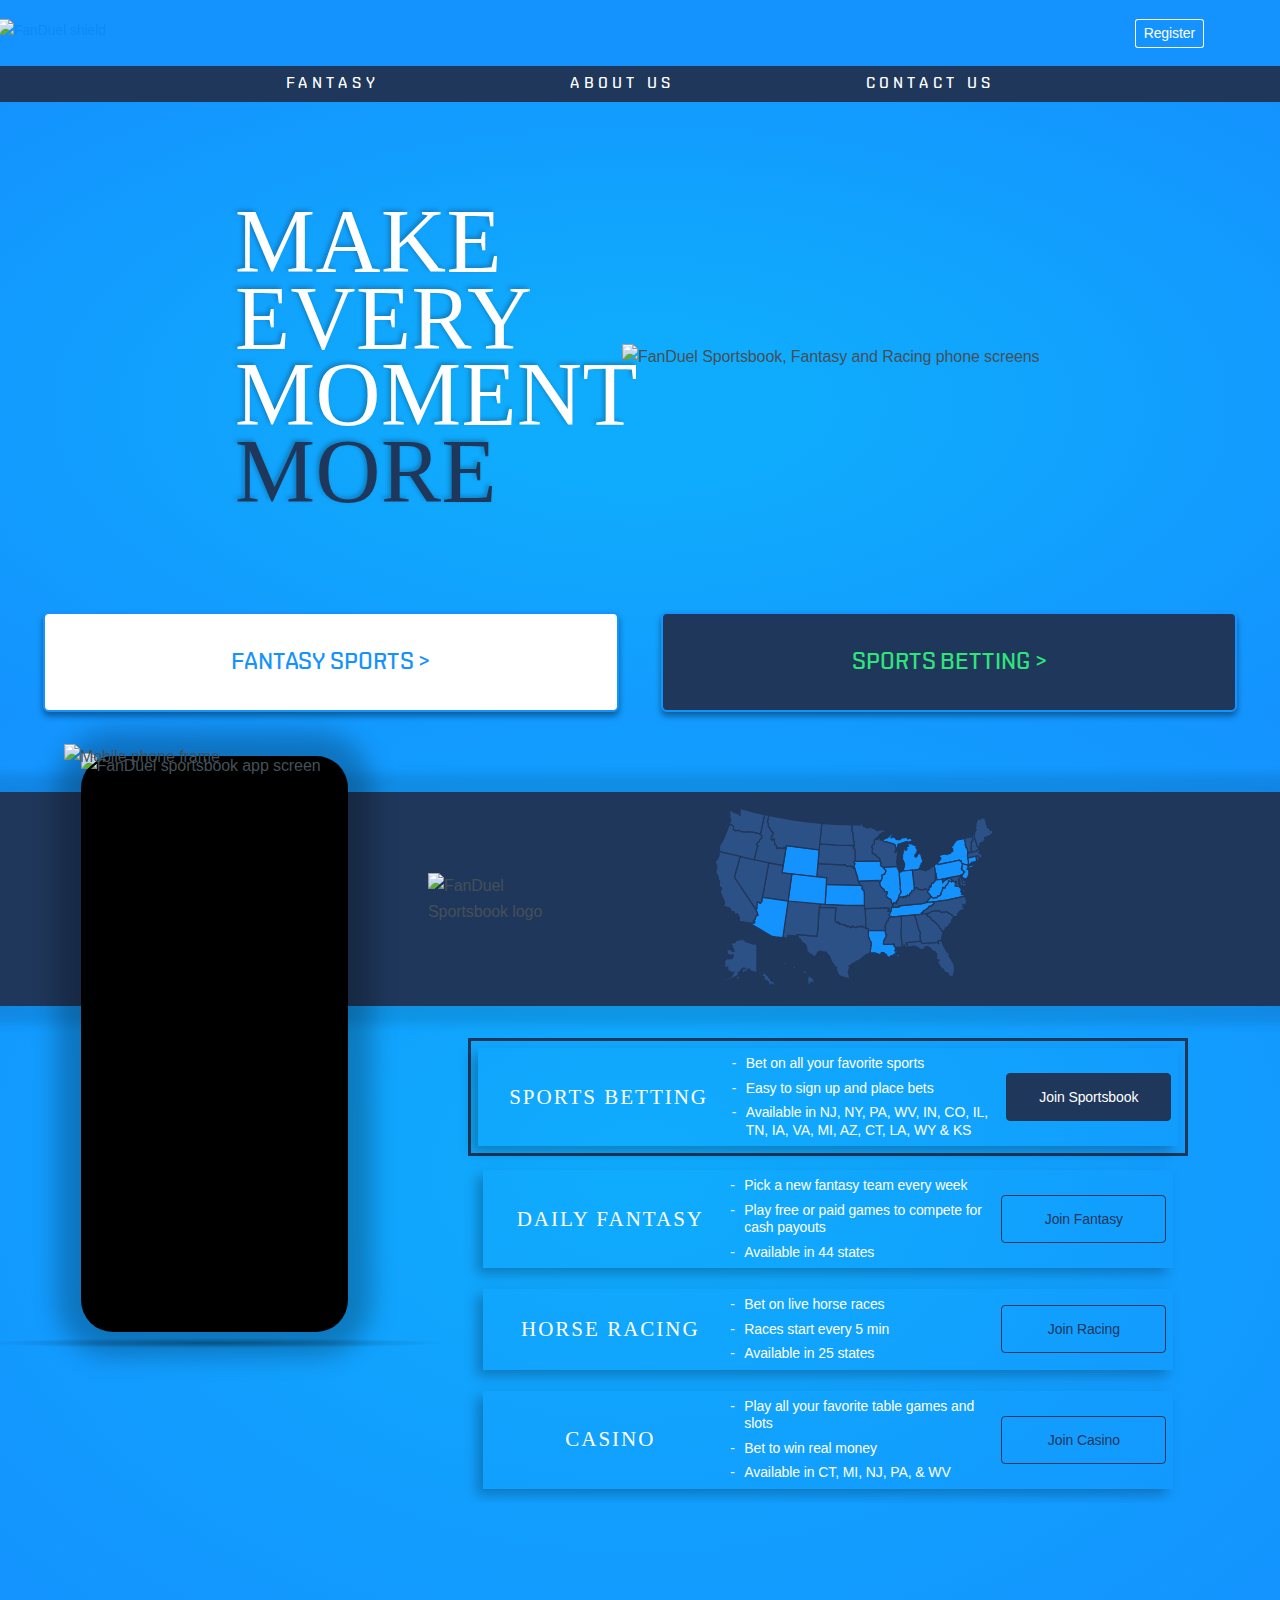
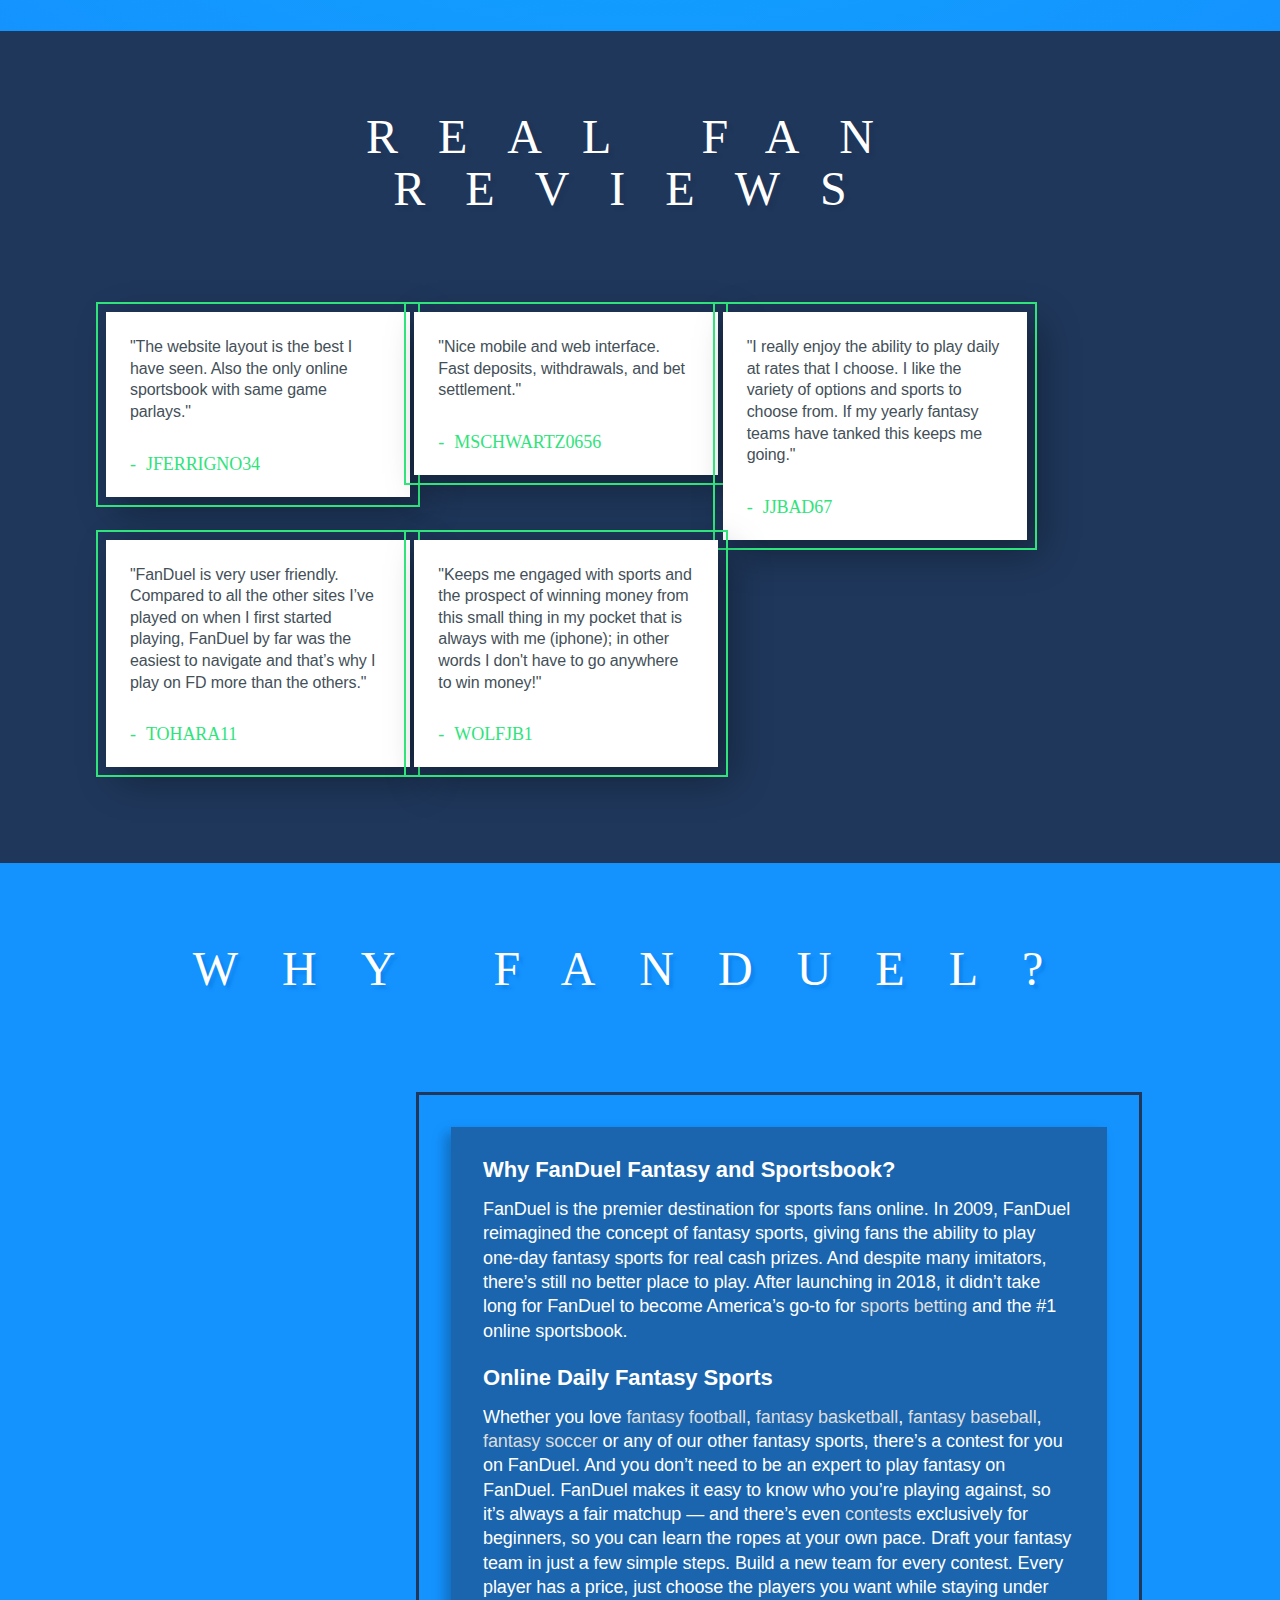
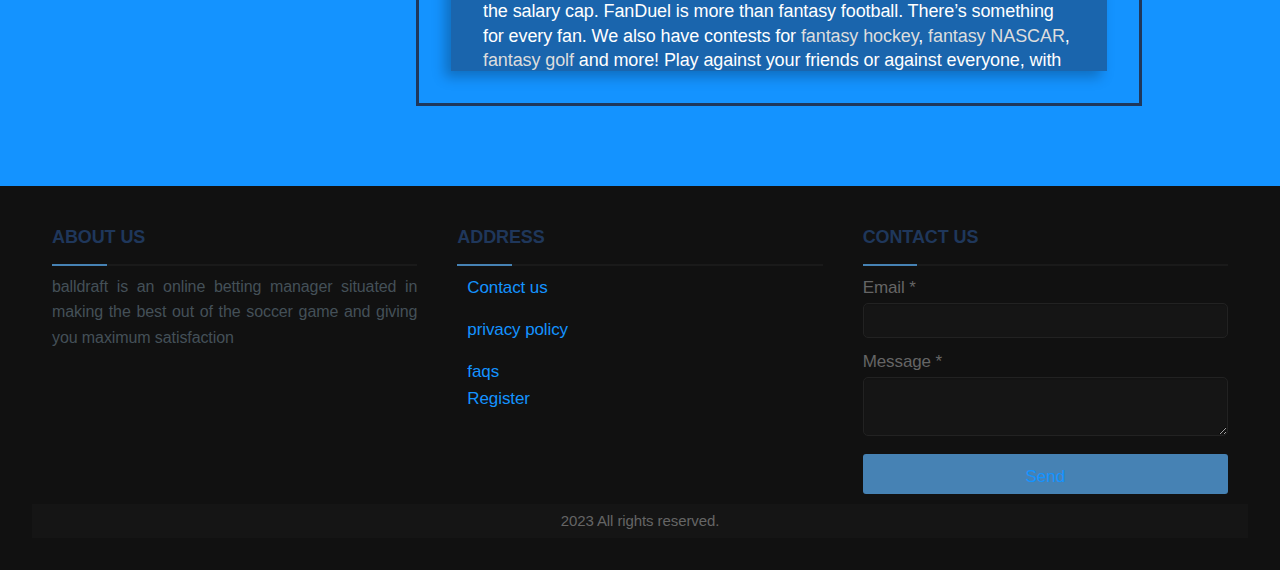
==== commit b5c32403: "some changes made" ====
--- a/index.html
+++ b/index.html
@@ -131,15 +131,12 @@
 	
 	
 
-
+<link rel="stylesheet" href="">
     
 	
 		<link rel="stylesheet" href="https://cdnjs.cloudflare.com/ajax/libs/slick-carousel/1.9.0/slick.min.css">
 <link rel="stylesheet" href="https://cdnjs.cloudflare.com/ajax/libs/slick-carousel/1.9.0/slick-theme.min.css">
-
-<link rel="alternate" href="https://www.fanduel.com/" hreflang="en-us" />
-<link rel="alternate" href="https://www.fanduel.com/canada" hreflang="en-ca" />
-<link rel="alternate" href="https://www.fanduel.com/" hreflang="x-default" />
+<link rel="stylesheet" href="./assets/footer.css">
 	
 	
 
--- a/assets/style.css
+++ b/assets/style.css
@@ -1831,167 +1831,3 @@
   }
 }
 
-.content1{
-  position: relative;
-  margin: 130px auto;
-  text-align: center;
-  padding: 0 20px;
-}
-.content1 .text{
-  font-size: 2.5rem;
-  font-weight: 600;
-  color: #202020;
-}
-.content1 .p{
-  font-size: 2.1875rem;
-  font-weight: 600;
-  color: #202020;
-}
-footer{
- padding: 2rem ;
-  width: 100%;
-  background: #111;
-}
-.main-content{
-  display: flex;
-}
-.main-content .box{
-  flex-basis: 50%;
-  padding: 10px 20px;
-}
-.box h2{
-  font-size: 1.125rem;
-  font-weight: 600;
-  text-transform: uppercase;
-}
-.box .content{
-  margin: 20px 0 0 0;
-  position: relative;
-}
-.box .content:before{
-  position: absolute;
-  content: '';
-  top: -10px;
-  height: 2px;
-  width: 100%;
-  background: #1a1a1a;
-}
-.box .content:after{
-  position: absolute;
-  content: '';
-  height: 2px;
-  width: 15%;
-  background: steelblue;
-  top: -10px;
-}
-.left .content p{
-  text-align: justify;
-}
-.left .content .social{
-  margin: 20px 0 0 0;
-}
-.left .content .social a{
-  padding: 0 2px;
-}
-.left .content .social a span{
-  height: 40px;
-  width: 40px;
-  background: #1a1a1a;
-  line-height: 40px;
-  text-align: center;
-  font-size: 18px;
-  border-radius: 5px;
-  transition: 0.3s;
-}
-.left .content .social a span:hover{
-  background: steelblue;
-}
-.center .content .fas{
-  font-size: 1.4375rem;
-  background: #1a1a1a;
-  height: 45px;
-  width: 45px;
-  line-height: 45px;
-  text-align: center;
-  border-radius: 50%;
-  transition: 0.3s;
-  cursor: pointer;
-}
-.center .content .fas:hover{
-  background: steelblue;
-}
-.center .content .text{
-  font-size: 1.0625rem;
-  font-weight: 500;
-  padding-left: 10px;
-}
-.center .content .phone{
-  margin: 15px 0;
-}
-.right form .text{
-  font-size: 1.0625rem;
-  margin-bottom: 2px;
-  color: #656565;
-}
-.right form .msg{
-  margin-top: 10px;
-}
-.right form input, .right form textarea{
-  width: 100%;
-  font-size: 1.0625rem;
-  background: #151515;
-  padding-left: 10px;
-  border: 1px solid #222222;
-}
-.right form input:focus,
-.right form textarea:focus{
-  outline-color: #3498db;
-}
-.right form input{
-  height: 35px;
-}
-.right form .btn{
-  margin-top: 10px;
-}
-.right form .btn button{
-  height: 40px;
-  width: 100%;
-  border: none;
-  outline: none;
-  background: steelblue;
-  font-size: 1.0625rem;
-  font-weight: 500;
-  cursor: pointer;
-  transition: .3s;
-}
-.right form .btn button:hover{
-  background: #000;
-}
-.bottom center{
-  padding: 5px;
-  font-size: 0.9375rem;
-  background: #151515;
-}
-.bottom center span{
-  color: #656565;
-}
-.bottom center a{
-  color: steelblue;
-  text-decoration: none;
-}
-.bottom center a:hover{
-  text-decoration: underline;
-}
-@media screen and (max-width: 900px) {
-  footer{
-    position: relative;
-    bottom: 0px;
-  }
-  .main-content{
-    flex-wrap: wrap;
-    flex-direction: column;
-  }
-  .main-content .box{
-    margin: 5px 0;
-  }
-}--- a/assets/footer.css
+++ b/assets/footer.css
@@ -0,0 +1,164 @@
+.content1{
+    position: relative;
+    margin: 130px auto;
+    text-align: center;
+    padding: 0 20px;
+  }
+  .content1 .text{
+    font-size: 2.5rem;
+    font-weight: 600;
+    color: #202020;
+  }
+  .content1 .p{
+    font-size: 2.1875rem;
+    font-weight: 600;
+    color: #202020;
+  }
+  footer{
+   padding: 2rem ;
+    width: 100%;
+    background: #111;
+  }
+  .main-content{
+    display: flex;
+  }
+  .main-content .box{
+    flex-basis: 50%;
+    padding: 10px 20px;
+  }
+  .box h2{
+    font-size: 1.125rem;
+    font-weight: 600;
+    text-transform: uppercase;
+  }
+  .box .content{
+    margin: 20px 0 0 0;
+    position: relative;
+  }
+  .box .content:before{
+    position: absolute;
+    content: '';
+    top: -10px;
+    height: 2px;
+    width: 100%;
+    background: #1a1a1a;
+  }
+  .box .content:after{
+    position: absolute;
+    content: '';
+    height: 2px;
+    width: 15%;
+    background: steelblue;
+    top: -10px;
+  }
+  .left .content p{
+    text-align: justify;
+  }
+  .left .content .social{
+    margin: 20px 0 0 0;
+  }
+  .left .content .social a{
+    padding: 0 2px;
+  }
+  .left .content .social a span{
+    height: 40px;
+    width: 40px;
+    background: #1a1a1a;
+    line-height: 40px;
+    text-align: center;
+    font-size: 18px;
+    border-radius: 5px;
+    transition: 0.3s;
+  }
+  .left .content .social a span:hover{
+    background: steelblue;
+  }
+  .center .content .fas{
+    font-size: 1.4375rem;
+    background: #1a1a1a;
+    height: 45px;
+    width: 45px;
+    line-height: 45px;
+    text-align: center;
+    border-radius: 50%;
+    transition: 0.3s;
+    cursor: pointer;
+  }
+  .center .content .fas:hover{
+    background: steelblue;
+  }
+  .center .content .text{
+    font-size: 1.0625rem;
+    font-weight: 500;
+    padding-left: 10px;
+  }
+  .center .content .phone{
+    margin: 15px 0;
+  }
+  .right form .text{
+    font-size: 1.0625rem;
+    margin-bottom: 2px;
+    color: #656565;
+  }
+  .right form .msg{
+    margin-top: 10px;
+  }
+  .right form input, .right form textarea{
+    width: 100%;
+    font-size: 1.0625rem;
+    background: #151515;
+    padding-left: 10px;
+    border: 1px solid #222222;
+  }
+  .right form input:focus,
+  .right form textarea:focus{
+    outline-color: #3498db;
+  }
+  .right form input{
+    height: 35px;
+  }
+  .right form .btn{
+    margin-top: 10px;
+  }
+  .right form .btn button{
+    height: 40px;
+    width: 100%;
+    border: none;
+    outline: none;
+    background: steelblue;
+    font-size: 1.0625rem;
+    font-weight: 500;
+    cursor: pointer;
+    transition: .3s;
+  }
+  .right form .btn button:hover{
+    background: #000;
+  }
+  .bottom center{
+    padding: 5px;
+    font-size: 0.9375rem;
+    background: #151515;
+  }
+  .bottom center span{
+    color: #656565;
+  }
+  .bottom center a{
+    color: steelblue;
+    text-decoration: none;
+  }
+  .bottom center a:hover{
+    text-decoration: underline;
+  }
+  @media screen and (max-width: 900px) {
+    footer{
+      position: relative;
+      bottom: 0px;
+    }
+    .main-content{
+      flex-wrap: wrap;
+      flex-direction: column;
+    }
+    .main-content .box{
+      margin: 5px 0;
+    }
+  }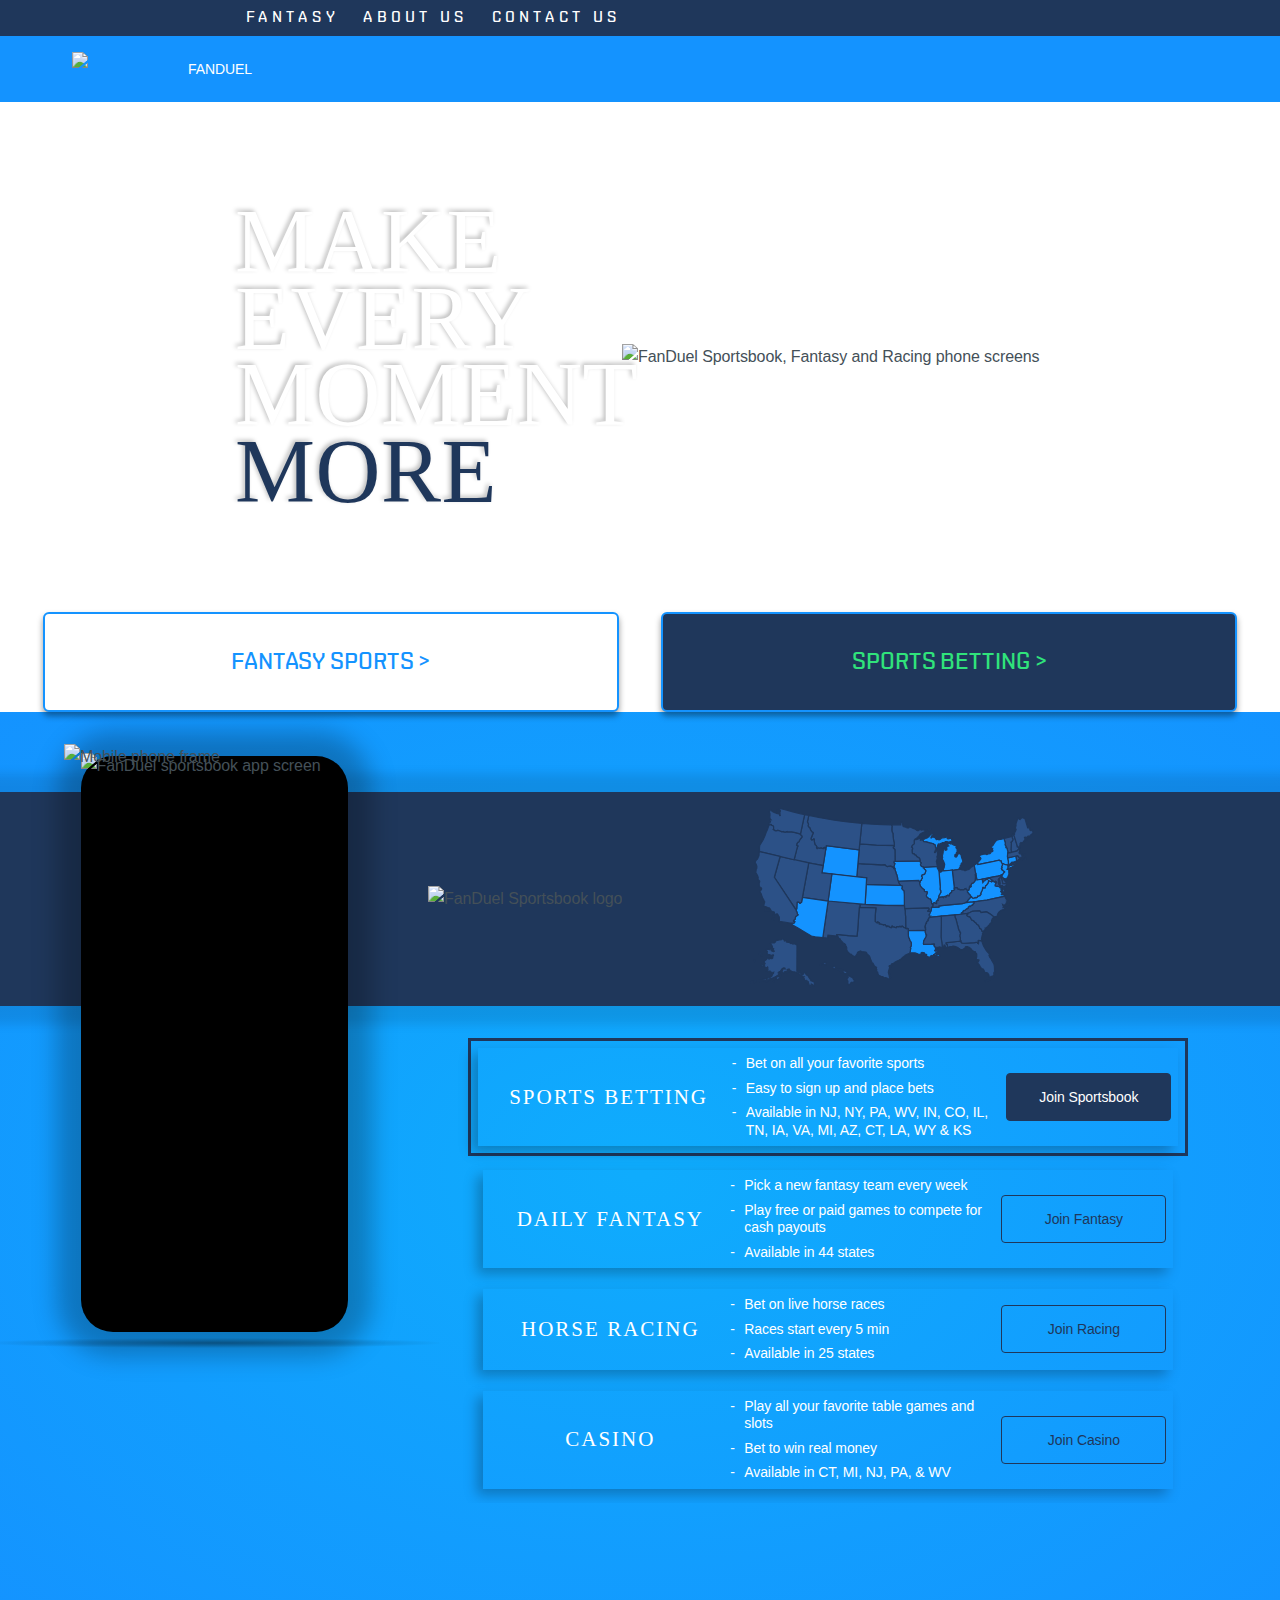
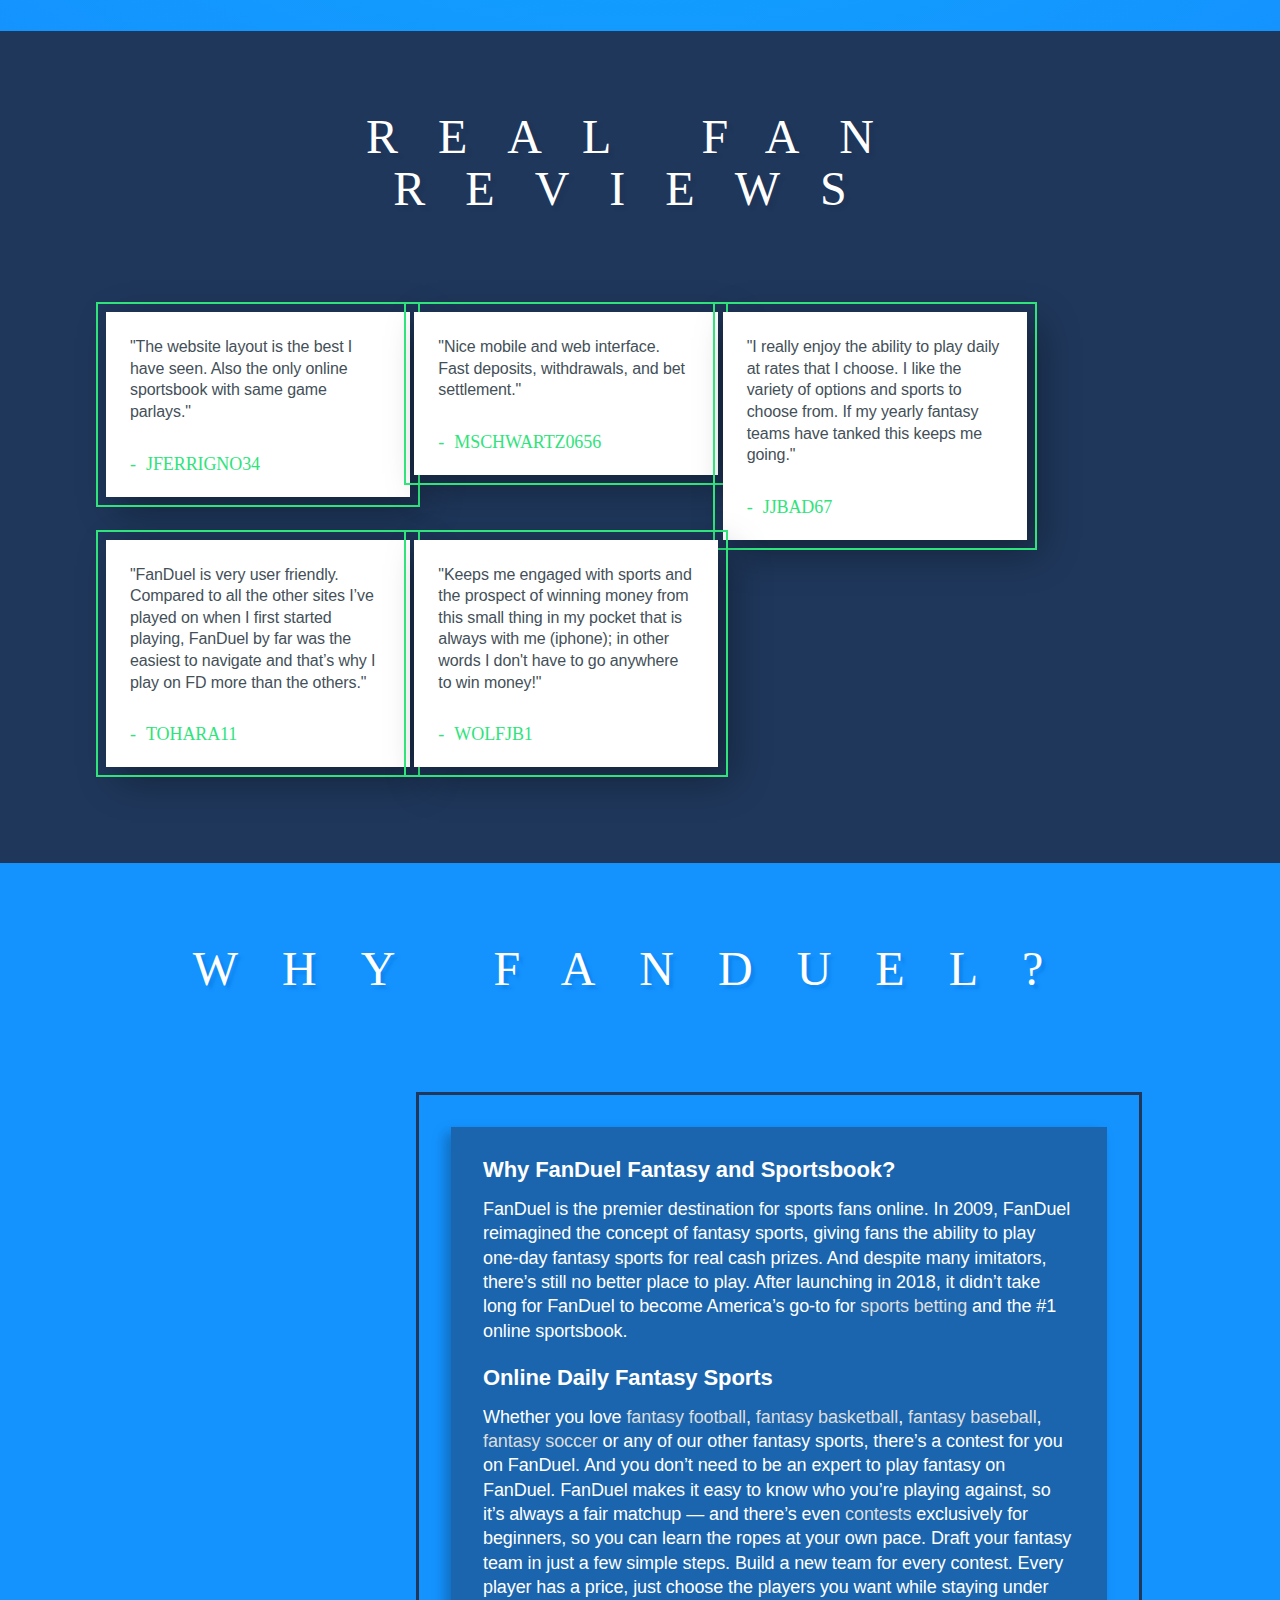
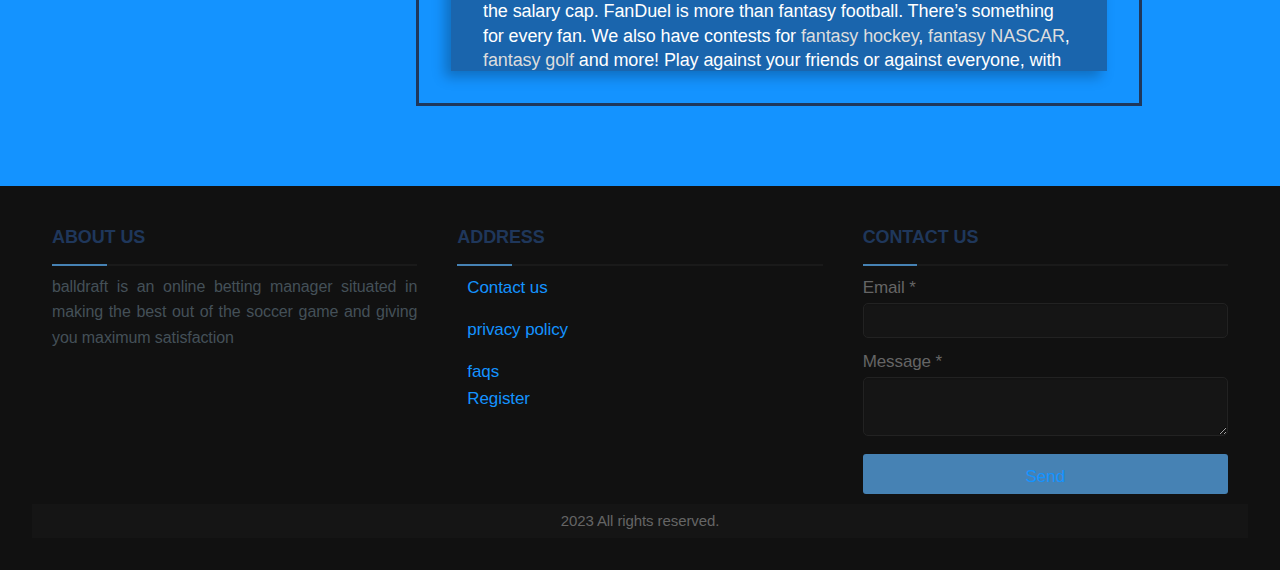
==== commit 3e294766: "header updated" ====
--- a/index.html
+++ b/index.html
@@ -325,16 +325,8 @@
     
     
     <header class="hdr global-header">
-    <div class="global-header-container">
-       
-        <section class="logo-container"><a class="header-link" href="/" target="_self"><img alt="FanDuel shield" src="https://s3.amazonaws.com/cdn.fanduel.com/images/2019/Homepage/Home/fd-shield-logo.svg" /></a></section>
-        <div class="secondary-nav logged-out-user">
-            <div class="header-dropdown login-menu-block" data-role="global-header-menu"><a class="dropdown-trigger header-dropdown-trigger button mini transparent-bg" data-role="global-header-menu-trigger" data-rp-header-menu-trigger="" href="./register.html" title="Log in">Register </a>
-            </div>
-           
-        </div>
-    </div>
-    <nav class="hdr-nav">
+
+      <nav class="hdr-nav">
         <ul class="hdr-nav__links">
             <li class="hdr-nav__link"><a href="/">Fantasy </a></li>
             <li class="hdr-nav__link"><a href="./about.html" target="_blank">About us </a></li>
@@ -342,6 +334,15 @@
           
         </ul>
     </nav>
+    <div class="global-header-container">
+       
+        <section class="logo-container">
+          <a class="header-link" href="/" target="_self"><img alt="FanDuel shield" src="https://s3.amazonaws.com/cdn.fanduel.com/images/2019/Homepage/Home/fd-shield-logo.svg" /> </a>
+            <a class="" href=""> <div>FANDUEL</div></a>
+        </section>
+      
+           
+        </div>    
 </header>
 
 <div class="top-container">
--- a/assets/style.css
+++ b/assets/style.css
@@ -29,9 +29,9 @@
   font-style: normal;
 }
 
-img {
+/* img {
   display: block;
-}
+} */
 
 .hdr.global-header {
   display: block;
@@ -43,18 +43,27 @@
 }
 
 .hdr .header-link img {
-  padding-top: 19px;
-  padding-bottom: 19px;
+  padding:1rem 0.5rem;
+  /* margin-left: 2rem; */
   height: 100%;
+  margin: 0;
+}
+
+.hdr .logo-container {
+  display: flex;
+  align-items: center;
+  justify-content: center;
+  align-items: center;
+}
+
+.hdr .logo-container div{
+  margin: 0;
+  color: #fff;
+
 }
 
 @media (min-width: 768px) {
-  .hdr .logo-container {
-    padding: 0;
-    left: 50%;
-    -webkit-transform: translateX(-50%);
-    transform: translateX(-50%);
-  }
+  
 }
 
 @media (min-width: 768px) {
@@ -78,7 +87,7 @@
 
 .hdr-nav__links {
   margin: 0 auto;
-  padding: 0;
+  padding:0 2rem;
   height: 100%;
   max-width: 900px;
   display: -webkit-box;
@@ -87,20 +96,16 @@
   justify-content: flex-start;
   -webkit-box-align: center;
   align-items: center;
-  justify-content: space-around;
-}
-
-@media (min-width: 500px) {
-  .hdr-nav__links {
-    justify-content: space-around;
-  }
-}
+  /* justify-content:center; */
+}
+
 
 .hdr-nav__link {
   padding: 0;
   font-family: "Shentox-Light";
   text-transform: uppercase;
   letter-spacing: 2px;
+  margin-left: 1.5rem;
 }
 
 @media (min-width: 500px) {
@@ -127,10 +132,10 @@
   max-width: 1100px;
 }
 
-.top-container {
+/* .top-container {
   background-color: #1493ff;
   background-image: radial-gradient(ellipse, #0facfd 16%, #1493ff 100%);
-}
+} */
 
 .hero {
   width: 100%;
